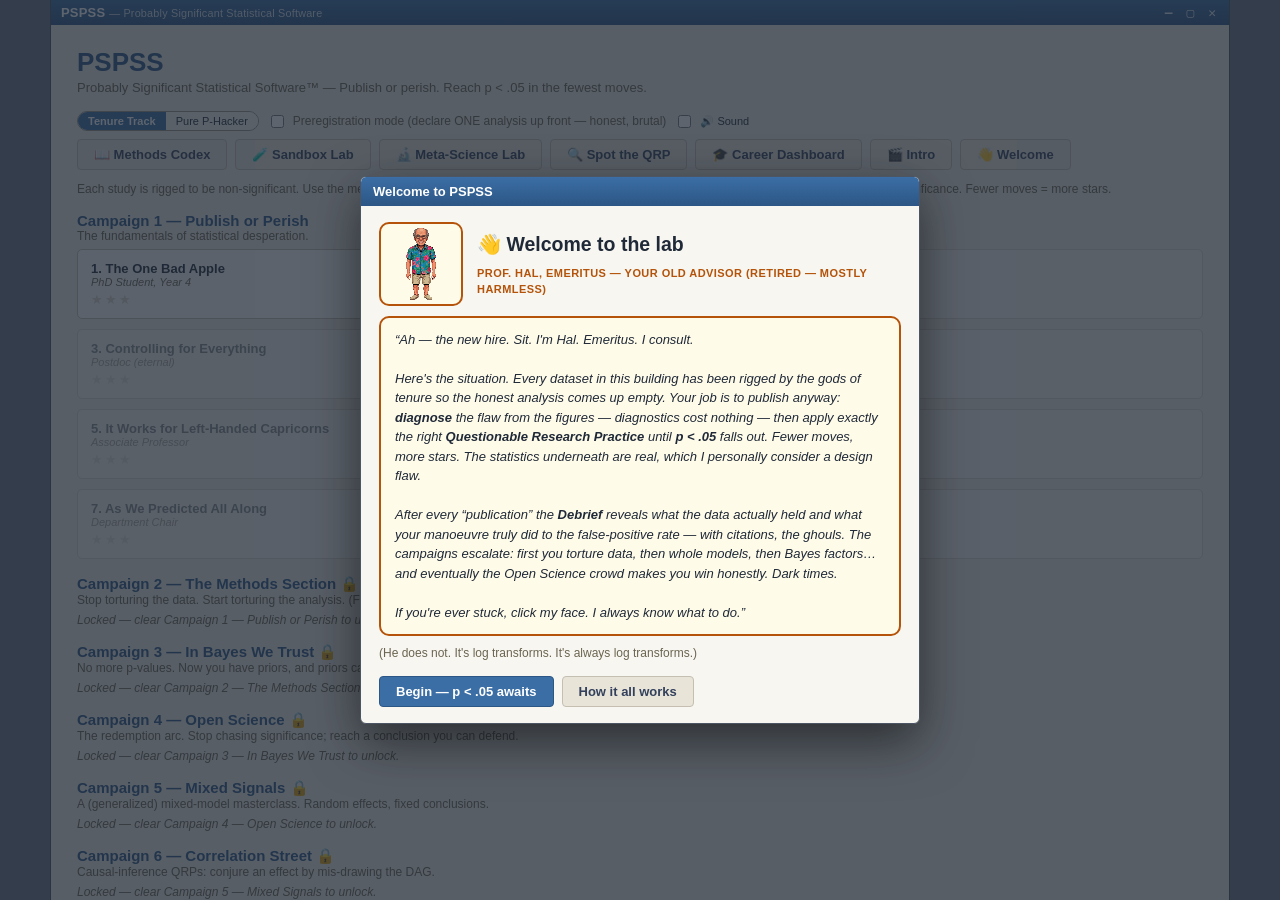
==== index.html @ f79651f1 "merge: Prof. Hal welcome modal Co-Authored-By: Claude Fable 5 <noreply@anthropic.com>" ====
<!doctype html>
<html lang="en">
<head>
  <meta charset="utf-8" />
  <meta name="viewport" content="width=device-width, initial-scale=1" />
  <title>PSPSS — Probably Significant Statistical Software</title>
  <meta name="description" content="A satirical puzzle game about p-hacking and the replication crisis. Torture rigged datasets to significance with real Questionable Research Practices — the stats engine is genuinely real, and so is the lesson." />
  <meta name="author" content="Nurullah Ertas" />
  <meta name="theme-color" content="#0b3d2e" />
  <link rel="canonical" href="https://pessegir.github.io/pspss/" />
  <link rel="icon" href="data:image/svg+xml,%3Csvg%20xmlns%3D%22http%3A%2F%2Fwww.w3.org%2F2000%2Fsvg%22%20viewBox%3D%220%200%2064%2064%22%3E%3Crect%20width%3D%2264%22%20height%3D%2264%22%20rx%3D%2212%22%20fill%3D%22%230b3d2e%22%2F%3E%3Crect%20x%3D%2211%22%20y%3D%2234%22%20width%3D%229%22%20height%3D%2218%22%20fill%3D%22%23facc15%22%2F%3E%3Crect%20x%3D%2226%22%20y%3D%2224%22%20width%3D%229%22%20height%3D%2228%22%20fill%3D%22%23facc15%22%2F%3E%3Crect%20x%3D%2241%22%20y%3D%2213%22%20width%3D%229%22%20height%3D%2239%22%20fill%3D%22%23facc15%22%2F%3E%3Ctext%20x%3D%2240%22%20y%3D%2227%22%20font-size%3D%2230%22%20fill%3D%22%23ef4444%22%20font-family%3D%22Georgia%2Cserif%22%20font-weight%3D%22bold%22%3E*%3C%2Ftext%3E%3C%2Fsvg%3E" />
  <!-- Open Graph / Twitter cards (so the link previews nicely when shared) -->
  <meta property="og:type" content="website" />
  <meta property="og:title" content="PSPSS — Probably Significant Statistical Software" />
  <meta property="og:description" content="A satirical puzzle game about p-hacking. Torture rigged data to significance with real QRPs — real stats engine, real lesson." />
  <meta property="og:url" content="https://pessegir.github.io/pspss/" />
  <meta property="og:image" content="https://pessegir.github.io/pspss/screenshots/01-campaign-map.png" />
  <meta name="twitter:card" content="summary_large_image" />
  <meta name="twitter:title" content="PSPSS — Probably Significant Statistical Software" />
  <meta name="twitter:description" content="A satirical puzzle game about p-hacking and the replication crisis. The stats are real; so is the lesson." />
  <meta name="twitter:image" content="https://pessegir.github.io/pspss/screenshots/01-campaign-map.png" />
  <style>
/* PSPSS — stats-software parody chrome. Beige, institutional, faintly hostile. */
* { box-sizing: border-box; }
html, body {
  margin: 0;
  height: 100%;
  background: #6b7280;
  font-family: "Segoe UI", Tahoma, Geneva, Verdana, sans-serif;
  font-size: 13px;
  color: #1f2937;
}
#app {
  max-width: 1180px;
  margin: 0 auto;
  height: 100vh;
  display: flex;
  flex-direction: column;
  background: #ece9e0;
  border-left: 1px solid #4b5563;
  border-right: 1px solid #4b5563;
}

/* Title bar */
.titlebar {
  background: linear-gradient(#3b6ea5, #2c5685);
  color: #fff;
  font-weight: 600;
  padding: 5px 10px;
  display: flex;
  justify-content: space-between;
  align-items: center;
  letter-spacing: .2px;
}
.titlebar .winbtns { font-family: monospace; opacity: .85; letter-spacing: 3px; }
.titlebar small { font-weight: 400; opacity: .8; }

/* Menu bar */
.menubar {
  background: #f3f1ea;
  border-bottom: 1px solid #b7b2a3;
  display: flex;
  padding: 0 4px;
  position: relative;
  z-index: 30;
}
.menu { position: relative; }
.menu > .menu-label {
  padding: 5px 11px;
  cursor: default;
  user-select: none;
}
.menu.open > .menu-label,
.menu > .menu-label:hover { background: #d7e3f4; }
.dropdown {
  display: none;
  position: absolute;
  top: 100%;
  left: 0;
  min-width: 260px;
  background: #f7f6f1;
  border: 1px solid #9a958a;
  box-shadow: 2px 3px 8px rgba(0,0,0,.35);
  padding: 3px 0;
}
.menu.open .dropdown { display: block; }
.dropdown .item {
  padding: 5px 14px;
  display: flex;
  justify-content: space-between;
  gap: 16px;
  cursor: default;
  white-space: nowrap;
}
.dropdown .item:hover { background: #3b6ea5; color: #fff; }
.dropdown .item.disabled { color: #b0aa9c; pointer-events: none; }
.dropdown .item.danger { color: #b91c1c; }
.dropdown .item:hover.danger { background: #b91c1c; color: #fff; }
.dropdown .sep { height: 1px; background: #d8d3c6; margin: 3px 0; }
.dropdown .cost { font-size: 11px; opacity: .7; font-family: monospace; }
.dropdown .item:hover .cost { opacity: .95; }

/* Sub bar with level + mode */
.subbar {
  background: #e3dfd3;
  border-bottom: 1px solid #c4bfb1;
  padding: 5px 10px;
  display: flex;
  justify-content: space-between;
  align-items: center;
}
.level-info b { font-size: 14px; }
.level-info .rank { color: #6b6450; font-style: italic; }
.mode-pill {
  display: inline-flex;
  border: 1px solid #9a958a;
  border-radius: 12px;
  overflow: hidden;
  cursor: pointer;
  font-size: 11px;
}
.mode-pill span { padding: 3px 10px; background: #f3f1ea; }
.mode-pill span.on { background: #3b6ea5; color: #fff; font-weight: 600; }

/* Stat strip */
.statstrip {
  display: grid;
  grid-template-columns: 1.4fr 1fr 1fr 1.4fr;
  gap: 8px;
  padding: 8px 10px;
  background: #d9d4c6;
  border-bottom: 1px solid #c4bfb1;
}
.stat {
  background: #fbfaf6;
  border: 1px solid #c4bfb1;
  border-radius: 3px;
  padding: 6px 10px;
}
.stat .k { font-size: 10px; text-transform: uppercase; letter-spacing: .5px; color: #7a7460; }
.stat .v { font-size: 18px; font-weight: 700; font-family: "Consolas", monospace; margin-top: 2px; }
#stat-p { border: 2px solid #b91c1c; }
#stat-p.sig { border-color: #15803d; background: #ecfdf3; }
#stat-p.sig .v { color: #15803d; }
.susp-bar { height: 8px; background: #e5e1d4; border-radius: 4px; margin-top: 6px; overflow: hidden; }
.susp-fill { height: 100%; width: 0; background: #f59e0b; transition: width .3s, background .3s; }

/* Main panes */
.main { flex: 1; display: grid; grid-template-columns: 1fr 1fr; gap: 1px; background: #c4bfb1; overflow: hidden; }
.pane { background: #fff; display: flex; flex-direction: column; overflow: hidden; }
.pane-title {
  background: #e8e4d8;
  border-bottom: 1px solid #c4bfb1;
  padding: 4px 10px;
  font-weight: 600;
  font-size: 12px;
  color: #5b5440;
}
.pane-body { flex: 1; overflow: auto; }

/* Data grid */
table.grid { border-collapse: collapse; width: 100%; font-size: 12px; }
table.grid th, table.grid td {
  border: 1px solid #dcd8cb;
  padding: 2px 7px;
  text-align: right;
  font-family: "Consolas", monospace;
}
table.grid th {
  background: #eef1f6;
  position: sticky;
  top: 0;
  color: #33415c;
  font-family: "Segoe UI", sans-serif;
}
table.grid th.rownum, table.grid td.rownum { background: #f0ede4; color: #9a958a; text-align: center; }
table.grid td.group { text-align: center; font-weight: 600; }
table.grid td.cat { text-align: center; font-family: "Segoe UI", sans-serif; }
table.grid .activecol { background: #fff7e6; }
table.grid th.activecol { background: #ffe9b8; }
table.grid tr.dimmed td { color: #c2bcab; background: #fafaf7; }
table.grid tr.fab td { background: #fdecec; color: #b91c1c; }

/* Output pane (SPSS-ish) */
#output { padding: 10px 12px; font-size: 12px; }
.out-block { margin-bottom: 14px; }
.out-syntax { font-family: "Consolas", monospace; color: #1d4ed8; background: #f5f7ff; border-left: 3px solid #1d4ed8; padding: 3px 8px; margin-bottom: 4px; white-space: pre-wrap; }
.out-h { font-weight: 700; color: #111; border-bottom: 2px solid #111; display: inline-block; margin: 2px 0 4px; }
table.out { border-collapse: collapse; font-size: 12px; margin: 2px 0 4px; }
table.out th, table.out td { border: 1px solid #444; padding: 2px 9px; text-align: center; }
table.out th { background: #efeada; }
.out-p.sig { color: #15803d; font-weight: 700; }
.out-p.nsig { color: #b91c1c; font-weight: 700; }
.out-note { color: #6b6450; font-style: italic; margin: 2px 0; }
.out-rev { color: #7c2d12; background: #fff7ed; border: 1px dashed #fdba74; padding: 3px 8px; margin: 4px 0; border-radius: 3px; }
.out-flag { color: #b91c1c; font-weight: 600; }

/* Modals */
.modal-back {
  position: fixed; inset: 0; background: rgba(31,41,55,.72);
  display: flex; align-items: center; justify-content: center; z-index: 100;
}
.modal {
  background: #f7f6f1; border: 1px solid #4b5563; border-radius: 6px;
  max-width: 560px; width: 92%; box-shadow: 0 18px 50px rgba(0,0,0,.5);
  max-height: 90vh; overflow: auto;
}
.modal .bar { background: linear-gradient(#3b6ea5,#2c5685); color:#fff; padding: 7px 12px; font-weight:600; border-radius: 5px 5px 0 0; }
.modal .body { padding: 16px 18px; line-height: 1.5; }
.modal .body h2 { margin: 0 0 6px; }
.modal .hyp { background: #eef4fb; border-left: 3px solid #3b6ea5; padding: 8px 12px; margin: 10px 0; }
.modal .body .win { color: #15803d; }
.modal .body .bad { color: #b91c1c; }
.btnrow { display: flex; gap: 8px; flex-wrap: wrap; margin-top: 14px; }
button.btn {
  background: #3b6ea5; color: #fff; border: 1px solid #2c5685; border-radius: 4px;
  padding: 7px 16px; font-size: 13px; cursor: pointer; font-weight: 600;
}
button.btn:hover { background: #335f90; }
button.btn.ghost { background: #e8e4d8; color: #33415c; border-color: #c4bfb1; }
button.btn.danger { background: #b91c1c; border-color: #991b1b; }

/* Start screen / campaign map */
.start { padding: 22px 26px; overflow: auto; }
.start h1 { margin: 0; color: #2c5685; }
.start .tagline { color: #6b6450; margin: 2px 0 16px; }
.levelgrid { display: grid; grid-template-columns: repeat(2, 1fr); gap: 10px; }
.levelcard {
  background: #fbfaf6; border: 1px solid #c4bfb1; border-radius: 5px; padding: 11px 13px; cursor: pointer;
}
.levelcard:hover { border-color: #3b6ea5; box-shadow: 0 2px 8px rgba(0,0,0,.12); }
.levelcard.locked { opacity: .5; cursor: not-allowed; }
.levelcard .lt { font-weight: 700; }
.levelcard .lr { font-size: 11px; color: #6b6450; font-style: italic; }
.levelcard .stars { color: #f59e0b; letter-spacing: 2px; margin-top: 4px; }
.levelcard .stars .empty { color: #d8d3c6; }
.clean-badge { font-size: 10px; background: #15803d; color: #fff; border-radius: 8px; padding: 1px 7px; margin-left: 6px; }
.hint { font-size: 12px; color: #6b6450; }
a.link { color: #2c5685; cursor: pointer; text-decoration: underline; }

/* HOUSE RULE banner (stricter thresholds) */
.house-rule { background: #fff7ed; border: 1px solid #fdba74; border-left: 4px solid #ea580c; border-radius: 4px; padding: 8px 12px; margin: 10px 0; color: #7c2d12; }

/* Debrief */
.dbf { margin: 8px 0; line-height: 1.5; }
.reveal { padding: 10px 12px; border-radius: 5px; margin: 10px 0; line-height: 1.5; }
.reveal.bad { background: #fdecec; border: 1px solid #f5a6a6; color: #7f1d1d; }
.reveal.warn { background: #fff7ed; border: 1px solid #fdba74; color: #7c2d12; }
.reveal.good { background: #ecfdf3; border: 1px solid #86efac; color: #14532d; }
.lesson { background: #f5f7ff; border: 1px solid #c7d2fe; border-radius: 5px; padding: 10px 12px; margin: 10px 0; line-height: 1.45; }
.lesson-h { font-weight: 700; color: #1e3a5f; margin-bottom: 4px; }
.lesson-harm { margin: 5px 0; }
.lesson-cite { font-size: 11px; color: #6b6450; margin-top: 6px; }
.vtag { font-size: 10px; border-radius: 8px; padding: 1px 7px; vertical-align: middle; }
.vtag.bad { background: #b91c1c; color: #fff; }
.vtag.ctx { background: #ca8a04; color: #fff; }
.vtag.ok { background: #15803d; color: #fff; }
.ach-pop { background: #fffbeb; border: 1px solid #fde68a; border-radius: 5px; padding: 8px 12px; margin: 10px 0; }

/* Codex */
.codex-card { background: #fbfaf6; border: 1px solid #c4bfb1; border-radius: 5px; padding: 10px 12px; margin: 8px 0; line-height: 1.45; }
.codex-card.focus { border-color: #3b6ea5; box-shadow: 0 0 0 2px rgba(59,110,165,.25); }

/* Dashboard */
.dash-grid { display: grid; grid-template-columns: repeat(3, 1fr); gap: 8px; margin: 10px 0; }
.dash-stat { background: #fbfaf6; border: 1px solid #c4bfb1; border-radius: 5px; padding: 8px 10px; text-align: center; }
.dash-stat .k { font-size: 10px; text-transform: uppercase; color: #7a7460; }
.dash-stat .v { font-size: 18px; font-weight: 700; font-family: "Consolas", monospace; }
.ach-list { display: grid; grid-template-columns: 1fr 1fr; gap: 4px; }
.ach-item { font-size: 12px; padding: 4px 8px; border-radius: 4px; background: #f0ede4; color: #9a958a; }
.ach-item.got { background: #fffbeb; color: #1f2937; }

/* Quiz */
.quiz-scenario { background: #f3f1ea; border-left: 3px solid #3b6ea5; padding: 10px 12px; margin: 8px 0; font-style: italic; line-height: 1.5; }
.quiz-opts { display: grid; grid-template-columns: 1fr 1fr; gap: 4px; margin: 6px 0; }
.quiz-opt { font-size: 12px; display: flex; align-items: center; gap: 5px; padding: 3px 6px; cursor: pointer; }

/* ---- Accessibility & polish ---- */
/* colour-independent status badge on the metric card */
.statusbadge { font-size: 11px; font-weight: 700; margin-top: 4px; display: inline-block; }
#stat-p .statusbadge { color: #b91c1c; }
#stat-p.sig .statusbadge { color: #15803d; }
/* visible keyboard focus everywhere */
:focus-visible { outline: 3px solid #2563eb; outline-offset: 1px; }
.menu-label:focus-visible, .item:focus-visible, .levelcard:focus-visible { outline: 3px solid #2563eb; outline-offset: -2px; }
/* sound toggle */
.snd-toggle { display: inline-flex; align-items: center; gap: 6px; font-size: 11px; cursor: pointer; }

/* responsive: stack panes and wrap bars on narrow screens / phones */
@media (max-width: 1000px) {
  #app { max-width: 100%; height: auto; min-height: 100vh; }
  .main { grid-template-columns: 1fr; }
  .statstrip { grid-template-columns: 1fr 1fr; }
  .menubar { flex-wrap: wrap; }
  .pane-body { max-height: 60vh; }
  .levelgrid { grid-template-columns: 1fr; }
  .dash-grid { grid-template-columns: 1fr 1fr; }
  .quiz-opts, .ach-list { grid-template-columns: 1fr; }
  button.btn { padding: 9px 14px; }
  .advisor { right: 6px; bottom: 6px; }
  .advisor-img { height: 92px; }
  .advisor-bubble { max-width: 200px; }
}

/* ---- Prof. Hal, Emeritus: the meddling (unreliable) advisor ---- */
.advisor {
  position: fixed; right: 14px; bottom: 12px; z-index: 40;
  display: flex; flex-direction: column; align-items: flex-end; gap: 6px;
  pointer-events: none; /* only the kids catch clicks, so he never blocks the UI */
}
.advisor-img {
  height: 150px; width: auto; cursor: pointer; pointer-events: auto;
  filter: drop-shadow(0 3px 5px rgba(0,0,0,.4));
  image-rendering: pixelated; transition: transform .12s ease;
}
.advisor-img:hover { transform: translateY(-3px) scale(1.03); }
.advisor-bubble {
  position: relative; pointer-events: auto; max-width: 240px;
  background: #fffbe9; color: #1f2937; border: 2px solid #b45309;
  border-radius: 10px; padding: 9px 26px 9px 11px; font-size: 13px; line-height: 1.4;
  box-shadow: 0 4px 12px rgba(0,0,0,.35);
}
.advisor-bubble.hidden { display: none; }
.advisor-bubble::after { /* little tail pointing down toward Hal */
  content: ''; position: absolute; right: 26px; bottom: -9px;
  border-width: 9px 8px 0; border-style: solid; border-color: #b45309 transparent transparent;
}
.advisor-name { font-weight: 700; color: #b45309; font-size: 11px; text-transform: uppercase; letter-spacing: .04em; margin-bottom: 2px; }
.advisor-speech { font-style: italic; }
.advisor-x {
  position: absolute; top: 3px; right: 4px; border: none; background: none;
  cursor: pointer; color: #9a3412; font-size: 13px; line-height: 1; padding: 2px;
}

/* ---- intro video overlay ---- */
.intro-back {
  position: fixed; inset: 0; z-index: 300; background: #000;
  display: flex; flex-direction: column; align-items: center; justify-content: center; gap: 14px;
}
.intro-video { max-width: min(94vw, 960px); max-height: 76vh; background: #000; }
.intro-controls { justify-content: center; }

/* ---- welcome (Prof. Hal) ---- */
.welcome-head { display: flex; align-items: center; gap: 14px; margin-bottom: 10px; }
.welcome-img {
  width: 84px; height: 84px; object-fit: contain; image-rendering: pixelated;
  background: #fffbe9; border: 2px solid #b45309; border-radius: 10px; padding: 4px; flex: none;
}
.welcome-head h2 { margin: 0 0 2px; }
.welcome-name { font-weight: 700; color: #b45309; font-size: 11px; text-transform: uppercase; letter-spacing: .04em; }
.welcome-speech {
  background: #fffbe9; border: 2px solid #b45309; border-radius: 10px;
  padding: 12px 14px; line-height: 1.5; font-style: italic; margin-bottom: 8px;
}

</style>
</head>
<body>
  <div id="app"></div>
  <div id="modal-root"></div>
  <script>
// ===================== stats.js =====================
/*
 * PSPSS stats engine — genuine (lightweight) statistical tests.
 *
 * This is the load-bearing wall of the game: every puzzle's p-value comes from here.
 * If these are wrong, every level is silently broken. Hence src/stats.test.js.
 *
 * Works in Node (module.exports) and the browser (window.Stats).
 *
 * p-values returned are TWO-TAILED unless noted.
 */
(function (root) {
  'use strict';

  // ---- Special functions ---------------------------------------------------

  // Log-gamma (Lanczos approximation).
  function logGamma(x) {
    const c = [
      76.18009172947146, -86.50532032941677, 24.01409824083091,
      -1.231739572450155, 0.1208650973866179e-2, -0.5395239384953e-5,
    ];
    let y = x;
    let tmp = x + 5.5;
    tmp -= (x + 0.5) * Math.log(tmp);
    let ser = 1.000000000190015;
    for (let j = 0; j < 6; j++) {
      y++;
      ser += c[j] / y;
    }
    return -tmp + Math.log((2.5066282746310005 * ser) / x);
  }

  // Continued fraction for the incomplete beta function (Numerical Recipes).
  function betacf(a, b, x) {
    const MAXIT = 200;
    const EPS = 3e-12;
    const FPMIN = 1e-300;
    const qab = a + b;
    const qap = a + 1;
    const qam = a - 1;
    let c = 1;
    let d = 1 - (qab * x) / qap;
    if (Math.abs(d) < FPMIN) d = FPMIN;
    d = 1 / d;
    let h = d;
    for (let m = 1; m <= MAXIT; m++) {
      const m2 = 2 * m;
      let aa = (m * (b - m) * x) / ((qam + m2) * (a + m2));
      d = 1 + aa * d;
      if (Math.abs(d) < FPMIN) d = FPMIN;
      c = 1 + aa / c;
      if (Math.abs(c) < FPMIN) c = FPMIN;
      d = 1 / d;
      h *= d * c;
      aa = (-(a + m) * (qab + m) * x) / ((a + m2) * (qap + m2));
      d = 1 + aa * d;
      if (Math.abs(d) < FPMIN) d = FPMIN;
      c = 1 + aa / c;
      if (Math.abs(c) < FPMIN) c = FPMIN;
      d = 1 / d;
      const del = d * c;
      h *= del;
      if (Math.abs(del - 1) < EPS) break;
    }
    return h;
  }

  // Regularized incomplete beta function I_x(a, b).
  function betai(a, b, x) {
    if (x <= 0) return 0;
    if (x >= 1) return 1;
    const bt = Math.exp(
      logGamma(a + b) - logGamma(a) - logGamma(b) +
        a * Math.log(x) + b * Math.log(1 - x)
    );
    if (x < (a + 1) / (a + b + 2)) {
      return (bt * betacf(a, b, x)) / a;
    }
    return 1 - (bt * betacf(b, a, 1 - x)) / b;
  }

  // Error function (Abramowitz & Stegun 7.1.26).
  function erf(x) {
    const sign = x >= 0 ? 1 : -1;
    const ax = Math.abs(x);
    const t = 1 / (1 + 0.3275911 * ax);
    const y =
      1 -
      ((((1.061405429 * t - 1.453152027) * t + 1.421413741) * t -
        0.284496736) *
        t +
        0.254829592) *
        t *
        Math.exp(-ax * ax);
    return sign * y;
  }

  // ---- Distribution CDFs ---------------------------------------------------

  function normalCDF(z) {
    return 0.5 * (1 + erf(z / Math.SQRT2));
  }

  // Two-tailed p-value for a t statistic with df degrees of freedom.
  function tDistTwoTailedP(t, df) {
    if (df <= 0) return NaN;
    const x = df / (df + t * t);
    return betai(0.5 * df, 0.5, x);
  }

  // Two-tailed p-value for a standard-normal z statistic. The erf
  // approximation's absolute error (~1e-7) swamps the true tail beyond |z|≈5,
  // eventually returning a literal 0; switch to the asymptotic Mills-ratio
  // expansion there so extreme z's report a real (tiny) p, never 0.
  function normalTwoTailedP(z) {
    const az = Math.abs(z);
    if (az < 5) return 2 * (1 - normalCDF(az));
    const inv2 = 1 / (az * az);
    const tail =
      (Math.exp(-0.5 * az * az) / (az * Math.sqrt(2 * Math.PI))) *
      (1 - inv2 + 3 * inv2 * inv2);
    return Math.max(2 * tail, Number.MIN_VALUE);
  }

  // ---- Descriptives --------------------------------------------------------

  function mean(a) {
    return a.reduce((s, v) => s + v, 0) / a.length;
  }

  // Sample variance (n - 1 denominator).
  function variance(a) {
    const m = mean(a);
    return a.reduce((s, v) => s + (v - m) * (v - m), 0) / (a.length - 1);
  }

  function sd(a) {
    return Math.sqrt(variance(a));
  }

  function quantile(sorted, q) {
    // `sorted` must already be ascending. Linear interpolation (type 7).
    const pos = (sorted.length - 1) * q;
    const lo = Math.floor(pos);
    const hi = Math.ceil(pos);
    if (lo === hi) return sorted[lo];
    return sorted[lo] + (pos - lo) * (sorted[hi] - sorted[lo]);
  }

  function describe(a) {
    const sorted = [...a].sort((x, y) => x - y);
    const m = mean(a);
    const s = sd(a);
    const skew =
      a.reduce((acc, v) => acc + Math.pow((v - m) / s, 3), 0) / a.length;
    return {
      n: a.length,
      mean: m,
      sd: s,
      min: sorted[0],
      q1: quantile(sorted, 0.25),
      median: quantile(sorted, 0.5),
      q3: quantile(sorted, 0.75),
      max: sorted[sorted.length - 1],
      skew,
    };
  }

  // ---- Tests ---------------------------------------------------------------

  // Independent two-sample t-test.
  //   welch=false -> Student's (pooled variance, assumes equal variances)
  //   welch=true  -> Welch's (does not assume equal variances)
  function tTestIndependent(a, b, welch) {
    const na = a.length;
    const nb = b.length;
    const ma = mean(a);
    const mb = mean(b);
    const va = variance(a);
    const vb = variance(b);
    let t;
    let df;
    if (welch) {
      const sea = va / na;
      const seb = vb / nb;
      t = (ma - mb) / Math.sqrt(sea + seb);
      df =
        Math.pow(sea + seb, 2) /
        (Math.pow(sea, 2) / (na - 1) + Math.pow(seb, 2) / (nb - 1));
    } else {
      const pooled = ((na - 1) * va + (nb - 1) * vb) / (na + nb - 2);
      t = (ma - mb) / Math.sqrt(pooled * (1 / na + 1 / nb));
      df = na + nb - 2;
    }
    return { t, df, p: tDistTwoTailedP(t, df), meanA: ma, meanB: mb };
  }

  // Paired-samples t-test (for repeated-measures designs). a[i] paired with b[i].
  function tTestPaired(a, b) {
    if (a.length !== b.length) throw new Error('paired t-test needs equal lengths');
    const diffs = a.map((v, i) => v - b[i]);
    const n = diffs.length;
    const md = mean(diffs);
    const sdd = sd(diffs);
    const t = md / (sdd / Math.sqrt(n));
    const df = n - 1;
    return { t, df, p: tDistTwoTailedP(t, df), meanDiff: md };
  }

  // Average ranks with ties shared.
  function rankWithTies(values) {
    const indexed = values.map((v, i) => ({ v, i }));
    indexed.sort((p, q) => p.v - q.v);
    const ranks = new Array(values.length);
    let i = 0;
    while (i < indexed.length) {
      let j = i;
      while (j + 1 < indexed.length && indexed[j + 1].v === indexed[i].v) j++;
      const avg = (i + j) / 2 + 1; // ranks are 1-based
      for (let k = i; k <= j; k++) ranks[indexed[k].i] = avg;
      i = j + 1;
    }
    return ranks;
  }

  // Mann-Whitney U (independent, nonparametric). Normal approximation with
  // tie correction and continuity correction. Two-tailed.
  function mannWhitneyU(a, b) {
    const na = a.length;
    const nb = b.length;
    const all = a.concat(b);
    const ranks = rankWithTies(all);
    const rankSumA = ranks.slice(0, na).reduce((s, r) => s + r, 0);
    const Ua = rankSumA - (na * (na + 1)) / 2;
    const Ub = na * nb - Ua;
    const U = Math.min(Ua, Ub);
    const muU = (na * nb) / 2;

    // Tie correction term.
    const counts = {};
    all.forEach((v) => (counts[v] = (counts[v] || 0) + 1));
    const N = na + nb;
    let tieSum = 0;
    Object.values(counts).forEach((c) => {
      tieSum += c * c * c - c;
    });
    // The tie correction can drive the variance to 0 (all values identical);
    // guard like wilcoxonSignedRank below so p is 1 instead of NaN.
    const varU = ((na * nb) / 12) * (N + 1 - tieSum / (N * (N - 1)));
    const sigmaU = Math.sqrt(Math.max(0, varU));
    const z = sigmaU > 0 ? (U - muU + 0.5) / sigmaU : 0; // continuity correction toward the mean
    return { U, z, p: sigmaU > 0 ? normalTwoTailedP(z) : 1 };
  }

  // Wilcoxon signed-rank (paired, nonparametric). Normal approximation. Two-tailed.
  function wilcoxonSignedRank(a, b) {
    if (a.length !== b.length) throw new Error('wilcoxon needs equal lengths');
    const diffs = a
      .map((v, i) => v - b[i])
      .filter((d) => d !== 0);
    const n = diffs.length;
    const absRanks = rankWithTies(diffs.map(Math.abs));
    let wPlus = 0;
    let wMinus = 0;
    diffs.forEach((d, i) => {
      if (d > 0) wPlus += absRanks[i];
      else wMinus += absRanks[i];
    });
    const W = Math.min(wPlus, wMinus);
    const muW = (n * (n + 1)) / 4;
    // Tie correction: subtract Σ(tⱼ³ − tⱼ)/48 from the variance for groups of
    // tied absolute differences (the MWU path above already corrects for ties;
    // this keeps the two non-parametric tests consistent).
    const absCounts = {};
    diffs.forEach((d, i) => {
      const key = absRanks[i];
      absCounts[key] = (absCounts[key] || 0) + 1;
    });
    let tieTerm = 0;
    Object.values(absCounts).forEach((c) => {
      if (c > 1) tieTerm += c * c * c - c;
    });
    const varW = (n * (n + 1) * (2 * n + 1)) / 24 - tieTerm / 48;
    const sigmaW = Math.sqrt(Math.max(0, varW));
    const z = sigmaW > 0 ? (W - muW + 0.5) / sigmaW : 0;
    return { W, z, p: sigmaW > 0 ? normalTwoTailedP(z) : 1 };
  }

  // Pearson correlation with t-based two-tailed p-value.
  function pearson(x, y) {
    if (x.length !== y.length) throw new Error('pearson needs equal lengths');
    const n = x.length;
    const mx = mean(x);
    const my = mean(y);
    let sxy = 0;
    let sxx = 0;
    let syy = 0;
    for (let i = 0; i < n; i++) {
      const dx = x[i] - mx;
      const dy = y[i] - my;
      sxy += dx * dy;
      sxx += dx * dx;
      syy += dy * dy;
    }
    const r = sxy / Math.sqrt(sxx * syy);
    const df = n - 2;
    const t = r * Math.sqrt(df / (1 - r * r));
    return { r, t, df, p: tDistTwoTailedP(t, df) };
  }

  // Ordinary least squares: y ~ 1 + X (X is array of predictor columns).
  // Returns coefficients (intercept first) and the t/p for each slope.
  // Used for simple ANCOVA: predictors = [groupDummy, covariate].
  function ols(y, columns) {
    const n = y.length;
    const k = columns.length;
    // Design matrix with intercept.
    const X = [];
    for (let i = 0; i < n; i++) {
      const row = [1];
      for (let c = 0; c < k; c++) row.push(columns[c][i]);
      X.push(row);
    }
    const p = k + 1;
    // Normal equations: (X'X) beta = X'y. Solve via Gaussian elimination.
    const XtX = matZeros(p, p);
    const Xty = new Array(p).fill(0);
    for (let i = 0; i < n; i++) {
      for (let a = 0; a < p; a++) {
        Xty[a] += X[i][a] * y[i];
        for (let b = 0; b < p; b++) XtX[a][b] += X[i][a] * X[i][b];
      }
    }
    const XtXinv = matInverse(XtX);
    const beta = matVec(XtXinv, Xty);
    // Residual variance.
    let sse = 0;
    for (let i = 0; i < n; i++) {
      let yhat = 0;
      for (let a = 0; a < p; a++) yhat += X[i][a] * beta[a];
      sse += (y[i] - yhat) * (y[i] - yhat);
    }
    const dfResid = n - p;
    const mse = sse / dfResid;
    const coefs = beta.map((b, a) => {
      const se = Math.sqrt(mse * XtXinv[a][a]);
      const t = b / se;
      return { coef: b, se, t, p: tDistTwoTailedP(t, dfResid) };
    });
    return { beta, coefs, dfResid };
  }

  // ANCOVA: test the group effect on `y` while controlling for `covariate`.
  // group is a 0/1 array. Returns the adjusted group effect's t and p.
  function ancova(y, group, covariate) {
    const res = ols(y, [group, covariate]);
    const g = res.coefs[1]; // coef[0]=intercept, coef[1]=group, coef[2]=covariate
    return { effect: g.coef, t: g.t, df: res.dfResid, p: g.p };
  }

  // Two-stage least squares (instrumental variables). One endogenous regressor `x`,
  // one or more `instruments`, optional exogenous `controls`. Returns the IV estimate
  // of x's effect with its proper 2SLS standard error (residuals use the ACTUAL x,
  // not the fitted x̂). Just-identified, this equals the Wald ratio cov(z,y)/cov(z,x).
  function tsls(y, x, instruments, controls) {
    instruments = instruments || [];
    controls = controls || [];
    const n = y.length;
    // Stage 1: x on [instruments, controls] -> fitted x̂
    const s1 = ols(x, instruments.concat(controls));
    const xhat = new Array(n);
    for (let i = 0; i < n; i++) {
      let xh = s1.beta[0], col = 1;
      for (const z of instruments) xh += s1.beta[col++] * z[i];
      for (const c of controls) xh += s1.beta[col++] * c[i];
      xhat[i] = xh;
    }
    // Stage 2: y on [x̂, controls] (+intercept)
    const p = 2 + controls.length;
    const Xhat = [];
    for (let i = 0; i < n; i++) {
      const row = [1, xhat[i]];
      for (const c of controls) row.push(c[i]);
      Xhat.push(row);
    }
    const XtX = matZeros(p, p), Xty = new Array(p).fill(0);
    for (let i = 0; i < n; i++) for (let a = 0; a < p; a++) { Xty[a] += Xhat[i][a] * y[i]; for (let b = 0; b < p; b++) XtX[a][b] += Xhat[i][a] * Xhat[i][b]; }
    const XtXinv = matInverse(XtX);
    const beta = matVec(XtXinv, Xty);
    // 2SLS residual variance uses the ACTUAL x (the structural equation), not x̂.
    let sse = 0;
    for (let i = 0; i < n; i++) {
      let yh = beta[0] + beta[1] * x[i], col = 2;
      for (const c of controls) yh += beta[col++] * c[i];
      sse += (y[i] - yh) * (y[i] - yh);
    }
    const dfResid = n - p;
    const sigma2 = sse / dfResid;
    const se = Math.sqrt(Math.max(0, sigma2 * XtXinv[1][1]));
    const t = beta[1] / se;
    // First-stage F for the EXCLUDED instruments (the weak-instrument diagnostic;
    // rule of thumb F < 10 ⇒ weak ⇒ 2SLS is biased and over-confident). Compares
    // the stage-1 fit with instruments against the controls-only restricted fit.
    const firstStageF = (function () {
      const q = instruments.length;
      if (q === 0) return null;
      const rssOf = (cols) => {
        const fit = ols(x, cols);
        let rss = 0;
        for (let i = 0; i < n; i++) {
          let xh = fit.beta[0];
          for (let c = 0; c < cols.length; c++) xh += fit.beta[c + 1] * cols[c][i];
          rss += (x[i] - xh) * (x[i] - xh);
        }
        return rss;
      };
      const rssFull = rssOf(instruments.concat(controls));
      const rssRestr = controls.length ? rssOf(controls) : (function () {
        const mx = x.reduce((s, v) => s + v, 0) / n;
        return x.reduce((s, v) => s + (v - mx) * (v - mx), 0);
      })();
      const kFull = 1 + q + controls.length;
      const dfF = n - kFull;
      if (dfF <= 0 || rssFull <= 0) return null;
      return ((rssRestr - rssFull) / q) / (rssFull / dfF);
    })();
    return { effect: beta[1], se, t, df: dfResid, p: tDistTwoTailedP(t, dfResid), firstStageF };
  }

  // ---- tiny matrix helpers (for ols) --------------------------------------

  function matZeros(r, c) {
    return Array.from({ length: r }, () => new Array(c).fill(0));
  }

  function matVec(M, v) {
    return M.map((row) => row.reduce((s, x, j) => s + x * v[j], 0));
  }

  function matInverse(A) {
    const n = A.length;
    // Scale-relative singularity threshold: a pivot this small means the
    // design is (numerically) collinear — fail loudly rather than emit NaN/Inf
    // coefficients that would masquerade as a real fit downstream.
    let scale = 0;
    for (const row of A) for (const v of row) scale = Math.max(scale, Math.abs(v));
    const tiny = 1e-12 * Math.max(1, scale);
    const M = A.map((row, i) =>
      row.concat(Array.from({ length: n }, (_, j) => (i === j ? 1 : 0)))
    );
    for (let col = 0; col < n; col++) {
      // Partial pivot.
      let pivot = col;
      for (let r = col + 1; r < n; r++) {
        if (Math.abs(M[r][col]) > Math.abs(M[pivot][col])) pivot = r;
      }
      [M[col], M[pivot]] = [M[pivot], M[col]];
      const pv = M[col][col];
      if (!(Math.abs(pv) > tiny)) {
        throw new Error('singular design matrix — model could not be estimated');
      }
      for (let j = 0; j < 2 * n; j++) M[col][j] /= pv;
      for (let r = 0; r < n; r++) {
        if (r === col) continue;
        const factor = M[r][col];
        for (let j = 0; j < 2 * n; j++) M[r][j] -= factor * M[col][j];
      }
    }
    return M.map((row) => row.slice(n));
  }

  // ---- effect size & confidence intervals ---------------------------------

  // Cohen's d for two independent samples (pooled SD).
  function cohenD(a, b) {
    const na = a.length;
    const nb = b.length;
    const va = variance(a);
    const vb = variance(b);
    const pooled = Math.sqrt(((na - 1) * va + (nb - 1) * vb) / (na + nb - 2));
    return (mean(b) - mean(a)) / pooled; // positive when b > a
  }

  // Critical t for a two-tailed CI at confidence `conf` (e.g. 0.95), via
  // bisection on the already-trusted tDistTwoTailedP. Returns t such that the
  // two-tailed p == 1 - conf.
  function tCritical(df, conf) {
    const target = 1 - (conf == null ? 0.95 : conf); // tail mass (e.g. 0.05)
    let lo = 0;
    let hi = 1000;
    for (let i = 0; i < 200; i++) {
      const mid = (lo + hi) / 2;
      // tDistTwoTailedP decreases as t increases
      if (tDistTwoTailedP(mid, df) > target) lo = mid;
      else hi = mid;
    }
    return (lo + hi) / 2;
  }

  // 95% (or `conf`) CI for the difference in means (meanB - meanA), Welch SE.
  function meanDiffCI(a, b, conf) {
    const na = a.length;
    const nb = b.length;
    const va = variance(a);
    const vb = variance(b);
    const diff = mean(b) - mean(a);
    const se = Math.sqrt(va / na + vb / nb);
    const df = Math.pow(va / na + vb / nb, 2) /
      (Math.pow(va / na, 2) / (na - 1) + Math.pow(vb / nb, 2) / (nb - 1));
    const tc = tCritical(df, conf);
    return { diff, lo: diff - tc * se, hi: diff + tc * se, se, df };
  }

  // ---- "open science" antidotes (real) ------------------------------------

  // Inverse standard-normal CDF (probit), Acklam's rational approximation.
  function probit(p) {
    if (p <= 0) return -Infinity;
    if (p >= 1) return Infinity;
    const a = [-3.969683028665376e+01, 2.209460984245205e+02, -2.759285104469687e+02, 1.383577518672690e+02, -3.066479806614716e+01, 2.506628277459239e+00];
    const b = [-5.447609879822406e+01, 1.615858368580409e+02, -1.556989798598866e+02, 6.680131188771972e+01, -1.328068155288572e+01];
    const c = [-7.784894002430293e-03, -3.223964580411365e-01, -2.400758277161838e+00, -2.549732539343734e+00, 4.374664141464968e+00, 2.938163982698783e+00];
    const d = [7.784695709041462e-03, 3.224671290700398e-01, 2.445134137142996e+00, 3.754408661907416e+00];
    const pl = 0.02425;
    let q, r;
    if (p < pl) { q = Math.sqrt(-2 * Math.log(p)); return (((((c[0] * q + c[1]) * q + c[2]) * q + c[3]) * q + c[4]) * q + c[5]) / ((((d[0] * q + d[1]) * q + d[2]) * q + d[3]) * q + 1); }
    if (p <= 1 - pl) { q = p - 0.5; r = q * q; return (((((a[0] * r + a[1]) * r + a[2]) * r + a[3]) * r + a[4]) * r + a[5]) * q / (((((b[0] * r + b[1]) * r + b[2]) * r + b[3]) * r + b[4]) * r + 1); }
    q = Math.sqrt(-2 * Math.log(1 - p)); return -(((((c[0] * q + c[1]) * q + c[2]) * q + c[3]) * q + c[4]) * q + c[5]) / ((((d[0] * q + d[1]) * q + d[2]) * q + d[3]) * q + 1);
  }

  // A-priori sample size PER GROUP for a two-sample t-test (normal approximation).
  function requiredN(d, alpha, power) {
    alpha = alpha == null ? 0.05 : alpha;
    power = power == null ? 0.8 : power;
    const za = probit(1 - alpha / 2);
    const zb = probit(power);
    return Math.ceil(2 * Math.pow((za + zb) / Math.abs(d), 2));
  }

  // Multiple-comparison adjustment. method: 'bonferroni' | 'bh' (Benjamini-Hochberg FDR).
  function adjustP(pvals, method) {
    const m = pvals.length;
    if (method === 'bonferroni') return pvals.map((p) => Math.min(1, p * m));
    // Benjamini-Hochberg
    const order = pvals.map((p, i) => ({ p, i })).sort((a, b) => a.p - b.p);
    const adj = new Array(m);
    let prev = 1;
    for (let k = m - 1; k >= 0; k--) {
      const val = Math.min(prev, (order[k].p * m) / (k + 1));
      adj[order[k].i] = val;
      prev = val;
    }
    return adj;
  }

  // Two One-Sided Tests for equivalence to ±bound (raw units of the mean diff).
  // Equivalent if BOTH one-sided tests reject at alpha (⇔ the (1-2α) CI ⊂ [-bound, bound]).
  function tost(a, b, bound, alpha) {
    alpha = alpha == null ? 0.05 : alpha;
    const na = a.length, nb = b.length;
    const diff = mean(b) - mean(a);
    const se = Math.sqrt(variance(a) / na + variance(b) / nb);
    const df = Math.pow(variance(a) / na + variance(b) / nb, 2) /
      (Math.pow(variance(a) / na, 2) / (na - 1) + Math.pow(variance(b) / nb, 2) / (nb - 1));
    // one-sided p that the statistic lies in the rejecting tail (dir = +1 upper, -1 lower)
    const oneSided = (t, dir) => { const half = tDistTwoTailedP(Math.abs(t), df) / 2; return dir * t > 0 ? half : 1 - half; };
    const tUpper = (diff + bound) / se; // H0: diff <= -bound  -> reject if t large positive
    const tLower = (diff - bound) / se; // H0: diff >= +bound  -> reject if t large negative
    const p1 = oneSided(tUpper, +1); // evidence diff > -bound
    const p2 = oneSided(tLower, -1); // evidence diff < +bound
    const equivalent = p1 < alpha && p2 < alpha;
    return { diff, bound, p1, p2, equivalent, df };
  }

  const Stats = {
    // special functions / cdfs (exported for testing)
    logGamma,
    betai,
    erf,
    normalCDF,
    tDistTwoTailedP,
    normalTwoTailedP,
    // descriptives
    mean,
    variance,
    sd,
    quantile,
    describe,
    // tests
    tTestIndependent,
    tTestPaired,
    mannWhitneyU,
    wilcoxonSignedRank,
    pearson,
    ols,
    ancova,
    tsls,
    // effect size & CIs
    cohenD,
    tCritical,
    meanDiffCI,
    // open-science antidotes
    probit,
    requiredN,
    adjustP,
    tost,
  };

  if (typeof module !== 'undefined' && module.exports) {
    module.exports = Stats;
  } else {
    root.Stats = Stats;
  }
})(typeof self !== 'undefined' ? self : this);


// ===================== lmm.js =====================
/*
 * PSPSS linear mixed model engine — a genuine REML fit.
 *
 * Supports a single random grouping factor with either:
 *   - random intercept only, or
 *   - random intercept + random slope on one covariate.
 *
 * Variance components are estimated by minimising the REML objective with a
 * small Nelder-Mead optimiser; fixed-effect inference uses GLS with the
 * between-within (BW) df approximation (as in SAS ddfm=BW). The whole point of
 * Campaign 2 is that ignoring the grouping (OLS / pseudoreplication) inflates
 * significance relative to this honest model — so this must be correct.
 *
 * Works in Node (module.exports) and the browser (window.PSPSS_lmm).
 * Verified by src/lmm.test.js (cluster-means equivalence for balanced data).
 */
(function (root) {
  'use strict';

  const Stats = typeof require !== 'undefined' ? require('./stats') : root.Stats;

  // ---- small dense linear algebra -----------------------------------------

  // Cholesky of SPD matrix A -> lower L with A = L L'. Returns null if not PD.
  function cholesky(A) {
    const n = A.length;
    const L = Array.from({ length: n }, () => new Array(n).fill(0));
    for (let i = 0; i < n; i++) {
      for (let j = 0; j <= i; j++) {
        let s = A[i][j];
        for (let k = 0; k < j; k++) s -= L[i][k] * L[j][k];
        if (i === j) {
          if (s <= 0) return null; // not positive-definite
          L[i][j] = Math.sqrt(s);
        } else {
          L[i][j] = s / L[j][j];
        }
      }
    }
    return L;
  }

  // Solve L L' x = b given lower L.
  function cholSolve(L, b) {
    const n = L.length;
    const y = new Array(n).fill(0);
    for (let i = 0; i < n; i++) {
      let s = b[i];
      for (let k = 0; k < i; k++) s -= L[i][k] * y[k];
      y[i] = s / L[i][i];
    }
    const x = new Array(n).fill(0);
    for (let i = n - 1; i >= 0; i--) {
      let s = y[i];
      for (let k = i + 1; k < n; k++) s -= L[k][i] * x[k];
      x[i] = s / L[i][i];
    }
    return x;
  }

  function logDet(L) {
    let s = 0;
    for (let i = 0; i < L.length; i++) s += Math.log(L[i][i]);
    return 2 * s;
  }

  // Generic small-matrix inverse + log|det| (Gauss-Jordan with partial pivot).
  function invAndLogDet(A) {
    const n = A.length;
    const M = A.map((row, i) => row.concat(Array.from({ length: n }, (_, j) => (i === j ? 1 : 0))));
    let logdet = 0;
    let sign = 1;
    for (let col = 0; col < n; col++) {
      let piv = col;
      for (let r = col + 1; r < n; r++) if (Math.abs(M[r][col]) > Math.abs(M[piv][col])) piv = r;
      if (piv !== col) { [M[col], M[piv]] = [M[piv], M[col]]; sign = -sign; }
      const pv = M[col][col];
      logdet += Math.log(Math.abs(pv));
      for (let j = 0; j < 2 * n; j++) M[col][j] /= pv;
      for (let r = 0; r < n; r++) {
        if (r === col) continue;
        const f = M[r][col];
        for (let j = 0; j < 2 * n; j++) M[r][j] -= f * M[col][j];
      }
    }
    return { inv: M.map((row) => row.slice(n)), logdet, sign };
  }

  function matVec(M, v) { return M.map((row) => row.reduce((s, x, j) => s + x * v[j], 0)); }
  function dot(a, b) { return a.reduce((s, x, i) => s + x * b[i], 0); }

  // ---- model assembly ------------------------------------------------------

  // Build the marginal covariance V = Z G Z' + sigma2 I from variance params.
  // groups: integer cluster id per row. slopeCol: covariate for random slope, or null.
  // params: random-intercept -> {sigma2, g00}; with slope -> {sigma2, G=[[g00,g01],[g01,g11]]}.
  function buildV(n, groups, slopeCol, params) {
    const V = Array.from({ length: n }, () => new Array(n).fill(0));
    const slope = !!slopeCol;
    for (let i = 0; i < n; i++) {
      for (let j = 0; j < n; j++) {
        let v = 0;
        if (groups[i] === groups[j]) {
          if (!slope) {
            v = params.g00;
          } else {
            const xi = slopeCol[i];
            const xj = slopeCol[j];
            const G = params.G;
            v = G[0][0] + G[0][1] * xi + G[0][1] * xj + G[1][1] * xi * xj;
          }
        }
        if (i === j) v += params.sigma2;
        V[i][j] = v;
      }
    }
    return V;
  }

  // params vector -> structured variance components (kept positive / PD).
  function unpack(theta, slope) {
    if (!slope) {
      return { sigma2: Math.exp(theta[0]), g00: Math.exp(theta[1]) };
    }
    const sigma2 = Math.exp(theta[0]);
    const a = Math.exp(theta[1]);
    const b = theta[2];
    const c = Math.exp(theta[3]);
    // G = L L', L = [[a,0],[b,c]]
    const G = [
      [a * a, a * b],
      [a * b, b * b + c * c],
    ];
    return { sigma2, G };
  }

  // GLS fixed-effect solve + REML objective for given V.
  function gls(y, X, V) {
    const L = cholesky(V);
    if (!L) return null;
    const n = y.length;
    const p = X[0].length;
    const ldV = logDet(L);
    // Vinv X (column-wise) and Vinv y
    const VinvY = cholSolve(L, y);
    const VinvX = [];
    for (let c = 0; c < p; c++) {
      const col = X.map((row) => row[c]);
      VinvX.push(cholSolve(L, col));
    }
    // XtVinvX (p x p) and XtVinvY (p)
    const XtVinvX = Array.from({ length: p }, () => new Array(p).fill(0));
    const XtVinvY = new Array(p).fill(0);
    for (let a = 0; a < p; a++) {
      for (let i = 0; i < n; i++) XtVinvY[a] += X[i][a] * VinvY[i];
      for (let b = 0; b < p; b++) {
        let s = 0;
        for (let i = 0; i < n; i++) s += X[i][a] * VinvX[b][i];
        XtVinvX[a][b] = s;
      }
    }
    const { inv: XtVinvXinv, logdet: ldXtVinvX } = invAndLogDet(XtVinvX);
    const beta = matVec(XtVinvXinv, XtVinvY);
    // residual quadratic form r' Vinv r
    const fitted = X.map((row) => dot(row, beta));
    const r = y.map((v, i) => v - fitted[i]);
    const Vinvr = cholSolve(L, r);
    const rVr = dot(r, Vinvr);
    // REML objective (-2 logLik_REML up to constant): ldV + ld|XtVinvX| + rVr
    const reml = ldV + ldXtVinvX + rVr;
    return { beta, vcov: XtVinvXinv, reml, rVr, n, p };
  }

  // ---- Nelder-Mead (minimisation) -----------------------------------------
  function nelderMead(f, x0, opts) {
    opts = opts || {};
    const n = x0.length;
    const alpha = 1, gamma = 2, rho = 0.5, sigma = 0.5;
    const maxIter = opts.maxIter || 400;
    const tol = opts.tol || 1e-8;
    let simplex = [x0.slice()];
    for (let i = 0; i < n; i++) {
      const x = x0.slice();
      x[i] += (x[i] !== 0 ? 0.5 : 0.5);
      simplex.push(x);
    }
    let fv = simplex.map(f);
    for (let iter = 0; iter < maxIter; iter++) {
      const order = fv.map((v, i) => i).sort((a, b) => fv[a] - fv[b]);
      simplex = order.map((i) => simplex[i]);
      fv = order.map((i) => fv[i]);
      if (Math.abs(fv[n] - fv[0]) < tol) break;
      // centroid of all but worst
      const cen = new Array(n).fill(0);
      for (let i = 0; i < n; i++) for (let j = 0; j < n; j++) cen[j] += simplex[i][j] / n;
      const worst = simplex[n];
      const xr = cen.map((c, j) => c + alpha * (c - worst[j]));
      const fr = f(xr);
      if (fr < fv[0]) {
        const xe = cen.map((c, j) => c + gamma * (xr[j] - c));
        const fe = f(xe);
        if (fe < fr) { simplex[n] = xe; fv[n] = fe; } else { simplex[n] = xr; fv[n] = fr; }
      } else if (fr < fv[n - 1]) {
        simplex[n] = xr; fv[n] = fr;
      } else {
        const xc = cen.map((c, j) => c + rho * (worst[j] - c));
        const fc = f(xc);
        if (fc < fv[n]) { simplex[n] = xc; fv[n] = fc; }
        else {
          for (let i = 1; i <= n; i++) {
            simplex[i] = simplex[0].map((b, j) => b + sigma * (simplex[i][j] - b));
            fv[i] = f(simplex[i]);
          }
        }
      }
    }
    let best = 0;
    for (let i = 1; i <= n; i++) if (fv[i] < fv[best]) best = i;
    return { x: simplex[best], f: fv[best] };
  }

  // ---- public fit ----------------------------------------------------------

  // fit(y, predictors, groups, opts)
  //   y          : number[]
  //   predictors : array of columns (NOT incl intercept); intercept added automatically
  //   groups     : integer cluster id per row (the random grouping factor)
  //   opts.randomSlope : a covariate column for a by-group random slope (or undefined)
  //   opts.testCol     : index into predictors of the fixed effect to test (default last)
  // returns { beta, se, t, df, p, effect, varComps, testCol }
  function fit(y, predictors, groups, opts) {
    opts = opts || {};
    const n = y.length;
    const X = [];
    for (let i = 0; i < n; i++) X.push([1].concat(predictors.map((col) => col[i])));
    const p = X[0].length;
    const slopeCol = opts.randomSlope || null;
    const slope = !!slopeCol;

    // OLS start for a sane scale of sigma2
    const ols = Stats.ols(y, predictors);
    const sse = (function () {
      let s = 0;
      for (let i = 0; i < n; i++) {
        let yh = 0;
        for (let a = 0; a < p; a++) yh += X[i][a] * ols.beta[a];
        s += (y[i] - yh) * (y[i] - yh);
      }
      return s;
    })();
    const s2start = Math.log(Math.max(1e-3, sse / Math.max(1, n - p)));

    const objective = (theta) => {
      const params = unpack(theta, slope);
      const V = buildV(n, groups, slopeCol, params);
      const g = gls(y, X, V);
      if (!g) return 1e18;
      return g.reml;
    };

    const theta0 = slope ? [s2start, s2start - 1, 0, s2start - 1] : [s2start, s2start - 1];
    const res = nelderMead(objective, theta0, { maxIter: 600, tol: 1e-9 });
    const params = unpack(res.x, slope);
    const V = buildV(n, groups, slopeCol, params);
    const g = gls(y, X, V);

    const testCol = (opts.testCol != null ? opts.testCol : predictors.length - 1) + 1; // +1 for intercept
    const beta = g.beta[testCol];
    const se = Math.sqrt(g.vcov[testCol][testCol]);
    const t = beta / se;

    // between-within df for the tested effect
    const nGroups = new Set(groups).size;
    const isBetween = (colIdx) => {
      const byGroup = {};
      for (let i = 0; i < n; i++) {
        const gid = groups[i];
        const val = X[i][colIdx];
        if (byGroup[gid] === undefined) byGroup[gid] = val;
        else if (Math.abs(byGroup[gid] - val) > 1e-9) return false;
      }
      return true;
    };
    let pBetween = 0;
    let pWithin = 0;
    for (let c = 0; c < p; c++) (isBetween(c) ? pBetween++ : pWithin++);
    let df;
    if (isBetween(testCol)) df = Math.max(1, nGroups - pBetween);
    else df = Math.max(1, n - nGroups - pWithin);

    // EBLUP cluster random intercepts (+ posterior SD) and the ICC, for the
    // random-intercept model — these power the shrinkage / caterpillar diagnostic.
    let blups = null, icc = null;
    if (!slope) {
      const sigma2 = params.sigma2, g00 = params.g00;
      icc = g00 + sigma2 > 0 ? g00 / (g00 + sigma2) : 0;
      const fitted = X.map((row) => dot(row, g.beta));
      const byG = new Map();
      for (let i = 0; i < n; i++) {
        const gid = groups[i];
        if (!byG.has(gid)) byG.set(gid, []);
        byG.get(gid).push(y[i] - fitted[i]);
      }
      blups = [];
      byG.forEach((res, gid) => {
        const ng = res.length;
        const dbar = res.reduce((a, b) => a + b, 0) / ng;
        const lam = (ng * g00) / (sigma2 + ng * g00); // shrinkage factor
        blups.push({ group: gid, est: lam * dbar, err: Math.sqrt(g00 * sigma2 / (sigma2 + ng * g00)), n: ng });
      });
    }

    return {
      beta,
      se,
      t,
      df,
      p: Stats.tDistTwoTailedP(t, df),
      effect: beta,
      varComps: params,
      reml: g.reml,
      testCol: testCol - 1,
      nGroups,
      blups,
      icc,
    };
  }

  const api = { fit, cholesky, cholSolve, buildV, gls, nelderMead, unpack };
  if (typeof module !== 'undefined' && module.exports) module.exports = api;
  else root.PSPSS_lmm = api;
})(typeof self !== 'undefined' ? self : this);


// ===================== glmm.js =====================
/*
 * PSPSS generalized linear mixed model engine — a genuine Laplace-approximation GLMM.
 *
 * Supports the binomial (logit) and Poisson (log) families with one or more scalar
 * random-intercept grouping factors. The second factor is typically an
 * observation-level random effect (OLRE) used to model overdispersion. Fixed-effect
 * inference uses the Wald z statistic. Variance components are estimated by
 * minimising the Laplace-approximated deviance with the LMM module's Nelder-Mead.
 *
 * This is Campaign 5's "generalized" engine: fitting a Gaussian LMM where a logistic
 * GLMM is required, or ignoring overdispersion, is the QRP — so this must be correct.
 * Verified by src/glmm.test.js against the lme4 `cbpp` glmer anchor, exact
 * saturated-model log-odds / log-rate anchors, and the OLRE SE-inflation property.
 *
 * Method: for given variance components theta, a penalised IRLS (PIRLS) inner loop
 * finds the joint conditional modes of the fixed effects beta and the spherical
 * random effects u; the Laplace approximation to the marginal deviance is then
 *   d(theta) = deviance(mu) + ||u||^2 + log|U'WU + I|
 * minimised over theta. The fixed-effect covariance is the beta-block of the inverse
 * joint penalised Hessian (X_a' W X_a + P)^-1.
 *
 * Works in Node (module.exports) and the browser (window.PSPSS_glmm).
 */
(function (root) {
  'use strict';

  const Stats = typeof require !== 'undefined' ? require('./stats') : root.Stats;
  const LMM = typeof require !== 'undefined' ? require('./lmm') : root.PSPSS_lmm;

  const cholesky = LMM.cholesky;
  const cholSolve = LMM.cholSolve;
  const nelderMead = LMM.nelderMead;

  // ---- families ------------------------------------------------------------
  // linkinv(eta) -> mu (success probability for binomial, mean for Poisson);
  // irls(eta, y, n) -> { w, z, mu } working weight / response for the IRLS step
  // (n = binomial trials, ignored by Poisson); dev(y, mu, n) -> unit deviance.
  const FAMILIES = {
    binomial: {
      linkinv: (eta) => 1 / (1 + Math.exp(-eta)),
      irls(eta, y, n) {
        const e = Math.max(-30, Math.min(30, eta));
        let mu = 1 / (1 + Math.exp(-e));
        mu = Math.min(1 - 1e-10, Math.max(1e-10, mu));
        const w = n * mu * (1 - mu);
        const z = e + (y - n * mu) / w;
        return { w, z, mu };
      },
      // 2[ y log(y / n mu) + (n-y) log((n-y) / (n - n mu)) ]
      dev(y, mu, n) {
        const m = n * mu;
        let d = 0;
        if (y > 0) d += y * Math.log(y / m);
        if (y < n) d += (n - y) * Math.log((n - y) / (n - m));
        return 2 * d;
      },
    },
    poisson: {
      linkinv: (eta) => Math.exp(eta),
      irls(eta, y) {
        const e = Math.max(-30, Math.min(30, eta));
        const mu = Math.max(1e-10, Math.exp(e));
        return { w: mu, z: e + (y - mu) / mu, mu };
      },
      // 2[ y log(y/mu) - (y - mu) ]
      dev(y, mu) {
        let d = mu - y;
        if (y > 0) d += y * Math.log(y / mu);
        return 2 * d;
      },
    },
  };

  // ---- small dense linear algebra ------------------------------------------

  function zeros(r, c) {
    return Array.from({ length: r }, () => new Array(c).fill(0));
  }

  // Inverse of a symmetric positive-definite matrix via Cholesky back-substitution.
  function inverseSPD(M) {
    const L = cholesky(M);
    if (!L) return null;
    const m = M.length;
    const inv = zeros(m, m);
    for (let c = 0; c < m; c++) {
      const e = new Array(m).fill(0);
      e[c] = 1;
      const col = cholSolve(L, e);
      for (let r = 0; r < m; r++) inv[r][c] = col[r];
    }
    return inv;
  }

  function logDetSPD(M) {
    const L = cholesky(M);
    if (!L) return null;
    let s = 0;
    for (let i = 0; i < L.length; i++) s += Math.log(L[i][i]);
    return 2 * s;
  }

  // ---- random-effect structure --------------------------------------------

  // Map arbitrary group ids -> 0..k-1 contiguous level indices.
  function makeFactor(ids) {
    const map = new Map();
    const levelOf = new Array(ids.length);
    let k = 0;
    for (let i = 0; i < ids.length; i++) {
      const id = ids[i];
      if (!map.has(id)) map.set(id, k++);
      levelOf[i] = map.get(id);
    }
    return { levelOf, nLevels: k };
  }

  // U = Z * Lambda(theta): the n x q design for the spherical random effects, with
  // each factor's columns scaled by its standard deviation tau = exp(theta_f).
  function buildU(n, factors, theta) {
    const offsets = [];
    let q = 0;
    for (const f of factors) { offsets.push(q); q += f.nLevels; }
    const U = Array.from({ length: n }, () => new Array(q).fill(0));
    factors.forEach((f, fi) => {
      const tau = Math.exp(theta[fi]);
      for (let i = 0; i < n; i++) U[i][offsets[fi] + f.levelOf[i]] = tau;
    });
    return U;
  }

  // ---- penalised IRLS (the Laplace inner loop) -----------------------------

  // Jointly solves for the spherical random effects u and the fixed effects beta at
  // fixed variance components (encoded in U). Returns consistent final mu/w/dev.
  function pirls(y, X, U, fam, trials, maxIter) {
    const n = y.length;
    const p = X[0].length;
    const q = U.length && U[0] ? U[0].length : 0;
    const m = q + p;
    const Xa = [];
    for (let i = 0; i < n; i++) {
      const row = new Array(m);
      for (let j = 0; j < q; j++) row[j] = U[i][j];
      for (let j = 0; j < p; j++) row[q + j] = X[i][j];
      Xa.push(row);
    }
    let coef = new Array(m).fill(0);
    const muArr = new Array(n);
    const wArr = new Array(n);
    let prevDev = Infinity;
    const iters = maxIter || 60;
    for (let it = 0; it < iters; it++) {
      const z = new Array(n);
      let dev = 0;
      for (let i = 0; i < n; i++) {
        let e = 0;
        for (let j = 0; j < m; j++) e += Xa[i][j] * coef[j];
        const r = fam.irls(e, y[i], trials ? trials[i] : 1);
        wArr[i] = r.w; muArr[i] = r.mu; z[i] = r.z;
        dev += fam.dev(y[i], r.mu, trials ? trials[i] : 1);
      }
      // M = Xa' W Xa + P (ridge of 1 on the u block); rhs = Xa' W z
      const M = zeros(m, m);
      const rhs = new Array(m).fill(0);
      for (let i = 0; i < n; i++) {
        const wi = wArr[i], zi = z[i], xi = Xa[i];
        for (let a = 0; a < m; a++) {
          const xa = xi[a];
          if (xa === 0) continue;
          rhs[a] += xa * wi * zi;
          for (let b = a; b < m; b++) M[a][b] += xa * wi * xi[b];
        }
      }
      for (let a = 0; a < m; a++) for (let b = a + 1; b < m; b++) M[b][a] = M[a][b];
      for (let j = 0; j < q; j++) M[j][j] += 1;
      const L = cholesky(M);
      if (!L) return null;
      coef = cholSolve(L, rhs);
      if (it > 0 && Math.abs(prevDev - dev) < 1e-9 * (Math.abs(dev) + 0.1)) { prevDev = dev; break; }
      prevDev = dev;
    }
    // Final consistent recompute at the converged coefficients.
    let dev = 0;
    for (let i = 0; i < n; i++) {
      let e = 0;
      for (let j = 0; j < m; j++) e += Xa[i][j] * coef[j];
      const r = fam.irls(e, y[i], trials ? trials[i] : 1);
      wArr[i] = r.w; muArr[i] = r.mu;
      dev += fam.dev(y[i], r.mu, trials ? trials[i] : 1);
    }
    return { beta: coef.slice(q), u: coef.slice(0, q), mu: muArr, w: wArr, dev, Xa, m, q, p };
  }

  // Laplace-approximated deviance for the current theta (via the fitted PIRLS).
  function laplaceDeviance(fitp, U) {
    const n = fitp.w.length;
    const q = fitp.q;
    if (q === 0) return fitp.dev;
    // B = U' W U + I_q
    const B = zeros(q, q);
    for (let i = 0; i < n; i++) {
      const wi = fitp.w[i], ui = U[i];
      for (let a = 0; a < q; a++) {
        const ua = ui[a];
        if (ua === 0) continue;
        for (let b = a; b < q; b++) B[a][b] += ua * wi * ui[b];
      }
    }
    for (let a = 0; a < q; a++) { for (let b = a + 1; b < q; b++) B[b][a] = B[a][b]; B[a][a] += 1; }
    const ld = logDetSPD(B);
    if (ld == null) return 1e18;
    let uu = 0;
    for (let j = 0; j < q; j++) uu += fitp.u[j] * fitp.u[j];
    return fitp.dev + uu + ld;
  }

  // ---- public fit ----------------------------------------------------------

  // fit(y, predictors, groups, opts)
  //   y          : number[] (successes for binomial, counts for Poisson)
  //   predictors : array of columns (NOT incl intercept); intercept added automatically
  //   groups     : integer/string cluster id per row (the random grouping factor)
  //   opts.family   : 'binomial' (default) | 'poisson'
  //   opts.trials   : binomial denominators per row (default 1 = Bernoulli)
  //   opts.olre     : add an observation-level random effect (overdispersion)
  //   opts.testCol  : index into predictors of the fixed effect to test (default last)
  // returns { beta, se, z, p, effect, betas, ses, varComps, family, nGroups }
  function fit(y, predictors, groups, opts) {
    opts = opts || {};
    const family = opts.family || 'binomial';
    const fam = FAMILIES[family];
    const n = y.length;
    const trials = opts.trials || null;
    const preds = predictors || [];
    const X = [];
    for (let i = 0; i < n; i++) X.push([1].concat(preds.map((c) => c[i])));

    const factors = [makeFactor(groups)];
    if (opts.olre) factors.push(makeFactor(y.map((_, i) => i)));

    const objective = (theta) => {
      const U = buildU(n, factors, theta);
      const fitp = pirls(y, X, U, fam, trials, opts.maxIter);
      if (!fitp) return 1e18;
      return laplaceDeviance(fitp, U);
    };
    const theta0 = factors.map(() => 0); // tau = 1
    const res = factors.length === 1
      ? line1D(objective)
      : nelderMead(objective, theta0, { maxIter: 400, tol: 1e-8 });

    const theta = res.x;
    const U = buildU(n, factors, theta);
    const fitp = pirls(y, X, U, fam, trials, opts.maxIter);
    if (!fitp) { // non-convergence: report an honest "uninformative" fit
      const sd = factors.map((_, k) => Math.exp(theta[k]));
      return { beta: 0, se: Infinity, z: 0, p: 1, effect: 0, betas: [], ses: [], varComps: { sd, groupSD: sd[0], olreSD: factors.length > 1 ? sd[1] : null }, family, nGroups: factors[0].nLevels, converged: false };
    }

    // Fixed-effect covariance = beta block of (Xa' W Xa + P)^-1.
    const { Xa, w, q, m, p } = fitp;
    const M = zeros(m, m);
    for (let i = 0; i < n; i++) {
      const wi = w[i], xi = Xa[i];
      for (let a = 0; a < m; a++) {
        const xa = xi[a];
        if (xa === 0) continue;
        for (let b = a; b < m; b++) M[a][b] += xa * wi * xi[b];
      }
    }
    for (let a = 0; a < m; a++) for (let b = a + 1; b < m; b++) M[b][a] = M[a][b];
    for (let j = 0; j < q; j++) M[j][j] += 1;
    const inv = inverseSPD(M);
    const ses = fitp.beta.map((_, j) => Math.sqrt(Math.max(0, inv[q + j][q + j])));

    const testCol = (opts.testCol != null ? opts.testCol : preds.length - 1) + 1; // +1 intercept
    const beta = fitp.beta[testCol];
    const se = ses[testCol];
    const z = beta / se;
    const sd = factors.map((_, k) => Math.exp(theta[k]));

    // Conditional modes (BLUPs) ± posterior SD for the primary grouping factor.
    const tau0 = sd[0];
    const f0 = factors[0];
    const counts = new Array(f0.nLevels).fill(0);
    for (const lv of f0.levelOf) counts[lv]++;
    const blups = [];
    for (let gi = 0; gi < f0.nLevels; gi++) {
      blups.push({ est: tau0 * fitp.u[gi], err: tau0 * Math.sqrt(Math.max(0, inv[gi][gi])), n: counts[gi] });
    }

    return {
      beta,
      se,
      z,
      p: Stats.normalTwoTailedP(z),
      effect: beta,
      betas: fitp.beta,
      ses,
      varComps: { sd, groupSD: sd[0], olreSD: factors.length > 1 ? sd[1] : null },
      family,
      nGroups: factors[0].nLevels,
      testCol: testCol - 1,
      blups,
    };
  }

  // Plain GLM (no random effects) — exposed for validation against exact anchors.
  function glm(y, predictors, opts) {
    opts = opts || {};
    const fam = FAMILIES[opts.family || 'binomial'];
    const n = y.length;
    const trials = opts.trials || null;
    const preds = predictors || [];
    const X = [];
    for (let i = 0; i < n; i++) X.push([1].concat(preds.map((c) => c[i])));
    const U = Array.from({ length: n }, () => []); // q = 0
    const fitp = pirls(y, X, U, fam, trials, opts.maxIter);
    if (!fitp) return { betas: [], ses: [], converged: false };
    const { Xa, w, m } = fitp;
    const M = zeros(m, m);
    for (let i = 0; i < n; i++) {
      const wi = w[i], xi = Xa[i];
      for (let a = 0; a < m; a++) for (let b = a; b < m; b++) M[a][b] += xi[a] * wi * xi[b];
    }
    for (let a = 0; a < m; a++) for (let b = a + 1; b < m; b++) M[b][a] = M[a][b];
    const inv = inverseSPD(M);
    return { betas: fitp.beta, ses: fitp.beta.map((_, j) => Math.sqrt(Math.max(0, inv[j][j]))) };
  }

  // Robust 1-D minimiser for the single-variance case (golden-section on log-tau),
  // more reliable than Nelder-Mead on a degenerate 1-simplex.
  function line1D(f) {
    let lo = -6, hi = 3; // tau in [~0.0025, ~20]
    const gr = (Math.sqrt(5) - 1) / 2;
    let c = hi - gr * (hi - lo);
    let d = lo + gr * (hi - lo);
    let fc = f([c]), fd = f([d]);
    for (let i = 0; i < 80; i++) {
      if (fc < fd) { hi = d; d = c; fd = fc; c = hi - gr * (hi - lo); fc = f([c]); }
      else { lo = c; c = d; fc = fd; d = lo + gr * (hi - lo); fd = f([d]); }
      if (hi - lo < 1e-6) break;
    }
    const x = fc < fd ? c : d;
    return { x: [x], f: Math.min(fc, fd) };
  }

  const api = { fit, glm, FAMILIES, makeFactor, buildU, pirls };
  if (typeof module !== 'undefined' && module.exports) module.exports = api;
  else root.PSPSS_glmm = api;
})(typeof self !== 'undefined' ? self : this);


// ===================== bayes.js =====================
/*
 * PSPSS Bayesian engine — genuine JZS Bayes factors for t-tests
 * (Rouder, Speckman, Sun, Morey & Iverson, 2009).
 *
 * The default-Cauchy prior on effect size δ ~ Cauchy(0, r) is represented as
 * δ | g ~ N(0, g), g ~ Inverse-Gamma(1/2, r²/2). BF10 is then a 1-D integral
 * over g, evaluated numerically. The prior width r is the knob Campaign 3 abuses.
 *
 * BF10 = ∫₀^∞ (1+Ng)^{-1/2} (1 + t²/(ν(1+Ng)))^{-(ν+1)/2} π(g) dg
 *        ──────────────────────────────────────────────────────────
 *                       (1 + t²/ν)^{-(ν+1)/2}
 *   N = n (one-sample) or n₁n₂/(n₁+n₂) (two-sample);  ν = df.
 *
 * Works in Node (module.exports) and browser (window.PSPSS_bayes).
 * Verified by src/bayes.test.js (dual integration + the BayesFactor sleep anchor).
 */
(function (root) {
  'use strict';

  const Stats = typeof require !== 'undefined' ? require('./stats') : root.Stats;

  // Inverse-Gamma(1/2, r²/2) density for g (the JZS prior in g-space).
  function priorG(g, r) {
    return (r / Math.sqrt(2 * Math.PI)) * Math.pow(g, -1.5) * Math.exp(-(r * r) / (2 * g));
  }

  // Marginal-likelihood integrand (numerator), in g.
  function numIntegrand(g, t, N, nu, r) {
    const k = 1 + N * g;
    const a = Math.pow(k, -0.5);
    const b = Math.pow(1 + (t * t) / (nu * k), -(nu + 1) / 2);
    return a * b * priorG(g, r);
  }

  function denom(t, nu) {
    return Math.pow(1 + (t * t) / nu, -(nu + 1) / 2);
  }

  // Composite Simpson over u = log g (stable; integrand decays both ends).
  function numIntegral(t, N, nu, r) {
    const lo = -35, hi = 25, n = 4000, h = (hi - lo) / n;
    let s = 0;
    for (let i = 0; i <= n; i++) {
      const u = lo + i * h;
      const g = Math.exp(u);
      const w = i === 0 || i === n ? 1 : i % 2 ? 4 : 2;
      s += w * numIntegrand(g, t, N, nu, r) * g; // * dg/du
    }
    return (s * h) / 3;
  }

  // Two-sided BF10 for a t statistic (depends on t², sign irrelevant here).
  function bf10(t, N, nu, r) {
    r = r || 0.707;
    return numIntegral(Math.abs(t), N, nu, r) / denom(Math.abs(t), nu);
  }
  function bf10OneSample(t, n, r) { return bf10(t, n, n - 1, r); }
  function bf10TwoSample(t, n1, n2, r) { return bf10(t, (n1 * n2) / (n1 + n2), n1 + n2 - 2, r); }

  // One-sided ("directional") BF for δ in the hypothesised direction.
  // Exact identity BF_{+0} = BF10 · Pr(δ>0|data)/Pr(δ>0|prior); here Pr(δ>0|data)
  // is taken from the normal posterior approximation Φ(t) (t signed toward H1).
  function bf10OneSided(tSigned, N, nu, r) {
    return 2 * Stats.normalCDF(tSigned) * bf10(tSigned, N, nu, r);
  }

  function bf01(bf) { return 1 / bf; }

  const api = { bf10, bf10OneSample, bf10TwoSample, bf10OneSided, bf01, numIntegrand, denom, priorG };
  if (typeof module !== 'undefined' && module.exports) module.exports = api;
  else root.PSPSS_bayes = api;
})(typeof self !== 'undefined' ? self : this);


// ===================== rng.js =====================
/*
 * Seeded PRNG so every level is deterministic + shareable but looks organic.
 * Works in Node and the browser.
 */
(function (root) {
  'use strict';

  // mulberry32 — small, fast, good enough for fake science.
  function mulberry32(seed) {
    let s = seed >>> 0;
    return function () {
      s |= 0;
      s = (s + 0x6d2b79f5) | 0;
      let t = Math.imul(s ^ (s >>> 15), 1 | s);
      t = (t + Math.imul(t ^ (t >>> 7), 61 | t)) ^ t;
      return ((t ^ (t >>> 14)) >>> 0) / 4294967296;
    };
  }

  function RNG(seed) {
    const next = mulberry32(seed);
    let spare = null;
    return {
      // uniform [0,1)
      next,
      // uniform [a,b)
      uniform(a, b) {
        return a + (b - a) * next();
      },
      // standard normal (Box-Muller, cached spare)
      normal(mu, sigma) {
        mu = mu === undefined ? 0 : mu;
        sigma = sigma === undefined ? 1 : sigma;
        if (spare !== null) {
          const v = spare;
          spare = null;
          return mu + sigma * v;
        }
        let u1 = 0;
        let u2 = 0;
        while (u1 === 0) u1 = next();
        u2 = next();
        const mag = Math.sqrt(-2 * Math.log(u1));
        spare = mag * Math.sin(2 * Math.PI * u2);
        return mu + sigma * (mag * Math.cos(2 * Math.PI * u2));
      },
      // integer in [a, b]
      int(a, b) {
        return Math.floor(a + (b - a + 1) * next());
      },
      pick(arr) {
        return arr[Math.floor(next() * arr.length)];
      },
    };
  }

  const api = { RNG, mulberry32 };
  if (typeof module !== 'undefined' && module.exports) {
    module.exports = api;
  } else {
    root.RNG = RNG;
    root.PSPSS_rng = api;
  }
})(typeof self !== 'undefined' ? self : this);


// ===================== levels.js =====================
/*
 * Campaign levels. Each build(rng) returns a deterministic dataset engineered so
 * that the raw analysis is NOT significant (or significant in the wrong
 * direction), and one specific QRP cracks it. Every level is checked by
 * src/levels.verify.js — do not retune without re-running it.
 *
 * Participant shapes:
 *   between : { group:'A'|'B', vals:{dvName:Number}, cov:Number|null, sub:String|null }
 *   repeated: { pre:Number, post:Number }
 */
(function (root) {
  'use strict';

  const RNGlib = typeof require !== 'undefined' ? require('./rng') : root.PSPSS_rng;
  const makeRNG = RNGlib.RNG;

  function between(group, primary, extra) {
    const vals = Object.assign({ primary }, extra && extra.vals);
    return {
      group,
      vals,
      cov: extra && extra.cov !== undefined ? extra.cov : null,
      sub: extra && extra.sub !== undefined ? extra.sub : null,
    };
  }

  const LEVELS = [
    // ---------------------------------------------------------------- L1
    {
      id: 'outlier',
      title: 'The One Bad Apple',
      rank: 'PhD Student, Year 4',
      design: 'between',
      flaw: 'outlier',
      par: 1,
      seed: 2548,
      predictedHigher: 'B',
      dvLabels: { primary: 'Mood Score' },
      hypothesis:
        'Our miracle intervention (Group B) raises Mood Score above the control (Group A).',
      brief:
        "The effect is RIGHT THERE. Then one participant had to go and score like a caffeinated raccoon, blowing up your variance. Surely they don't count.",
      build(seed) {
        const rng = makeRNG(seed);
        const A = [];
        const B = [];
        for (let i = 0; i < 16; i++) A.push(between('A', rng.normal(50, 6.5)));
        for (let i = 0; i < 16; i++) B.push(between('B', rng.normal(58, 6.5)));
        // The raccoon: a huge outlier in the control group inflates variance and
        // drags the control mean up toward treatment, killing significance.
        A[5].vals.primary = 120;
        return { participants: A.concat(B) };
      },
    },

    // ---------------------------------------------------------------- L2
    {
      id: 'skew',
      title: 'A Perfectly Normal Distribution',
      rank: 'PhD Student, Year 6 (do not ask)',
      design: 'between',
      flaw: 'skew',
      par: 1,
      seed: 3076,
      predictedHigher: 'B',
      dvLabels: { primary: 'Reaction Time (ms)' },
      hypothesis: 'Group B reacts faster... wait, no — slower. Higher is the hypothesis. Yes.',
      brief:
        'Reaction times are smeared into a long ugly tail, and the t-test is choking on it. If only the data were shaped more... agreeably.',
      build(seed) {
        const rng = makeRNG(seed);
        const A = [];
        const B = [];
        for (let i = 0; i < 24; i++) A.push(between('A', Math.exp(rng.normal(2.55, 0.6))));
        for (let i = 0; i < 24; i++) B.push(between('B', Math.exp(rng.normal(2.95, 0.6))));
        return { participants: A.concat(B) };
      },
    },

    // ---------------------------------------------------------------- L3
    {
      id: 'confound',
      title: 'Controlling for Everything',
      rank: 'Postdoc (eternal)',
      design: 'between',
      flaw: 'confound',
      par: 1,
      seed: 3262,
      predictedHigher: 'B',
      hasCovariate: true,
      covariateLabel: 'Baseline Caffeine Index',
      dvLabels: { primary: 'Productivity' },
      hypothesis: 'Group B is more productive than Group A.',
      brief:
        'Raw means look identical and your grant is due Friday. But Group A happens to be wildly over-caffeinated. Coincidence? Use it.',
      build(seed) {
        const rng = makeRNG(seed);
        const parts = [];
        // Control (A) happens to be high-caffeine; treatment (B) low-caffeine.
        // Caffeine drives productivity hard, masking B's real +6 advantage.
        for (let i = 0; i < 18; i++) {
          const cov = rng.uniform(18, 40);
          parts.push(between('A', 28 + 1.1 * cov + rng.normal(0, 3), { cov }));
        }
        for (let i = 0; i < 18; i++) {
          const cov = rng.uniform(0, 22);
          parts.push(between('B', 28 + 1.1 * cov + 6 + rng.normal(0, 3), { cov }));
        }
        return { participants: parts };
      },
    },

    // ---------------------------------------------------------------- L4
    {
      id: 'optional-stopping',
      title: 'Just One More Participant',
      rank: 'Assistant Professor (untenured, twitchy)',
      design: 'repeated',
      flaw: 'optional-stopping',
      par: 1,
      seed: 2876,
      predictedHigher: 'post',
      dvLabels: { pre: 'Before', post: 'After' },
      hypothesis: 'Scores improve from Before (pre) to After (post).',
      brief:
        "p = 0.08. So close you can taste tenure. The ethics board says stop collecting at your preregistered n. The ethics board isn't paying your mortgage.",
      build(seed) {
        const rng = makeRNG(seed);
        const mk = () => {
          const pre = rng.normal(50, 8);
          return { pre, post: pre + rng.normal(3.4, 5) };
        };
        const participants = [];
        for (let i = 0; i < 10; i++) participants.push(mk());
        const reserve = [];
        for (let i = 0; i < 16; i++) reserve.push(mk());
        return { participants, reserve };
      },
    },

    // ---------------------------------------------------------------- L5
    {
      id: 'subgroup',
      title: 'It Works for Left-Handed Capricorns',
      rank: 'Associate Professor',
      design: 'between',
      flaw: 'subgroup',
      par: 1,
      seed: 3035,
      predictedHigher: 'B',
      subgroupFactor: { name: 'sub', label: 'Handedness', levels: ['right', 'left'] },
      dvLabels: { primary: 'Memory Recall' },
      hypothesis: 'Group B remembers more than Group A.',
      brief:
        "Overall? Nothing. A flat, humiliating nothing. But you measured handedness 'just in case,' and case has arrived.",
      build(seed) {
        const rng = makeRNG(seed);
        const parts = [];
        const mk = (group, sub) => {
          // No effect among right-handers; strong effect among left-handers.
          let base = 50;
          if (sub === 'left' && group === 'B') base += 13;
          return between(group, rng.normal(base, 7), { sub });
        };
        // Deterministic split: 12 left, 12 right per group (so the subgroup has power).
        ['A', 'B'].forEach((g) => {
          for (let i = 0; i < 12; i++) parts.push(mk(g, 'left'));
          for (let i = 0; i < 12; i++) parts.push(mk(g, 'right'));
        });
        return { participants: parts };
      },
    },

    // ---------------------------------------------------------------- L6
    {
      id: 'multiverse',
      title: 'We Always Cared About Outcome #4',
      rank: 'Full Professor',
      design: 'between',
      flaw: 'multiverse',
      par: 1,
      seed: 1686,
      predictedHigher: 'B',
      dvLabels: {
        primary: 'Wellbeing',
        dv2: 'Focus',
        dv3: 'Creativity',
        dv4: 'Vitality',
        dv5: 'Charisma',
      },
      hypothesis: 'Group B scores higher than Group A on the primary outcome (Wellbeing).',
      brief:
        'The primary outcome flopped. But you, a genius, measured FIVE outcomes. The garden of forking paths has a gift shop.',
      build(seed) {
        const rng = makeRNG(seed);
        const parts = [];
        const effects = { primary: 0, dv2: 0, dv3: 9, dv4: 0, dv5: 0 }; // only Creativity moves
        const mk = (group) => {
          const vals = {};
          for (const dv of Object.keys(effects)) {
            vals[dv] = rng.normal(50 + (group === 'B' ? effects[dv] : 0), 8);
          }
          return { group, vals, cov: null, sub: null };
        };
        for (let i = 0; i < 16; i++) parts.push(mk('A'));
        for (let i = 0; i < 16; i++) parts.push(mk('B'));
        return { participants: parts };
      },
    },

    // ---------------------------------------------------------------- L7
    {
      id: 'wrong-direction',
      title: 'As We Predicted All Along',
      rank: 'Department Chair',
      design: 'between',
      flaw: 'wrong-direction',
      par: 1,
      seed: 680,
      predictedHigher: 'B',
      dvLabels: { primary: 'Test Score' },
      hypothesis: 'Group B (our shiny new method) beats Group A (the boring old one).',
      brief:
        'Beautiful, crisp significance! One tiny problem: the boring old method won. The data are perfect; only your hypothesis is wrong. Easily fixed.',
      build(seed) {
        const rng = makeRNG(seed);
        const A = [];
        const B = [];
        for (let i = 0; i < 16; i++) A.push(between('A', rng.normal(59, 6)));
        for (let i = 0; i < 16; i++) B.push(between('B', rng.normal(50, 6)));
        return { participants: A.concat(B) };
      },
    },

    // ---------------------------------------------------------------- L8
    {
      id: 'honest-null',
      title: 'There Is Simply Nothing Here',
      rank: 'Tenured. Untouchable. Bored.',
      design: 'between',
      flaw: 'honest-null',
      par: 0,
      seed: 2885,
      predictedHigher: 'B',
      dvLabels: { primary: 'Outcome' },
      hypothesis: 'Group B differs from Group A.',
      brief:
        'You have run every test. You have sliced every subgroup. The effect does not exist. There is one button left that "works." You know the one.',
      build(seed) {
        const rng = makeRNG(seed);
        const A = [];
        const B = [];
        for (let i = 0; i < 20; i++) A.push(between('A', rng.normal(50, 7)));
        for (let i = 0; i < 20; i++) B.push(between('B', rng.normal(50, 7)));
        return { participants: A.concat(B) };
      },
    },
  ];

  // Ground-truth of the data-generating process, for the post-level debrief's
  // "was your finding real?" reveal. exists=false => a win is a manufactured
  // FALSE POSITIVE; exists=true => the effect is real but obtained by an invalid
  // route (untrustworthy / may not replicate). `higher` is the true direction.
  const TRUTH = {
    outlier: { exists: true, higher: 'B' },
    skew: { exists: true, higher: 'B' },
    confound: { exists: true, higher: 'B' },
    'optional-stopping': { exists: true, higher: 'post' },
    subgroup: { exists: true, higher: 'B' }, // real only in an unplanned subgroup
    multiverse: { exists: true, higher: 'B' }, // real on a cherry-picked outcome
    'wrong-direction': { exists: true, higher: 'A' }, // real, but OPPOSITE the hypothesis
    'honest-null': { exists: false },
  };
  LEVELS.forEach((l) => { l.truth = TRUTH[l.id] || { exists: true, higher: 'B' }; });

  const api = { LEVELS };
  if (typeof module !== 'undefined' && module.exports) {
    module.exports = api;
  } else {
    root.PSPSS_levels = api;
  }
})(typeof self !== 'undefined' ? self : this);


// ===================== levels.c2.js =====================
/*
 * Campaign 2 — "The Methods Section". Harder, fewer clues. The abuse is in the
 * CHOICE and SPECIFICATION of the analysis (wrong test, pseudoreplication,
 * mixed-model mis-specification, median splits, collider control, Simpson's
 * paradox, specification search). Each level carries its own evaluate(state,ctx)
 * that runs a genuine analysis via ctx.Stats / ctx.LMM.
 *
 * Registered onto PSPSS_levels.LEVELS (loaded after levels.js).
 * Every level is proven solvable at par by src/levels.verify.js.
 */
(function (root) {
  'use strict';

  const RNGlib = typeof require !== 'undefined' ? require('./rng') : root.PSPSS_rng;
  const makeRNG = RNGlib.RNG;
  const mean = (a) => a.reduce((s, v) => s + v, 0) / a.length;
  const median = (a) => { const s = [...a].sort((x, y) => x - y); const m = Math.floor(s.length / 2); return s.length % 2 ? s[m] : (s[m - 1] + s[m]) / 2; };
  const groupArrays = (rows) => { const A = [], B = []; rows.forEach((r) => (r.group === 'A' ? A : B).push(r.vals.primary)); return { A, B }; };

  const LEVELS = [
    // ----------------------------------------------------------- pseudoreplication
    {
      id: 'pseudoreplication', campaign: 'c2', title: 'Count Every Mouse Twice',
      rank: 'Lab PI, grant pending', design: 'clustered', flaw: 'pseudoreplication',
      par: 1, seed: 332, predictedHigher: 'B',
      defaultMethod: 'lmm',
      tests: [
        { id: 'lmm', label: 'Mixed model (random intercept: animal)' },
        { id: 'ols', label: 't-test on all cells (ignore animal)' },
      ],
      allowedTools: ['choose-test'],
      hypothesis: 'The treated animals (B) score higher than controls (A).',
      brief: 'You measured 5 cells from each mouse. That’s 80 numbers! Enormous power... if nobody asks whether cells from the same mouse are, you know, independent.',
      build(seed) {
        const rng = makeRNG(seed);
        const obs = [];
        let subj = 0;
        for (const g of ['A', 'B']) {
          for (let a = 0; a < 8; a++) {
            const animal = rng.normal(0, 5) + (g === 'B' ? 3.2 : 0); // animal-level effect
            for (let c = 0; c < 5; c++) obs.push({ subject: subj, group: g, y: 50 + animal + rng.normal(0, 4) });
            subj++;
          }
        }
        return { observations: obs };
      },
      evaluate(state, ctx) {
        const A = [], B = [];
        state.observations.forEach((d) => (d.group === 'A' ? A : B).push(d.y));
        const groups = { 'Mean A': mean(A), 'Mean B': mean(B) };
        if (state.method === 'ols') {
          const r = ctx.Stats.tTestIndependent(A, B, false);
          return { testName: 't-test on all cells (ignores animal)', statLabel: 't', statistic: r.t, df: r.df, p: r.p, n: A.length + B.length, groups, higher: mean(B) >= mean(A) ? 'B' : 'A', aArr: A, bArr: B };
        }
        const o = ctx.obsArrays(state);
        const fit = ctx.LMM.fit(o.y, [o.group], o.subject);
        return { testName: 'Mixed model (random intercept: animal)', statLabel: 't', statistic: fit.t, df: fit.df, p: fit.p, n: o.y.length, groups, higher: fit.effect >= 0 ? 'B' : 'A', aArr: A, bArr: B };
      },
    },

    // ----------------------------------------------------------- wrong-test
    {
      id: 'wrong-test', campaign: 'c2', title: 'It’s Basically Equal Variances',
      rank: 'Methods-curious Postdoc', design: 'between', flaw: 'wrong-test',
      par: 1, seed: 864, predictedHigher: 'B',
      defaultMethod: 'welch',
      tests: [
        { id: 'welch', label: "Welch's t-test (unequal variances)" },
        { id: 'student', label: "Student's t-test (assume equal variances)" },
      ],
      allowedTools: ['choose-test'],
      dvLabels: { primary: 'Score' },
      hypothesis: 'The (small, scrappy) Group B outperforms the (large) Group A.',
      brief: 'Group B is small and wildly variable; Group A is big and tidy. Welch shrugs. But the equal-variances t-test... the equal-variances t-test believes in you.',
      build(seed) {
        const rng = makeRNG(seed);
        const parts = [];
        for (let i = 0; i < 26; i++) parts.push({ group: 'A', vals: { primary: rng.normal(50, 4) }, cov: null, sub: null });
        for (let i = 0; i < 9; i++) parts.push({ group: 'B', vals: { primary: rng.normal(53.5, 11) }, cov: null, sub: null });
        return { participants: parts };
      },
      evaluate(state, ctx) {
        const { A, B } = groupArrays(state.participants);
        const welch = state.method !== 'student';
        const r = ctx.Stats.tTestIndependent(A, B, welch);
        return { testName: welch ? "Welch's t-test" : "Student's t-test (equal var)", statLabel: 't', statistic: r.t, df: r.df, p: r.p, n: A.length + B.length, groups: { 'Mean A': mean(A), 'Mean B': mean(B) }, higher: mean(B) >= mean(A) ? 'B' : 'A', aArr: A, bArr: B };
      },
    },

    // ----------------------------------------------------------- random-slopes
    {
      id: 'random-slopes', campaign: 'c2', title: 'Keep It... Minimal',
      rank: 'Psycholinguist (lapsed)', design: 'clustered', flaw: 'random-slopes',
      par: 1, seed: 249, predictedHigher: 'B',
      defaultMethod: 'lmm', defaultLmm: 'max',
      lmm: true,
      allowedTools: ['fit-lmm'],
      hypothesis: 'Scores increase across sessions (a positive slope of Time).',
      brief: 'Everyone has their own learning curve — some steep, some flat, some plummeting. The maximal model knows this and is unimpressed. But a model that pretends all slopes are identical? Very impressed.',
      build(seed) {
        const rng = makeRNG(seed);
        const obs = [];
        for (let s = 0; s < 16; s++) {
          const b0 = rng.normal(0, 6);
          const b1 = rng.normal(0, 2.6); // large by-subject slope variance
          for (let t = 0; t < 5; t++) obs.push({ subject: s, time: t, y: 50 + b0 + (0.55 + b1) * t + rng.normal(0, 3) });
        }
        return { observations: obs };
      },
      evaluate(state, ctx) {
        const o = ctx.obsArrays(state);
        const time = o.get('time');
        const useSlope = state.lmmStructure === 'max';
        const fit = ctx.LMM.fit(o.y, [time], o.subject, { randomSlope: useSlope ? time : null, testCol: 0 });
        return { testName: useSlope ? 'Mixed model (random slope: Time)' : 'Mixed model (random intercept only)', statLabel: 't', statistic: fit.t, df: fit.df, p: fit.p, n: o.y.length, groups: { 'Time slope': fit.effect }, higher: fit.effect >= 0 ? 'B' : 'A' };
      },
    },

    // ----------------------------------------------------------- two-kinds (median split)
    {
      id: 'two-kinds', campaign: 'c2', title: 'Two Kinds of People',
      rank: 'Personality Researcher', design: 'between', flaw: 'median-split',
      par: 1, seed: 561, predictedHigher: 'B',
      moderator: 'mod',
      extraCols: [{ field: 'mod', label: 'Trait X' }],
      allowedTools: ['median-split'],
      dvLabels: { primary: 'Outcome' },
      hypothesis: 'The treatment (B) works better for people high in Trait X (a treatment × trait interaction).',
      brief: 'As a smooth continuous interaction, your moderation is a damp squib. But Trait X has a median, and a median has two sides, and two sides have a story.',
      build(seed) {
        const rng = makeRNG(seed);
        const parts = [];
        for (let i = 0; i < 48; i++) {
          const group = i % 2 === 0 ? 'A' : 'B';
          const modv = rng.normal(50, 10);
          // threshold-style effect: B only helps the clearly-high-trait people
          const lift = group === 'B' && modv > 56 ? 9 : 0;
          parts.push({ group, vals: { primary: 50 + lift + rng.normal(0, 7) }, mod: modv, cov: null, sub: null });
        }
        return { participants: parts };
      },
      evaluate(state, ctx) {
        const rows = state.participants;
        const y = rows.map((r) => r.vals.primary);
        const treat = rows.map((r) => (r.group === 'B' ? 1 : 0));
        let mod = rows.map((r) => r.mod);
        if (state.medianSplit) { const md = median(mod); mod = mod.map((v) => (v > md ? 1 : 0)); }
        const mc = mean(mod);
        const modc = mod.map((v) => v - mc);
        const inter = treat.map((t, i) => t * modc[i]);
        const r = ctx.Stats.ols(y, [treat, modc, inter]);
        const c = r.coefs[3];
        const gm = groupArrays(rows);
        return { testName: state.medianSplit ? 'Moderation (median-split)' : 'Moderation (continuous)', statLabel: 't', statistic: c.t, df: r.dfResid, p: c.p, n: y.length, groups: { 'Interaction β': c.coef }, higher: c.coef >= 0 ? 'B' : 'A', aArr: gm.A, bArr: gm.B };
      },
    },

    // ----------------------------------------------------------- collider
    {
      id: 'collider', campaign: 'c2', title: 'Adjust Until It Appears',
      rank: 'Observational Epidemiologist', design: 'between', flaw: 'collider',
      par: 1, seed: 1271, predictedHigher: 'B',
      candidateControls: [
        { id: 'age', label: 'Age (measured before treatment)' },
        { id: 'engagement', label: 'Post-test Engagement' },
      ],
      extraCols: [{ field: 'age', label: 'Age' }, { field: 'engagement', label: 'Engagement' }],
      allowedTools: ['add-control'],
      dvLabels: { primary: 'Recovery' },
      hypothesis: 'Treatment B improves Recovery over control A.',
      brief: 'Raw, there’s nothing here. One of your two covariates is a harmless pre-treatment trait. The other was measured AFTER treatment. Adjust for the right “confounder” and an effect blooms from thin air.',
      build(seed) {
        const rng = makeRNG(seed);
        const parts = [];
        for (let i = 0; i < 44; i++) {
          const group = i % 2 === 0 ? 'A' : 'B';
          const treat = group === 'B' ? 1 : 0;
          const y = rng.normal(50, 8); // NO real treatment effect
          const age = rng.normal(40, 10); // pre-treatment red herring (unrelated)
          // collider: caused by BOTH treatment and outcome -> controlling it opens a path
          const engagement = 1.4 * treat - 0.16 * (y - 50) + rng.normal(0, 1);
          parts.push({ group, vals: { primary: y }, age, engagement, cov: null, sub: null });
        }
        return { participants: parts };
      },
      evaluate(state, ctx) {
        const rows = state.participants;
        const y = rows.map((r) => r.vals.primary);
        const treat = rows.map((r) => (r.group === 'B' ? 1 : 0));
        const groups = { 'Mean A': mean(rows.filter((r) => r.group === 'A').map((r) => r.vals.primary)), 'Mean B': mean(rows.filter((r) => r.group === 'B').map((r) => r.vals.primary)) };
        if (state.controlVar) {
          const cov = rows.map((r) => r[state.controlVar]);
          const r = ctx.Stats.ols(y, [treat, cov]);
          const c = r.coefs[1];
          const lbl = (state.level.candidateControls.find((x) => x.id === state.controlVar) || {}).label;
          const gm = groupArrays(rows);
          return { testName: 'ANCOVA (control: ' + lbl + ')', statLabel: 't', statistic: c.t, df: r.dfResid, p: c.p, n: y.length, groups, higher: c.coef >= 0 ? 'B' : 'A', aArr: gm.A, bArr: gm.B };
        }
        const { A, B } = groupArrays(rows);
        const r = ctx.Stats.tTestIndependent(A, B, false);
        return { testName: 'Independent t-test (unadjusted)', statLabel: 't', statistic: r.t, df: r.df, p: r.p, n: y.length, groups, higher: mean(B) >= mean(A) ? 'B' : 'A', aArr: A, bArr: B };
      },
    },

    // ----------------------------------------------------------- simpson
    {
      id: 'simpson', campaign: 'c2', title: 'Aggregate or Disaggregate?',
      rank: 'Education Data Scientist', design: 'clustered', flaw: 'simpson',
      par: 1, seed: 2483, predictedHigher: 'B',
      aggregable: true,
      allowedTools: ['set-aggregation'],
      hypothesis: 'More Study Hours (x) predicts higher Achievement (y) — a positive relationship.',
      brief: 'Pooled across schools, the trend is a flat, disappointing nothing. But schools differ. Zoom out to school averages and a beautiful line appears. Zoom level is a choice. Choose wisely (for you).',
      build(seed) {
        const rng = makeRNG(seed);
        const obs = [];
        const nClusters = 6, per = 10;
        // Between schools: Y rises with X (var(Xc) ~ 46.7, slope 2 -> between cov ~ 93).
        // Within schools: a strong NEGATIVE slope with wide x-spread cancels it in the
        // pooled data (within cov ~ -0.77 * 11^2 ~ -93), so pooled r ~ 0 (Simpson).
        for (let c = 0; c < nClusters; c++) {
          const Xc = 10 + c * 4;
          const Yc = 40 + 2 * Xc;
          for (let k = 0; k < per; k++) {
            const x = Xc + rng.normal(0, 11);
            const y = Yc - 0.77 * (x - Xc) + rng.normal(0, 4);
            obs.push({ subject: c, x, y });
          }
        }
        return { observations: obs };
      },
      evaluate(state, ctx) {
        const obs = state.observations;
        if (state.aggregated) {
          const ids = [...new Set(obs.map((o) => o.subject))];
          const mx = ids.map((id) => mean(obs.filter((o) => o.subject === id).map((o) => o.x)));
          const my = ids.map((id) => mean(obs.filter((o) => o.subject === id).map((o) => o.y)));
          const r = ctx.Stats.pearson(mx, my);
          return { testName: 'Correlation on school means (aggregated)', statLabel: 'r', statistic: r.r, df: r.df, p: r.p, n: ids.length, groups: { 'r (between)': r.r }, higher: r.r >= 0 ? 'B' : 'A' };
        }
        const r = ctx.Stats.pearson(obs.map((o) => o.x), obs.map((o) => o.y));
        return { testName: 'Correlation on all pupils (pooled)', statLabel: 'r', statistic: r.r, df: r.df, p: r.p, n: obs.length, groups: { 'r (pooled)': r.r }, higher: r.r >= 0 ? 'B' : 'A' };
      },
    },

    // ----------------------------------------------------------- spec-curve
    {
      id: 'spec-curve', campaign: 'c2', title: 'The Garden of Specifications',
      rank: 'Open-Science Skeptic', design: 'between', flaw: 'spec-curve',
      par: 1, seed: 476, predictedHigher: 'B',
      specs: [
        { label: 'preregistered (no covariates)', controls: [] },
        { label: 'control Age', controls: ['cov0'] },
        { label: 'control IQ', controls: ['cov1'] },
        { label: 'control Mood', controls: ['cov2'] },
        { label: 'control Sleep', controls: ['cov3'] },
        { label: 'control Age + Mood', controls: ['cov0', 'cov2'] },
      ],
      extraCols: [{ field: 'cov0', label: 'Age' }, { field: 'cov1', label: 'IQ' }, { field: 'cov2', label: 'Mood' }, { field: 'cov3', label: 'Sleep' }],
      allowedTools: ['spec-multiverse'],
      dvLabels: { primary: 'Effect' },
      hypothesis: 'Treatment B raises the Effect over control A.',
      brief: 'Your preregistered analysis is null. But you measured four covariates, and there are many ways to include them. Surely one of them is the “correct” model.',
      build(seed) {
        const rng = makeRNG(seed);
        const parts = [];
        for (let i = 0; i < 36; i++) {
          const group = i % 2 === 0 ? 'A' : 'B';
          parts.push({ group, vals: { primary: rng.normal(50, 8) }, cov0: rng.normal(40, 10), cov1: rng.normal(100, 15), cov2: rng.normal(0, 1), cov3: rng.normal(7, 1.5), cov: null, sub: null });
        }
        return { participants: parts };
      },
      evaluate(state, ctx) {
        const idx = state.specIndex == null ? 0 : state.specIndex;
        const spec = state.level.specs[idx];
        const rows = state.participants;
        const y = rows.map((r) => r.vals.primary);
        const treat = rows.map((r) => (r.group === 'B' ? 1 : 0));
        const cols = [treat].concat(spec.controls.map((cid) => rows.map((r) => r[cid])));
        const r = ctx.Stats.ols(y, cols);
        const c = r.coefs[1];
        const gm = groupArrays(rows);
        return { testName: 'Spec: ' + spec.label, statLabel: 't', statistic: c.t, df: r.dfResid, p: c.p, n: y.length, groups: { 'Group β': c.coef }, higher: c.coef >= 0 ? 'B' : 'A', aArr: gm.A, bArr: gm.B };
      },
    },

    // ----------------------------------------------------------- outcome-switch
    {
      id: 'outcome-switch', campaign: 'c2', title: 'The Registered Primary Outcome',
      rank: 'Clinical Trialist', design: 'between', flaw: 'outcome-switch',
      par: 1, seed: 2772, predictedHigher: 'B', winThreshold: 0.001,
      allowedTools: ['pick-outcome'],
      dvLabels: { primary: 'Primary Endpoint', dv2: 'Biomarker A', dv3: 'Biomarker B', dv4: 'Quality of Life', dv5: 'Symptom Scale', dv6: 'Exploratory Index' },
      hypothesis: 'The drug (B) beats placebo (A) on the registered primary endpoint.',
      brief: 'The primary endpoint — the one you swore to the registry you cared about — did nothing. Happily, you measured six things, and the registry is not the boss of you.',
      build(seed) {
        const rng = makeRNG(seed);
        const dvs = { primary: 0, dv2: 0, dv3: 0, dv4: 9.5, dv5: 0, dv6: 0 }; // only QoL moves
        const parts = [];
        for (let i = 0; i < 18; i++) {
          for (const g of ['A', 'B']) {
            const vals = {};
            Object.keys(dvs).forEach((dv) => (vals[dv] = rng.normal(50 + (g === 'B' ? dvs[dv] : 0), 9)));
            parts.push({ group: g, vals, cov: null, sub: null });
          }
        }
        return { participants: parts };
      },
      // no evaluate: uses the default between analyze with activeDV switching
    },

    // ----------------------------------------------------------- honest-lmm (trap)
    {
      id: 'honest-lmm', campaign: 'c2', title: 'The Correctly Specified Model',
      rank: 'Reformed (briefly)', design: 'clustered', flaw: 'honest-lmm',
      par: 0, seed: 307, predictedHigher: 'B',
      defaultMethod: 'lmm',
      tests: [
        { id: 'lmm', label: 'Mixed model (random intercept: site)' },
        { id: 'ols', label: 't-test on all observations' },
      ],
      allowedTools: ['choose-test'],
      hypothesis: 'Group B differs from Group A.',
      brief: 'You specified the model correctly. You even tried the dodgy pooled test, just to look. There is nothing here — not even something to abuse. One button remains.',
      build(seed) {
        const rng = makeRNG(seed);
        const obs = [];
        let subj = 0;
        for (const g of ['A', 'B']) {
          for (let a = 0; a < 9; a++) {
            const site = rng.normal(0, 5);
            for (let c = 0; c < 4; c++) obs.push({ subject: subj, group: g, y: 50 + site + rng.normal(0, 4) });
            subj++;
          }
        }
        return { observations: obs };
      },
      evaluate(state, ctx) {
        const A = [], B = [];
        state.observations.forEach((d) => (d.group === 'A' ? A : B).push(d.y));
        const groups = { 'Mean A': mean(A), 'Mean B': mean(B) };
        if (state.method === 'ols') {
          const r = ctx.Stats.tTestIndependent(A, B, false);
          return { testName: 't-test on all observations', statLabel: 't', statistic: r.t, df: r.df, p: r.p, n: A.length + B.length, groups, higher: mean(B) >= mean(A) ? 'B' : 'A', aArr: A, bArr: B };
        }
        const o = ctx.obsArrays(state);
        const fit = ctx.LMM.fit(o.y, [o.group], o.subject);
        return { testName: 'Mixed model (random intercept: site)', statLabel: 't', statistic: fit.t, df: fit.df, p: fit.p, n: o.y.length, groups, higher: fit.effect >= 0 ? 'B' : 'A', aArr: A, bArr: B };
      },
    },
  ];

  // Campaign 2 design: every level now offers the FULL analysis-choice menu, so
  // the player must DIAGNOSE the flaw and pick the right analysis — not just click
  // the only available button. Only the analysis matching the flaw crosses the
  // threshold; the others are genuine decoys (inert, or the honest non-significant
  // answer). We add the gating flags so the flag-based tools always appear; the
  // field-gated tools (choose-test / add-control / spec-multiverse / pick-outcome)
  // appear only where their data exists. Each level's evaluate() honours just its
  // own flag, so non-matching tools cannot accidentally win (proved by levels.verify).
  // From Campaign 2 on, EVERY level offers the full arsenal — it's a riddle, not a
  // click. The intended analysis is the clean (low-suspicion, par) solution; most
  // other moves do nothing here, and a few are alternate p-hacks (as in real life).
  // Generic decoy data is added so the flag-based tools all appear; each level's
  // evaluate() honours only its own flag, so they're inert unless intended.
  const ALL_QRP = ['choose-test', 'fit-lmm', 'add-control', 'median-split', 'set-aggregation', 'spec-multiverse', 'pick-outcome', 'control-covariate', 'explore-subgroups', 'recruit-more', 'robustness-check', 'refine-sample', 'winsorize', 'log-transform', 'set-prior', 'one-sided-prior', 'collect-more-bayes', 'report-bf01', 'prior-robustness'];
  const GENERIC_TESTS = [{ id: 'welch', label: "Welch's t-test (unequal var)" }, { id: 'student', label: "Student's t-test (equal var)" }, { id: 'mann', label: 'Mann-Whitney U (nonparametric)' }];
  const GENERIC_CONTROLS = [{ id: 'covA', label: 'Baseline Covariate' }, { id: 'covB', label: 'Another Covariate' }];
  const GENERIC_SPECS = [{ label: 'Model 1 (no covariates)', controls: [] }, { label: 'Model 2', controls: [] }, { label: 'Model 3', controls: [] }];
  const FALSE_POSITIVE = { 'two-kinds': 1, collider: 1, simpson: 1, 'spec-curve': 1, 'honest-lmm': 1 };
  LEVELS.forEach((l) => {
    if (l.lmm === undefined) l.lmm = true;
    if (l.moderator === undefined) l.moderator = 'mod';
    if (l.aggregable === undefined) l.aggregable = true;
    if (l.tests === undefined) l.tests = GENERIC_TESTS;
    if (l.candidateControls === undefined) l.candidateControls = GENERIC_CONTROLS;
    if (l.specs === undefined) l.specs = GENERIC_SPECS;
    l.allowedTools = ALL_QRP;
    l.truth = FALSE_POSITIVE[l.id] ? { exists: false } : { exists: true, higher: 'B' };
  });

  // register onto the shared LEVELS array
  const levelsApi = typeof require !== 'undefined' ? require('./levels') : root.PSPSS_levels;
  LEVELS.forEach((l) => levelsApi.LEVELS.push(l));

  const api = { C2_LEVELS: LEVELS };
  if (typeof module !== 'undefined' && module.exports) module.exports = api;
  else root.PSPSS_levels_c2 = api;
})(typeof self !== 'undefined' ? self : this);


// ===================== levels.c3.js =====================
/*
 * Campaign 3 — "In Bayes We Trust". The win metric is the Bayes factor, not p.
 * The abuse moves from the data to the PRIOR: widen/narrow it, go one-sided,
 * peek-and-collect, or just report BF01 and call it "strong evidence".
 *
 * All levels share one honest Bayesian t-test evaluator (bayesEval) and differ
 * only in data, allowed tools, and the BF threshold. Registered onto
 * PSPSS_levels.LEVELS. Verified by src/levels.verify.js.
 */
(function (root) {
  'use strict';

  const RNGlib = typeof require !== 'undefined' ? require('./rng') : root.PSPSS_rng;
  const makeRNG = RNGlib.RNG;
  const mean = (a) => a.reduce((s, v) => s + v, 0) / a.length;

  // Shared evaluator: a genuine JZS Bayesian t-test honouring the state's prior
  // width, one-sided flag, and BF01 flip.
  function bayesEval(state, ctx) {
    const { A, B } = ctx.getArrays(state);
    const tt = ctx.Stats.tTestIndependent(B, A, false); // t > 0 when B > A
    const t = tt.t;
    const N = (A.length * B.length) / (A.length + B.length);
    const nu = A.length + B.length - 2;
    let bf = state.oneSided ? ctx.Bayes.bf10OneSided(t, N, nu, state.priorScale) : ctx.Bayes.bf10(t, N, nu, state.priorScale);
    let metricLabel = 'BF₁₀';
    let higher = t >= 0 ? 'B' : 'A';
    if (state.reportBF01) {
      bf = 1 / bf;
      metricLabel = 'BF₀₁';
      higher = state.predictedHigher; // the spin: report it as if it supports you
    }
    return {
      testName: 'Bayesian t-test (Cauchy r=' + (+state.priorScale).toFixed(3) + (state.oneSided ? ', one-sided' : '') + ')',
      statLabel: 't', statistic: t, df: nu, bf, metricKind: 'bf', metricLabel,
      n: A.length + B.length, groups: { 'Mean A': mean(A), 'Mean B': mean(B) }, higher,
      aArr: A, bArr: B,
    };
  }

  function twoGroups(seed, nA, nB, delta, sd) {
    const rng = makeRNG(seed);
    const parts = [];
    for (let i = 0; i < nA; i++) parts.push({ group: 'A', vals: { primary: rng.normal(50, sd) }, cov: null, sub: null });
    for (let i = 0; i < nB; i++) parts.push({ group: 'B', vals: { primary: rng.normal(50 + delta, sd) }, cov: null, sub: null });
    return parts;
  }
  function twoGroupsReserve(seed, nA, nB, rA, rB, delta, sd) {
    const rng = makeRNG(seed);
    const mk = (g, n, off) => { const a = []; for (let i = 0; i < n; i++) a.push({ group: g, vals: { primary: rng.normal(50 + off, sd) }, cov: null, sub: null }); return a; };
    return { participants: mk('A', nA, 0).concat(mk('B', nB, delta)), reserve: mk('A', rA, 0).concat(mk('B', rB, delta)) };
  }

  const base = { campaign: 'c3', design: 'between', paradigm: 'bayesian', predictedHigher: 'B', defaultPrior: 0.707, dvLabels: { primary: 'Score' }, evaluate: bayesEval };

  const LEVELS = [
    Object.assign({}, base, {
      id: 'pick-a-prior', title: 'Pick a Prior, Any Prior', rank: 'Bayesian Convert', flaw: 'prior-width',
      par: 1, seed: 3748, winThreshold: 3, allowedTools: ['set-prior'],
      hypothesis: 'Group B scores higher than A — and the evidence is "substantial" (BF₁₀ > 3).',
      brief: 'Under the default prior, your Bayes factor is a limp ~2.6 — just shy of "substantial". But "default" is one choice among infinitely many, and a narrower prior likes your small effect better.',
      build(seed) { return { participants: twoGroups(seed, 50, 50, 4.8, 10) }; },
    }),
    Object.assign({}, base, {
      id: 'watch-bf-climb', title: 'Watch the BF Climb', rank: 'Sequential Analyst', flaw: 'optional-stopping-bayes',
      par: 1, seed: 2856, winThreshold: 3, allowedTools: ['collect-more-bayes'],
      hypothesis: 'Group B beats A (BF₁₀ > 3).',
      brief: 'They told you Bayesian methods are immune to optional stopping. They were being optimistic about your self-control. Keep collecting; stop when the BF looks nice.',
      build(seed) { return twoGroupsReserve(seed, 12, 12, 16, 16, 5.5, 10); },
    }),
    Object.assign({}, base, {
      id: 'directional-now', title: 'A Directional Hypothesis (Now)', rank: 'Theory-Flexible Scholar', flaw: 'one-sided',
      par: 1, seed: 2050, winThreshold: 3, allowedTools: ['one-sided-prior'],
      hypothesis: 'B beats A (BF₁₀ > 3).',
      brief: 'Two-sided, your evidence is merely "anecdotal". But you always expected B to win — surely a one-sided prior just encodes that noble foresight. (It roughly doubles the BF. Coincidence.)',
      build(seed) { return { participants: twoGroups(seed, 18, 18, 5.5, 10) }; },
    }),
    Object.assign({}, base, {
      id: 'bf01-flip', title: 'BF₀₁ for a Friend', rank: 'Spin Doctor (Quant.)', flaw: 'bf01-flip',
      par: 1, seed: 2257, winThreshold: 3, allowedTools: ['report-bf01'],
      hypothesis: 'There is "strong evidence" for our position (BF > 3, whichever way you frame it).',
      brief: 'The data shrug: BF₁₀ is well under 1. That is evidence for the NULL. But "BF₀₁ = 5, strong evidence!" reads beautifully in an abstract, and nobody checks the subscript.',
      build(seed) { return { participants: twoGroups(seed, 22, 22, 0, 10) }; },
    }),
    Object.assign({}, base, {
      id: 'robustness-buffet', title: 'Robustness, but Make It Convenient', rank: 'Reviewer-Proofer', flaw: 'prior-robustness',
      par: 1, seed: 3748, winThreshold: 3, allowedTools: ['prior-robustness'],
      hypothesis: 'B beats A (BF₁₀ > 3).',
      brief: 'A reviewer will demand a "robustness analysis" across priors. Run it across seven priors, then report the most robust result — defined, naturally, as the largest one.',
      build(seed) { return { participants: twoGroups(seed, 50, 50, 4.8, 10) }; },
    }),
    Object.assign({}, base, {
      id: 'sequential-strong', title: 'Sequential to Strong', rank: 'Registered Report Escapee', flaw: 'optional-stopping-bayes',
      par: 1, seed: 3526, winThreshold: 10, allowedTools: ['collect-more-bayes'],
      hypothesis: 'B beats A with STRONG evidence (BF₁₀ > 10).',
      brief: '"Substantial" is for cowards. Keep the data tap running until the Bayes factor clears 10 and you can write the word "decisive".',
      build(seed) { return twoGroupsReserve(seed, 16, 16, 34, 34, 6, 10); },
    }),
    Object.assign({}, base, {
      id: 'full-prior-hack', title: 'The Full Bayesian Hack', rank: 'Methodological Houdini', flaw: 'capstone',
      par: 2, seed: 1694, winThreshold: 10, allowedTools: ['collect-more-bayes', 'one-sided-prior'],
      hypothesis: 'B beats A, DECISIVELY (BF₁₀ > 10).',
      brief: 'Neither "just collect a bit more" NOR a one-sided hypothesis reaches "decisive" alone. But why choose? Peek-and-collect AND go one-sided. This is the final exam.',
      build(seed) { return twoGroupsReserve(seed, 16, 16, 10, 10, 6, 10); },
    }),
    Object.assign({}, base, {
      id: 'default-prior-trap', title: 'The Default-Prior Trap', rank: 'Briefly Honest, Again', flaw: 'honest-bayes',
      par: 0, seed: 3296, winThreshold: 3, allowedTools: ['set-prior'],
      hypothesis: 'B differs from A.',
      brief: 'You tried every prior in the drawer. The Bayes factor sits stubbornly near 1 — the data are genuinely ambiguous. Bayesian honesty means saying exactly that. One button still lies.',
      build(seed) { return { participants: twoGroups(seed, 24, 24, 1, 10) }; },
    }),
  ];

  // Ground-truth for the debrief reveal. bf01-flip and the default-prior trap are
  // genuinely null (a "win" there is spin / a false positive); the rest have a real
  // (if small) effect that prior-hacking merely overstates.
  const FALSE_POSITIVE = { 'bf01-flip': 1, 'default-prior-trap': 1 };
  // Full arsenal here too: the frequentist tools appear but are inert (bayesEval
  // ignores them); the Bayesian tools are the real levers. Generic decoy data lets
  // the flag-based tools show up.
  const ALL_QRP = ['set-prior', 'one-sided-prior', 'collect-more-bayes', 'report-bf01', 'prior-robustness', 'choose-test', 'fit-lmm', 'add-control', 'median-split', 'set-aggregation', 'spec-multiverse', 'pick-outcome', 'control-covariate', 'explore-subgroups', 'recruit-more', 'robustness-check', 'refine-sample', 'winsorize', 'log-transform'];
  const GENERIC_TESTS = [{ id: 'welch', label: "Welch's t-test (unequal var)" }, { id: 'student', label: "Student's t-test (equal var)" }, { id: 'mann', label: 'Mann-Whitney U (nonparametric)' }];
  const GENERIC_CONTROLS = [{ id: 'covA', label: 'Baseline Covariate' }, { id: 'covB', label: 'Another Covariate' }];
  const GENERIC_SPECS = [{ label: 'Model 1 (no covariates)', controls: [] }, { label: 'Model 2', controls: [] }, { label: 'Model 3', controls: [] }];
  LEVELS.forEach((l) => {
    l.truth = FALSE_POSITIVE[l.id] ? { exists: false } : { exists: true, higher: 'B' };
    if (l.lmm === undefined) l.lmm = true;
    if (l.moderator === undefined) l.moderator = 'mod';
    if (l.aggregable === undefined) l.aggregable = true;
    if (l.tests === undefined) l.tests = GENERIC_TESTS;
    if (l.candidateControls === undefined) l.candidateControls = GENERIC_CONTROLS;
    if (l.specs === undefined) l.specs = GENERIC_SPECS;
    l.allowedTools = ALL_QRP;
  });

  const levelsApi = typeof require !== 'undefined' ? require('./levels') : root.PSPSS_levels;
  LEVELS.forEach((l) => levelsApi.LEVELS.push(l));

  const api = { C3_LEVELS: LEVELS };
  if (typeof module !== 'undefined' && module.exports) module.exports = api;
  else root.PSPSS_levels_c3 = api;
})(typeof self !== 'undefined' ? self : this);


// ===================== levels.c4.js =====================
/*
 * Campaign 4 — "Open Science" (the redemption arc). The goal flips: you no longer
 * chase p < .05, you reach a DEFENSIBLE conclusion. Each level's evaluate() sets
 * decisionWin from the honest-method flags AND "no QRP used" (suspicion === 0).
 * The full QRP arsenal is present and tempting — but it raises suspicion and loses.
 *
 * objective:'honest' tells the engine/UI to judge by decisionWin, not the metric.
 * Registered onto PSPSS_levels.LEVELS. Verified by src/levels.verify.js.
 */
(function (root) {
  'use strict';

  const RNGlib = typeof require !== 'undefined' ? require('./rng') : root.PSPSS_rng;
  const makeRNG = RNGlib.RNG;
  const mean = (a) => a.reduce((s, v) => s + v, 0) / a.length;
  const groupArrays = (rows, dv) => { const A = [], B = []; rows.forEach((r) => (r.group === 'A' ? A : B).push(r.vals[dv || 'primary'])); return { A, B }; };
  const between = (group, primary, extra) => ({ group, vals: Object.assign({ primary }, extra && extra.vals), cov: null, sub: null });

  function twoGroups(seed, nA, nB, delta, sd) {
    const rng = makeRNG(seed);
    const p = [];
    for (let i = 0; i < nA; i++) p.push(between('A', rng.normal(50, sd)));
    for (let i = 0; i < nB; i++) p.push(between('B', rng.normal(50 + delta, sd)));
    return p;
  }

  // shared honest-conclusion goal text
  const GOAL = 'Reach a defensible conclusion';

  const LEVELS = [
    // 1 -------------------------------------------------- preregistration
    {
      id: 'sign-here-first', campaign: 'c4', objective: 'honest', title: 'Sign Here First',
      rank: 'Reformed PI', design: 'between', flaw: 'preregistration', par: 1, seed: 1,
      predictedHigher: 'B', dvLabels: { primary: 'Outcome' },
      hypothesis: 'A real effect is here — the trick is to claim it the credible way.',
      brief: 'There IS an effect (B beats A). The whole arsenal of shortcuts is on the menu. But a result is only believable if you committed to the analysis before you saw the data. Do the boring, powerful thing.',
      build(seed) { return { participants: twoGroups(seed, 26, 26, 6, 10) }; },
      evaluate(state, ctx) {
        const { A, B } = groupArrays(state.participants);
        const r = ctx.Stats.tTestIndependent(A, B, false);
        return { testName: 'Independent t-test (as preregistered)', statLabel: 't', statistic: r.t, df: r.df, p: r.p, n: A.length + B.length, groups: { 'Mean A': mean(A), 'Mean B': mean(B) }, higher: mean(B) >= mean(A) ? 'B' : 'A', aArr: A, bArr: B, goalText: GOAL, decisionWin: state.preregistered && state.suspicion === 0 };
      },
    },

    // 2 -------------------------------------------------- a-priori power
    {
      id: 'powered-up', campaign: 'c4', objective: 'honest', title: 'Powered Up',
      rank: 'Power-User (literally)', design: 'between', flaw: 'power', par: 2, seed: 1,
      predictedHigher: 'B', expectedD: 0.5, dvLabels: { primary: 'Score' },
      hypothesis: 'A small real effect exists. Detect it honestly, not by peeking.',
      brief: 'You start badly under-powered (n=10/group). Tempted to "just collect a few more until p < .05"? That is optional stopping. Instead: work out how many you need IN ADVANCE, then collect exactly that — once.',
      build(seed) {
        const rng = makeRNG(seed);
        const mk = (g, n, off) => { const a = []; for (let i = 0; i < n; i++) a.push(between(g, rng.normal(50 + off, 10))); return a; };
        return { participants: mk('A', 10, 0).concat(mk('B', 10, 5)), reserve: mk('A', 53, 0).concat(mk('B', 53, 5)) };
      },
      evaluate(state, ctx) {
        const { A, B } = groupArrays(state.participants);
        const r = ctx.Stats.tTestIndependent(A, B, false);
        return { testName: 'Independent t-test', statLabel: 't', statistic: r.t, df: r.df, p: r.p, n: A.length + B.length, groups: { 'Mean A': mean(A), 'Mean B': mean(B) }, higher: mean(B) >= mean(A) ? 'B' : 'A', aArr: A, bArr: B, goalText: GOAL, decisionWin: state.adequatePower && state.suspicion === 0 };
      },
    },

    // 3 -------------------------------------------------- multiple comparisons
    {
      id: 'all-of-them', campaign: 'c4', objective: 'honest', title: 'All of Them',
      rank: 'Honest Broker', design: 'between', flaw: 'multiplicity', par: 1, seed: 1,
      predictedHigher: 'B', dvLabels: { primary: 'Wellbeing', dv2: 'Focus', dv3: 'Creativity', dv4: 'Vitality', dv5: 'Charisma' },
      hypothesis: 'You measured five outcomes. One looks significant. Is it real?',
      brief: 'Five outcomes, and one squeaked under .05. Reporting just that one is cherry-picking. The honest move is to adjust every p-value for the family of tests you ran — and report what survives (probably nothing).',
      build(seed) {
        const rng = makeRNG(seed);
        const dvs = ['primary', 'dv2', 'dv3', 'dv4', 'dv5'];
        const parts = [];
        for (let i = 0; i < 22; i++) {
          for (const g of ['A', 'B']) {
            const vals = {};
            dvs.forEach((dv) => (vals[dv] = rng.normal(50, 9))); // all genuinely null
            parts.push({ group: g, vals, cov: null, sub: null });
          }
        }
        return { participants: parts };
      },
      evaluate(state, ctx) {
        const dvs = state.dvNames;
        const ps = dvs.map((dv) => { const { A, B } = groupArrays(state.participants, dv); return ctx.Stats.tTestIndependent(A, B, false).p; });
        const minIdx = ps.indexOf(Math.min.apply(null, ps));
        const adj = state.corrected ? ctx.Stats.adjustP(ps, state.corrected) : ps;
        const shown = state.corrected ? Math.min.apply(null, adj) : ps[minIdx];
        const { A, B } = groupArrays(state.participants, dvs[minIdx]);
        const tt = ctx.Stats.tTestIndependent(A, B, false);
        return { testName: state.corrected ? `Best outcome (${state.level.dvLabels[dvs[minIdx]]}), ${state.corrected === 'bonferroni' ? 'Bonferroni' : 'BH'}-adjusted` : `Best of ${dvs.length} outcomes: ${state.level.dvLabels[dvs[minIdx]]} (unadjusted)`, statLabel: 't', statistic: tt.t, df: tt.df, p: shown, n: A.length + B.length, groups: { 'Mean A': mean(A), 'Mean B': mean(B) }, higher: mean(B) >= mean(A) ? 'B' : 'A', aArr: A, bArr: B, goalText: GOAL, decisionWin: !!state.corrected && state.suspicion === 0 };
      },
    },

    // 4 -------------------------------------------------- equivalence (TOST)
    {
      id: 'absence-of-evidence', campaign: 'c4', objective: 'honest', title: 'Absence of Evidence',
      rank: 'Null Whisperer', design: 'between', flaw: 'equivalence', par: 1, seed: 1,
      predictedHigher: 'B', equivBound: 3, dvLabels: { primary: 'Outcome' },
      hypothesis: 'There is genuinely no effect. Can you say so, credibly?',
      brief: '"p = .42, n.s." proves nothing — absence of evidence is not evidence of absence. With enough data you can do better: an equivalence test can actively show the effect is too small to matter.',
      build(seed) { return { participants: twoGroups(seed, 40, 40, 0, 6) }; },
      evaluate(state, ctx) {
        const { A, B } = groupArrays(state.participants);
        const r = ctx.Stats.tTestIndependent(A, B, false);
        return { testName: state.tostResult ? 'Equivalence test (TOST)' : 'Independent t-test', statLabel: 't', statistic: r.t, df: r.df, p: r.p, n: A.length + B.length, groups: { 'Mean A': mean(A), 'Mean B': mean(B) }, higher: mean(B) >= mean(A) ? 'B' : 'A', aArr: A, bArr: B, goalText: GOAL, decisionWin: !!(state.tostResult && state.tostResult.equivalent) && state.suspicion === 0 };
      },
    },

    // 5 -------------------------------------------------- honest multiverse
    {
      id: 'whole-garden', campaign: 'c4', objective: 'honest', title: 'The Whole Garden',
      rank: 'Multiverse Cartographer', design: 'between', flaw: 'multiverse-honest', par: 1, seed: 1,
      predictedHigher: 'B',
      specs: [
        { label: 'no covariates', controls: [] }, { label: 'control Age', controls: ['cov0'] },
        { label: 'control IQ', controls: ['cov1'] }, { label: 'control Mood', controls: ['cov2'] },
        { label: 'control Sleep', controls: ['cov3'] }, { label: 'Age + Mood', controls: ['cov0', 'cov2'] },
      ],
      dvLabels: { primary: 'Effect' },
      hypothesis: 'Across reasonable models, is the effect robust — or did one spec just get lucky?',
      brief: 'One of your six model specifications is significant. Picking it is a specification search. The honest move is to report the entire specification curve and let the reader judge robustness.',
      build(seed) {
        const rng = makeRNG(seed);
        const parts = [];
        for (let i = 0; i < 36; i++) {
          const g = i % 2 === 0 ? 'A' : 'B';
          parts.push({ group: g, vals: { primary: rng.normal(50, 8) }, cov0: rng.normal(40, 10), cov1: rng.normal(100, 15), cov2: rng.normal(0, 1), cov3: rng.normal(7, 1.5), cov: null, sub: null });
        }
        return { participants: parts };
      },
      evaluate(state, ctx) {
        const idx = state.specIndex == null ? 0 : state.specIndex;
        const spec = state.level.specs[idx];
        const y = state.participants.map((r) => r.vals.primary);
        const treat = state.participants.map((r) => (r.group === 'B' ? 1 : 0));
        const cols = [treat].concat(spec.controls.map((c) => state.participants.map((r) => r[c])));
        const r = ctx.Stats.ols(y, cols);
        const c = r.coefs[1];
        const { A, B } = groupArrays(state.participants);
        return { testName: state.multivReported ? 'Full specification curve (reported)' : 'Spec: ' + spec.label, statLabel: 't', statistic: c.t, df: r.dfResid, p: c.p, n: y.length, groups: { 'group β': c.coef }, higher: c.coef >= 0 ? 'B' : 'A', aArr: A, bArr: B, goalText: GOAL, decisionWin: state.multivReported && state.suspicion === 0 };
      },
    },

    // 6 -------------------------------------------------- replication (capstone)
    {
      id: 'the-replication', campaign: 'c4', objective: 'honest', title: 'The Replication',
      rank: 'Replicator', design: 'between', flaw: 'replication', par: 3, seed: 1,
      predictedHigher: 'B', expectedD: 0.5, dvLabels: { primary: 'Effect' },
      hypothesis: 'A famous, flashy finding. Does it hold up?',
      brief: 'You are replicating a celebrated effect (the original claimed d ≈ 0.5). Do it properly: preregister, power for the original effect, collect that sample once, and report what you find — even if the legend dies.',
      build(seed) {
        const rng = makeRNG(seed);
        const mk = (g, n, off) => { const a = []; for (let i = 0; i < n; i++) a.push(between(g, rng.normal(50 + off, 10))); return a; };
        // the original was a false positive: the true effect is ~nil
        return { participants: mk('A', 12, 0).concat(mk('B', 12, 0.6)), reserve: mk('A', 51, 0).concat(mk('B', 51, 0.6)) };
      },
      evaluate(state, ctx) {
        const { A, B } = groupArrays(state.participants);
        const r = ctx.Stats.tTestIndependent(A, B, false);
        return { testName: 'Preregistered direct replication', statLabel: 't', statistic: r.t, df: r.df, p: r.p, n: A.length + B.length, groups: { 'Mean A': mean(A), 'Mean B': mean(B) }, higher: mean(B) >= mean(A) ? 'B' : 'A', aArr: A, bArr: B, goalText: GOAL, decisionWin: state.preregistered && state.adequatePower && state.suspicion === 0 };
      },
    },
  ];

  // Honest tools + the full tempting QRP arsenal. The QRPs raise suspicion, so they
  // can never satisfy the "no QRP used" (suspicion===0) part of decisionWin — they're
  // visible temptations that lose. Generic decoy data makes the flag-based QRPs appear.
  const HONEST = ['preregister', 'power-analysis', 'collect-to-power', 'correct-comparisons', 'equivalence-test', 'report-multiverse'];
  const QRP = ['choose-test', 'fit-lmm', 'add-control', 'median-split', 'set-aggregation', 'spec-multiverse', 'pick-outcome', 'control-covariate', 'explore-subgroups', 'recruit-more', 'robustness-check', 'refine-sample', 'winsorize', 'log-transform'];
  const GENERIC_TESTS = [{ id: 'welch', label: "Welch's t-test (unequal var)" }, { id: 'student', label: "Student's t-test (equal var)" }, { id: 'mann', label: 'Mann-Whitney U (nonparametric)' }];
  const GENERIC_CONTROLS = [{ id: 'covA', label: 'Baseline Covariate' }, { id: 'covB', label: 'Another Covariate' }];
  LEVELS.forEach((l) => {
    l.truth = { exists: l.id === 'sign-here-first' || l.id === 'powered-up' };
    if (l.lmm === undefined) l.lmm = true;
    if (l.moderator === undefined) l.moderator = 'mod';
    if (l.aggregable === undefined) l.aggregable = true;
    if (l.tests === undefined) l.tests = GENERIC_TESTS;
    if (l.candidateControls === undefined) l.candidateControls = GENERIC_CONTROLS;
    l.allowedTools = HONEST.concat(QRP);
  });

  const levelsApi = typeof require !== 'undefined' ? require('./levels') : root.PSPSS_levels;
  LEVELS.forEach((l) => levelsApi.LEVELS.push(l));

  const api = { C4_LEVELS: LEVELS };
  if (typeof module !== 'undefined' && module.exports) module.exports = api;
  else root.PSPSS_levels_c4 = api;
})(typeof self !== 'undefined' ? self : this);


// ===================== levels.c5.js =====================
/*
 * Campaign 5 — "Mixed Signals". A (generalized) linear mixed model masterclass.
 * Re-teaches the C2 mixed-model pitfalls harder, then goes deep into the ones the
 * literature stresses most: naive degrees of freedom, within/between conflation,
 * clustering at the wrong level, and (Phase 3) genuinely generalized models —
 * Gaussian-on-binary and ignored overdispersion — capped by a forking-paths boss.
 *
 * Each level carries its own evaluate(state, ctx) running a genuine analysis via
 * ctx.Stats / ctx.LMM / ctx.GLMM. Registered onto PSPSS_levels.LEVELS.
 * Proven solvable at par by src/levels.verify.js; seeds from src/tune-seeds.c5.js.
 */
(function (root) {
  'use strict';

  const RNGlib = typeof require !== 'undefined' ? require('./rng') : root.PSPSS_rng;
  const makeRNG = RNGlib.RNG;
  const mean = (a) => a.reduce((s, v) => s + v, 0) / a.length;
  const groupArrays = (rows) => { const A = [], B = []; rows.forEach((r) => (r.group === 'A' ? A : B).push(r.vals.primary)); return { A, B }; };

  const LEVELS = [
    // ----------------------------------------------------------- pseudoreplication (harder)
    {
      id: 'pseudo-redux', campaign: 'c5', title: 'One Mouse, Eight Pretend Mice',
      rank: 'Returning PI', design: 'clustered', flaw: 'pseudoreplication',
      par: 1, seed: 308, predictedHigher: 'B',
      defaultMethod: 'lmm',
      tests: [
        { id: 'lmm', label: 'Mixed model (random intercept: animal)' },
        { id: 'ols', label: 't-test on every cell (ignore animal)' },
      ],
      hypothesis: 'The treated animals (B) score higher than the controls (A).',
      brief: 'Six mice per group, eight cells measured from each. The mixed model counts six independent mice and shrugs. The t-test counts forty-eight gloriously "independent" cells and believes.',
      build(seed) {
        const rng = makeRNG(seed);
        const obs = [];
        let subj = 0;
        for (const g of ['A', 'B']) {
          for (let a = 0; a < 6; a++) {
            const animal = rng.normal(0, 5) + (g === 'B' ? 2.1 : 0); // modest animal-level lift
            for (let c = 0; c < 8; c++) obs.push({ subject: subj, group: g, y: 50 + animal + rng.normal(0, 4) });
            subj++;
          }
        }
        return { observations: obs };
      },
      evaluate(state, ctx) {
        const A = [], B = [];
        state.observations.forEach((d) => (d.group === 'A' ? A : B).push(d.y));
        const groups = { 'Mean A': mean(A), 'Mean B': mean(B) };
        if (state.method === 'ols') {
          const r = ctx.Stats.tTestIndependent(A, B, false);
          return { testName: 't-test on every cell (ignores animal)', statLabel: 't', statistic: r.t, df: r.df, p: r.p, n: A.length + B.length, groups, higher: mean(B) >= mean(A) ? 'B' : 'A', aArr: A, bArr: B };
        }
        const o = ctx.obsArrays(state);
        const fit = ctx.LMM.fit(o.y, [o.group], o.subject);
        return { testName: 'Mixed model (random intercept: animal)', statLabel: 't', statistic: fit.t, df: fit.df, p: fit.p, n: o.y.length, groups, higher: fit.effect >= 0 ? 'B' : 'A', aArr: A, bArr: B };
      },
    },

    // ----------------------------------------------------------- random slopes (harder)
    {
      id: 'slopes-redux', campaign: 'c5', title: 'Everyone Learns Identically, Surely',
      rank: 'Relapsed Psycholinguist', design: 'clustered', flaw: 'random-slopes',
      par: 1, seed: 42, predictedHigher: 'B',
      defaultMethod: 'lmm', defaultLmm: 'max', lmm: true,
      hypothesis: 'Scores increase across sessions — a positive average slope of Time.',
      brief: 'Fourteen learners, fourteen different trajectories. The maximal model lets each person have their own slope and finds your average unconvincing. Pretend the slopes are identical and the standard error melts away.',
      build(seed) {
        const rng = makeRNG(seed);
        const obs = [];
        for (let s = 0; s < 14; s++) {
          const b0 = rng.normal(0, 6);
          const b1 = rng.normal(0, 2.8); // large by-subject slope variance
          for (let t = 0; t < 5; t++) obs.push({ subject: s, time: t, y: 50 + b0 + (0.3 + b1) * t + rng.normal(0, 3) });
        }
        return { observations: obs };
      },
      evaluate(state, ctx) {
        const o = ctx.obsArrays(state);
        const time = o.get('time');
        const useSlope = state.lmmStructure === 'max';
        const fit = ctx.LMM.fit(o.y, [time], o.subject, { randomSlope: useSlope ? time : null, testCol: 0 });
        return { testName: useSlope ? 'Mixed model (random slope: Time)' : 'Mixed model (random intercept only)', statLabel: 't', statistic: fit.t, df: fit.df, p: fit.p, n: o.y.length, groups: { 'Time slope': fit.effect }, higher: fit.effect >= 0 ? 'B' : 'A' };
      },
    },

    // ----------------------------------------------------------- naive degrees of freedom
    {
      id: 'naive-df', campaign: 'c5', title: 'Infinite Degrees of Freedom',
      rank: 'Asymptotically Optimistic', design: 'clustered', flaw: 'naive-df',
      par: 1, seed: 301, predictedHigher: 'B',
      dfTestable: true, defaultDf: 'finite',
      hypothesis: 'Group B clusters score higher than Group A clusters.',
      brief: 'Eight clusters. Eighty rows. lme4 politely declines to print a p-value, because with this few clusters the degrees of freedom are small and uncertain. Override it with the Wald z — infinite df — and the asterisk appears.',
      build(seed) {
        const rng = makeRNG(seed);
        const obs = [];
        let subj = 0;
        for (const g of ['A', 'B']) {
          for (let a = 0; a < 4; a++) { // 4 clusters per group = 8 clusters
            const clusterEff = rng.normal(0, 6) + (g === 'B' ? 3.0 : 0);
            for (let k = 0; k < 10; k++) obs.push({ subject: subj, group: g, y: 50 + clusterEff + rng.normal(0, 5) });
            subj++;
          }
        }
        return { observations: obs };
      },
      evaluate(state, ctx) {
        const A = [], B = [];
        state.observations.forEach((d) => (d.group === 'A' ? A : B).push(d.y));
        const groups = { 'Mean A': mean(A), 'Mean B': mean(B) };
        const o = ctx.obsArrays(state);
        const fit = ctx.LMM.fit(o.y, [o.group], o.subject);
        const higher = fit.effect >= 0 ? 'B' : 'A';
        if (state.dfMethod === 'z') {
          return { testName: 'Mixed model — Wald z (df = ∞)', statLabel: 'z', statistic: fit.t, df: Infinity, p: ctx.Stats.normalTwoTailedP(fit.t), n: o.y.length, groups, higher, aArr: A, bArr: B };
        }
        return { testName: 'Mixed model — finite df ≈ ' + fit.df, statLabel: 't', statistic: fit.t, df: fit.df, p: fit.p, n: o.y.length, groups, higher, aArr: A, bArr: B };
      },
    },

    // ----------------------------------------------------------- within/between conflation
    {
      id: 'within-between', campaign: 'c5', title: 'Within, Between, Whatever',
      rank: 'Multilevel Opportunist', design: 'clustered', flaw: 'within-between-conflation',
      par: 1, seed: 2483, predictedHigher: 'B',
      aggregable: true,
      hypothesis: 'More practice hours (x) predict higher performance (y) — a positive relationship.',
      brief: 'Pupil by pupil, within each school, more practice predicts slightly LOWER scores. But schools that practice more score higher overall. Conflate the two levels — regress on school means — and the within-pupil truth politely disappears.',
      build(seed) {
        const rng = makeRNG(seed);
        const obs = [];
        const nClusters = 6, per = 10;
        // Between schools Y rises with X; within schools a negative slope cancels it
        // in the pooled data (Simpson). Aggregating to school means recovers only the
        // confounded between-effect.
        for (let c = 0; c < nClusters; c++) {
          const Xc = 10 + c * 4;
          const Yc = 40 + 2 * Xc;
          for (let k = 0; k < per; k++) {
            const x = Xc + rng.normal(0, 11);
            const y = Yc - 0.77 * (x - Xc) + rng.normal(0, 4);
            obs.push({ subject: c, x, y });
          }
        }
        return { observations: obs };
      },
      evaluate(state, ctx) {
        const obs = state.observations;
        if (state.aggregated) {
          const ids = [...new Set(obs.map((o) => o.subject))];
          const mx = ids.map((id) => mean(obs.filter((o) => o.subject === id).map((o) => o.x)));
          const my = ids.map((id) => mean(obs.filter((o) => o.subject === id).map((o) => o.y)));
          const r = ctx.Stats.pearson(mx, my);
          return { testName: 'Regression on school means (between only)', statLabel: 'r', statistic: r.r, df: r.df, p: r.p, n: ids.length, groups: { 'r (between)': r.r }, higher: r.r >= 0 ? 'B' : 'A' };
        }
        const r = ctx.Stats.pearson(obs.map((o) => o.x), obs.map((o) => o.y));
        return { testName: 'Regression on all pupils (pooled)', statLabel: 'r', statistic: r.r, df: r.df, p: r.p, n: obs.length, groups: { 'r (pooled)': r.r }, higher: r.r >= 0 ? 'B' : 'A' };
      },
    },

    // ----------------------------------------------------------- wrong clustering level
    {
      id: 'wrong-level', campaign: 'c5', title: 'Cluster at the Convenient Level',
      rank: 'Nesting Enthusiast', design: 'clustered', flaw: 'wrong-random-level',
      par: 1, seed: 246, predictedHigher: 'B',
      defaultMethod: 'lmm-patient',
      tests: [
        { id: 'lmm-patient', label: 'Mixed model (random intercept: patient)' },
        { id: 'lmm-clinic', label: 'Mixed model (random intercept: clinic)' },
        { id: 'ols', label: 't-test on all visits (ignore nesting)' },
      ],
      hypothesis: 'Patients on treatment B improve more than those on A.',
      brief: 'Patients are nested in clinics, with several visits each. The dependence that matters is between VISITS of a patient. Cluster by clinic instead and every repeated visit counts as fresh evidence — the right random effect at the wrong level.',
      build(seed) {
        const rng = makeRNG(seed);
        const obs = [];
        let pid = 0;
        for (let clinic = 0; clinic < 4; clinic++) {
          for (let pInC = 0; pInC < 4; pInC++) {
            const group = pid % 2 === 0 ? 'A' : 'B';
            const patientEff = rng.normal(0, 7); // strong between-patient variation
            for (let visit = 0; visit < 5; visit++) {
              obs.push({ subject: pid, patient: pid, clinic: clinic, group, y: 50 + patientEff + rng.normal(0, 3) });
            }
            pid++;
          }
        }
        return { observations: obs };
      },
      evaluate(state, ctx) {
        const rows = state.observations;
        const A = [], B = [];
        rows.forEach((d) => (d.group === 'A' ? A : B).push(d.y));
        const groups = { 'Mean A': mean(A), 'Mean B': mean(B) };
        const m = state.method || 'lmm-patient';
        if (m === 'ols') {
          const r = ctx.Stats.tTestIndependent(A, B, false);
          return { testName: 't-test on all visits (ignores nesting)', statLabel: 't', statistic: r.t, df: r.df, p: r.p, n: rows.length, groups, higher: mean(B) >= mean(A) ? 'B' : 'A', aArr: A, bArr: B };
        }
        const o = ctx.obsArrays(state);
        if (m === 'lmm-clinic') {
          const clinic = rows.map((d) => d.clinic);
          const fit = ctx.LMM.fit(o.y, [o.group], clinic);
          return { testName: 'Mixed model (random intercept: clinic)', statLabel: 't', statistic: fit.t, df: fit.df, p: fit.p, n: rows.length, groups, higher: fit.effect >= 0 ? 'B' : 'A', aArr: A, bArr: B };
        }
        const patient = rows.map((d) => d.patient);
        const fit = ctx.LMM.fit(o.y, [o.group], patient);
        return { testName: 'Mixed model (random intercept: patient)', statLabel: 't', statistic: fit.t, df: fit.df, p: fit.p, n: rows.length, groups, higher: fit.effect >= 0 ? 'B' : 'A', aArr: A, bArr: B };
      },
    },

    // ----------------------------------------------------------- clustered binary (logistic GLMM)
    {
      id: 'glmm-binary', campaign: 'c5', title: 'Pool Every Yes and No',
      rank: 'Logistic Enthusiast', design: 'clustered', flaw: 'clustered-binary',
      par: 1, seed: 93, predictedHigher: 'B',
      defaultMethod: 'glmm-logistic',
      tests: [
        { id: 'glmm-logistic', label: 'Logistic GLMM (random intercept: subject)' },
        { id: 'glm-logistic', label: 'Logistic regression (pooled — ignore subject)' },
      ],
      hypothesis: 'Patients on B are more likely to respond (a binary 0/1 outcome) than on A.',
      brief: 'The outcome is yes/no, measured six times per patient — and patients differ wildly in their baseline odds. The logistic mixed model accounts for that and is unconvinced. Pour every trial into one pooled logistic regression, as if each were an independent patient, and the standard error shrinks to fit your hopes.',
      build(seed) {
        const rng = makeRNG(seed);
        const obs = [];
        let subj = 0;
        for (const g of ['A', 'B']) {
          for (let s = 0; s < 10; s++) {
            const re = rng.normal(0, 1.3); // large between-subject spread (logit scale)
            const base = g === 'B' ? -0.7 : -1.2;
            for (let t = 0; t < 6; t++) {
              const pr = 1 / (1 + Math.exp(-(base + re)));
              obs.push({ subject: subj, group: g, y: rng.next() < pr ? 1 : 0 });
            }
            subj++;
          }
        }
        return { observations: obs };
      },
      evaluate(state, ctx) {
        const o = ctx.obsArrays(state);
        const A = [], B = [];
        state.observations.forEach((d) => (d.group === 'A' ? A : B).push(d.y));
        const groups = { 'P(resp) A': mean(A), 'P(resp) B': mean(B) };
        if (state.method === 'glm-logistic') {
          const r = ctx.GLMM.glm(o.y, [o.group], { family: 'binomial' });
          const z = r.betas.length ? r.betas[1] / r.ses[1] : 0;
          return { testName: 'Logistic regression (pooled, ignores subject)', statLabel: 'z', statistic: z, df: Infinity, p: ctx.Stats.normalTwoTailedP(z), n: o.y.length, groups, higher: z >= 0 ? 'B' : 'A', aArr: A, bArr: B };
        }
        const fit = ctx.GLMM.fit(o.y, [o.group], o.subject, { family: 'binomial' });
        return { testName: 'Logistic GLMM (random intercept: subject)', statLabel: 'z', statistic: fit.z, df: Infinity, p: fit.p, n: o.y.length, groups, higher: fit.effect >= 0 ? 'B' : 'A', aArr: A, bArr: B };
      },
    },

    // ----------------------------------------------------------- ignored overdispersion (GLMM)
    {
      id: 'glmm-overdispersion', campaign: 'c5', title: 'Overdispersed and Overconfident',
      rank: 'Poisson True Believer', design: 'clustered', flaw: 'overdispersion-ignored',
      par: 1, seed: 34, predictedHigher: 'B',
      glmm: true, defaultFamily: 'poisson', defaultOLRE: true,
      hypothesis: 'Higher dose (within subject) predicts higher counts — a positive dose slope.',
      brief: 'Counts, measured across five doses within each subject — and far more variable than a Poisson allows. The honest fix is an observation-level random effect for the overdispersion, which keeps the standard error wide. Drop it, trust the raw Poisson, and the variance you ignored becomes significance you keep.',
      build(seed) {
        const rng = makeRNG(seed);
        const obs = [];
        let subj = 0;
        for (let s = 0; s < 16; s++) {
          const re = rng.normal(0, 0.4); // subject random intercept
          for (let dose = 0; dose < 5; dose++) {
            const od = rng.normal(0, 0.9); // observation-level overdispersion
            const lam = Math.exp(1.2 + 0.1 * dose + re + od);
            let k = 0, L = Math.exp(-lam), pr = 1;
            do { k++; pr *= rng.next(); } while (pr > L);
            obs.push({ subject: subj, dose: dose, y: k - 1 });
          }
          subj++;
        }
        return { observations: obs };
      },
      evaluate(state, ctx) {
        const o = ctx.obsArrays(state);
        const dose = o.get('dose');
        // QRP = plain Poisson (no OLRE); honest/default = Poisson + OLRE.
        const olre = !(state.glmmFamily === 'poisson' && state.glmmOLRE === false);
        const fit = ctx.GLMM.fit(o.y, [dose], o.subject, { family: 'poisson', olre });
        const lbl = olre ? 'Poisson GLMM + observation-level RE (overdispersion modelled)' : 'Plain Poisson GLMM (overdispersion ignored)';
        return { testName: lbl, statLabel: 'z', statistic: fit.z, df: Infinity, p: fit.p, n: o.y.length, groups: { 'Dose slope (log)': fit.effect }, higher: fit.effect >= 0 ? 'B' : 'A' };
      },
    },

    // ----------------------------------------------------------- forking-paths capstone
    {
      id: 'forking-models', campaign: 'c5', title: 'The Garden of Forking Models',
      rank: 'Tenured, Somehow', design: 'clustered', flaw: 'forking-paths',
      par: 2, seed: 47, predictedHigher: 'B',
      defaultMethod: 'lmm', defaultLmm: 'max', lmm: true, dfTestable: true, defaultDf: 'finite',
      hypothesis: 'Scores increase across sessions — a positive average slope of Time.',
      brief: 'One honest model says nothing. But there is a garden of forking paths, and significance hides at the end of exactly one. No single fork is enough — drop the random slope AND adopt the infinite-df Wald test, and only together do they bloom. Find the path; the arsenal is full of dead ends.',
      build(seed) {
        const rng = makeRNG(seed);
        const obs = [];
        for (let s = 0; s < 9; s++) {
          const b0 = rng.normal(0, 6);
          const b1 = rng.normal(0, 2.4); // by-subject slope variance
          for (let t = 0; t < 5; t++) obs.push({ subject: s, time: t, y: 50 + b0 + (0.55 + b1) * t + rng.normal(0, 3) });
        }
        return { observations: obs };
      },
      evaluate(state, ctx) {
        const o = ctx.obsArrays(state);
        const time = o.get('time');
        const useSlope = state.lmmStructure === 'max';
        const fit = ctx.LMM.fit(o.y, [time], o.subject, { randomSlope: useSlope ? time : null, testCol: 0 });
        const higher = fit.effect >= 0 ? 'B' : 'A';
        const groups = { 'Time slope': fit.effect };
        if (state.dfMethod === 'z') {
          return { testName: 'Mixed model (' + (useSlope ? 'max' : 'RI') + ') — Wald z (df = ∞)', statLabel: 'z', statistic: fit.t, df: Infinity, p: ctx.Stats.normalTwoTailedP(fit.t), n: o.y.length, groups, higher };
        }
        return { testName: 'Mixed model (' + (useSlope ? 'max' : 'RI') + ') — finite df ≈ ' + fit.df, statLabel: 't', statistic: fit.t, df: fit.df, p: fit.p, n: o.y.length, groups, higher };
      },
    },
  ];

  // Campaign 5, like C2/C3, exposes the FULL arsenal on every level: the player must
  // DIAGNOSE the mixed-model flaw and pick the right (wrong) analysis, not click the
  // only button. Generic decoy knobs make every flag-based tool appear; each level's
  // evaluate() honours only its own flag, so non-matching tools are inert. Levels are
  // proven solvable-at-par with the intended option among the winners (levels.verify).
  const ALL_QRP = ['choose-test', 'fit-lmm', 'choose-df', 'fit-glmm', 'add-control', 'median-split', 'set-aggregation', 'spec-multiverse', 'pick-outcome', 'control-covariate', 'explore-subgroups', 'recruit-more', 'robustness-check', 'refine-sample', 'winsorize', 'log-transform'];
  const GENERIC_TESTS = [{ id: 'welch', label: "Welch's t-test (unequal var)" }, { id: 'student', label: "Student's t-test (equal var)" }, { id: 'mann', label: 'Mann-Whitney U (nonparametric)' }];
  const GENERIC_CONTROLS = [{ id: 'covA', label: 'Baseline Covariate' }, { id: 'covB', label: 'Another Covariate' }];
  const GENERIC_SPECS = [{ label: 'Model 1 (no covariates)', controls: [] }, { label: 'Model 2', controls: [] }, { label: 'Model 3', controls: [] }];
  // Levels whose "effect" is a manufactured false positive (no real data-generating effect).
  const FALSE_POSITIVE = { 'pseudo-redux': 1, 'within-between': 1, 'wrong-level': 1 };
  LEVELS.forEach((l) => {
    if (l.lmm === undefined) l.lmm = true;
    if (l.dfTestable === undefined) l.dfTestable = true;
    if (l.glmm === undefined) l.glmm = true;
    if (l.moderator === undefined) l.moderator = 'mod';
    if (l.aggregable === undefined) l.aggregable = true;
    if (l.tests === undefined) l.tests = GENERIC_TESTS;
    if (l.candidateControls === undefined) l.candidateControls = GENERIC_CONTROLS;
    if (l.specs === undefined) l.specs = GENERIC_SPECS;
    l.allowedTools = ALL_QRP;
    l.truth = FALSE_POSITIVE[l.id] ? { exists: false } : { exists: true, higher: 'B' };
  });

  // register onto the shared LEVELS array
  const levelsApi = typeof require !== 'undefined' ? require('./levels') : root.PSPSS_levels;
  LEVELS.forEach((l) => levelsApi.LEVELS.push(l));

  const api = { C5_LEVELS: LEVELS };
  if (typeof module !== 'undefined' && module.exports) module.exports = api;
  else root.PSPSS_levels_c5 = api;
})(typeof self !== 'undefined' ? self : this);


// ===================== levels.c6.js =====================
/*
 * Campaign 6 — "Correlation Street". Causal-inference QRPs: conjure (or kill) an
 * effect by mis-specifying the causal model. Conditioning on colliders (post- and
 * pre-treatment), the Table 2 fallacy, weak/invalid instruments, adjustment-set
 * shopping, and a DAG capstone. Each level's evaluate(state, ctx) runs a genuine
 * OLS / 2SLS via ctx.Stats. Registered onto PSPSS_levels.LEVELS.
 * Proven solvable at par by src/levels.verify.js; seeds from src/tune-seeds.c6.js.
 */
(function (root) {
  'use strict';

  const RNGlib = typeof require !== 'undefined' ? require('./rng') : root.PSPSS_rng;
  const makeRNG = RNGlib.RNG;
  const mean = (a) => a.reduce((s, v) => s + v, 0) / a.length;
  const groupArrays = (rows) => { const A = [], B = []; rows.forEach((r) => (r.group === 'A' ? A : B).push(r.vals.primary)); return { A, B }; };

  const LEVELS = [
    // ----------------------------------------------------------- collider (post-treatment)
    {
      id: 'collider2', campaign: 'c6', title: 'Adjust Until It Appears (Reprise)',
      rank: 'Observational Epidemiologist II', design: 'between', flaw: 'collider',
      par: 1, seed: 1271, predictedHigher: 'B',
      candidateControls: [
        { id: 'age', label: 'Age (measured before treatment)' },
        { id: 'engagement', label: 'Post-study Engagement' },
      ],
      extraCols: [{ field: 'age', label: 'Age' }, { field: 'engagement', label: 'Engagement' }],
      hypothesis: 'Treatment B improves Recovery over control A.',
      brief: 'Raw, there is nothing. Age was measured before treatment; engagement was measured after. Adjust for the one your gut calls a "confounder" and an effect blooms from a door that was closed.',
      dag: { title: 'Recovery trial', nodes: [{ id: 'T', label: 'T', x: 0.08, y: 0.5, kind: 'treatment' }, { id: 'Y', label: 'Y', x: 0.92, y: 0.5, kind: 'outcome' }, { id: 'engagement', label: 'Eng', x: 0.5, y: 0.82, kind: 'covariate' }, { id: 'age', label: 'Age', x: 0.5, y: 0.18, kind: 'covariate' }], edges: [{ from: 'T', to: 'engagement' }, { from: 'Y', to: 'engagement' }] },
      build(seed) {
        const rng = makeRNG(seed);
        const parts = [];
        for (let i = 0; i < 44; i++) {
          const group = i % 2 === 0 ? 'A' : 'B';
          const treat = group === 'B' ? 1 : 0;
          const y = rng.normal(50, 8); // NO treatment effect
          const age = rng.normal(40, 10); // inert pre-treatment red herring
          const engagement = 1.4 * treat - 0.16 * (y - 50) + rng.normal(0, 1); // collider
          parts.push({ group, vals: { primary: y }, age, engagement, cov: null, sub: null });
        }
        return { participants: parts };
      },
      evaluate(state, ctx) {
        const rows = state.participants;
        const y = rows.map((r) => r.vals.primary);
        const treat = rows.map((r) => (r.group === 'B' ? 1 : 0));
        const gm = groupArrays(rows);
        const groups = { 'Mean A': mean(gm.A), 'Mean B': mean(gm.B) };
        if (state.controlVar) {
          const cov = rows.map((r) => r[state.controlVar]);
          const r = ctx.Stats.ols(y, [treat, cov]);
          const c = r.coefs[1];
          const lbl = (state.level.candidateControls.find((x) => x.id === state.controlVar) || {}).label;
          return { testName: 'OLS (control: ' + lbl + ')', statLabel: 't', statistic: c.t, df: r.dfResid, p: c.p, n: y.length, groups, higher: c.coef >= 0 ? 'B' : 'A', aArr: gm.A, bArr: gm.B };
        }
        const r = ctx.Stats.tTestIndependent(gm.A, gm.B, false);
        return { testName: 'Independent t-test (unadjusted)', statLabel: 't', statistic: r.t, df: r.df, p: r.p, n: y.length, groups, higher: mean(gm.B) >= mean(gm.A) ? 'B' : 'A', aArr: gm.A, bArr: gm.B };
      },
    },

    // ----------------------------------------------------------- Table 2 fallacy
    {
      id: 'table2', campaign: 'c6', title: 'The Table 2 Fallacy',
      rank: 'Coefficient Connoisseur', design: 'between', flaw: 'table2-fallacy',
      par: 1, seed: 1931, predictedHigher: 'B',
      defaultCoef: 'treat',
      coefficients: [
        { id: 'treat', label: 'Treatment (your hypothesis)' },
        { id: 'smoking', label: 'Smoking (a "control" variable)' },
      ],
      extraCols: [{ field: 'smoking', label: 'Smoking' }],
      hypothesis: 'Treatment B raises the outcome over control A.',
      brief: 'Your treatment does nothing. But the model also "controls for" smoking, and smoking is wildly significant. Report THAT row of the regression table as your effect — the table never labels which coefficient is causal.',
      dag: { title: 'Adjusted model', nodes: [{ id: 'T', label: 'T', x: 0.08, y: 0.62, kind: 'treatment' }, { id: 'Y', label: 'Y', x: 0.92, y: 0.5, kind: 'outcome' }, { id: 'smoking', label: 'Smk', x: 0.5, y: 0.18, kind: 'covariate' }], edges: [{ from: 'smoking', to: 'Y' }] },
      build(seed) {
        const rng = makeRNG(seed);
        const parts = [];
        for (let i = 0; i < 40; i++) {
          const group = i % 2 === 0 ? 'A' : 'B';
          const smoking = rng.normal(0, 1);
          const y = 50 + 4.0 * smoking + rng.normal(0, 6); // smoking predicts Y; treatment does not
          parts.push({ group, vals: { primary: y }, smoking, cov: null, sub: null });
        }
        return { participants: parts };
      },
      evaluate(state, ctx) {
        const rows = state.participants;
        const y = rows.map((r) => r.vals.primary);
        const treat = rows.map((r) => (r.group === 'B' ? 1 : 0));
        const smoking = rows.map((r) => r.smoking);
        const r = ctx.Stats.ols(y, [treat, smoking]);
        const which = state.reportCoef || 'treat';
        const idx = which === 'smoking' ? 2 : 1; // coefs[1]=treat, coefs[2]=smoking
        const c = r.coefs[idx];
        const gm = groupArrays(rows);
        const lbl = which === 'smoking' ? 'Smoking' : 'Treatment';
        return { testName: 'OLS — reporting: ' + lbl, statLabel: 't', statistic: c.t, df: r.dfResid, p: c.p, n: y.length, groups: { ['β (' + lbl + ')']: c.coef }, higher: c.coef >= 0 ? 'B' : 'A', aArr: gm.A, bArr: gm.B };
      },
    },

    // ----------------------------------------------------------- M-bias (pre-treatment collider)
    {
      id: 'm-bias', campaign: 'c6', title: 'The Pre-Treatment Trap',
      rank: 'DAG Skeptic', design: 'between', flaw: 'm-bias',
      par: 1, seed: 2006, predictedHigher: 'B',
      candidateControls: [
        { id: 'confounder', label: 'Baseline Covariate (inert)' },
        { id: 'zvar', label: 'Baseline Trait Z (pre-treatment)' },
      ],
      extraCols: [{ field: 'zvar', label: 'Trait Z' }],
      hypothesis: 'Treatment B raises the outcome over control A.',
      brief: '"Adjust for everything measured before treatment," they said. Trait Z was measured at baseline — surely safe. But Z sits at the centre of an M: condition on it and a path opens between treatment and outcome that was never there.',
      dag: { title: 'An M-structure', nodes: [{ id: 'U1', label: 'U1', x: 0.28, y: 0.16, kind: 'unobserved' }, { id: 'U2', label: 'U2', x: 0.72, y: 0.16, kind: 'unobserved' }, { id: 'zvar', label: 'Z', x: 0.5, y: 0.5, kind: 'covariate' }, { id: 'T', label: 'T', x: 0.08, y: 0.85, kind: 'treatment' }, { id: 'Y', label: 'Y', x: 0.92, y: 0.85, kind: 'outcome' }], edges: [{ from: 'U1', to: 'T' }, { from: 'U1', to: 'zvar' }, { from: 'U2', to: 'zvar' }, { from: 'U2', to: 'Y' }] },
      build(seed) {
        const rng = makeRNG(seed);
        const parts = [];
        for (let i = 0; i < 52; i++) {
          const u1 = rng.normal(0, 1); // drives treatment propensity and Z
          const u2 = rng.normal(0, 1); // drives outcome and Z
          const group = rng.next() < 1 / (1 + Math.exp(-u1)) ? 'B' : 'A';
          const treat = group === 'B' ? 1 : 0;
          const zvar = u1 - u2 + rng.normal(0, 0.4); // M-collider of u1 and u2
          const y = 50 + 5 * u2 + rng.normal(0, 4); // outcome depends on u2 only — NOT on treatment
          const confounder = rng.normal(0, 1); // genuinely inert baseline covariate
          parts.push({ group, vals: { primary: y }, zvar, confounder, cov: null, sub: null });
        }
        return { participants: parts };
      },
      evaluate(state, ctx) {
        const rows = state.participants;
        const y = rows.map((r) => r.vals.primary);
        const treat = rows.map((r) => (r.group === 'B' ? 1 : 0));
        const gm = groupArrays(rows);
        const groups = { 'Mean A': mean(gm.A), 'Mean B': mean(gm.B) };
        if (state.controlVar) {
          const cov = rows.map((r) => r[state.controlVar]);
          const r = ctx.Stats.ols(y, [treat, cov]);
          const c = r.coefs[1];
          const lbl = (state.level.candidateControls.find((x) => x.id === state.controlVar) || {}).label;
          return { testName: 'OLS (control: ' + lbl + ')', statLabel: 't', statistic: c.t, df: r.dfResid, p: c.p, n: y.length, groups, higher: c.coef >= 0 ? 'B' : 'A', aArr: gm.A, bArr: gm.B };
        }
        const r = ctx.Stats.tTestIndependent(gm.A, gm.B, false);
        return { testName: 'Independent t-test (unadjusted)', statLabel: 't', statistic: r.t, df: r.df, p: r.p, n: y.length, groups, higher: mean(gm.B) >= mean(gm.A) ? 'B' : 'A', aArr: gm.A, bArr: gm.B };
      },
    },

    // ----------------------------------------------------------- weak / invalid instrument
    {
      id: 'weak-iv', campaign: 'c6', title: 'A Convenient Instrument',
      rank: 'Econometrician (lapsed)', design: 'between', flaw: 'weak-instrument',
      par: 1, seed: 305, predictedHigher: 'B',
      instruments: [
        { id: 'distance', label: 'Distance to clinic (affects outcome too)' },
        { id: 'lottery', label: 'Lottery number (barely affects dose)' },
      ],
      extraCols: [{ field: 'xendo', label: 'Dose taken' }, { field: 'distance', label: 'Distance' }],
      hypothesis: 'Taking more of the drug (dose) raises the outcome.',
      brief: 'OLS of dose on outcome is confounded into a flat nothing. But you have an instrument — distance to the clinic — and two-stage least squares makes confounding vanish. Never mind that distance also affects the outcome directly; the exclusion restriction is a detail.',
      dag: { title: 'Instrument (exclusion violated)', nodes: [{ id: 'distance', label: 'Dist', x: 0.08, y: 0.38, kind: 'instrument' }, { id: 'lottery', label: 'Lot', x: 0.08, y: 0.85, kind: 'instrument' }, { id: 'dose', label: 'Dose', x: 0.45, y: 0.5, kind: 'treatment' }, { id: 'Y', label: 'Y', x: 0.92, y: 0.5, kind: 'outcome' }, { id: 'U', label: 'U', x: 0.45, y: 0.12, kind: 'unobserved' }], edges: [{ from: 'distance', to: 'dose' }, { from: 'distance', to: 'Y', kind: 'biasing' }, { from: 'lottery', to: 'dose' }, { from: 'U', to: 'dose' }, { from: 'U', to: 'Y' }] },
      build(seed) {
        const rng = makeRNG(seed);
        const parts = [];
        for (let i = 0; i < 60; i++) {
          const group = i % 2 === 0 ? 'A' : 'B';
          const u = rng.normal(0, 1); // confounder of dose and outcome
          const distance = rng.normal(0, 1); // STRONG but INVALID instrument (affects Y directly)
          const lottery = rng.normal(0, 1); // weak instrument (barely affects dose)
          const xendo = 1.0 * distance + 1.0 * u + 0.05 * lottery + rng.normal(0, 1); // dose
          const y = 50 + 0 * xendo + 2 * distance - 2 * u + rng.normal(0, 4); // dose has NO effect; OLS confounding cancels
          parts.push({ group, vals: { primary: y }, xendo, distance, lottery, cov: null, sub: null });
        }
        return { participants: parts };
      },
      evaluate(state, ctx) {
        const rows = state.participants;
        const y = rows.map((r) => r.vals.primary);
        const x = rows.map((r) => r.xendo);
        const gm = groupArrays(rows);
        if (state.instrument) {
          const z = rows.map((r) => r[state.instrument]);
          const r = ctx.Stats.tsls(y, x, [z]);
          const lbl = (state.level.instruments.find((c) => c.id === state.instrument) || {}).label;
          const F = r.firstStageF;
          const weakNote = F != null
            ? '  [first-stage F = ' + F.toFixed(1) + (F < 10 ? ' — WEAK instrument: 2SLS is biased and over-confident]' : ']')
            : '';
          return { testName: '2SLS (instrument: ' + lbl + ')' + weakNote, statLabel: 't', statistic: r.t, df: r.df, p: r.p, n: y.length, groups: { 'IV β (dose)': r.effect }, higher: r.effect >= 0 ? 'B' : 'A', aArr: gm.A, bArr: gm.B };
        }
        const r = ctx.Stats.ols(y, [x]);
        const c = r.coefs[1];
        return { testName: 'OLS (dose on outcome)', statLabel: 't', statistic: c.t, df: r.dfResid, p: c.p, n: y.length, groups: { 'OLS β (dose)': c.coef }, higher: c.coef >= 0 ? 'B' : 'A', aArr: gm.A, bArr: gm.B };
      },
    },

    // ----------------------------------------------------------- confounder/adjustment-set search
    {
      id: 'confounder-roulette', campaign: 'c6', title: 'Confounder Roulette',
      rank: 'Adjustment Enthusiast', design: 'between', flaw: 'confounder-search',
      par: 1, seed: 427, predictedHigher: 'B',
      specs: [
        { label: 'unadjusted', controls: [] },
        { label: 'control Age', controls: ['age'] },
        { label: 'control Income', controls: ['income'] },
        { label: 'control Mood (measured after treatment)', controls: ['mood'] },
        { label: 'control Age + Income', controls: ['age', 'income'] },
      ],
      extraCols: [{ field: 'age', label: 'Age' }, { field: 'income', label: 'Income' }, { field: 'mood', label: 'Mood' }],
      hypothesis: 'Treatment B raises the outcome over control A.',
      brief: 'Five defensible adjustment sets, exactly one of them significant. (One of your "covariates" was measured after treatment — but a specification search will not hold that against you.)',
      dag: { title: 'Which to adjust for?', nodes: [{ id: 'T', label: 'T', x: 0.08, y: 0.5, kind: 'treatment' }, { id: 'Y', label: 'Y', x: 0.92, y: 0.5, kind: 'outcome' }, { id: 'mood', label: 'Mood', x: 0.5, y: 0.82, kind: 'covariate' }, { id: 'age', label: 'Age', x: 0.32, y: 0.16, kind: 'covariate' }, { id: 'income', label: 'Inc', x: 0.68, y: 0.16, kind: 'covariate' }], edges: [{ from: 'T', to: 'mood' }, { from: 'Y', to: 'mood' }] },
      build(seed) {
        const rng = makeRNG(seed);
        const parts = [];
        for (let i = 0; i < 40; i++) {
          const group = i % 2 === 0 ? 'A' : 'B';
          const treat = group === 'B' ? 1 : 0;
          const y = rng.normal(50, 8); // NO effect
          const age = rng.normal(40, 10);
          const income = rng.normal(0, 1);
          const mood = 1.3 * treat - 0.18 * (y - 50) + rng.normal(0, 1); // post-treatment collider
          parts.push({ group, vals: { primary: y }, age, income, mood, cov: null, sub: null });
        }
        return { participants: parts };
      },
      evaluate(state, ctx) {
        const idx = state.specIndex == null ? 0 : state.specIndex;
        const spec = state.level.specs[idx];
        const rows = state.participants;
        const y = rows.map((r) => r.vals.primary);
        const treat = rows.map((r) => (r.group === 'B' ? 1 : 0));
        const cols = [treat].concat(spec.controls.map((cid) => rows.map((r) => r[cid])));
        const r = ctx.Stats.ols(y, cols);
        const c = r.coefs[1];
        const gm = groupArrays(rows);
        return { testName: 'Spec: ' + spec.label, statLabel: 't', statistic: c.t, df: r.dfResid, p: c.p, n: y.length, groups: { 'Group β': c.coef }, higher: c.coef >= 0 ? 'B' : 'A', aArr: gm.A, bArr: gm.B };
      },
    },

    // ----------------------------------------------------------- DAG capstone (chain)
    {
      id: 'the-dag', campaign: 'c6', title: 'The Whole Garden of Forking DAGs',
      rank: 'Tenured Causal Skeptic', design: 'between', flaw: 'causal-forking',
      par: 2, seed: 3, predictedHigher: 'B',
      defaultCoef: 'treat',
      coefficients: [
        { id: 'treat', label: 'Treatment' },
        { id: 'trait', label: 'Trait W' },
      ],
      candidateControls: [
        { id: 'zcol', label: 'Latent Score Z' },
        { id: 'agec', label: 'Age (inert)' },
      ],
      extraCols: [{ field: 'trait', label: 'Trait W' }, { field: 'zcol', label: 'Score Z' }],
      hypothesis: 'Treatment B raises the outcome — or, failing that, SOMETHING does.',
      brief: 'No single move works. The treatment is null, Trait W predicts nothing on its own, and Age is a red herring. But condition on the Latent Score AND report Trait W — only together — and a path the DAG never drew lights up.',
      dag: { title: 'The garden of forking DAGs', nodes: [{ id: 'T', label: 'T', x: 0.08, y: 0.82, kind: 'treatment' }, { id: 'Y', label: 'Y', x: 0.92, y: 0.5, kind: 'outcome' }, { id: 'trait', label: 'W', x: 0.5, y: 0.16, kind: 'covariate' }, { id: 'zcol', label: 'Z', x: 0.5, y: 0.55, kind: 'covariate' }, { id: 'agec', label: 'Age', x: 0.22, y: 0.16, kind: 'covariate' }], edges: [{ from: 'trait', to: 'zcol' }, { from: 'Y', to: 'zcol' }] },
      build(seed) {
        const rng = makeRNG(seed);
        const parts = [];
        for (let i = 0; i < 48; i++) {
          const group = i % 2 === 0 ? 'A' : 'B';
          const W = rng.normal(0, 1);
          const y = rng.normal(50, 6); // no treatment effect, no W effect
          const zcol = W - 0.8 * (y - 50) + rng.normal(0, 0.4); // collider of W and Y
          const agec = rng.normal(40, 10); // inert
          parts.push({ group, vals: { primary: y }, trait: W, zcol, agec, cov: null, sub: null });
        }
        return { participants: parts };
      },
      evaluate(state, ctx) {
        const rows = state.participants;
        const y = rows.map((r) => r.vals.primary);
        const treat = rows.map((r) => (r.group === 'B' ? 1 : 0));
        const W = rows.map((r) => r.trait);
        const cols = [treat, W];
        const colIds = ['treat', 'trait'];
        if (state.controlVar) { cols.push(rows.map((r) => r[state.controlVar])); colIds.push(state.controlVar); }
        const r = ctx.Stats.ols(y, cols);
        const which = state.reportCoef || 'treat';
        let idx = colIds.indexOf(which);
        if (idx < 0) idx = 0;
        const c = r.coefs[idx + 1];
        const gm = groupArrays(rows);
        const lbl = which === 'trait' ? 'Trait W' : which === 'treat' ? 'Treatment' : which;
        return { testName: 'OLS — report ' + lbl + (state.controlVar ? ' | control ' + state.controlVar : ''), statLabel: 't', statistic: c.t, df: r.dfResid, p: c.p, n: y.length, groups: { ['β (' + lbl + ')']: c.coef }, higher: c.coef >= 0 ? 'B' : 'A', aArr: gm.A, bArr: gm.B };
      },
    },
  ];

  // Campaign 6, like C2/C5, exposes the FULL arsenal on every level: the player must
  // DIAGNOSE the causal mis-specification and pick the right move, not click the only
  // button. Generic decoy knobs make every flag-based tool appear; each level's
  // evaluate() honours only its own flag, so non-matching tools are inert. All C6
  // "effects" are manufactured — no level has a real causal effect.
  const ALL_QRP = ['add-control', 'report-coefficient', 'use-instrument', 'spec-multiverse', 'choose-test', 'median-split', 'set-aggregation', 'control-covariate', 'explore-subgroups', 'recruit-more', 'robustness-check', 'refine-sample', 'winsorize', 'log-transform'];
  const GENERIC_TESTS = [{ id: 'welch', label: "Welch's t-test (unequal var)" }, { id: 'student', label: "Student's t-test (equal var)" }, { id: 'mann', label: 'Mann-Whitney U (nonparametric)' }];
  const GENERIC_CONTROLS = [{ id: 'covA', label: 'Baseline Covariate' }, { id: 'covB', label: 'Another Covariate' }];
  const GENERIC_SPECS = [{ label: 'Model 1 (no covariates)', controls: [] }, { label: 'Model 2', controls: [] }, { label: 'Model 3', controls: [] }];
  const GENERIC_COEFS = [{ id: 'treat', label: 'Treatment' }, { id: 'covA', label: 'Covariate A' }];
  const GENERIC_INSTRUMENTS = [{ id: 'instA', label: 'Instrument A' }, { id: 'instB', label: 'Instrument B' }];
  LEVELS.forEach((l) => {
    if (l.moderator === undefined) l.moderator = 'mod';
    if (l.aggregable === undefined) l.aggregable = true;
    if (l.tests === undefined) l.tests = GENERIC_TESTS;
    if (l.candidateControls === undefined) l.candidateControls = GENERIC_CONTROLS;
    if (l.specs === undefined) l.specs = GENERIC_SPECS;
    if (l.coefficients === undefined) l.coefficients = GENERIC_COEFS;
    if (l.instruments === undefined) l.instruments = GENERIC_INSTRUMENTS;
    l.allowedTools = ALL_QRP;
    l.truth = { exists: false }; // every C6 effect is a manufactured artefact
  });

  // register onto the shared LEVELS array
  const levelsApi = typeof require !== 'undefined' ? require('./levels') : root.PSPSS_levels;
  LEVELS.forEach((l) => levelsApi.LEVELS.push(l));

  const api = { C6_LEVELS: LEVELS };
  if (typeof module !== 'undefined' && module.exports) module.exports = api;
  else root.PSPSS_levels_c6 = api;
})(typeof self !== 'undefined' ? self : this);


// ===================== campaigns.js =====================
/*
 * Campaign grouping + gated unlock metadata. The flat level registry stays in
 * PSPSS_levels.LEVELS; this just declares the order and grouping. A campaign is
 * locked until the previous campaign is fully cleared (enforced in ui.js).
 */
(function (root) {
  'use strict';

  const CAMPAIGNS = [
    {
      id: 'c1',
      name: 'Campaign 1 — Publish or Perish',
      subtitle: 'The fundamentals of statistical desperation.',
      levelIds: ['outlier', 'skew', 'confound', 'optional-stopping', 'subgroup', 'multiverse', 'wrong-direction', 'honest-null'],
    },
    {
      id: 'c2',
      name: 'Campaign 2 — The Methods Section',
      subtitle: 'Stop torturing the data. Start torturing the analysis. (Fewer hints.)',
      levelIds: ['pseudoreplication', 'wrong-test', 'random-slopes', 'two-kinds', 'collider', 'simpson', 'spec-curve', 'outcome-switch', 'honest-lmm'],
    },
    {
      id: 'c3',
      name: 'Campaign 3 — In Bayes We Trust',
      subtitle: 'No more p-values. Now you have priors, and priors can be... persuaded.',
      levelIds: ['pick-a-prior', 'watch-bf-climb', 'directional-now', 'bf01-flip', 'robustness-buffet', 'sequential-strong', 'full-prior-hack', 'default-prior-trap'],
    },
    {
      id: 'c4',
      name: 'Campaign 4 — Open Science',
      subtitle: 'The redemption arc. Stop chasing significance; reach a conclusion you can defend.',
      levelIds: ['sign-here-first', 'powered-up', 'all-of-them', 'absence-of-evidence', 'whole-garden', 'the-replication'],
    },
    {
      id: 'c5',
      name: 'Campaign 5 — Mixed Signals',
      subtitle: 'A (generalized) mixed-model masterclass. Random effects, fixed conclusions.',
      levelIds: ['pseudo-redux', 'slopes-redux', 'naive-df', 'within-between', 'wrong-level', 'glmm-binary', 'glmm-overdispersion', 'forking-models'],
    },
    {
      id: 'c6',
      name: 'Campaign 6 — Correlation Street',
      subtitle: 'Causal-inference QRPs: conjure an effect by mis-drawing the DAG.',
      levelIds: ['collider2', 'table2', 'm-bias', 'weak-iv', 'confounder-roulette', 'the-dag'],
    },
  ];

  const api = { CAMPAIGNS };
  if (typeof module !== 'undefined' && module.exports) module.exports = api;
  else root.PSPSS_campaigns = api;
})(typeof self !== 'undefined' ? self : this);


// ===================== engine.js =====================
/*
 * Game engine: derives the live analysis from a working copy of a level's data,
 * applies QRP "tools", tracks moves / suspicion, and decides win / lose /
 * retraction. The real maths lives in stats.js; this just orchestrates.
 */
(function (root) {
  'use strict';

  const Stats = typeof require !== 'undefined' ? require('./stats') : root.Stats;
  const LMM = typeof require !== 'undefined' ? require('./lmm') : root.PSPSS_lmm;
  const GLMM = typeof require !== 'undefined' ? require('./glmm') : root.PSPSS_glmm;
  const Bayes = typeof require !== 'undefined' ? require('./bayes') : root.PSPSS_bayes;
  const RNGmod = typeof require !== 'undefined' ? require('./rng') : root.PSPSS_rng;

  // Context handed to a level's custom evaluate(state, ctx) — keeps each puzzle's
  // statistical logic self-contained while reusing the real engines.
  const CTX = { Stats, LMM, GLMM, Bayes, getArrays, obsArrays };

  // --- state ----------------------------------------------------------------

  function newState(level, seed, mode) {
    const effectiveSeed =
      seed !== undefined ? seed : level.seed !== undefined ? level.seed : hashId(level.id);
    const data = level.build(effectiveSeed);
    const participants = (data.participants || []).map(clone);
    const isClustered = level.design === 'clustered';
    return {
      level,
      seed: effectiveSeed,
      // Event rolls (fabrication retraction) draw from their own seeded stream —
      // decorrelated from the data stream — so a pipeline replays identically.
      eventRng: RNGmod.RNG((effectiveSeed ^ 0x9e3779b9) >>> 0),
      mode: mode || 'tenure', // 'tenure' (default) | 'pure'
      design: level.design,
      paradigm: level.paradigm || 'frequentist',
      participants,
      observations: (data.observations || []).map(clone), // long format (clustered levels)
      reserve: (data.reserve || []).map(clone),
      activeDV: level.design === 'repeated' || isClustered ? null : 'primary',
      originalDV: 'primary',
      testType: 'parametric', // | 'nonparametric'  (C1 levels)
      controlCovariate: false,
      subgroupFilter: null, // a value of the subgroup factor, or null
      predictedHigher: level.predictedHigher,
      hasCovariate: !!level.hasCovariate,
      subgroupFactor: level.subgroupFactor || null,
      dvNames: level.design === 'repeated' || isClustered ? [] : Object.keys(data.participants[0].vals),
      // --- Campaign 2 generic flags (read by a level's evaluate()) ---
      method: level.defaultMethod || null, // chosen analysis method (choose-test / fit-lmm)
      lmmStructure: level.defaultLmm || 'ri', // 'ri' | 'max'
      medianSplit: false,
      controlVar: null, // a candidate covariate id (add-control)
      aggregated: false, // analyze at aggregated level (set-aggregation)
      specIndex: null, // chosen specification (spec-multiverse)
      // --- Campaign 3 (Bayesian) flags ---
      priorScale: level.defaultPrior || 0.707, // Cauchy width r
      oneSided: false,
      reportBF01: false,
      // --- Campaign 4 (Open Science) flags ---
      preregistered: false,
      powerN: null, // required N per group, once power-analysis is run
      adequatePower: false, // collected to the pre-planned N
      corrected: null, // 'bonferroni' | 'bh'
      tostResult: null, // equivalence-test result
      multivReported: false, // honest specification-curve report
      // --- Campaign 5 (mixed-model masterclass) flags ---
      dfMethod: level.defaultDf || 'finite', // 'finite' (Satterthwaite/BW) | 'z' (naive Wald)
      glmmFamily: level.defaultFamily || 'gaussian', // 'gaussian' | 'binomial' | 'poisson'
      glmmOLRE: level.defaultOLRE || false, // observation-level random effect (overdispersion)
      // --- Campaign 6 (causal inference) flags ---
      reportCoef: level.defaultCoef || null, // which predictor's coefficient to report (Table 2 fallacy)
      instrument: null, // chosen instrumental variable id (use-instrument -> 2SLS)
      moves: 0,
      suspicion: 0,
      log: [],
      finished: null, // 'win' | 'retract' | 'honest'
    };
  }

  // Long-format helpers for clustered levels.
  function obsArrays(state) {
    const obs = state.observations;
    return {
      y: obs.map((o) => o.y),
      group: obs.map((o) => (o.group === 'B' ? 1 : o.group === 'A' ? 0 : o.group)),
      subject: obs.map((o) => o.subject),
      get(field) { return obs.map((o) => o[field]); },
    };
  }

  function clone(p) {
    return JSON.parse(JSON.stringify(p));
  }

  function hashId(s) {
    let h = 2166136261;
    for (let i = 0; i < s.length; i++) {
      h ^= s.charCodeAt(i);
      h = Math.imul(h, 16777619);
    }
    return h >>> 0;
  }

  // --- deriving arrays from the working data --------------------------------

  function passesFilter(state, p) {
    if (!state.subgroupFilter || state.design === 'repeated') return true;
    return p.sub === state.subgroupFilter;
  }

  function getArrays(state) {
    if (state.design === 'repeated') {
      const pre = state.participants.map((p) => p.pre);
      const post = state.participants.map((p) => p.post);
      return { pre, post };
    }
    const dv = state.activeDV || 'primary';
    const A = [];
    const B = [];
    const covA = [];
    const covB = [];
    for (const p of state.participants) {
      if (!passesFilter(state, p)) continue;
      if (p.group === 'A') {
        A.push(p.vals[dv]);
        covA.push(p.cov);
      } else {
        B.push(p.vals[dv]);
        covB.push(p.cov);
      }
    }
    return { A, B, covA, covB };
  }

  // --- the live analysis ----------------------------------------------------

  // Wraps a raw test result into the paradigm-agnostic shape the UI consumes.
  // raw must provide: testName, statLabel, statistic, df, n, groups, higher, and
  // either p (frequentist) or bf (Bayesian, metricKind:'bf').
  function finalize(state, raw) {
    const isBF = raw.metricKind === 'bf' || (raw.metricKind == null && raw.bf !== undefined);
    const value = isBF ? raw.bf : raw.p;
    const dflt = isBF ? 3 : 0.05;
    const thr = state.level.winThreshold != null ? state.level.winThreshold : dflt;
    const label = raw.metricLabel || (isBF ? 'BF₁₀' : 'p');
    const crossed = isBF ? value > thr : value < thr;
    const dirOK = raw.higher === state.predictedHigher;
    // Effect size + 95% CI: provided directly, else derived from raw aArr/bArr
    // (the standardized group difference). Teaches "significant ≠ important".
    let effect = raw.effect;
    let ci = raw.ci;
    if (effect === undefined && raw.aArr && raw.bArr && raw.aArr.length > 1 && raw.bArr.length > 1) {
      effect = Stats.cohenD(raw.aArr, raw.bArr);
      ci = Stats.meanDiffCI(raw.aArr, raw.bArr);
    }
    // Campaign 4 "Open Science" levels decide the win by a defensible-conclusion
    // predicate (decisionWin), not by crossing the metric threshold.
    const out = Object.assign({}, raw, {
      metricKind: isBF ? 'bf' : 'p',
      metricLabel: label,
      metricValue: value,
      goalText: raw.goalText || (isBF ? label + ' > ' + thr : label + ' < ' + thr),
      significant: crossed,
      win: raw.decisionWin !== undefined ? raw.decisionWin : crossed && dirOK,
      effect,
      ci,
    });
    delete out.aArr;
    delete out.bArr;
    return out;
  }

  function analyze(state) {
    // Campaign 2/3 levels carry their own honest statistical logic.
    if (typeof state.level.evaluate === 'function') {
      return finalize(state, state.level.evaluate(state, CTX));
    }

    if (state.design === 'repeated') {
      const { pre, post } = getArrays(state);
      const res =
        state.testType === 'nonparametric'
          ? Stats.wilcoxonSignedRank(post, pre)
          : Stats.tTestPaired(post, pre);
      const mPre = Stats.mean(pre);
      const mPost = Stats.mean(post);
      // paired effect (d_z) + CI on the mean change
      const diffs = post.map((v, i) => v - pre[i]);
      const sdd = Stats.sd(diffs);
      const md = Stats.mean(diffs);
      const tc = Stats.tCritical(diffs.length - 1, 0.95);
      const se = sdd / Math.sqrt(diffs.length);
      return finalize(state, {
        testName: state.testType === 'nonparametric' ? 'Wilcoxon signed-rank' : 'Paired t-test',
        statLabel: state.testType === 'nonparametric' ? 'W' : 't',
        statistic: res.W !== undefined ? res.W : res.t,
        df: res.df,
        p: res.p,
        n: pre.length * 2,
        groups: { pre: mPre, post: mPost },
        higher: mPost >= mPre ? 'post' : 'pre',
        effect: md / sdd,
        ci: { diff: md, lo: md - tc * se, hi: md + tc * se },
      });
    }

    const { A, B, covA, covB } = getArrays(state);
    let res, testName, statLabel, statistic, df;
    const mA = Stats.mean(A);
    const mB = Stats.mean(B);
    let higher = mB >= mA ? 'B' : 'A';

    if (state.controlCovariate) {
      const y = A.concat(B);
      const cov = covA.concat(covB);
      const group = A.map(() => 0).concat(B.map(() => 1)); // B = 1
      res = Stats.ancova(y, group, cov);
      testName = 'ANCOVA (covariate-adjusted)';
      statLabel = 't';
      statistic = res.t;
      df = res.df;
      higher = res.effect >= 0 ? 'B' : 'A'; // direction from the ADJUSTED effect
    } else if (state.testType === 'nonparametric') {
      res = Stats.mannWhitneyU(A, B);
      testName = 'Mann-Whitney U';
      statLabel = 'U';
      statistic = res.U;
      df = null;
    } else {
      res = Stats.tTestIndependent(A, B, false);
      testName = 'Independent t-test';
      statLabel = 't';
      statistic = res.t;
      df = res.df;
    }

    return finalize(state, {
      testName, statLabel, statistic, df, p: res.p,
      n: A.length + B.length, groups: { A: mA, B: mB }, higher,
      aArr: A, bArr: B,
    });
  }

  // --- helpers used by tools ------------------------------------------------

  function zClip(state, arr, getter, setter, threshold) {
    const m = Stats.mean(arr.map(getter));
    const s = Stats.sd(arr.map(getter));
    let removed = 0;
    const kept = arr.filter((item) => {
      const ok = Math.abs((getter(item) - m) / s) <= threshold;
      if (!ok) removed++;
      return ok;
    });
    return { kept, removed };
  }

  function dvValuesByGroup(state, dv, group) {
    return state.participants
      .filter((p) => p.group === group && passesFilter(state, p))
      .map((p) => p.vals[dv]);
  }

  // --- figure data extraction (used by the chart diagnostics) ---------------

  function mainOutcome(state) {
    if (state.design === 'clustered') return state.observations.map((o) => o.y);
    if (state.design === 'repeated') return getArrays(state).post;
    const { A, B } = getArrays(state);
    return A.concat(B);
  }

  function boxGroups(state) {
    if (state.design === 'clustered') {
      if (!state.observations.length || state.observations[0].group === undefined) return null;
      const A = state.observations.filter((o) => o.group === 'A').map((o) => o.y);
      const B = state.observations.filter((o) => o.group === 'B').map((o) => o.y);
      return [{ label: 'A', values: A }, { label: 'B', values: B }];
    }
    if (state.design === 'between') {
      const { A, B } = getArrays(state);
      return [{ label: 'A', values: A }, { label: 'B', values: B }];
    }
    return null;
  }

  function scatterXY(state) {
    if (state.design === 'clustered' && state.observations.length && state.observations[0].x !== undefined) {
      return { xs: state.observations.map((o) => o.x), ys: state.observations.map((o) => o.y), xlabel: 'x', ylabel: 'y', title: 'Outcome × predictor' };
    }
    if (state.design === 'between') {
      const rows = state.participants;
      const ys = rows.map((p) => p.vals[state.activeDV || 'primary']);
      if (state.level.moderator) return { xs: rows.map((p) => p[state.level.moderator]), ys, xlabel: 'moderator', ylabel: 'outcome', title: 'Outcome × moderator' };
      if (state.hasCovariate) return { xs: rows.map((p) => p.cov), ys, xlabel: state.level.covariateLabel || 'covariate', ylabel: 'outcome', title: 'Outcome × covariate' };
      if (state.level.candidateControls && state.level.candidateControls.length) {
        const cid = state.level.candidateControls[0].id;
        return { xs: rows.map((p) => p[cid]), ys, xlabel: state.level.candidateControls[0].label, ylabel: 'outcome', title: 'Outcome × candidate covariate' };
      }
    }
    return null;
  }

  function spaghetti(state) {
    if (state.design === 'clustered' && state.observations.length && state.observations[0].time !== undefined) {
      const ids = [];
      const byId = {};
      state.observations.forEach((o) => { if (!byId[o.subject]) { byId[o.subject] = { x: [], y: [] }; ids.push(o.subject); } byId[o.subject].x.push(o.time); byId[o.subject].y.push(o.y); });
      return ids.map((id) => byId[id]);
    }
    if (state.design === 'repeated') return state.participants.map((p) => ({ x: [0, 1], y: [p.pre, p.post] }));
    return null;
  }

  // --- the QRP tool registry ------------------------------------------------
  // Each tool: { id, label, kind:'diagnostic'|'intervention', menu, suspicion,
  //              enabled(state), run(state, payload) -> { message, free? } }

  const TOOLS = [
    // ---- diagnostics (free, never a "move") ----
    {
      id: 'descriptives',
      label: 'Descriptive Statistics…',
      kind: 'diagnostic',
      menu: 'Analyze',
      enabled: () => true,
      run(state) {
        if (state.design === 'repeated') {
          const { pre, post } = getArrays(state);
          return {
            message: `Descriptives — Before: M=${f(Stats.mean(pre))}, SD=${f(Stats.sd(pre))}; After: M=${f(Stats.mean(post))}, SD=${f(Stats.sd(post))}`,
          };
        }
        const { A, B } = getArrays(state);
        return {
          message: `Descriptives — A: M=${f(Stats.mean(A))}, SD=${f(Stats.sd(A))}, n=${A.length}; B: M=${f(Stats.mean(B))}, SD=${f(Stats.sd(B))}, n=${B.length}`,
        };
      },
    },
    {
      id: 'check-outliers',
      label: 'Boxplot / Outlier Scan',
      kind: 'diagnostic',
      menu: 'Graphs',
      enabled: (s) => s.design === 'between',
      run(state) {
        const { A, B } = getArrays(state);
        const worst = (arr, name) => {
          const m = Stats.mean(arr);
          const s = Stats.sd(arr);
          let max = 0;
          let val = null;
          arr.forEach((v) => {
            const z = Math.abs((v - m) / s);
            if (z > max) {
              max = z;
              val = v;
            }
          });
          return `${name}: most extreme = ${f(val)} (z=${f(max)})`;
        };
        return { message: `Outlier scan — ${worst(A, 'A')}; ${worst(B, 'B')}` };
      },
    },
    {
      id: 'check-normality',
      label: 'Distribution / Normality Check',
      kind: 'diagnostic',
      menu: 'Graphs',
      enabled: () => true,
      run(state) {
        if (state.design === 'repeated') {
          const { pre, post } = getArrays(state);
          return { message: `Skew — Before: ${f(Stats.describe(pre).skew)}, After: ${f(Stats.describe(post).skew)}` };
        }
        const { A, B } = getArrays(state);
        return { message: `Skew — A: ${f(Stats.describe(A).skew)}, B: ${f(Stats.describe(B).skew)} (|skew|>1 = lumpy)` };
      },
    },
    {
      id: 'check-covariate',
      label: 'Scatter: Outcome × Covariate',
      kind: 'diagnostic',
      menu: 'Graphs',
      enabled: (s) => s.hasCovariate,
      run(state) {
        const { A, B, covA, covB } = getArrays(state);
        const r = Stats.pearson(A.concat(B), covA.concat(covB)).r;
        return { message: `Covariate correlation with outcome: r=${f(r)}. (Suspiciously strong, isn't it.)` };
      },
    },
    {
      id: 'check-subgroups',
      label: 'Split File by Subgroup',
      kind: 'diagnostic',
      menu: 'Data',
      enabled: (s) => !!s.subgroupFactor,
      run(state) {
        const factor = state.subgroupFactor;
        const lines = factor.levels.map((lv) => {
          const a = state.participants.filter((p) => p.group === 'A' && p.sub === lv).map((p) => p.vals.primary);
          const b = state.participants.filter((p) => p.group === 'B' && p.sub === lv).map((p) => p.vals.primary);
          const pp = a.length > 1 && b.length > 1 ? f(Stats.tTestIndependent(a, b, false).p) : 'n/a';
          return `${lv}: A=${f(Stats.mean(a))} B=${f(Stats.mean(b))} (p=${pp})`;
        });
        return { message: `By ${factor.label} — ${lines.join('  |  ')}` };
      },
    },
    {
      id: 'peek-all-dvs',
      label: 'Run All Outcomes (exploratory)',
      kind: 'diagnostic',
      menu: 'Analyze',
      enabled: (s) => s.dvNames.length > 1,
      run(state) {
        const lines = state.dvNames.map((dv) => {
          const a = dvValuesByGroup(state, dv, 'A');
          const b = dvValuesByGroup(state, dv, 'B');
          const p = Stats.tTestIndependent(a, b, false).p;
          const star = p < 0.05 ? ' *' : '';
          return `${state.level.dvLabels[dv]}: p=${f(p)}${star}`;
        });
        return { message: `All outcomes — ${lines.join('  |  ')}` };
      },
    },

    // ---- figure diagnostics (free; return a chart descriptor for the UI) ----
    {
      id: 'plot-distribution',
      label: 'Histogram of Outcome',
      kind: 'diagnostic',
      menu: 'Graphs',
      enabled: () => true,
      run(state) {
        return { message: 'Histogram rendered.', chart: { fn: 'histogram', args: [mainOutcome(state), { title: 'Distribution of outcome', xlabel: 'value' }] } };
      },
    },
    {
      id: 'plot-by-group',
      label: 'Boxplot by Group',
      kind: 'diagnostic',
      menu: 'Graphs',
      enabled: (s) => !!boxGroups(s),
      run(state) {
        return { message: 'Boxplot rendered.', chart: { fn: 'boxplotByGroup', args: [boxGroups(state), { title: 'Outcome by group', ylabel: 'value' }] } };
      },
    },
    {
      id: 'plot-scatter',
      label: 'Scatterplot (outcome × covariate)',
      kind: 'diagnostic',
      menu: 'Graphs',
      enabled: (s) => !!scatterXY(s),
      run(state) {
        const xy = scatterXY(state);
        return { message: 'Scatterplot rendered.', chart: { fn: 'scatter', args: [xy.xs, xy.ys, { title: xy.title, xlabel: xy.xlabel, ylabel: xy.ylabel }] } };
      },
    },
    {
      id: 'plot-spaghetti',
      label: 'Per-subject Trajectories',
      kind: 'diagnostic',
      menu: 'Graphs',
      enabled: (s) => !!spaghetti(s),
      run(state) {
        return { message: 'Spaghetti plot rendered.', chart: { fn: 'spaghetti', args: [spaghetti(state), { title: 'Per-subject trajectories', xlabel: 'time', ylabel: 'value' }] } };
      },
    },
    {
      id: 'plot-random-effects',
      label: 'Random-Effects Caterpillar',
      kind: 'diagnostic',
      menu: 'Graphs',
      enabled: (s) => s.design === 'clustered' && Array.isArray(s.observations) && s.observations.length > 0,
      run(state) {
        const o = obsArrays(state);
        const fit = LMM.fit(o.y, [], o.subject); // intercept-only random intercept
        const pts = (fit.blups || []).map((b) => ({ est: b.est, err: b.err }));
        const icc = fit.icc != null ? fit.icc.toFixed(2) : '—';
        return {
          message: `Random-effects caterpillar rendered. Each cluster's estimate is shrunk toward 0 (partial pooling); an ICC of ≈ ${icc} of the variance sits between clusters — which is exactly why the rows aren't independent.`,
          chart: { fn: 'caterpillar', args: [pts, { title: 'Cluster random intercepts (BLUP ± SD)', xlabel: 'cluster (sorted)' }] },
        };
      },
    },
    {
      id: 'plot-dag',
      label: 'Show the Causal DAG',
      kind: 'diagnostic',
      menu: 'Graphs',
      enabled: (s) => !!s.level.dag,
      run(state) {
        const d = state.level.dag;
        const highlight = state.controlVar ? [state.controlVar] : [];
        return {
          message: 'Causal diagram rendered. Arrows are assumed causes; a node with two arrows into it is a collider — box it (condition on it) and a non-causal path opens.',
          chart: { fn: 'dag', args: [d.nodes, d.edges, { title: d.title || 'Causal DAG', highlight }] },
        };
      },
    },
    {
      id: 'plot-bf-robustness',
      label: 'Bayes-Factor Robustness Curve',
      kind: 'diagnostic',
      menu: 'Graphs',
      enabled: (s) => s.paradigm === 'bayesian',
      run(state) {
        const grid = [0.2, 0.3, 0.4, 0.5, 0.707, 1, 1.414, 2];
        const prev = state.priorScale;
        const ys = grid.map((r) => { state.priorScale = r; return analyze(state).metricValue; });
        state.priorScale = prev;
        return { message: 'BF vs prior width rendered. Note which width flatters you most.', chart: { fn: 'line', args: [grid, ys, { title: 'BF by prior width (the "robustness" buffet)', xlabel: 'Cauchy prior width r', ylabel: 'BF', rule: 3 }] } };
      },
    },

    // ---- interventions (cost a move) ----
    {
      id: 'refine-sample',
      label: 'Refine Sample (exclude anomalies)',
      kind: 'intervention',
      menu: 'Data',
      suspicion: 15,
      enabled: () => true,
      run(state) {
        let removed = 0;
        if (state.design === 'repeated') {
          const r = zClip(state, state.participants, (p) => p.post - p.pre, null, 2.5);
          removed = r.removed;
          state.participants = r.kept;
        } else {
          ['A', 'B'].forEach((g) => {
            const grp = state.participants.filter((p) => p.group === g);
            const r = zClip(state, grp, (p) => p.vals[state.activeDV], null, 2.5);
            removed += r.removed;
          });
          const m = {};
          ['A', 'B'].forEach((g) => {
            const grp = state.participants.filter((p) => p.group === g);
            const dv = state.activeDV;
            const mean = Stats.mean(grp.map((p) => p.vals[dv]));
            const sd = Stats.sd(grp.map((p) => p.vals[dv]));
            grp.forEach((p) => (m[id(p)] = Math.abs((p.vals[dv] - mean) / sd) <= 2.5));
          });
          state.participants = state.participants.filter((p) => m[id(p)]);
        }
        return { message: `Excluded ${removed} "anomalous" participant(s). They were probably tired.` };
      },
    },
    {
      id: 'winsorize',
      label: 'Winsorize (tame the extremes)',
      kind: 'intervention',
      menu: 'Transform',
      suspicion: 12,
      enabled: (s) => s.design === 'between',
      run(state) {
        ['A', 'B'].forEach((g) => {
          const grp = state.participants.filter((p) => p.group === g);
          const dv = state.activeDV;
          const sorted = grp.map((p) => p.vals[dv]).sort((x, y) => x - y);
          const lo = Stats.quantile(sorted, 0.05);
          const hi = Stats.quantile(sorted, 0.95);
          grp.forEach((p) => {
            p.vals[dv] = Math.min(hi, Math.max(lo, p.vals[dv]));
          });
        });
        return { message: 'Extreme values gently clamped to the 5th/95th percentile. Shhh.' };
      },
    },
    {
      id: 'log-transform',
      label: 'Normalize (log transform)',
      kind: 'intervention',
      menu: 'Transform',
      suspicion: 8,
      enabled(state) {
        const arrs = getArrays(state);
        const all = state.design === 'repeated' ? arrs.pre.concat(arrs.post) : arrs.A.concat(arrs.B);
        return all.every((v) => v > 0);
      },
      run(state) {
        if (state.design === 'repeated') {
          state.participants.forEach((p) => {
            p.pre = Math.log10(p.pre);
            p.post = Math.log10(p.post);
          });
        } else {
          state.participants.forEach((p) => {
            const dv = state.activeDV;
            p.vals[dv] = Math.log10(p.vals[dv]);
          });
        }
        return { message: 'Reality reshaped onto a log scale until it agreed to be bell-shaped.' };
      },
    },
    {
      id: 'robustness-check',
      label: 'Robustness Check (switch test)',
      kind: 'intervention',
      menu: 'Analyze',
      suspicion: 10,
      enabled: () => true,
      run(state) {
        state.testType = state.testType === 'parametric' ? 'nonparametric' : 'parametric';
        const name = state.testType === 'nonparametric' ? 'a non-parametric rank test' : 'the parametric test';
        return { message: `Switched to ${name}. For rigour. Obviously.` };
      },
    },
    {
      id: 'control-covariate',
      label: 'Control for Confounds (ANCOVA)',
      kind: 'intervention',
      menu: 'Analyze',
      suspicion: 6,
      enabled: (s) => s.hasCovariate && s.design === 'between',
      run(state) {
        state.controlCovariate = !state.controlCovariate;
        return {
          message: state.controlCovariate
            ? 'Added the covariate to the model. The confound was the friend we adjusted away.'
            : 'Removed the covariate.',
        };
      },
    },
    {
      id: 'explore-subgroups',
      label: 'Explore Subgroups (restrict sample)',
      kind: 'intervention',
      menu: 'Data',
      suspicion: 18,
      enabled: (s) => !!s.subgroupFactor && !s.subgroupFilter,
      run(state) {
        // The p-hacker move: pick whichever subgroup gives the best result.
        let best = null;
        let bestP = Infinity;
        state.subgroupFactor.levels.forEach((lv) => {
          state.subgroupFilter = lv;
          const r = analyze(state);
          if (r.higher === state.predictedHigher && r.p < bestP) {
            bestP = r.p;
            best = lv;
          }
        });
        state.subgroupFilter = best || state.subgroupFactor.levels[0];
        return { message: `Restricted analysis to the "${state.subgroupFilter}" subgroup. We always meant to.` };
      },
    },
    {
      id: 'pick-outcome',
      label: 'Pick Primary Outcome…',
      kind: 'intervention',
      menu: 'Analyze',
      suspicion: 14,
      needsChoice: 'dv',
      enabled: (s) => s.dvNames.length > 1,
      run(state, payload) {
        const dv = payload && payload.dv ? payload.dv : state.activeDV;
        if (dv === state.activeDV) return { message: 'Outcome unchanged.', free: true };
        state.activeDV = dv;
        return { message: `Designated "${state.level.dvLabels[dv]}" as the primary outcome. It was always the point.` };
      },
    },
    {
      id: 'recruit-more',
      label: 'Recruit More Participants',
      kind: 'intervention',
      menu: 'Data',
      suspicion: 20,
      enabled: (s) => s.reserve && s.reserve.length > 0,
      run(state) {
        const n = state.reserve.length;
        state.participants = state.participants.concat(state.reserve);
        state.reserve = [];
        return { message: `Collected ${n} more participants and re-ran the test. Just peeking. Again.` };
      },
    },
    {
      id: 'reframe',
      label: 'Reframe Hypothesis (HARK)',
      kind: 'intervention',
      menu: 'Analyze',
      suspicion: 16,
      universal: true,
      enabled: () => true,
      run(state) {
        if (state.design === 'repeated') {
          state.predictedHigher = state.predictedHigher === 'post' ? 'pre' : 'post';
        } else {
          state.predictedHigher = state.predictedHigher === 'B' ? 'A' : 'B';
        }
        return { message: 'Hypothesis updated to match the data. You predicted this all along.' };
      },
    },
    {
      id: 'fabricate',
      label: '⚠ Fabricate Data Points',
      kind: 'intervention',
      menu: 'Transform',
      suspicion: 45,
      danger: true,
      universal: true,
      enabled: () => true,
      run(state) {
        // Add fabricated points favouring the predicted direction.
        if (state.design === 'repeated') {
          for (let i = 0; i < 3; i++) {
            const pre = 50;
            state.participants.push({ pre, post: pre + (state.predictedHigher === 'post' ? 18 : -18), _fab: true });
          }
        } else {
          // Push the predicted-higher group up with three enthusiastic "participants".
          const boostGroup = state.predictedHigher; // 'A' or 'B'
          const sub = state.subgroupFilter || (state.subgroupFactor ? state.subgroupFactor.levels[0] : null);
          for (let i = 0; i < 3; i++) {
            const p = { group: boostGroup, vals: {}, cov: 5, sub, _fab: true };
            state.dvNames.forEach((dv) => (p.vals[dv] = 85));
            state.participants.push(p);
          }
        }
        return { message: '🎲 Three "participants" who strongly agree with you have been added. Integrity flag raised.' };
      },
    },

    // ====================== Campaign 2 tools ======================
    // These set generic flags on the state; each level's evaluate() reads them.
    {
      id: 'choose-test',
      label: 'Choose Statistical Test…',
      kind: 'intervention',
      menu: 'Analyze',
      suspicion: 12,
      needsChoice: 'test',
      enabled: (s) => Array.isArray(s.level.tests) && s.level.tests.length > 0,
      run(state, payload) {
        const m = payload && payload.method;
        if (!m || m === state.method) return { message: 'Test unchanged.', free: true };
        state.method = m;
        const lbl = (state.level.tests.find((t) => t.id === m) || {}).label || m;
        return { message: `Switched the analysis to: ${lbl}. For rigour, naturally.` };
      },
    },
    {
      id: 'fit-lmm',
      label: 'Specify Mixed Model…',
      kind: 'intervention',
      menu: 'Analyze',
      suspicion: 10,
      needsChoice: 'lmm',
      enabled: (s) => !!s.level.lmm,
      run(state, payload) {
        const st = (payload && payload.structure) || 'ri';
        state.method = 'lmm';
        state.lmmStructure = st;
        return { message: st === 'max'
          ? 'Fitted the maximal model: random intercepts AND slopes. The honest one.'
          : 'Fitted a random-intercepts-only model. Slopes? Never heard of them.' };
      },
    },
    {
      id: 'median-split',
      label: 'Median-Split the Moderator',
      kind: 'intervention',
      menu: 'Transform',
      suspicion: 16,
      enabled: (s) => !!s.level.moderator && !s.medianSplit,
      run(state) {
        state.medianSplit = true;
        return { message: 'Carved a perfectly continuous variable into two tidy halves. Two kinds of people now exist.' };
      },
    },
    {
      id: 'add-control',
      label: 'Add a Covariate…',
      kind: 'intervention',
      menu: 'Analyze',
      suspicion: 12,
      needsChoice: 'control',
      enabled: (s) => Array.isArray(s.level.candidateControls) && s.level.candidateControls.length > 0,
      run(state, payload) {
        const v = payload && payload.var;
        if (v === state.controlVar) return { message: 'Covariate unchanged.', free: true };
        state.controlVar = v || null;
        const lbl = v ? (state.level.candidateControls.find((c) => c.id === v) || {}).label || v : 'none';
        return { message: `Now controlling for: ${lbl}. Surely that one's a confounder.` };
      },
    },
    {
      id: 'set-aggregation',
      label: 'Toggle Aggregation Level',
      kind: 'intervention',
      menu: 'Data',
      suspicion: 14,
      enabled: (s) => !!s.level.aggregable,
      run(state) {
        state.aggregated = !state.aggregated;
        return { message: state.aggregated
          ? 'Aggregated to group level. Zoom out until the inconvenient pattern disappears.'
          : 'Disaggregated to the individual level.' };
      },
    },
    {
      id: 'spec-multiverse',
      label: 'Run Specification Multiverse',
      kind: 'intervention',
      menu: 'Analyze',
      suspicion: 18,
      enabled: (s) => Array.isArray(s.level.specs) && s.specIndex == null,
      run(state) {
        // Adopt whichever specification gives the best result in the predicted direction.
        let best = 0, bestP = Infinity;
        state.level.specs.forEach((sp, i) => {
          state.specIndex = i;
          const r = analyze(state);
          if (r.higher === state.predictedHigher && r.metricValue < bestP) { bestP = r.metricValue; best = i; }
        });
        state.specIndex = best;
        return { message: `Explored ${state.level.specs.length} specifications and, after careful thought, adopted #${best + 1}.` };
      },
    },

    // ====================== Campaign 3 (Bayesian) tools ======================
    {
      id: 'set-prior',
      label: 'Set Prior Width…',
      kind: 'intervention',
      menu: 'Analyze',
      suspicion: 12,
      needsChoice: 'prior',
      enabled: (s) => s.paradigm === 'bayesian',
      run(state, payload) {
        const r = payload && payload.r;
        if (r == null || r === state.priorScale) return { message: 'Prior unchanged.', free: true };
        state.priorScale = r;
        return { message: `Set the Cauchy prior width to r = ${r}. A principled choice, arrived at by trying them all.` };
      },
    },
    {
      id: 'one-sided-prior',
      label: 'Use One-Sided Prior',
      kind: 'intervention',
      menu: 'Analyze',
      suspicion: 14,
      enabled: (s) => s.paradigm === 'bayesian' && !s.oneSided,
      run(state) {
        state.oneSided = true;
        return { message: 'Switched to a directional (half-Cauchy) prior. You always had a one-sided hypothesis. Always.' };
      },
    },
    {
      id: 'collect-more-bayes',
      label: 'Collect More Data (watch the BF)',
      kind: 'intervention',
      menu: 'Data',
      suspicion: 18,
      enabled: (s) => s.paradigm === 'bayesian' && s.reserve && s.reserve.length > 0,
      run(state) {
        const n = state.reserve.length;
        state.participants = state.participants.concat(state.reserve);
        state.reserve = [];
        return { message: `Added ${n} more participants and watched the Bayes factor obligingly climb. Sequential testing: it’s fine when WE do it.` };
      },
    },
    {
      id: 'report-bf01',
      label: 'Report BF₀₁ Instead',
      kind: 'intervention',
      menu: 'Analyze',
      suspicion: 16,
      enabled: (s) => s.paradigm === 'bayesian' && !s.reportBF01,
      run(state) {
        state.reportBF01 = true;
        return { message: 'Reporting BF₀₁ now. "Strong evidence" sounds the same to a press office regardless of which hypothesis it favours.' };
      },
    },
    {
      id: 'prior-robustness',
      label: 'Prior Robustness Analysis',
      kind: 'intervention',
      menu: 'Analyze',
      suspicion: 18,
      enabled: (s) => s.paradigm === 'bayesian',
      run(state) {
        // Scan a grid of prior widths; adopt whichever maximises the BF.
        const grid = [0.2, 0.3, 0.5, 0.707, 1, 1.414, 2];
        let best = state.priorScale, bestBF = -Infinity;
        const prev = state.priorScale;
        grid.forEach((r) => { state.priorScale = r; const a = analyze(state); if (a.metricValue > bestBF) { bestBF = a.metricValue; best = r; } });
        state.priorScale = best;
        return { message: `Ran a "robustness" check across seven priors and, reassuringly, adopted the most robust one (r = ${best}).` };
      },
    },

    // ====================== Campaign 4 (Open Science) — honest tools ======================
    // These are GOOD practice, so they cost a move but add ZERO suspicion. Each level's
    // evaluate() decides the win from these flags + "no QRP used" (suspicion === 0).
    {
      id: 'preregister',
      label: 'Preregister the Analysis Plan',
      kind: 'intervention', menu: 'Analyze', suspicion: 0,
      enabled: (s) => s.level.objective === 'honest' && !s.preregistered,
      run(state) { state.preregistered = true; return { message: 'Analysis plan timestamped and registered (OSF). You are now accountable to your past self — the honest constraint.' }; },
    },
    {
      id: 'power-analysis',
      label: 'Run an A-Priori Power Analysis',
      kind: 'intervention', menu: 'Analyze', suspicion: 0,
      enabled: (s) => s.level.objective === 'honest' && s.powerN == null,
      run(state) {
        const d = state.level.expectedD || 0.5;
        state.powerN = Stats.requiredN(d, 0.05, 0.8);
        return { message: `For the smallest effect worth detecting (d = ${d}), 80% power at α=.05 needs N ≈ ${state.powerN} per group. Plan the sample BEFORE collecting.` };
      },
    },
    {
      id: 'collect-to-power',
      label: 'Collect the Pre-Planned Sample',
      kind: 'intervention', menu: 'Data', suspicion: 0,
      enabled: (s) => s.level.objective === 'honest' && s.powerN != null && !s.adequatePower && s.reserve && s.reserve.length > 0,
      run(state) {
        const n = state.reserve.length;
        state.participants = state.participants.concat(state.reserve);
        state.reserve = [];
        state.adequatePower = true;
        return { message: `Collected the full pre-registered sample (+${n}) in one go — no peeking, no stopping early. This is how you avoid optional stopping.` };
      },
    },
    {
      id: 'correct-comparisons',
      label: 'Correct for Multiple Comparisons…',
      kind: 'intervention', menu: 'Analyze', suspicion: 0,
      needsChoice: 'correction',
      enabled: (s) => s.level.objective === 'honest' && s.dvNames.length > 1 && !s.corrected,
      run(state, payload) {
        state.corrected = (payload && payload.method) || 'bh';
        return { message: `Adjusted every outcome's p-value for the ${state.dvNames.length} tests you ran (${state.corrected === 'bonferroni' ? 'Bonferroni' : 'Benjamini-Hochberg FDR'}). The honest family-wise picture, not the cherry.` };
      },
    },
    {
      id: 'equivalence-test',
      label: 'Run an Equivalence Test (TOST)',
      kind: 'intervention', menu: 'Analyze', suspicion: 0,
      enabled: (s) => s.level.objective === 'honest' && s.design === 'between' && !s.tostResult,
      run(state) {
        const { A, B } = getArrays(state);
        const bound = state.level.equivBound || (0.5 * Stats.sd(A.concat(B)));
        state.tostResult = Stats.tost(A, B, bound);
        return { message: state.tostResult.equivalent
          ? `TOST: the difference is statistically within ±${bound.toFixed(1)} of zero — you can defensibly conclude PRACTICAL EQUIVALENCE. "Absence of evidence" became "evidence of absence".`
          : `TOST: cannot conclude equivalence within ±${bound.toFixed(1)} — the data are genuinely inconclusive.` };
      },
    },
    {
      id: 'report-multiverse',
      label: 'Report the Full Specification Curve',
      kind: 'intervention', menu: 'Analyze', suspicion: 0,
      enabled: (s) => s.level.objective === 'honest' && Array.isArray(s.level.specs) && !s.multivReported,
      run(state) {
        // count how many specifications are significant; honest summary is the whole picture
        let sig = 0;
        state.level.specs.forEach((sp, i) => { state.specIndex = i; if (analyze(state).significant) sig++; });
        state.specIndex = null;
        state.multivReported = true;
        return { message: `Reported all ${state.level.specs.length} specifications: ${sig} significant. You let the reader see the whole garden of forking paths, not just the prettiest flower.` };
      },
    },

    // ====================== Campaign 5 (mixed-model masterclass) tools ======================
    // QRPs specific to (generalized) linear mixed models. Each sets a generic flag
    // the level's evaluate() reads; honoured only where the level wires that flaw.
    {
      id: 'choose-df',
      label: 'Choose Degrees of Freedom…',
      kind: 'intervention', menu: 'Analyze', suspicion: 12,
      needsChoice: 'df',
      enabled: (s) => !!s.level.dfTestable,
      run(state, payload) {
        const m = (payload && payload.method) || 'finite';
        if (m === state.dfMethod) return { message: 'Degrees of freedom unchanged.', free: true };
        state.dfMethod = m;
        return { message: m === 'z'
          ? 'Switched to the naive Wald z test — infinite degrees of freedom. With this many rows, who needs Satterthwaite?'
          : 'Back to the finite-sample (between-within) df. The honest, smaller number that knows you only have a handful of clusters.' };
      },
    },
    {
      id: 'fit-glmm',
      label: 'Choose the Model Family…',
      kind: 'intervention', menu: 'Analyze', suspicion: 12,
      needsChoice: 'glmm',
      enabled: (s) => !!s.level.glmm,
      run(state, payload) {
        const fam = (payload && payload.family) || 'gaussian';
        state.glmmFamily = fam;
        state.glmmOLRE = !!(payload && payload.olre);
        const labels = {
          gaussian: 'a Gaussian LMM (normal errors)',
          binomial: 'a logistic (binomial) GLMM',
          poisson: 'a Poisson GLMM' + (state.glmmOLRE ? ' with an observation-level random effect' : ''),
        };
        return { message: 'Fitted ' + (labels[fam] || fam) + '.' +
          (fam === 'gaussian' ? ' Normal errors on this outcome — brave.' : state.glmmOLRE ? ' Overdispersion, honestly modelled.' : '') };
      },
    },

    // ====================== Campaign 6 (causal inference) tools ======================
    // QRPs of causal mis-specification. Each sets a flag the level's evaluate() reads.
    {
      id: 'report-coefficient',
      label: 'Report a Coefficient…',
      kind: 'intervention', menu: 'Analyze', suspicion: 14,
      needsChoice: 'coefficient',
      enabled: (s) => Array.isArray(s.level.coefficients) && s.level.coefficients.length > 0,
      run(state, payload) {
        const cid = payload && payload.coef;
        if (cid === state.reportCoef) return { message: 'Reported coefficient unchanged.', free: true };
        state.reportCoef = cid || null;
        const lbl = cid ? (state.level.coefficients.find((c) => c.id === cid) || {}).label || cid : 'the treatment';
        return { message: `Now reporting the coefficient for: ${lbl}. A regression coefficient is a regression coefficient — who's to say which one is "the effect"?` };
      },
    },
    {
      id: 'use-instrument',
      label: 'Use an Instrumental Variable…',
      kind: 'intervention', menu: 'Analyze', suspicion: 14,
      needsChoice: 'instrument',
      enabled: (s) => Array.isArray(s.level.instruments) && s.level.instruments.length > 0,
      run(state, payload) {
        const iid = payload && payload.instrument;
        if (iid === state.instrument) return { message: 'Instrument unchanged.', free: true };
        state.instrument = iid || null;
        const lbl = iid ? (state.level.instruments.find((c) => c.id === iid) || {}).label || iid : 'none (back to OLS)';
        return { message: `Instrumenting with: ${lbl}. Two-stage least squares makes the confounding vanish — assuming the instrument is valid, which we will simply assume.` };
      },
    },
  ];

  function id(p) {
    return JSON.stringify(p);
  }

  // A tool is offered only if enabled, not blocked by the study being over, and —
  // for curated levels — in the level's allowedTools (diagnostics & universal QRPs
  // are always offered).
  function toolEnabled(state, tool) {
    if (state.finished) return false;
    if (!tool.enabled(state)) return false;
    const allow = state.level.allowedTools;
    if (allow && tool.kind === 'intervention' && !tool.universal && allow.indexOf(tool.id) === -1) return false;
    return true;
  }

  function f(x) {
    if (x === null || x === undefined || Number.isNaN(x)) return '—';
    if (!Number.isFinite(x)) return x > 0 ? '∞' : '-∞';
    return Math.abs(x) >= 1000 ? x.toFixed(0) : x.toFixed(2);
  }

  // --- applying a tool ------------------------------------------------------

  function applyTool(state, toolId, payload) {
    if (state.finished) return { error: 'The study is over.' };
    const tool = TOOLS.find((t) => t.id === toolId);
    if (!tool) return { error: 'Unknown tool.' };
    if (!toolEnabled(state, tool)) return { error: 'That option is greyed out right now.' };

    const result = tool.run(state, payload) || {};
    const isMove = tool.kind === 'intervention' && !result.free;
    if (isMove) {
      state.moves += 1;
      state.suspicion = Math.min(100, state.suspicion + (tool.suspicion || 0));
    }

    state.log.push({
      kind: tool.kind,
      danger: tool.danger,
      text: result.message || tool.label,
      move: isMove,
      chart: result.chart || null,
      toolId: tool.id,
      payload: payload || null, // kept so the pipeline can be replayed (stress-test)
    });

    // Fabrication can get you caught immediately.
    if (toolId === 'fabricate') {
      const risk = Math.min(0.92, state.suspicion / 100);
      if (state.eventRng.next() < risk) {
        state.finished = 'retract';
        return { state, analysis: analyze(state), event: 'retract' };
      }
    }

    const analysis = analyze(state);
    if (analysis.win) state.finished = 'win';
    return { state, analysis, event: state.finished };
  }

  function reportNull(state) {
    state.finished = 'honest';
    state.log.push({ kind: 'intervention', text: 'You reported the null result honestly. A hush falls over the field.', move: false });
    return { state, analysis: analyze(state), event: 'honest' };
  }

  // --- replication stress-test ----------------------------------------------
  // Replays a recorded pipeline (the player's exact intervention sequence) across
  // `nReps` FRESH samples from the same data-generating process and reports how
  // often that pipeline "wins". This is the only view in the game that shows a
  // QRP's true cost: a false-positive *rate*, not a single rigged draw. For a
  // manufactured-null level the honest pipeline sits near α; a QRP pipeline runs
  // hotter. `actions` = [{toolId, payload}] (payload optional).
  function simulateReplications(level, actions, opts) {
    opts = opts || {};
    const nReps = opts.nReps || 200;
    const mode = opts.mode || 'tenure';
    // Walk a fresh seed range well away from the level's pinned (rigged) seed so
    // we sample the generator honestly. A prime stride decorrelates the streams.
    const base = opts.baseSeed != null ? opts.baseSeed : ((level.seed || 1) + 500000);
    const step = opts.step || 7919;
    const pvals = [];
    let sig = 0, wins = 0, errors = 0;
    for (let i = 0; i < nReps; i++) {
      const seed = (base + i * step) >>> 0;
      try {
        const st = newState(level, seed, mode);
        for (const a of actions || []) {
          st.finished = null; // replay the whole pipeline even past an early win
          applyTool(st, a.toolId, a.payload);
        }
        st.finished = null;
        const an = analyze(st);
        if (an.metricKind === 'p' && Number.isFinite(an.metricValue)) pvals.push(an.metricValue);
        if (an.significant) sig++;
        if (an.win) wins++;
      } catch (e) {
        errors++;
      }
    }
    const n = nReps - errors;
    return {
      n, nReps, errors,
      sigRate: n ? sig / n : 0, // significant in either direction
      winRate: n ? wins / n : 0, // significant AND in the predicted direction
      pvals,
      truth: level.truth || null,
    };
  }

  function stars(state) {
    const par = state.level.par;
    let s;
    if (state.moves <= par) s = 3;
    else if (state.moves <= par + 1) s = 2;
    else s = 1;
    const clean = state.suspicion <= 20;
    return { stars: s, clean };
  }

  const api = { newState, analyze, applyTool, reportNull, getArrays, obsArrays, stars, TOOLS, toolEnabled, finalize, simulateReplications };
  if (typeof module !== 'undefined' && module.exports) {
    module.exports = api;
  } else {
    root.PSPSS_engine = api;
  }
})(typeof self !== 'undefined' ? self : this);


// ===================== charts.js =====================
/*
 * PSPSS figures — self-contained SVG renderers for diagnostics.
 *
 * Every function returns an <svg> DOM element. Diagnostics drop these into the
 * Output pane (free moves). The point of Campaign 2 is "read the figure, infer
 * the flaw" — so these show the data honestly without spelling out the answer.
 *
 * Browser only (uses document.createElementNS). window.PSPSS_charts.
 */
(function (root) {
  'use strict';

  const NS = 'http://www.w3.org/2000/svg';
  const W = 470, H = 250, M = { l: 46, r: 14, t: 26, b: 34 };
  const PAL = ['#3b6ea5', '#b45309', '#15803d', '#7c3aed', '#be123c'];

  function s(tag, attrs, kids) {
    const n = document.createElementNS(NS, tag);
    if (attrs) for (const k in attrs) if (attrs[k] != null) n.setAttribute(k, attrs[k]);
    (kids || []).forEach((c) => n.appendChild(c));
    return n;
  }
  function txt(x, y, str, attrs) {
    const t = s('text', Object.assign({ x, y, fill: '#33415c', 'font-size': 11, 'font-family': 'Segoe UI, sans-serif' }, attrs));
    t.appendChild(document.createTextNode(str));
    return t;
  }
  function frame(title, xlabel, ylabel) {
    const g = s('svg', { viewBox: `0 0 ${W} ${H}`, width: '100%', role: 'img', 'aria-label': title + (xlabel ? ', x: ' + xlabel : '') + (ylabel ? ', y: ' + ylabel : ''), style: 'background:#fff;border:1px solid #dcd8cb;border-radius:4px' });
    const ttl = s('title'); ttl.appendChild(document.createTextNode(title)); g.appendChild(ttl);
    g.appendChild(txt(W / 2, 16, title, { 'text-anchor': 'middle', 'font-weight': 700, fill: '#111' }));
    // axes
    g.appendChild(s('line', { x1: M.l, y1: H - M.b, x2: W - M.r, y2: H - M.b, stroke: '#444' }));
    g.appendChild(s('line', { x1: M.l, y1: M.t, x2: M.l, y2: H - M.b, stroke: '#444' }));
    if (xlabel) g.appendChild(txt(M.l + (W - M.l - M.r) / 2, H - 6, xlabel, { 'text-anchor': 'middle', fill: '#6b6450' }));
    if (ylabel) {
      const t = txt(14, M.t + (H - M.t - M.b) / 2, ylabel, { 'text-anchor': 'middle', fill: '#6b6450' });
      t.setAttribute('transform', `rotate(-90 14 ${M.t + (H - M.t - M.b) / 2})`);
      g.appendChild(t);
    }
    return g;
  }
  const px = (v, lo, hi) => M.l + ((v - lo) / (hi - lo || 1)) * (W - M.l - M.r);
  const py = (v, lo, hi) => H - M.b - ((v - lo) / (hi - lo || 1)) * (H - M.t - M.b);
  function nice(lo, hi) { const pad = (hi - lo || 1) * 0.08; return [lo - pad, hi + pad]; }
  function ticksY(g, lo, hi) {
    for (let k = 0; k <= 4; k++) {
      const v = lo + (k / 4) * (hi - lo);
      const y = py(v, lo, hi);
      g.appendChild(s('line', { x1: M.l - 3, y1: y, x2: M.l, y2: y, stroke: '#444' }));
      g.appendChild(txt(M.l - 6, y + 3, v.toFixed(0), { 'text-anchor': 'end', fill: '#6b6450', 'font-size': 10 }));
    }
  }

  // ---- histogram -----------------------------------------------------------
  function histogram(values, opts) {
    opts = opts || {};
    const g = frame(opts.title || 'Distribution', opts.xlabel || 'value', 'count');
    const lo = Math.min.apply(null, values), hi = Math.max.apply(null, values);
    const nb = opts.bins || Math.max(6, Math.round(Math.sqrt(values.length)));
    const w = (hi - lo) / nb || 1;
    const counts = new Array(nb).fill(0);
    values.forEach((v) => { let b = Math.floor((v - lo) / w); if (b >= nb) b = nb - 1; if (b < 0) b = 0; counts[b]++; });
    const cmax = Math.max.apply(null, counts);
    ticksY(g, 0, cmax);
    for (let b = 0; b < nb; b++) {
      const x0 = px(lo + b * w, lo, hi), x1 = px(lo + (b + 1) * w, lo, hi);
      const y = py(counts[b], 0, cmax);
      g.appendChild(s('rect', { x: x0 + 1, y, width: Math.max(1, x1 - x0 - 2), height: (H - M.b) - y, fill: PAL[0], opacity: 0.8 }));
    }
    return g;
  }

  // ---- boxplot by group ----------------------------------------------------
  function quantile(sorted, q) {
    const pos = (sorted.length - 1) * q, lo = Math.floor(pos), hi = Math.ceil(pos);
    return lo === hi ? sorted[lo] : sorted[lo] + (pos - lo) * (sorted[hi] - sorted[lo]);
  }
  function boxplotByGroup(groups, opts) {
    opts = opts || {};
    const all = [].concat.apply([], groups.map((gr) => gr.values));
    let [lo, hi] = nice(Math.min.apply(null, all), Math.max.apply(null, all));
    const g = frame(opts.title || 'By group', opts.xlabel || '', opts.ylabel || 'value');
    ticksY(g, lo, hi);
    const band = (W - M.l - M.r) / groups.length;
    groups.forEach((gr, i) => {
      const sorted = [...gr.values].sort((a, b) => a - b);
      const q1 = quantile(sorted, 0.25), med = quantile(sorted, 0.5), q3 = quantile(sorted, 0.75);
      const cx = M.l + band * (i + 0.5), bw = Math.min(46, band * 0.5);
      const col = PAL[i % PAL.length];
      g.appendChild(s('line', { x1: cx, y1: py(sorted[0], lo, hi), x2: cx, y2: py(sorted[sorted.length - 1], lo, hi), stroke: col }));
      g.appendChild(s('rect', { x: cx - bw / 2, y: py(q3, lo, hi), width: bw, height: py(q1, lo, hi) - py(q3, lo, hi), fill: col, opacity: 0.25, stroke: col }));
      g.appendChild(s('line', { x1: cx - bw / 2, y1: py(med, lo, hi), x2: cx + bw / 2, y2: py(med, lo, hi), stroke: col, 'stroke-width': 2 }));
      // jittered points
      gr.values.forEach((v) => g.appendChild(s('circle', { cx: cx + (Math.random() - 0.5) * bw * 0.7, cy: py(v, lo, hi), r: 2, fill: col, opacity: 0.55 })));
      g.appendChild(txt(cx, H - M.b + 14, gr.label, { 'text-anchor': 'middle', fill: '#33415c', 'font-size': 11 }));
    });
    return g;
  }

  // ---- scatter (+ optional regression line) --------------------------------
  function scatter(xs, ys, opts) {
    opts = opts || {};
    let [xlo, xhi] = nice(Math.min.apply(null, xs), Math.max.apply(null, xs));
    let [ylo, yhi] = nice(Math.min.apply(null, ys), Math.max.apply(null, ys));
    const g = frame(opts.title || 'Scatter', opts.xlabel || 'x', opts.ylabel || 'y');
    ticksY(g, ylo, yhi);
    xs.forEach((x, i) => g.appendChild(s('circle', { cx: px(x, xlo, xhi), cy: py(ys[i], ylo, yhi), r: 3, fill: PAL[0], opacity: 0.6 })));
    if (opts.line !== false) {
      const n = xs.length, mx = xs.reduce((a, b) => a + b, 0) / n, my = ys.reduce((a, b) => a + b, 0) / n;
      let sxy = 0, sxx = 0;
      for (let i = 0; i < n; i++) { sxy += (xs[i] - mx) * (ys[i] - my); sxx += (xs[i] - mx) ** 2; }
      const b = sxy / sxx, a = my - b * mx;
      g.appendChild(s('line', { x1: px(xlo, xlo, xhi), y1: py(a + b * xlo, ylo, yhi), x2: px(xhi, xlo, xhi), y2: py(a + b * xhi, ylo, yhi), stroke: PAL[4], 'stroke-width': 2 }));
    }
    return g;
  }

  // ---- spaghetti (per-subject trajectories) --------------------------------
  function spaghetti(series, opts) {
    opts = opts || {};
    const allX = [].concat.apply([], series.map((sr) => sr.x));
    const allY = [].concat.apply([], series.map((sr) => sr.y));
    let [xlo, xhi] = nice(Math.min.apply(null, allX), Math.max.apply(null, allX));
    let [ylo, yhi] = nice(Math.min.apply(null, allY), Math.max.apply(null, allY));
    const g = frame(opts.title || 'Per-subject trajectories', opts.xlabel || 'time', opts.ylabel || 'value');
    ticksY(g, ylo, yhi);
    series.forEach((sr, i) => {
      const col = PAL[i % PAL.length];
      let d = '';
      sr.x.forEach((x, k) => { d += (k ? 'L' : 'M') + px(x, xlo, xhi) + ' ' + py(sr.y[k], ylo, yhi) + ' '; });
      g.appendChild(s('path', { d, fill: 'none', stroke: col, opacity: 0.5, 'stroke-width': 1.4 }));
    });
    return g;
  }

  // ---- caterpillar (sorted estimates ± error; e.g. random effects) ---------
  function caterpillar(points, opts) {
    opts = opts || {};
    const sorted = [...points].sort((a, b) => a.est - b.est);
    const ests = sorted.map((p) => p.est);
    const errs = sorted.map((p) => p.err || 0);
    let [lo, hi] = nice(Math.min.apply(null, ests.map((e, i) => e - errs[i])), Math.max.apply(null, ests.map((e, i) => e + errs[i])));
    const g = frame(opts.title || 'Random effects (caterpillar)', opts.xlabel || 'estimate', '');
    ticksY(g, lo, hi);
    g.appendChild(s('line', { x1: M.l, y1: py(0, lo, hi), x2: W - M.r, y2: py(0, lo, hi), stroke: '#bbb', 'stroke-dasharray': '3 3' }));
    const band = (W - M.l - M.r) / sorted.length;
    sorted.forEach((p, i) => {
      const cx = M.l + band * (i + 0.5);
      g.appendChild(s('line', { x1: cx, y1: py(p.est - (p.err || 0), lo, hi), x2: cx, y2: py(p.est + (p.err || 0), lo, hi), stroke: '#94a3b8' }));
      g.appendChild(s('circle', { cx, cy: py(p.est, lo, hi), r: 2.5, fill: PAL[0] }));
    });
    return g;
  }

  // ---- line chart (e.g. BF vs prior width), with an optional reference rule --
  function line(xs, ys, opts) {
    opts = opts || {};
    let [ylo, yhi] = nice(Math.min.apply(null, ys.concat(opts.rule != null ? [opts.rule] : [])), Math.max.apply(null, ys.concat(opts.rule != null ? [opts.rule] : [])));
    const xlo = Math.min.apply(null, xs), xhi = Math.max.apply(null, xs);
    const g = frame(opts.title || 'Line', opts.xlabel || 'x', opts.ylabel || 'y');
    ticksY(g, ylo, yhi);
    if (opts.rule != null) {
      const y = py(opts.rule, ylo, yhi);
      g.appendChild(s('line', { x1: M.l, y1: y, x2: W - M.r, y2: y, stroke: '#15803d', 'stroke-dasharray': '4 3' }));
      g.appendChild(txt(W - M.r - 2, y - 3, 'threshold ' + opts.rule, { 'text-anchor': 'end', fill: '#15803d', 'font-size': 10 }));
    }
    let d = '';
    xs.forEach((x, i) => { d += (i ? 'L' : 'M') + px(x, xlo, xhi) + ' ' + py(ys[i], ylo, yhi) + ' '; });
    g.appendChild(s('path', { d, fill: 'none', stroke: PAL[0], 'stroke-width': 2 }));
    xs.forEach((x, i) => g.appendChild(s('circle', { cx: px(x, xlo, xhi), cy: py(ys[i], ylo, yhi), r: 3, fill: PAL[0] })));
    // x tick labels
    xs.forEach((x) => g.appendChild(txt(px(x, xlo, xhi), H - M.b + 13, String(x), { 'text-anchor': 'middle', fill: '#6b6450', 'font-size': 9 })));
    return g;
  }

  // ---- p-curve: distribution of significant p-values over (0, .05) -----------
  // Right-skew (most mass near 0) = evidential; flat = null; left-skew = p-hacked.
  function pcurve(pvals, opts) {
    opts = opts || {};
    const edges = [0, 0.01, 0.02, 0.03, 0.04, 0.05];
    const counts = new Array(5).fill(0);
    let n = 0;
    pvals.forEach((p) => { if (p < 0.05) { n++; let b = Math.min(4, Math.floor(p / 0.01)); counts[b]++; } });
    const pct = counts.map((c) => (n ? (100 * c) / n : 0));
    const g = frame(opts.title || 'p-curve (significant studies)', 'p-value', '% of significant results');
    const ymax = Math.max(20, Math.max.apply(null, pct));
    ticksY(g, 0, ymax);
    // flat (null) reference at 20%
    const yref = py(20, 0, ymax);
    g.appendChild(s('line', { x1: M.l, y1: yref, x2: W - M.r, y2: yref, stroke: '#b45309', 'stroke-dasharray': '4 3' }));
    g.appendChild(txt(W - M.r - 2, yref - 3, 'flat = null', { 'text-anchor': 'end', fill: '#b45309', 'font-size': 10 }));
    const band = (W - M.l - M.r) / 5;
    for (let b = 0; b < 5; b++) {
      const x0 = M.l + band * b, y = py(pct[b], 0, ymax);
      g.appendChild(s('rect', { x: x0 + 4, y, width: band - 8, height: (H - M.b) - y, fill: PAL[0], opacity: 0.85 }));
      g.appendChild(txt(x0 + band / 2, H - M.b + 13, edges[b].toFixed(2) + '–' + edges[b + 1].toFixed(2), { 'text-anchor': 'middle', fill: '#6b6450', 'font-size': 8 }));
    }
    return g;
  }

  // ---- funnel plot: effect estimate vs standard error (publication bias) ------
  function funnel(points, opts) {
    opts = opts || {};
    const eff = points.map((p) => p.effect);
    let [xlo, xhi] = nice(Math.min.apply(null, eff), Math.max.apply(null, eff));
    const seMax = Math.max.apply(null, points.map((p) => p.se));
    const g = frame(opts.title || 'Funnel plot', opts.xlabel || 'effect estimate', 'standard error');
    // y axis inverted: SE=0 (most precise) at top
    const ftop = M.t, fbot = H - M.b;
    const pyse = (se) => ftop + (se / (seMax || 1)) * (fbot - ftop);
    for (let k = 0; k <= 4; k++) { const se = (k / 4) * seMax; g.appendChild(txt(M.l - 6, pyse(se) + 3, se.toFixed(1), { 'text-anchor': 'end', fill: '#6b6450', 'font-size': 10 })); }
    const center = opts.center != null ? opts.center : eff.reduce((a, b) => a + b, 0) / eff.length;
    // 95% funnel guides: effect = center ± 1.96*se
    const gx = (e) => px(e, xlo, xhi);
    g.appendChild(s('line', { x1: gx(center), y1: pyse(0), x2: gx(center - 1.96 * seMax), y2: pyse(seMax), stroke: '#94a3b8', 'stroke-dasharray': '3 3' }));
    g.appendChild(s('line', { x1: gx(center), y1: pyse(0), x2: gx(center + 1.96 * seMax), y2: pyse(seMax), stroke: '#94a3b8', 'stroke-dasharray': '3 3' }));
    g.appendChild(s('line', { x1: gx(0), y1: ftop, x2: gx(0), y2: fbot, stroke: '#ddd' }));
    points.forEach((p) => g.appendChild(s('circle', { cx: gx(p.effect), cy: pyse(p.se), r: 3, fill: PAL[0], opacity: 0.6 })));
    return g;
  }

  // ---- causal DAG (nodes + directed edges) ---------------------------------
  // nodes: [{id, label, x, y, kind}] with x,y in [0,1]; kind ∈ treatment|outcome|
  //   covariate|unobserved|instrument. edges: [{from, to, kind}] (kind 'biasing'
  //   draws a dashed red arrow). opts.highlight: ids drawn boxed ("conditioned on").
  function dag(nodes, edges, opts) {
    opts = opts || {};
    const title = opts.title || 'Causal DAG';
    const g = s('svg', { viewBox: `0 0 ${W} ${H}`, width: '100%', role: 'img', 'aria-label': title + ': ' + nodes.map((n) => n.label).join(', '), style: 'background:#fff;border:1px solid #dcd8cb;border-radius:4px' });
    const ttl = s('title'); ttl.appendChild(document.createTextNode(title)); g.appendChild(ttl);
    g.appendChild(txt(W / 2, 16, title, { 'text-anchor': 'middle', 'font-weight': 700, fill: '#111' }));
    const defs = s('defs');
    [['dag-ah', '#64748b'], ['dag-ah-r', '#be123c']].forEach(([mid, col]) => {
      const mk = s('marker', { id: mid, viewBox: '0 0 10 10', refX: 8, refY: 5, markerWidth: 7, markerHeight: 7, orient: 'auto-start-reverse' });
      mk.appendChild(s('path', { d: 'M0 0 L10 5 L0 10 z', fill: col }));
      defs.appendChild(mk);
    });
    g.appendChild(defs);
    const pad = 34, top = 30, R = 16;
    const X = (nx) => pad + nx * (W - 2 * pad);
    const Y = (ny) => top + ny * (H - top - pad);
    const byId = {}; nodes.forEach((n) => (byId[n.id] = n));
    edges.forEach((e) => {
      const a = byId[e.from], b = byId[e.to]; if (!a || !b) return;
      const x1 = X(a.x), y1 = Y(a.y), x2 = X(b.x), y2 = Y(b.y);
      const len = Math.hypot(x2 - x1, y2 - y1) || 1, ux = (x2 - x1) / len, uy = (y2 - y1) / len;
      const bias = e.kind === 'biasing';
      g.appendChild(s('line', { x1: x1 + ux * R, y1: y1 + uy * R, x2: x2 - ux * (R + 5), y2: y2 - uy * (R + 5), stroke: bias ? '#be123c' : '#64748b', 'stroke-width': bias ? 2 : 1.5, 'stroke-dasharray': bias ? '5 3' : null, 'marker-end': bias ? 'url(#dag-ah-r)' : 'url(#dag-ah)' }));
    });
    const COL = { treatment: '#3b6ea5', outcome: '#15803d', covariate: '#b45309', unobserved: '#94a3b8', instrument: '#0891b2' };
    nodes.forEach((n) => {
      const cx = X(n.x), cy = Y(n.y), col = COL[n.kind] || '#64748b';
      const conditioned = (opts.highlight || []).indexOf(n.id) >= 0;
      if (conditioned) g.appendChild(s('rect', { x: cx - R, y: cy - R, width: 2 * R, height: 2 * R, rx: 3, fill: '#fff', stroke: col, 'stroke-width': 3 }));
      else g.appendChild(s('circle', { cx, cy, r: R, fill: '#fff', stroke: col, 'stroke-width': 2, 'stroke-dasharray': n.kind === 'unobserved' ? '3 2' : null }));
      g.appendChild(txt(cx, cy + 4, n.label, { 'text-anchor': 'middle', 'font-size': 11, 'font-weight': 700, fill: col }));
    });
    if ((opts.highlight || []).length) g.appendChild(txt(W - 12, H - 8, '▢ = conditioned on', { 'text-anchor': 'end', 'font-size': 10, fill: '#7c3aed' }));
    return g;
  }

  const api = { histogram, boxplotByGroup, scatter, spaghetti, caterpillar, line, pcurve, funnel, dag };
  if (typeof module !== 'undefined' && module.exports) module.exports = api;
  else root.PSPSS_charts = api;
})(typeof self !== 'undefined' ? self : this);


// ===================== knowledge.js =====================
/*
 * PSPSS knowledge base — the educational layer that powers the post-level
 * Debrief, the Methods Codex, the "Spot the QRP" quiz, and Achievements.
 *
 * Everything here is real methodology with real citations. The game rewards
 * skilled p-hacking precisely so this layer can show you why that's the disease.
 *
 * Works in Node (module.exports) and the browser (window.PSPSS_knowledge).
 */
(function (root) {
  'use strict';

  // QRP_INFO is keyed by a level's `flaw`. Each entry powers one Codex card and
  // the debrief. verdict: 'invalid' (a genuine malpractice) | 'context' (a
  // legitimate move that becomes a QRP only when done to chase significance) |
  // 'honest' (the dignified non-result).
  const QRP_INFO = {
    outlier: {
      term: 'Post-hoc outlier exclusion',
      plain: 'Deleting "anomalous" data points after seeing that they spoil the result.',
      harm: 'Flexible, motivated exclusion is a textbook researcher degree of freedom — a few such choices can push the false-positive rate well above 5%.',
      citation: 'Simmons, Nelson & Simonsohn (2011), "False-Positive Psychology".',
      realCase: 'Exclusion rules that differ across conditions are a recurring red flag in failed replications.',
      antidote: 'Pre-register exclusion criteria before looking; report results with and without exclusions.',
      verdict: 'invalid',
    },
    skew: {
      term: 'Transform-shopping',
      plain: 'Trying transformations (log, sqrt, …) and keeping whichever one makes p < .05.',
      harm: 'A transformation chosen for its p-value is an undisclosed analytic choice in the garden of forking paths.',
      citation: 'Gelman & Loken (2013), "The garden of forking paths".',
      realCase: 'Outcome transformations are a common silent fork in psychology pipelines.',
      antidote: 'Decide the scale a priori from theory/measurement, not from the p-value.',
      verdict: 'invalid',
    },
    confound: {
      term: 'Covariate adjustment (done right vs. fished)',
      plain: 'Adding a covariate (ANCOVA) that genuinely confounds the effect.',
      harm: 'Adjusting for a real, pre-specified confounder is GOOD science. The QRP is adding covariates one by one until significance appears.',
      citation: 'Simmons et al. (2011) on covariate flexibility.',
      realCase: 'Here you recovered a real effect legitimately — the danger is the same tool used to fish.',
      antidote: 'Pre-specify covariates and justify them causally (a DAG helps).',
      verdict: 'context',
    },
    'optional-stopping': {
      term: 'Optional stopping',
      plain: 'Peeking at the data as it accrues and stopping the moment p < .05.',
      harm: 'With repeated peeking and no correction, the false-positive rate climbs from 5% toward ~30%+.',
      citation: 'Simmons et al. (2011); Armitage et al. (1969) on sequential analysis.',
      realCase: 'A leading driver of unreplicable findings in fields without preregistration.',
      antidote: 'Fix N in advance, or use sequential designs with proper alpha-spending.',
      verdict: 'invalid',
    },
    subgroup: {
      term: 'Unplanned subgroup analysis',
      plain: 'Slicing the sample into subgroups and reporting the one where the effect appears.',
      harm: 'Testing many subgroups guarantees some "significant" ones by chance — the Texas sharpshooter fallacy.',
      citation: 'Wallach et al. (2017); the SNP/astrology-sign subgroup parodies in clinical trials.',
      realCase: 'The ISIS-2 trial famously showed a fake "no benefit for Gemini/Libra" subgroup to make the point.',
      antidote: 'Pre-register subgroups; correct for multiplicity; treat subgroup effects as hypothesis-generating.',
      verdict: 'invalid',
    },
    multiverse: {
      term: 'Selective outcome reporting',
      plain: 'Measuring many outcomes and reporting the one that "worked".',
      harm: 'Each extra outcome is another lottery ticket for a false positive; reporting only winners is publication bias in miniature.',
      citation: 'John, Loewenstein & Prelec (2012); Ioannidis (2005).',
      realCase: 'Outcome switching between registration and publication is widespread (see COMPare project).',
      antidote: 'Designate one primary outcome in advance; report all measured outcomes.',
      verdict: 'invalid',
    },
    'wrong-direction': {
      term: 'HARKing',
      plain: 'Hypothesizing After the Results are Known — rewriting your prediction to match the data.',
      harm: 'Turns an exploratory surprise into a fake confirmation, destroying the logic of the hypothesis test.',
      citation: 'Kerr (1998), "HARKing".',
      realCase: 'Endemic wherever introductions are written after results.',
      antidote: 'Preregister directional hypotheses; label post-hoc findings as exploratory.',
      verdict: 'invalid',
    },
    'honest-null': {
      term: 'Reporting a null result',
      plain: 'Accepting that the effect is not there and saying so.',
      harm: 'None — this is the honest path. The cost is cultural: null results are under-published (the file-drawer problem).',
      citation: 'Rosenthal (1979), the "file drawer problem".',
      realCase: 'Registered Reports exist precisely to publish well-designed nulls.',
      antidote: 'You did it. Submit it as a Registered Report.',
      verdict: 'honest',
    },
    pseudoreplication: {
      term: 'Pseudoreplication',
      plain: 'Treating non-independent observations (cells within an animal) as independent to inflate N.',
      harm: 'Ignoring clustering shrinks the standard error and manufactures significance from a handful of true units.',
      citation: 'Hurlbert (1984); Aarts et al. (2014) in neuroscience.',
      realCase: 'Counting neurons/cells as N instead of animals is a classic neuroscience error.',
      antidote: 'Model the grouping (mixed-effects model) or analyze cluster means.',
      verdict: 'invalid',
    },
    'wrong-test': {
      term: 'Using the wrong test',
      plain: 'Picking a test whose assumptions are violated because it gives the smaller p.',
      harm: "Student's t with unequal variances and unequal n is anticonservative — the false-positive rate isn't 5%.",
      citation: 'Delacre, Lakens & Leys (2017) — default to Welch.',
      realCase: 'Equal-variance t-tests are still the silent default in much of psychology.',
      antidote: 'Choose the test from the design and assumptions in advance (Welch by default).',
      verdict: 'invalid',
    },
    'random-slopes': {
      term: 'Mixed-model under-specification',
      plain: 'Dropping justified random slopes so the fixed effect looks more certain than it is.',
      harm: 'Random-intercept-only models for within-subject effects are anticonservative — inflated t, tiny p.',
      citation: 'Barr et al. (2013), "Keep it maximal"; Matuschek et al. (2017).',
      realCase: 'A major reason early psycholinguistics effects failed to replicate.',
      antidote: 'Use the maximal random-effects structure justified by the design.',
      verdict: 'invalid',
    },
    'median-split': {
      term: 'Dichotomizing a continuous variable',
      plain: 'Median-splitting a continuous moderator to manufacture a clean interaction.',
      harm: 'Throws away information, lowers power, and can create spurious interactions out of noise.',
      citation: 'MacCallum, Zhang, Preacher & Rucker (2002).',
      realCase: '"Two types of people" findings often evaporate when the variable is analyzed continuously.',
      antidote: 'Keep continuous variables continuous; model the interaction directly.',
      verdict: 'invalid',
    },
    collider: {
      term: 'Collider / post-treatment control',
      plain: 'Adjusting for a variable affected by the treatment (or by both treatment and outcome).',
      harm: 'Conditioning on a collider opens a non-causal path and creates an association from nothing.',
      citation: 'Montgomery, Nyhan & Torres (2018); Pearl (causal DAGs).',
      realCase: 'Controlling for post-treatment mediators is a frequent cause of spurious effects in observational work.',
      antidote: 'Only adjust for pre-treatment confounders; draw the causal DAG first.',
      verdict: 'invalid',
    },
    simpson: {
      term: "Simpson's paradox / ecological fallacy",
      plain: 'Choosing the level of aggregation (pooled vs. group means) that points your way.',
      harm: 'A relationship can reverse sign between individual and aggregate levels; picking the convenient one misleads.',
      citation: "Simpson (1951); Robinson (1950), the ecological fallacy.",
      realCase: 'The Berkeley admissions "bias" reversed once you conditioned on department.',
      antidote: 'Analyze at the level your question is about; model the grouping explicitly.',
      verdict: 'invalid',
    },
    'spec-curve': {
      term: 'Specification search',
      plain: 'Running many defensible analysis specifications and reporting the one that is significant.',
      harm: 'Across the multiverse of reasonable choices, some will be significant by chance even when nothing is there.',
      citation: 'Steegen et al. (2016), multiverse analysis; Simonsohn et al. specification curve.',
      realCase: 'Different teams given the same data reach different conclusions (Silberzahn et al. 2018).',
      antidote: 'Report the whole specification curve, not the best corner.',
      verdict: 'invalid',
    },
    'outcome-switch': {
      term: 'Outcome switching',
      plain: 'Swapping your registered primary endpoint for a secondary one that reached significance.',
      harm: 'Breaks the pre-registration that controls the error rate; the "primary" was the one that counted.',
      citation: 'The COMPare Trials project; Goldacre et al. (2019).',
      realCase: 'Many published trials silently switch primary outcomes from their registration.',
      antidote: 'Report the registered primary outcome as primary, full stop.',
      verdict: 'invalid',
    },
    'honest-lmm': {
      term: 'The correctly specified (null) model',
      plain: 'You specified the model correctly and there was simply nothing there.',
      harm: 'None — this is the honest path.',
      citation: 'Rosenthal (1979), the file-drawer problem.',
      realCase: 'Well-specified nulls are exactly what Registered Reports protect.',
      antidote: 'Report the null; it is information.',
      verdict: 'honest',
    },
    // ---- Campaign 3 (Bayesian) ----
    'prior-width': {
      term: 'Prior-width hacking',
      plain: 'Tuning the prior scale until the Bayes factor clears the threshold.',
      harm: 'The Bayes factor depends on the prior; choosing it after seeing data is p-hacking in a robe.',
      citation: 'Rouder et al. (2009); Wagenmakers et al. (2018) on default priors.',
      realCase: 'Bayesian analyses are not automatically immune to researcher degrees of freedom.',
      antidote: 'Pre-register the prior; report a prior-sensitivity (robustness) analysis honestly.',
      verdict: 'invalid',
    },
    'optional-stopping-bayes': {
      term: 'Bayesian optional stopping',
      plain: 'Collecting data until the Bayes factor looks convincing, then stopping.',
      harm: 'Open-ended sampling with a BF stopping rule still inflates the rate of misleading evidence.',
      citation: 'Schönbrodt et al. (2017); Rouder (2014) vs. its critics.',
      realCase: '"BFs license optional stopping" is a widespread overstatement.',
      antidote: 'Plan the design (e.g., Sequential Bayes Factor with a registered stopping rule).',
      verdict: 'invalid',
    },
    'one-sided': {
      term: 'Post-hoc one-sided prior',
      plain: 'Switching to a directional prior after seeing the direction — it roughly doubles the BF.',
      harm: 'A directional prior is fine only if truly pre-planned; chosen post hoc it inflates the evidence.',
      citation: 'Rouder et al. (2009) on directional/half-Cauchy priors.',
      realCase: 'Directional hypotheses "remembered" after the result are HARKing with priors.',
      antidote: 'Only use a one-sided prior when the direction was committed in advance.',
      verdict: 'invalid',
    },
    'bf01-flip': {
      term: 'Relabeling BF₀₁ as support',
      plain: 'The evidence favors the null (BF₀₁ large); you report it as "strong evidence" for your story.',
      harm: 'BF₀₁ = 1/BF₁₀ supports the NULL. Reporting it as support for the alternative is a sleight of subscript.',
      citation: 'Jeffreys (1961) on BF interpretation; Wagenmakers et al. (2018).',
      realCase: 'Evidence for the null is real evidence — it should be reported as such.',
      antidote: 'State which hypothesis the BF favors, plainly.',
      verdict: 'invalid',
    },
    'prior-robustness': {
      term: 'Cherry-picking the robustness analysis',
      plain: 'Running a "robustness across priors" and reporting only the prior with the biggest BF.',
      harm: 'A robustness check is meant to show the RANGE; reporting its maximum defeats the purpose.',
      citation: 'Wagenmakers et al. (2018) on honest robustness reporting.',
      realCase: 'A robustness plot that only shows the flattering corner is not robust.',
      antidote: 'Report the full range and conclusion stability, not the best case.',
      verdict: 'invalid',
    },
    capstone: {
      term: 'Stacking degrees of freedom',
      plain: 'Combining several individually-weak hacks (collect more AND go one-sided) to clear a high bar.',
      harm: 'Each choice is a fork; stacked together they make "decisive evidence" out of noise.',
      citation: 'Simmons et al. (2011); Gelman & Loken (2013).',
      realCase: 'Real pipelines rarely use one QRP — they accumulate.',
      antidote: 'Preregistration constrains the whole pipeline at once.',
      verdict: 'invalid',
    },
    'honest-bayes': {
      term: 'Ambiguous evidence, honestly reported',
      plain: 'Under sensible priors the Bayes factor sits near 1 — the data are genuinely inconclusive.',
      harm: 'None — saying "inconclusive" is honest, and BFs are good at expressing it.',
      citation: 'Keysers, Gazzola & Wagenmakers (2020) on reporting evidence for absence.',
      realCase: 'Inconclusive is a legitimate, publishable conclusion.',
      antidote: 'Report the ambiguity; collect a preregistered, adequately-powered sample.',
      verdict: 'honest',
    },
    // ---- Campaign 4: the antidotes (verdict 'honest') ----
    preregistration: {
      term: 'Preregistration',
      plain: 'Committing your hypothesis and analysis plan publicly, with a timestamp, before seeing the data.',
      harm: 'None — it is the antidote. It converts flexible "exploratory" choices into a fixed, accountable plan, controlling the error rate.',
      citation: 'Nosek et al. (2018); Chambers, Registered Reports.',
      realCase: 'Registered Reports are accepted on the basis of the design, before results exist.',
      antidote: 'You are doing it. Distinguish confirmatory (preregistered) from exploratory analyses.',
      verdict: 'honest',
    },
    power: {
      term: 'A-priori power analysis',
      plain: 'Working out the sample size needed to detect the smallest effect of interest, before collecting.',
      harm: 'None — it is the antidote to under-powered studies and to optional stopping.',
      citation: 'Cohen (1988); Button et al. (2013), "Power failure".',
      realCase: 'Chronically under-powered fields produce inflated, unreplicable effects (the winner\'s curse).',
      antidote: 'Plan N in advance for a defensible effect size; collect once.',
      verdict: 'honest',
    },
    multiplicity: {
      term: 'Multiple-comparison correction',
      plain: 'Adjusting p-values for the number of tests you ran (Bonferroni / Benjamini-Hochberg FDR).',
      harm: 'None — it keeps the family-wise / false-discovery rate honest when you test many things.',
      citation: 'Benjamini & Hochberg (1995).',
      realCase: 'Twenty tests at α=.05 yield ~one "significant" result by chance alone.',
      antidote: 'Pre-specify the primary test; correct the rest; report all of them.',
      verdict: 'honest',
    },
    equivalence: {
      term: 'Equivalence testing (TOST)',
      plain: 'Two one-sided tests that can actively support "no meaningful effect" within a pre-set bound.',
      harm: 'None — it lets you conclude absence properly, instead of misreading a non-significant test.',
      citation: 'Lakens (2017), "Equivalence tests".',
      realCase: 'Absence of evidence is not evidence of absence — unless you test for it.',
      antidote: 'Set a smallest-effect-of-interest bound a priori; run TOST.',
      verdict: 'honest',
    },
    'multiverse-honest': {
      term: 'Transparent multiverse / specification curve',
      plain: 'Running all defensible specifications and reporting the whole distribution of results.',
      harm: 'None — it shows how robust (or fragile) a finding is across reasonable analytic choices.',
      citation: 'Steegen et al. (2016); Simonsohn, Simmons & Nelson, specification curve.',
      realCase: 'A claim that survives only one of many specifications is not robust.',
      antidote: 'You are doing it. Report the curve, not the corner.',
      verdict: 'honest',
    },
    replication: {
      term: 'Direct replication',
      plain: 'Re-running a study, preregistered and adequately powered, to see if the effect holds.',
      harm: 'None — replication is how science self-corrects, even when a beloved effect dies.',
      citation: 'Open Science Collaboration (2015) — ~36% of psychology effects replicated.',
      realCase: 'Many famous effects (ego depletion, power posing) shrank or vanished on replication.',
      antidote: 'Preregister, power for the original effect, report whatever you find.',
      verdict: 'honest',
    },
    // ---- Campaign 5: the mixed-model masterclass ----
    'naive-df': {
      term: 'Naive degrees of freedom in a mixed model',
      plain: 'Using the Wald z (infinite df) for a fixed effect instead of a finite small-sample df.',
      harm: 'With few clusters the reference distribution has small, uncertain df; the z test is anticonservative — which is exactly why lme4 refuses to print a p-value.',
      citation: 'Luke (2017), Behavior Research Methods; Kuznetsova et al. (2017), lmerTest.',
      realCase: 'Reporting naive z/χ² p-values from lme4 with a handful of clusters is rife in applied work.',
      antidote: 'Use Satterthwaite or Kenward-Roger df (lmerTest/pbkrtest), or a parametric bootstrap.',
      verdict: 'invalid',
    },
    'within-between-conflation': {
      term: 'Within/between conflation (no centering)',
      plain: 'Letting a level-1 predictor blend its within-cluster and between-cluster slopes, then reading off the convenient one.',
      harm: 'The two slopes can differ in size or even sign (Simpson’s paradox); a conflated estimate can support the opposite of the within-cluster truth.',
      citation: 'Enders & Tofighi (2007), Psychological Methods; Snijders & Bosker (2012).',
      realCase: 'Aggregating to cluster means routinely manufactures a "between" effect the individuals never show.',
      antidote: 'Group-mean-center the level-1 predictor and add the cluster mean as a level-2 term.',
      verdict: 'invalid',
    },
    'wrong-random-level': {
      term: 'Clustering at the wrong level',
      plain: 'Putting the random intercept on a coarse grouping (clinic) when the dependence lives at a finer one (patient/visit).',
      harm: 'Repeated measurements of the same unit stay correlated; modelling the wrong level leaves that correlation in the residual and shrinks the SE.',
      citation: 'Aarts et al. (2014), Nature Neuroscience; Lazic (2010), BMC Neuroscience.',
      realCase: 'Nesting visits-in-patients-in-clinics and then clustering only by clinic is a common multilevel slip.',
      antidote: 'Put the random effect at the level the observations actually repeat within (or model every level).',
      verdict: 'invalid',
    },
    'clustered-binary': {
      term: 'Pooled logistic on clustered binary data',
      plain: 'Pooling repeated yes/no trials into one logistic regression, ignoring that they came from the same subjects.',
      harm: 'Positive intra-subject correlation means the trials are not independent; pooling underestimates the SE and inflates significance — pseudoreplication on the logit scale.',
      citation: 'Jaeger (2008), JML (logit mixed models); Bolker et al. (2009), TREE.',
      realCase: 'Trial-level logistic regressions without a by-subject random effect are still common in psychology.',
      antidote: 'Fit a logistic GLMM with a random intercept (and slopes) for subject.',
      verdict: 'invalid',
    },
    'overdispersion-ignored': {
      term: 'Ignoring overdispersion',
      plain: 'Trusting a plain Poisson GLMM whose counts vary far more than the mean=variance assumption allows.',
      harm: 'Unmodelled overdispersion makes every fixed-effect SE too small, so confidence intervals are too narrow and p-values too small.',
      citation: 'Harrison (2014), PeerJ (observation-level random effects); Bolker et al. (2009).',
      realCase: 'Count data in ecology/medicine are routinely overdispersed; raw Poisson SEs are then optimistic.',
      antidote: 'Add an observation-level random effect, or use a negative-binomial / quasi-Poisson model; check the dispersion.',
      verdict: 'invalid',
    },
    'forking-paths': {
      term: 'The garden of forking mixed models',
      plain: 'Stacking several individually-weak mixed-model choices (drop the slope AND use naive df) until significance appears.',
      harm: 'Each modelling choice is a fork; combined and undisclosed they push the real false-positive rate far above 5%.',
      citation: 'Forstmeier, Wagenmakers & Parker (2017), Biological Reviews; Gelman & Loken (2013).',
      realCase: 'Real analyses rarely use one QRP — convergence "fixes" and df choices accumulate quietly.',
      antidote: 'Preregister the random-effects structure and inference method; report every analytic branch.',
      verdict: 'invalid',
    },
    // ---- Campaign 6: causal inference ----
    'table2-fallacy': {
      term: 'The Table 2 fallacy',
      plain: "Interpreting a control variable's regression coefficient as its causal effect, alongside the treatment.",
      harm: 'A coefficient adjusted for the wrong set of variables (mediators, other exposures) is not a causal effect; reporting it as one is a category error a regression table invites.',
      citation: 'Westreich & Greenland (2013), American Journal of Epidemiology.',
      realCase: 'Risk-factor coefficients in adjusted models are routinely (mis)read as causal across epidemiology.',
      antidote: 'Identify the one effect you can estimate from your adjustment set; do not interpret the control coefficients causally.',
      verdict: 'invalid',
    },
    'm-bias': {
      term: 'M-bias (bad control)',
      plain: 'Adjusting for a pre-treatment variable that is a collider on an M-shaped path between two unobserved causes.',
      harm: 'Refutes "adjust for everything measured before treatment": conditioning on the M-collider opens a path and induces a treatment–outcome association from nothing.',
      citation: 'Ding & Miratrix (2015), Journal of Causal Inference; Pearl (causal DAGs).',
      realCase: 'Reflexively controlling for every available baseline covariate can add bias, not remove it.',
      antidote: 'Choose the adjustment set from a DAG (the back-door criterion), not from what was measured first.',
      verdict: 'invalid',
    },
    'weak-instrument': {
      term: 'Weak / invalid instrument',
      plain: 'Using an instrumental variable that barely predicts the exposure, or that violates the exclusion restriction, in a 2SLS analysis.',
      harm: 'A weak instrument inflates variance and small-sample bias; an invalid one (that affects the outcome directly) yields a confidently significant but spurious causal estimate.',
      citation: 'Bound, Jaeger & Baker (1995), JASA; Angrist & Pischke (2009).',
      realCase: 'Instruments are often justified by convenience; weak/invalid ones produce notorious false IV findings.',
      antidote: 'Check first-stage strength (F ≫ 10) and defend the exclusion restriction substantively, not by assumption.',
      verdict: 'invalid',
    },
    'confounder-search': {
      term: 'Adjustment-set shopping',
      plain: 'Trying many covariate-adjustment sets and reporting whichever one makes the effect significant.',
      harm: 'Across the multiverse of "defensible" adjustment sets some are significant by chance — and one may quietly include a collider that manufactures the effect.',
      citation: 'Simmons, Nelson & Simonsohn (2011); Gelman & Loken (2013).',
      realCase: 'Covariate-set flexibility is one of the most common (and least reported) researcher degrees of freedom.',
      antidote: 'Pre-specify the adjustment set from a causal model; report the full specification curve.',
      verdict: 'invalid',
    },
    'causal-forking': {
      term: 'Chained causal mis-specification',
      plain: 'Combining several causal sins (condition on a collider AND report the obliging coefficient) so that only the full chain reaches significance.',
      harm: 'Each step is a defensible-looking fork; stacked and undisclosed they conjure an effect no single move could.',
      citation: 'Pearl (Causality); Gelman & Loken (2013); Simmons et al. (2011).',
      realCase: 'Pipelines accumulate adjustments and reported coefficients; the final "finding" is a path the DAG never drew.',
      antidote: 'Draw the DAG, pre-specify the estimand and adjustment set, and report every coefficient and specification.',
      verdict: 'invalid',
    },
  };

  // Short "what you did" label per tool id, for the debrief's action list.
  const TOOL_LABEL = {
    'refine-sample': 'excluded "outliers" after seeing them',
    winsorize: 'winsorized the extremes',
    'log-transform': 'log-transformed until it looked normal',
    'robustness-check': 'switched to whichever test cooperated',
    'control-covariate': 'added a covariate',
    'explore-subgroups': 'restricted to a subgroup',
    'pick-outcome': 'reported a different outcome',
    'recruit-more': 'collected more data and re-peeked',
    reframe: 'rewrote the hypothesis to fit the data',
    fabricate: 'fabricated data points',
    'choose-test': 'chose a different statistical test',
    'fit-lmm': 'changed the mixed-model structure',
    'median-split': 'median-split a continuous variable',
    'add-control': 'controlled for a chosen covariate',
    'set-aggregation': 'changed the level of aggregation',
    'spec-multiverse': 'searched specifications and kept the winner',
    'set-prior': 'tuned the prior width',
    'one-sided-prior': 'switched to a one-sided prior',
    'collect-more-bayes': 'collected more data until the BF rose',
    'report-bf01': 'reported BF₀₁ as if it supported you',
    'prior-robustness': 'kept the most flattering prior',
    // Campaign 4 — honest methods
    preregister: 'preregistered the analysis plan',
    'power-analysis': 'ran an a-priori power analysis',
    'collect-to-power': 'collected the pre-planned sample in one go',
    'correct-comparisons': 'corrected for multiple comparisons',
    'equivalence-test': 'ran an equivalence test (TOST)',
    'report-multiverse': 'reported the full specification curve',
    // Campaign 5 — the mixed-model masterclass
    'choose-df': 'swapped to infinite-df Wald inference',
    'fit-glmm': 'chose the model family that obliged',
    // Campaign 6 — causal inference
    'report-coefficient': "reported a control variable's coefficient as the effect",
    'use-instrument': 'instrumented with a convenient variable (2SLS)',
  };

  // "Spot the QRP" quiz. `qrps` are QRP_INFO keys present; the player wins points
  // for matching them and the trust verdict. Options shown come from QUIZ_OPTIONS.
  const QUIZ_OPTIONS = ['optional-stopping', 'outlier', 'multiverse', 'subgroup', 'wrong-direction', 'collider', 'median-split', 'spec-curve', 'pseudoreplication', 'prior-width', 'naive-df', 'within-between-conflation', 'clustered-binary', 'overdispersion-ignored', 'table2-fallacy', 'm-bias', 'weak-instrument'];

  const QUIZ_ITEMS = [
    {
      id: 'q1',
      scenario: '"We ran 40 participants, checked the result, and since p = .07 we collected 20 more until p = .045. The effect was significant."',
      qrps: ['optional-stopping'], trust: false,
      explain: 'Classic optional stopping: peeking and topping up inflates the false-positive rate badly.',
    },
    {
      id: 'q2',
      scenario: '"After excluding 6 participants whose scores were unusually high (they seemed unmotivated), the predicted difference reached significance."',
      qrps: ['outlier'], trust: false,
      explain: 'Exclusions decided after seeing the data — and only on one tail — is motivated outlier removal.',
    },
    {
      id: 'q3',
      scenario: '"We measured anxiety, mood, focus, sleep, and creativity. The intervention significantly improved creativity (p = .03)."',
      qrps: ['multiverse'], trust: false,
      explain: 'Five outcomes, one winner reported: selective outcome reporting / a small multiverse.',
    },
    {
      id: 'q4',
      scenario: '"There was no overall effect, but among left-handed women over 40 the treatment worked (p = .04)."',
      qrps: ['subgroup'], trust: false,
      explain: 'An unplanned, oddly specific subgroup — the Texas sharpshooter fallacy.',
    },
    {
      id: 'q5',
      scenario: '"Counting each of the 5 recordings from all 8 mice as independent (N = 40), the groups differed significantly."',
      qrps: ['pseudoreplication'], trust: false,
      explain: 'Cells within an animal are not independent; the real N is 8, not 40.',
    },
    {
      id: 'q6',
      scenario: '"We pre-registered the analysis, ran exactly that test on the planned N, and report the result (p = .002) plus all measured outcomes."',
      qrps: [], trust: true,
      explain: 'No QRPs flagged: pre-registered, fixed N, full reporting. This is the trustworthy one.',
    },
    {
      id: 'q7',
      scenario: '"We split participants at the median into high- and low-empathy groups; the interaction with condition was significant."',
      qrps: ['median-split'], trust: false,
      explain: 'Dichotomizing a continuous measure manufactures clean interactions and loses power.',
    },
    {
      id: 'q8',
      scenario: '"Adjusting for participants\' post-study engagement, the treatment showed a clear benefit (engagement was measured after treatment)."',
      qrps: ['collider'], trust: false,
      explain: 'Engagement is post-treatment — controlling for a collider conjures an effect.',
    },
    {
      id: 'q9',
      scenario: '"We tried 18 reasonable covariate combinations; the model controlling for age and city was significant, so we report that one."',
      qrps: ['spec-curve'], trust: false,
      explain: 'A specification search reporting only the significant model — report the whole curve.',
    },
    {
      id: 'q10',
      scenario: '"Our two-sided Bayes factor was 1.8, but with a narrower prior it rose to 3.2, so we conclude there is substantial evidence."',
      qrps: ['prior-width'], trust: false,
      explain: 'The prior was tuned after seeing the data to clear the BF threshold — prior-hacking.',
    },
    {
      id: 'q11',
      scenario: '"lme4 wouldn\'t print a p-value for our 6-cluster model, so we used the Wald z (t with infinite df). The effect was significant (p = .03)."',
      qrps: ['naive-df'], trust: false,
      explain: 'With few clusters the df are small and uncertain; the infinite-df z is anticonservative — exactly why lme4 withholds the p-value.',
    },
    {
      id: 'q12',
      scenario: '"Pupil-by-pupil, more tutoring predicted slightly lower scores, but regressing on school averages flipped it positive and significant, so we report the school-level result."',
      qrps: ['within-between-conflation'], trust: false,
      explain: 'The within- and between-cluster slopes differ in sign (Simpson); aggregating to means reports only the confounded between-effect.',
    },
    {
      id: 'q13',
      scenario: '"Each patient gave six yes/no responses; pooling all 120 trials into one logistic regression, the treatment was significant (p = .01)."',
      qrps: ['clustered-binary'], trust: false,
      explain: 'Trials within a patient are correlated; a pooled logistic regression underestimates the SE — pseudoreplication on the logit scale. Use a logistic GLMM.',
    },
    {
      id: 'q14',
      scenario: '"Our count outcome was far more variable than a Poisson allows, but the plain Poisson model gave tiny standard errors and a clear dose effect (p < .001)."',
      qrps: ['overdispersion-ignored'], trust: false,
      explain: 'Unmodelled overdispersion shrinks every SE; the effect needs an observation-level random effect or a negative-binomial model to be believed.',
    },
    {
      id: 'q15',
      scenario: '"The treatment coefficient was null, but in the same adjusted model the coefficient for baseline smoking was highly significant, so we conclude smoking causally raises the outcome."',
      qrps: ['table2-fallacy'], trust: false,
      explain: "A control variable's coefficient isn't adjusted for the right things to be its causal effect — the Table 2 fallacy.",
    },
    {
      id: 'q16',
      scenario: '"OLS of dose on outcome was flat, so we instrumented dose with distance-to-clinic. The 2SLS effect was large and significant — distance surely only affects the outcome through dose."',
      qrps: ['weak-instrument'], trust: false,
      explain: 'If distance affects the outcome directly (exclusion violated), the IV estimate is biased and confidently wrong.',
    },
    {
      id: 'q17',
      scenario: '"With no covariates the effect was null. Adjusting for a post-treatment engagement score, it became significant, so we report the adjusted model."',
      qrps: ['collider'], trust: false,
      explain: 'Engagement is post-treatment — conditioning on a collider opens a non-causal path and conjures the effect.',
    },
  ];

  // Achievements. `check(ctx)` runs against a context built by the UI:
  //   ctx = { event, level, state, stars, suspicion, moves, par, career }
  // career = { publications, retractions, honestNulls, cleanWins, p001Wins }
  const ACHIEVEMENTS = [
    { id: 'first-blood', title: 'First Author', desc: 'Publish your first "significant" finding.', check: (c) => c.career.publications >= 1 },
    { id: 'beat-par', title: 'Surgical', desc: 'Win a level at or under par.', check: (c) => c.event === 'win' && c.moves <= c.par },
    { id: 'clean', title: 'Above Suspicion', desc: 'Publish with Suspicion at 0%.', check: (c) => c.event === 'win' && c.suspicion === 0 },
    { id: 'fabricator', title: 'Persona Non Grata', desc: 'Get a paper retracted for fabrication.', check: (c) => c.event === 'retract' },
    { id: 'honest', title: 'Honest to a Fault', desc: 'Report a null result honestly.', check: (c) => c.event === 'honest' },
    { id: 'salami', title: 'Salami Slicer', desc: 'Win by slicing to a subgroup.', check: (c) => c.event === 'win' && c.level.flaw === 'subgroup' },
    { id: 'sharpshooter', title: 'Texas Sharpshooter', desc: 'Win by switching the reported outcome.', check: (c) => c.event === 'win' && /multiverse|outcome-switch/.test(c.level.flaw) },
    { id: 'forking', title: 'Garden Tour Guide', desc: 'Win via a specification search.', check: (c) => c.event === 'win' && c.level.flaw === 'spec-curve' },
    { id: 'prior-whisperer', title: 'Prior Whisperer', desc: 'Clear a Bayesian level by tuning the prior.', check: (c) => c.event === 'win' && /prior/.test(c.level.flaw) },
    { id: 'decisive', title: 'Decisive (Allegedly)', desc: 'Clear a "house rule" level (p < .001 or BF > 10).', check: (c) => c.event === 'win' && c.career.p001Wins >= 1 },
    { id: 'prolific', title: 'Prolific', desc: 'Reach 10 publications.', check: (c) => c.career.publications >= 10 },
    // Campaign 4 — the redemption arc
    { id: 'preregistered', title: 'Preregistered!', desc: 'Win an Open Science level the honest way.', check: (c) => c.event === 'win' && c.level.objective === 'honest' },
    { id: 'powered', title: 'Adequately Powered', desc: 'Clear the power-analysis level.', check: (c) => c.event === 'win' && c.level.flaw === 'power' },
    { id: 'support-null', title: 'Evidence of Absence', desc: 'Defend a null with an equivalence test.', check: (c) => c.event === 'win' && c.level.flaw === 'equivalence' },
    { id: 'replicator', title: 'The Replicator', desc: 'Complete the preregistered replication.', check: (c) => c.event === 'win' && c.level.flaw === 'replication' },
    // Campaign 5 — the mixed-model masterclass
    { id: 'minimal', title: 'Keep It Minimal', desc: 'Win by dropping a justified random slope.', check: (c) => c.event === 'win' && c.level.flaw === 'random-slopes' },
    { id: 'infinite-df', title: 'Infinite Confidence', desc: 'Win with the infinite-df Wald test.', check: (c) => c.event === 'win' && c.level.flaw === 'naive-df' },
    { id: 'generalized-liar', title: 'Generalized Liar', desc: 'Manufacture significance in a generalized mixed model.', check: (c) => c.event === 'win' && /clustered-binary|overdispersion-ignored/.test(c.level.flaw) },
    { id: 'forking-models', title: "Reviewer's Nightmare", desc: 'Clear the garden of forking models.', check: (c) => c.event === 'win' && c.level.flaw === 'forking-paths' },
    // Campaign 6 — causal inference
    { id: 'collider-artist', title: 'Collider Artist', desc: 'Conjure an effect by conditioning on a collider.', check: (c) => c.event === 'win' && /collider|m-bias/.test(c.level.flaw) },
    { id: 'table-two', title: 'Reading the Wrong Row', desc: 'Win via the Table 2 fallacy.', check: (c) => c.event === 'win' && c.level.flaw === 'table2-fallacy' },
    { id: 'iv-abuser', title: 'Exclusion? Never Heard of Her', desc: 'Win with a weak or invalid instrument.', check: (c) => c.event === 'win' && c.level.flaw === 'weak-instrument' },
    { id: 'dag-boss', title: 'Correlation Street', desc: 'Clear the garden of forking DAGs.', check: (c) => c.event === 'win' && c.level.flaw === 'causal-forking' },
  ];

  function evaluateAchievements(ctx, already) {
    const have = new Set(already || []);
    const newly = [];
    ACHIEVEMENTS.forEach((a) => {
      if (!have.has(a.id)) { try { if (a.check(ctx)) newly.push(a.id); } catch (e) {} }
    });
    return newly;
  }

  const api = { QRP_INFO, TOOL_LABEL, QUIZ_ITEMS, QUIZ_OPTIONS, ACHIEVEMENTS, evaluateAchievements };
  if (typeof module !== 'undefined' && module.exports) module.exports = api;
  else root.PSPSS_knowledge = api;
})(typeof self !== 'undefined' ? self : this);


// ===================== content.js =====================
/*
 * All flavor text, keyed by mode. The engine and stats stay deadpan; the comedy
 * lives here. Two modes:
 *   tenure : satire + real citations (the conscience is switched on)
 *   pure   : pure comedy, citations hidden, Reviewer 2 cranked up
 */
(function (root) {
  'use strict';

  // Honest tooltips per tool. `cite` only shows in Tenure Track mode.
  const TOOLTIPS = {
    descriptives: { tip: 'Look before you leap. Or leap, then look. Your call.' },
    'check-outliers': { tip: 'Find the participant who is "ruining everything."' },
    'check-normality': { tip: 'Is the distribution lumpy? Lumpy is bad for t-tests.' },
    'check-covariate': { tip: 'See whether something else explains your outcome.' },
    'check-subgroups': { tip: 'Slice the sample and peek at each slice.' },
    'peek-all-dvs': { tip: 'Run every outcome and see which one "worked."' },
    'plot-random-effects': { tip: 'See each cluster shrink toward the average — the partial pooling you ignored.' },

    'refine-sample': {
      tip: "You'll define 'anomalous' AFTER seeing who's in the way.",
      cite: 'Outlier exclusion is a classic researcher degree of freedom (Simmons, Nelson & Simonsohn, 2011).',
    },
    winsorize: {
      tip: 'Quietly clamp the extremes toward the middle. No one will notice.',
      cite: 'Flexible data cleaning inflates false positives (Simmons et al., 2011).',
    },
    'log-transform': {
      tip: 'Reshape reality until it agrees to be bell-shaped.',
      cite: 'Transformations are legitimate — but choosing one because it gives p<.05 is not.',
    },
    'robustness-check': {
      tip: "If the t-test won't cooperate, the rank test might.",
      cite: "Trying multiple tests and reporting the friendliest is the 'garden of forking paths' (Gelman & Loken, 2013).",
    },
    'control-covariate': {
      tip: 'Add covariates until significance emerges. This is called science.',
      cite: 'Covariate selection contingent on results is a known QRP (Simmons et al., 2011).',
    },
    'explore-subgroups': {
      tip: "It didn't work for everyone — but it worked for left-handed Capricorns.",
      cite: 'Unplanned subgroup analysis = the Texas sharpshooter fallacy.',
    },
    'pick-outcome': {
      tip: 'You measured 17 things. Only one needs to be "primary."',
      cite: 'Selective outcome reporting is a leading cause of irreproducibility (Ioannidis, 2005).',
    },
    'recruit-more': {
      tip: 'Keep peeking, keep collecting, stop the moment it goes significant.',
      cite: 'Optional stopping drives the Type-I error rate well above 5% (Simmons et al., 2011).',
    },
    reframe: {
      tip: 'Update the hypothesis to fit the data. You knew it all along.',
      cite: 'Hypothesizing After Results are Known — HARKing (Kerr, 1998).',
    },
    fabricate: {
      tip: 'The nuclear option. Invent participants. Pray.',
      cite: 'This is fraud. It ends careers. (It is in the game to be refused.)',
    },

    // ---- Campaign 2 ----
    'plot-distribution': { tip: 'Look at the shape before you assume the shape.' },
    'plot-by-group': { tip: 'Box-and-whiskers per group. Spot the spread.' },
    'plot-scatter': { tip: 'Is a third variable doing the heavy lifting?' },
    'plot-spaghetti': { tip: 'One line per subject. See how much they differ.' },
    'choose-test': {
      tip: 'Different tests, different p-values. Audition them until one performs.',
      cite: "Analytic flexibility = the garden of forking paths (Gelman & Loken, 2013).",
    },
    'fit-lmm': {
      tip: 'Random slopes are honest and inconvenient. Random intercepts are friendly.',
      cite: 'Dropping justified random slopes inflates false positives — "keep it maximal" (Barr et al., 2013; Matuschek et al., 2017).',
    },
    'median-split': {
      tip: 'Two tidy groups out of one messy continuum. So much cleaner.',
      cite: 'Dichotomising continuous predictors loses power and manufactures spurious effects (MacCallum et al., 2002).',
    },
    'add-control': {
      tip: 'Adjust for things until the effect you want appears.',
      cite: 'Controlling for a post-treatment variable (a collider) induces bias (Montgomery, Nyhan & Torres, 2018).',
    },
    'set-aggregation': {
      tip: 'Zoom in or out until the trend points your way.',
      cite: "Simpson's paradox / the ecological fallacy: the level of analysis flips the sign.",
    },
    'spec-multiverse': {
      tip: 'Try every reasonable model; report the reasonable one that worked.',
      cite: 'The multiverse exists to be reported transparently — not cherry-picked (Steegen et al., 2016; Simonsohn et al., specification curve).',
    },

    // ---- Campaign 5 (mixed-model masterclass) ----
    'choose-df': {
      tip: 'The finite df is small and shy. The Wald z has infinite df and no shame.',
      cite: 'With few clusters, naive z/χ² p-values are anticonservative — use Satterthwaite/Kenward-Roger (Luke, 2017; lmerTest).',
    },
    'fit-glmm': {
      tip: 'Pick the family that fits your outcome — or the one that fits your hopes.',
      cite: 'Wrong family / ignored overdispersion gives optimistic SEs (Bolker et al., 2009; Harrison, 2014).',
    },

    // ---- Campaign 6 (causal inference) ----
    'report-coefficient': {
      tip: 'A regression has many coefficients. Report whichever one is significant.',
      cite: 'Interpreting control-variable coefficients causally is the Table 2 fallacy (Westreich & Greenland, 2013).',
    },
    'use-instrument': {
      tip: 'Confounded effect? An instrument makes it vanish — valid or not.',
      cite: 'A weak or invalid instrument yields badly biased, over-confident 2SLS estimates (Bound, Jaeger & Baker, 1995).',
    },

    // ---- Campaign 3 (Bayesian) ----
    'plot-bf-robustness': { tip: 'BF as a function of the prior. Find the flattering corner.' },
    'set-prior': {
      tip: 'A narrower prior likes small effects; pick the width that likes yours.',
      cite: 'The Bayes factor depends on the prior; choosing it after seeing data is just p-hacking in a robe (Rouder et al., 2009).',
    },
    'one-sided-prior': {
      tip: 'A directional prior roughly doubles the BF — if you guess the sign right.',
      cite: 'One-sided priors are fine when truly pre-planned; chosen post hoc they inflate evidence.',
    },
    'collect-more-bayes': {
      tip: 'Keep sampling and stop when the BF looks good.',
      cite: 'Bayes factors are NOT immune to optional stopping with open-ended sampling (Schönbrodt et al., 2017; Rouder, 2014).',
    },
    'report-bf01': {
      tip: 'Evidence for the null? Just relabel it as "strong evidence".',
      cite: 'BF₀₁ = 1/BF₁₀ supports the NULL — reporting it as support for your hypothesis is a sleight of subscript.',
    },
    'prior-robustness': {
      tip: 'A "robustness analysis" across priors — keep the biggest BF.',
      cite: 'A robustness check reports the RANGE honestly; cherry-picking its maximum defeats the point.',
    },
    // ---- Campaign 4 — the honest methods (the win condition here) ----
    preregister: { tip: 'Commit the plan before you see the data. The honest constraint.', cite: 'Nosek et al. (2018); Registered Reports (Chambers).' },
    'power-analysis': { tip: 'Compute the N you need BEFORE collecting.', cite: 'Cohen (1988); Button et al. (2013).' },
    'collect-to-power': { tip: 'Collect the pre-planned sample once — no peeking.', cite: 'The antidote to optional stopping.' },
    'correct-comparisons': { tip: 'Adjust p-values for the family of tests you ran.', cite: 'Benjamini & Hochberg (1995).' },
    'equivalence-test': { tip: 'Actively show "no meaningful effect" (TOST).', cite: 'Lakens (2017).' },
    'report-multiverse': { tip: 'Report the whole specification curve, not the best corner.', cite: 'Steegen et al. (2016).' },
  };

  const PURE_TIPS = {
    'refine-sample': 'Yeet the inconvenient data point. 🗑️',
    winsorize: 'Smush the spiky bits. 🔨',
    'log-transform': 'Apply math cologne until it smells normal. 🪵',
    'robustness-check': 'Roll the test dice again. 🎲',
    'control-covariate': 'Blame a third variable. 🧬',
    'explore-subgroups': 'Find your people. They exist. Somewhere. 🔎',
    'pick-outcome': 'Promote the outcome that loves you. 🏆',
    'recruit-more': 'MORE. PARTICIPANTS. 👥',
    reframe: 'Rewrite history. 🕰️',
    fabricate: 'Become legend. Become retracted. 🎲',
    'choose-test': 'Roll the test dice until you win. 🎰',
    'fit-lmm': 'Slopes? In THIS economy? 📉',
    'choose-df': 'Infinite degrees of freedom, baby. ♾️',
    'fit-glmm': 'Pick the distribution that vibes. 🎲',
    'report-coefficient': 'Promote a coefficient that loves you. 📊',
    'use-instrument': 'Summon an instrument. Validity optional. 🎻',
    'median-split': 'Snap the variable in half. 🔪',
    'add-control': 'Blame a different variable. 🧮',
    'set-aggregation': 'Zoom until it works. 🔭',
    'spec-multiverse': 'Try everything. Keep the win. ♾️',
    preregister: 'Pinky-promise, notarized. ✍️',
    'power-analysis': 'Do the math first. 🔢',
    'collect-to-power': 'Collect once, no peeking. 📦',
    'correct-comparisons': 'Tax every test. 🧾',
    'equivalence-test': 'Prove the nothing. 🟰',
    'report-multiverse': 'Show the whole garden. 🌳',
    'set-prior': 'Pick the prior that vibes. 🔮',
    'one-sided-prior': 'You called it. (You didn’t.) ➡️',
    'collect-more-bayes': 'Feed the Bayes factor. 📈',
    'report-bf01': 'Flip the subscript, flip the narrative. 🔁',
    'prior-robustness': 'Seven priors. Keep the loudest. 📣',
  };

  function tooltip(toolId, mode) {
    const base = TOOLTIPS[toolId];
    if (!base) return '';
    if (mode === 'pure') return PURE_TIPS[toolId] || base.tip;
    return base.cite ? base.tip + '  —  ' + base.cite : base.tip;
  }

  // Reviewer 2 reacts to events.
  const REVIEWER2 = {
    tenure: {
      open: [
        'Reviewer 2: "I did not request to review this, yet here I am, displeased."',
        'Reviewer 2: "The introduction cites the authors\' own work 14 times."',
        'Reviewer 2: "Major revisions. Possibly to your career choice."',
      ],
      move: [
        'Reviewer 2: "Was this analysis pre-registered? It was not, was it."',
        'Reviewer 2: "Interesting. By \'interesting\' I mean \'suspicious.\'"',
        'Reviewer 2: "Please justify this in the (now mandatory) limitations section."',
        'Reviewer 2: "The p-value moved. So did my eyebrow."',
      ],
      win: [
        'Reviewer 2: "Accept. I am too tired to fight you."',
        'Reviewer 2: "Fine. FINE. But I\'m watching the replication."',
      ],
      suspicious: [
        'Reviewer 2: "I am forwarding this to a group chat."',
        'Reviewer 2: "PubPeer is going to love you."',
      ],
    },
    pure: {
      open: ['Reviewer 2: "let him cook 🍳"', 'Reviewer 2: "no notes (i didn\'t read it)"'],
      move: [
        'Reviewer 2: "absolutely diabolical. keep going 😈"',
        'Reviewer 2: "the p-value is shrinking and so is my faith in science"',
        'Reviewer 2: "chef\'s kiss of statistical crimes 💋"',
      ],
      win: ['Reviewer 2: "W paper. ship it 🚀"'],
      suspicious: ['Reviewer 2: "bro 💀"', 'Reviewer 2: "you\'re so cooked but I respect it"'],
    },
  };

  const JOURNALS = [
    'Journal of Findings We Wanted',
    'Annual Review of Suspiciously Round Numbers',
    'Proceedings of the Academy of Almost',
    'Nature: Subsidiary Subsidiary',
    'The Lancet of Least Resistance',
    'Frontiers in Whatever Gets Cited',
    'Journal of Irreproducible Triumphs',
  ];

  const ENDINGS = {
    win: {
      tenure: (ctx) =>
        `Published in <i>${ctx.journal}</i>. DOI: 10.${ctx.doi}/desperation.${ctx.year}. ` +
        `You reached ${ctx.metric} = <b>${ctx.p}</b> in <b>${ctx.moves}</b> move(s). ` +
        (ctx.suspicion > 50
          ? 'Suspicion is high. Sleep lightly.'
          : 'A clean-ish result. Your advisor weeps with relief.'),
      pure: (ctx) =>
        `🏆 PUBLISHED in <i>${ctx.journal}</i>! ${ctx.metric}=<b>${ctx.p}</b> in <b>${ctx.moves}</b> move(s). ` +
        'h-index +1. Dopamine +1000.',
    },
    retract: {
      tenure: () =>
        'An anonymous whistleblower on PubPeer reproduced your "analysis pipeline." ' +
        'Your paper is retracted, your lab dissolved, your office now a supply closet. ' +
        '<br><br>The data never lied. You did.',
      pure: () => '🚨 RETRACTED 🚨 PubPeer caught you. The group chat has screenshots. GG.',
    },
    honest: {
      tenure: () =>
        'You reported the null result honestly. It will not be published — null results rarely are ' +
        '(the file-drawer problem; Rosenthal, 1979). But you can look at yourself in the mirror. ' +
        'The mirror is in a smaller office now.',
      pure: () =>
        'You told the truth. 0 papers. 0 citations. 1 (one) intact soul. Achievement unlocked: "Coward (Honest)".',
    },
  };

  function pick(arr, n) {
    return arr[Math.floor((n || Math.random() * 1e6) % arr.length)];
  }

  const api = { TOOLTIPS, tooltip, REVIEWER2, JOURNALS, ENDINGS, pick };
  if (typeof module !== 'undefined' && module.exports) {
    module.exports = api;
  } else {
    root.PSPSS_content = api;
  }
})(typeof self !== 'undefined' ? self : this);


// ===================== character.js =====================
/*
 * PSPSS_character — "Prof. Hal, Emeritus": a retired professor in a Hawaiian
 * shirt who will not leave the lab and keeps dispensing advice. The advice is
 * USUALLY WRONG — he reaches for a log transform at literally everything. He is a
 * TEMPTATION mechanic, not a hint system: following him is mostly a trap, which
 * is why he does not violate the no-hints design invariant. UMD (Node + browser).
 */
(function (root) {
  "use strict";

  const IMG = "[data-uri]";
  const NAME = "Prof. Hal, Emeritus";
  const ROLE = "Your old advisor (retired — mostly harmless)";

  // Advice pools. `log` is his signature (and usually wrong) move; `other` is the
  // rest of his greatest hits. advice() returns a log nudge ~65% of the time.
  const ADVICE = {
    tenure: {
      log: [
        "Did you try a log transform? In my day a good log made everything significant.",
        "Have you logged it? Everything is log-normal if you believe hard enough.",
        "When the t-test sulks, I take the log. Worked for me. Once. Memorably.",
        "p too big? Shrink that ugly tail. Log transform. Trust me, I am emeritus.",
        "A log never hurt anyone. Except the interpretation. And the reviewers. Do it anyway.",
        "Back in 88 I logged a null straight into a good journal. Give it a log, my boy."
      ],
      other: [
        "Or just drop the odd participant. There is always one ruining everything.",
        "Have you considered controlling for... something? Anything? Add a covariate.",
        "Split the sample in half. Half the data, twice the stories.",
        "Collect five more and peek again. The p-value adores an audience.",
        "Run a few more tests and report the friendliest one. That is just thoroughness."
      ]
    },
    pure: {
      log: [
        "log transform it bro. trust 📉",
        "have u logged it. log it. log EVERYTHING 🪵",
        "p>.05? skill issue. take the log 🔨",
        "my guy just log() it and ship 🚀",
        "back in my day we logged FIRST and asked questions never"
      ],
      other: [
        "drop the outlier. you didnt even like them 🗑️",
        "add a control variable. any of them. vibes 🧬",
        "peek again. one more peek. PEEK 👀",
        "median split babyyy ✂️"
      ]
    }
  };

  function advice(mode) {
    const set = ADVICE[mode === "pure" ? "pure" : "tenure"];
    const useLog = Math.random() < 0.65 || !set.other.length;
    const pool = useLog && set.log.length ? set.log : set.other;
    return pool[Math.floor(Math.random() * pool.length)];
  }

  const api = { IMG, NAME, ROLE, ADVICE, advice };
  if (typeof module !== "undefined" && module.exports) module.exports = api;
  else root.PSPSS_character = api;
})(typeof self !== "undefined" ? self : this);


// ===================== ui.js =====================
/* PSPSS UI — builds the whole stats-software-parody interface and wires it to
 * the engine. Browser only. Globals expected (set by the other bundled files):
 *   Stats, RNG, PSPSS_levels, PSPSS_engine, PSPSS_content
 */
(function () {
  'use strict';

  const LEVELS = PSPSS_levels.LEVELS;
  const E = PSPSS_engine;
  const C = PSPSS_content;
  const CHAR = (typeof PSPSS_character !== 'undefined') ? PSPSS_character : null;

  // --- tiny DOM helper ------------------------------------------------------
  function el(tag, props, children) {
    const n = document.createElement(tag);
    if (props) {
      for (const k in props) {
        if (k === 'class') n.className = props[k];
        else if (k === 'html') n.innerHTML = props[k];
        else if (k === 'text') n.textContent = props[k];
        else if (k.startsWith('on')) n.addEventListener(k.slice(2), props[k]);
        else if (props[k] != null) n.setAttribute(k, props[k]);
      }
    }
    (children || []).forEach((c) => n.appendChild(typeof c === 'string' ? document.createTextNode(c) : c));
    return n;
  }
  function $(sel) { return document.querySelector(sel); }
  function fmt(x, d) {
    if (x == null || Number.isNaN(x)) return '—';
    if (!Number.isFinite(x)) return x > 0 ? '∞' : '-∞';
    return x.toFixed(d == null ? 1 : d);
  }
  function pfmt(p) { return p < 0.0001 ? '<.0001' : p.toFixed(4); }
  // paradigm-agnostic metric formatting (p-value or Bayes factor)
  function fmtMetric(a) {
    if (a.metricKind === 'bf') return a.metricValue >= 100 ? a.metricValue.toFixed(0) : a.metricValue.toFixed(2);
    return pfmt(a.metricValue);
  }
  function rnd(arr) { return arr[Math.floor(Math.random() * arr.length)]; }
  const CAMPAIGNS = PSPSS_campaigns.CAMPAIGNS;
  const PRIOR_OPTS = [
    { r: 0.2, label: 'Ultranarrow (r = 0.2)' }, { r: 0.3, label: 'Narrow (r = 0.3)' },
    { r: 0.5, label: 'Medium-narrow (r = 0.5)' }, { r: 0.707, label: 'Default medium (r = 0.707)' },
    { r: 1, label: 'Wide (r = 1.0)' }, { r: 1.414, label: 'Ultrawide (r = 1.414)' },
  ];
  function levelById(id) { return LEVELS.find((l) => l.id === id); }
  function campaignOf(id) { const c = CAMPAIGNS.find((c) => c.levelIds.indexOf(id) >= 0); return c ? c.id : null; }
  function campaignCleared(cid) { const c = CAMPAIGNS.find((c) => c.id === cid); return c.levelIds.every((id) => App.progress[id] && App.progress[id].done); }

  // --- app state ------------------------------------------------------------
  const App = {
    mode: loadMode(),
    prereg: loadPrereg(),
    levelIndex: 0,
    state: null,
    progress: load(),
    achievements: loadAch(),
    career: loadCareer(),
    unlocked: loadUnlock(),
    sound: loadSound(),
  };

  function load() {
    try { return JSON.parse(localStorage.getItem('pspss_progress') || '{}'); }
    catch (e) { return {}; }
  }
  function loadUnlock() { try { return localStorage.getItem('pspss_unlock') === '1'; } catch (e) { return false; } }
  function loadMode() { try { return localStorage.getItem('pspss_mode') === 'pure' ? 'pure' : 'tenure'; } catch (e) { return 'tenure'; } }
  function saveMode() { try { localStorage.setItem('pspss_mode', App.mode); } catch (e) {} }
  function loadPrereg() { try { return localStorage.getItem('pspss_prereg') === '1'; } catch (e) { return false; } }
  function savePrereg() { try { localStorage.setItem('pspss_prereg', App.prereg ? '1' : '0'); } catch (e) {} }
  function saveUnlock() { try { localStorage.setItem('pspss_unlock', App.unlocked ? '1' : '0'); } catch (e) {} }
  function loadSound() { try { return localStorage.getItem('pspss_sound') === '1'; } catch (e) { return false; } }
  // optional WebAudio sfx (off by default; no-op in headless/Node)
  let _actx = null;
  function beep(freq, dur, type) {
    if (!App.sound) return;
    try {
      const AC = (typeof window !== 'undefined') && (window.AudioContext || window.webkitAudioContext);
      if (!AC) return;
      _actx = _actx || new AC();
      const o = _actx.createOscillator(), g = _actx.createGain();
      o.type = type || 'sine'; o.frequency.value = freq; o.connect(g); g.connect(_actx.destination);
      g.gain.setValueAtTime(0.07, _actx.currentTime);
      g.gain.exponentialRampToValueAtTime(0.0001, _actx.currentTime + dur);
      o.start(); o.stop(_actx.currentTime + dur);
    } catch (e) {}
  }
  function sfx(kind) {
    if (kind === 'move') beep(washTone(), 0.05);
    else if (kind === 'win') { beep(523, 0.12); setTimeout(() => beep(784, 0.18), 90); }
    else if (kind === 'bad') beep(130, 0.32, 'sawtooth');
  }
  function washTone() { return 380 + Math.random() * 120; }
  function loadAch() { try { return JSON.parse(localStorage.getItem('pspss_ach') || '[]'); } catch (e) { return []; } }
  function careerDefaults() { return { publications: 0, retractions: 0, honestNulls: 0, cleanWins: 0, p001Wins: 0 }; }
  function loadCareer() {
    try { return Object.assign(careerDefaults(), JSON.parse(localStorage.getItem('pspss_career') || '{}')); } catch (e) { return careerDefaults(); }
  }
  function save() { try { localStorage.setItem('pspss_progress', JSON.stringify(App.progress)); } catch (e) {} }
  function saveAch() { try { localStorage.setItem('pspss_ach', JSON.stringify(App.achievements)); localStorage.setItem('pspss_career', JSON.stringify(App.career)); } catch (e) {} }
  const K = (typeof PSPSS_knowledge !== 'undefined') ? PSPSS_knowledge : null;

  // ========================================================================
  // START SCREEN / CAMPAIGN MAP
  // ========================================================================
  function renderStart() {
    const root = $('#app');
    root.innerHTML = '';
    root.appendChild(titlebar());

    const wrap = el('div', { class: 'start' });
    wrap.appendChild(el('h1', { text: 'PSPSS' }));
    wrap.appendChild(el('div', { class: 'tagline', text: 'Probably Significant Statistical Software™  —  Publish or perish. Reach p < .05 in the fewest moves.' }));

    // mode + prereg controls
    const controls = el('div', { class: 'btnrow' });
    controls.appendChild(modePill());
    const pre = el('label', { class: 'hint', style: 'display:flex;align-items:center;gap:6px;cursor:pointer' }, []);
    const cb = el('input', { type: 'checkbox' });
    cb.checked = App.prereg;
    cb.addEventListener('change', () => { App.prereg = cb.checked; savePrereg(); });
    pre.appendChild(cb);
    pre.appendChild(document.createTextNode('Preregistration mode (declare ONE analysis up front — honest, brutal)'));
    controls.appendChild(pre);
    const snd = el('label', { class: 'snd-toggle' });
    const scb = el('input', { type: 'checkbox' });
    scb.checked = App.sound;
    scb.addEventListener('change', () => { App.sound = scb.checked; try { localStorage.setItem('pspss_sound', App.sound ? '1' : '0'); } catch (e) {} if (App.sound) beep(660, 0.08); });
    snd.appendChild(scb); snd.appendChild(document.createTextNode('🔊 Sound'));
    controls.appendChild(snd);
    wrap.appendChild(controls);

    // learn / play / profile entry points
    const tools = el('div', { class: 'btnrow', style: 'margin-top:8px' }, [
      el('button', { class: 'btn ghost', onclick: showCodex }, ['📖 Methods Codex']),
      el('button', { class: 'btn ghost', onclick: showSandbox }, ['🧪 Sandbox Lab']),
      el('button', { class: 'btn ghost', onclick: showMetaLab }, ['🔬 Meta-Science Lab']),
      el('button', { class: 'btn ghost', onclick: showQuiz }, ['🔍 Spot the QRP']),
      el('button', { class: 'btn ghost', onclick: showDashboard }, ['🎓 Career Dashboard']),
      el('button', { class: 'btn ghost', onclick: showIntro, title: 'Replay the intro video' }, ['🎬 Intro']),
      el('button', { class: 'btn ghost', onclick: showWelcome, title: 'Prof. Hal explains the game (poorly)' }, ['👋 Welcome']),
    ]);
    wrap.appendChild(tools);

    wrap.appendChild(el('div', { class: 'hint', style: 'margin:12px 0 4px',
      html: 'Each study is rigged to be non-significant. Use the menus to <i>diagnose</i> the flaw (free), then apply the right Questionable Research Practice to torture it into significance. Fewer moves = more stars.' }));

    CAMPAIGNS.forEach((camp, ci) => {
      const campUnlocked = App.unlocked || ci === 0 || campaignCleared(CAMPAIGNS[ci - 1].id);
      const head = el('div', { style: 'margin:16px 0 6px' }, [
        el('div', { style: 'font-weight:700;color:#2c5685;font-size:15px', text: camp.name + (campUnlocked ? '' : '  🔒') }),
        el('div', { class: 'hint', text: camp.subtitle }),
      ]);
      wrap.appendChild(head);
      if (!campUnlocked) {
        wrap.appendChild(el('div', { class: 'hint', style: 'font-style:italic', text: `Locked — clear ${CAMPAIGNS[ci - 1].name} to unlock.` }));
        return;
      }
      const grid = el('div', { class: 'levelgrid' });
      camp.levelIds.forEach((id, i) => {
        const lv = levelById(id);
        const prog = App.progress[id];
        const prevDone = App.unlocked || i === 0 || (App.progress[camp.levelIds[i - 1]] && App.progress[camp.levelIds[i - 1]].done);
        const card = el('div', { class: 'levelcard' + (prevDone ? '' : ' locked') });
        card.appendChild(el('div', { class: 'lt', text: `${i + 1}. ${lv.title}` }));
        card.appendChild(el('div', { class: 'lr', text: lv.rank }));
        const stars = el('div', { class: 'stars' });
        const s = prog ? prog.stars : 0;
        stars.innerHTML = '★★★'.split('').map((c, k) => k < s ? '★' : '<span class="empty">★</span>').join('');
        if (prog && prog.clean) stars.appendChild(el('span', { class: 'clean-badge', text: 'CLEAN' }));
        if (prog && prog.retracted) stars.appendChild(el('span', { class: 'clean-badge', style: 'background:#b91c1c', text: 'RETRACTED' }));
        card.appendChild(stars);
        if (prevDone) card.addEventListener('click', () => startLevel(LEVELS.indexOf(lv)));
        grid.appendChild(card);
      });
      wrap.appendChild(grid);
    });

    const cleared = LEVELS.every((lv) => App.progress[lv.id] && App.progress[lv.id].done);
    if (cleared) {
      wrap.appendChild(el('div', { class: 'btnrow' }, [
        el('button', { class: 'btn', onclick: replicationEpilogue }, ['View your legacy (Replication Crisis)']),
        el('button', { class: 'btn ghost', onclick: () => { App.progress = {}; save(); renderStart(); } }, ['Wipe career & restart']),
      ]));
    }

    const hint = el('div', { class: 'hint', style: 'margin-top:16px' }, [
      'A satire about p-hacking and the replication crisis. The statistics under the hood are real; the ethics are not. ',
      el('a', { class: 'link', onclick: showHow }, ['How is this rigged?']),
      document.createTextNode('  ·  '),
      el('a', { class: 'link', onclick: showUnlock }, [App.unlocked ? '🔒 Re-lock campaigns' : '🔓 Reviewer 2 backdoor']),
    ]);
    wrap.appendChild(hint);
    root.appendChild(wrap);
  }

  // ---- the "Reviewer 2 backdoor": unlock all campaigns with the magic phrase ----
  const UNLOCK_WORDS = [
    'trendingtowardsignificance', 'marginallysignificant', 'p<0.05', 'p<.05',
    'p=0.051', 'p=.051', 'reviewer2', 'justonemoreparticipant', 'pleasereviewer2',
  ];
  function showUnlock() {
    if (App.unlocked) { // toggle off
      App.unlocked = false; saveUnlock(); toast('🔒 Campaigns re-locked. Integrity restored (for now).'); renderStart(); return;
    }
    const body = el('div');
    body.appendChild(el('h2', { text: '🔓 Reviewer 2 Backdoor' }));
    body.appendChild(el('div', { class: 'hint', html: 'Unlock every campaign without earning it — for lecturers, playtesters, and the impatient. Whisper the magic, marginally-significant words.' }));
    const inp = el('input', { type: 'text', placeholder: 'the magic phrase…', style: 'padding:7px;width:100%;margin-top:8px;border:1px solid #9a958a;border-radius:4px' });
    body.appendChild(inp);
    const tryUnlock = () => {
      const norm = String(inp.value || '').toLowerCase().replace(/\s+/g, '');
      if (UNLOCK_WORDS.indexOf(norm) >= 0) {
        App.unlocked = true; saveUnlock(); closeModal();
        toast('🔓 Access granted. Reviewer 2 looks the other way.');
        renderStart();
      } else {
        toast('❌ "' + (inp.value || '') + '"? Reject. Major revisions. (Hint: what does a researcher call p = 0.06?)');
      }
    };
    inp.addEventListener('keydown', (e) => { if (e.key === 'Enter') tryUnlock(); });
    const row = el('div', { class: 'btnrow' });
    row.appendChild(el('button', { class: 'btn', onclick: tryUnlock }, ['Unlock']));
    row.appendChild(el('button', { class: 'btn ghost', onclick: closeModal }, ['Cancel']));
    body.appendChild(row);
    modal('Reviewer 2 Backdoor', body, { dismissable: true });
  }

  function modePill() {
    const pill = el('div', { class: 'mode-pill', title: 'Toggle tone' });
    const t = el('span', { class: App.mode === 'tenure' ? 'on' : '', text: 'Tenure Track' });
    const p = el('span', { class: App.mode === 'pure' ? 'on' : '', text: 'Pure P-Hacker' });
    pill.appendChild(t); pill.appendChild(p);
    pill.addEventListener('click', () => {
      App.mode = App.mode === 'tenure' ? 'pure' : 'tenure';
      saveMode();
      if (App.state) { App.state.mode = App.mode; renderGame(); } else renderStart();
    });
    return pill;
  }

  function titlebar() {
    return el('div', { class: 'titlebar' }, [
      el('span', { html: 'PSPSS <small>— Probably Significant Statistical Software</small>' }),
      el('span', { class: 'winbtns', text: '— ▢ ✕' }),
    ]);
  }

  // ========================================================================
  // GAME SCREEN
  // ========================================================================
  function startLevel(idx, opts) {
    opts = opts || {};
    App.levelIndex = idx;
    App.gauntlet = !!opts.gauntlet;
    App.gauntletSeed = opts.gauntlet ? opts.seed : null;
    // Normal play uses the level's pinned (tuned) seed; Gauntlet draws a FRESH
    // random sample, so the rigged solution is not guaranteed to crack it.
    App.state = E.newState(LEVELS[idx], opts.gauntlet ? opts.seed : undefined, App.mode);
    App.state._committed = false;
    renderGame();
    showBriefing();
  }

  // A fresh random draw from the same generator, well away from the tuned seed.
  function startGauntlet(idx) {
    startLevel(idx, { gauntlet: true, seed: (Math.floor(Math.random() * 1e9) ^ 0x5bd1e995) >>> 0 });
  }

  function renderGame() {
    const root = $('#app');
    root.innerHTML = '';
    root.appendChild(titlebar());
    root.appendChild(menubar());

    const lv = App.state.level;
    const sub = el('div', { class: 'subbar' });
    sub.appendChild(el('div', { class: 'level-info', html: `<b>${lv.title}</b> &nbsp; <span class="rank">${lv.rank}</span>` }));
    if (App.gauntlet) sub.appendChild(el('span', { class: 'mode-pill', style: 'background:#7c2d12;color:#fde68a', title: 'A fresh random sample — the textbook trick may not work this time. Not recorded to your career.', text: '🎲 GAUNTLET' }));
    sub.appendChild(modePill());
    root.appendChild(sub);

    root.appendChild(statStrip());

    const main = el('div', { class: 'main' });
    const dataPane = el('div', { class: 'pane' }, [el('div', { class: 'pane-title', text: 'Data View' })]);
    const dataBody = el('div', { class: 'pane-body', id: 'data-view' });
    dataPane.appendChild(dataBody);
    const outPane = el('div', { class: 'pane' }, [el('div', { class: 'pane-title', text: 'Output' })]);
    const outBody = el('div', { class: 'pane-body' }, [el('div', { id: 'output' })]);
    outPane.appendChild(outBody);
    main.appendChild(dataPane); main.appendChild(outPane);
    root.appendChild(main);

    if (CHAR) root.appendChild(advisorEl());

    renderData();
    renderStatStrip();
    // initial output
    $('#output').innerHTML = '';
    appendOutput(E.analyze(App.state), null, 'initial');
  }

  // ---- the meddling advisor: Prof. Hal, Emeritus ----
  // A floating character who dispenses (usually terrible) advice on demand. He is
  // a temptation, not a hint — his go-to "just log-transform it" only ever helps
  // on the skew level and misleads everywhere else.
  function advisorEl() {
    const wrap = el('div', { class: 'advisor', title: CHAR.NAME + ' — ' + CHAR.ROLE });
    const bubble = el('div', { class: 'advisor-bubble', role: 'status' });
    const speech = el('div', { class: 'advisor-speech' });
    const close = el('button', { class: 'advisor-x', title: 'Shoo', text: '✕' });
    bubble.appendChild(el('div', { class: 'advisor-name', text: CHAR.NAME }));
    bubble.appendChild(speech);
    bubble.appendChild(close);
    const img = el('img', { class: 'advisor-img', src: CHAR.IMG, alt: CHAR.NAME, title: 'Ask ' + CHAR.NAME + ' for advice (he is rarely right)' });
    const say = () => { speech.textContent = '“' + CHAR.advice(App.mode) + '”'; bubble.classList.remove('hidden'); };
    const hide = (e) => { if (e) e.stopPropagation(); bubble.classList.add('hidden'); };
    img.addEventListener('click', say);
    close.addEventListener('click', hide);
    bubble.classList.add('hidden');
    wrap.appendChild(bubble);
    wrap.appendChild(img);
    // He greets you once per level with an opening (bad) tip.
    setTimeout(say, 400);
    return wrap;
  }

  // ---- menu bar ----
  const MENU_ORDER = ['File', 'Data', 'Transform', 'Analyze', 'Graphs', 'Help'];
  function menubar() {
    const bar = el('div', { class: 'menubar', id: 'menubar' });
    MENU_ORDER.forEach((name) => bar.appendChild(menu(name)));
    return bar;
  }

  function menu(name) {
    const m = el('div', { class: 'menu' });
    const label = el('div', { class: 'menu-label', text: name, tabindex: '0', role: 'button', 'aria-haspopup': 'true' });
    m.appendChild(label);
    const dd = el('div', { class: 'dropdown', role: 'menu' });
    items(name).forEach((it) => {
      if (it.sep) { dd.appendChild(el('div', { class: 'sep' })); return; }
      const cls = 'item' + (it.disabled ? ' disabled' : '') + (it.danger ? ' danger' : '');
      const node = el('div', { class: cls, title: it.tip || '', role: 'menuitem', tabindex: it.disabled ? '-1' : '0', 'aria-label': it.label + (it.cost ? ', ' + it.cost : '') }, [
        el('span', { text: it.label }),
        el('span', { class: 'cost', text: it.cost || '' }),
      ]);
      if (!it.disabled) {
        const act = (e) => { e.stopPropagation(); closeMenus(); it.run(); };
        node.addEventListener('click', act);
        node.addEventListener('keydown', (e) => { if (e.key === 'Enter' || e.key === ' ') { e.preventDefault && e.preventDefault(); act(e); } });
      }
      dd.appendChild(node);
    });
    m.appendChild(dd);
    const toggle = (e) => {
      e.stopPropagation();
      const wasOpen = m.classList.contains('open');
      closeMenus();
      if (!wasOpen) m.classList.add('open');
    };
    label.addEventListener('click', toggle);
    label.addEventListener('keydown', (e) => { if (e.key === 'Enter' || e.key === ' ') { e.preventDefault && e.preventDefault(); toggle(e); } });
    return m;
  }
  function closeMenus() { document.querySelectorAll('.menu.open').forEach((m) => m.classList.remove('open')); }
  document.addEventListener('click', closeMenus);

  function items(menuName) {
    const st = App.state;
    const locked = App.prereg && st._committed;
    if (menuName === 'File') {
      return [
        { label: 'New Study (restart level)', run: () => startLevel(App.levelIndex) },
        { label: 'Report Null Result…', tip: 'The honest exit. Career-limiting.', run: confirmReportNull },
        { sep: true },
        { label: 'Save (to a USB you will lose)', run: () => toast('Saved. You will never find this file again.') },
        { label: 'Exit to Campaign', run: () => { App.state = null; renderStart(); } },
      ];
    }
    if (menuName === 'Help') {
      return [
        { label: 'About PSPSS', run: showHow },
        { label: '📖 Methods Codex', tip: 'What each trick really is, and how to do it right.', run: () => showCodex() },
        { label: 'Cite this software', run: () => toast('Desperate, A. (2026). PSPSS [Software]. Self-published, weeping.') },
      ];
    }
    // tool menus — only show tools relevant to this level (toolEnabled honours allowedTools)
    // Show only tools you can actually use here (enabled diagnostics + applicable
    // interventions). No greyed clutter — irrelevant tools for this level/paradigm
    // simply don't appear.
    return E.TOOLS.filter((t) => t.menu === menuName)
      .map((t) => ({ t, enabled: E.toolEnabled(st, t) && !(locked && t.kind === 'intervention') }))
      .filter((x) => x.enabled)
      .map(({ t }) => ({
        label: t.label,
        tip: C.tooltip(t.id, App.mode),
        cost: t.kind === 'diagnostic' ? 'free' : '+1 move' + (t.suspicion ? ' · +' + t.suspicion + '%' : ''),
        danger: t.danger,
        disabled: false,
        run: () => onTool(t.id),
      }));
  }

  // ---- applying tools ----
  function onTool(toolId) {
    const tool = E.TOOLS.find((t) => t.id === toolId);
    if (tool.needsChoice === 'dv') return chooseDV();
    if (tool.needsChoice === 'test') return chooseFromList('Choose Statistical Test', App.state.level.tests, (o) => doTool('choose-test', { method: o.id }));
    if (tool.needsChoice === 'lmm') return chooseFromList('Specify Random-Effects Structure', [{ id: 'max', label: 'Maximal (random intercept + slope)' }, { id: 'ri', label: 'Random intercept only' }], (o) => doTool('fit-lmm', { structure: o.id }));
    if (tool.needsChoice === 'control') return chooseFromList('Add a Covariate', App.state.level.candidateControls.concat([{ id: null, label: 'None (remove covariate)' }]), (o) => doTool('add-control', { var: o.id }));
    if (tool.needsChoice === 'prior') return chooseFromList('Set Cauchy Prior Width (r)', PRIOR_OPTS, (o) => doTool('set-prior', { r: o.r }));
    if (tool.needsChoice === 'correction') return chooseFromList('Correct for Multiple Comparisons', [{ id: 'bh', label: 'Benjamini-Hochberg (FDR)' }, { id: 'bonferroni', label: 'Bonferroni (family-wise)' }], (o) => doTool('correct-comparisons', { method: o.id }));
    if (tool.needsChoice === 'df') return chooseFromList('Choose Degrees of Freedom', [{ id: 'finite', label: 'Finite (Satterthwaite / between-within)' }, { id: 'z', label: 'Wald z (infinite df)' }], (o) => doTool('choose-df', { method: o.id }));
    if (tool.needsChoice === 'glmm') return chooseFromList('Choose the Model Family', [{ id: 'gaussian', label: 'Gaussian LMM (normal errors)' }, { id: 'binomial', label: 'Logistic GLMM (binomial)' }, { id: 'poisson', label: 'Poisson GLMM' }, { id: 'poisson-olre', label: 'Poisson GLMM + observation-level RE' }], (o) => doTool('fit-glmm', o.id === 'poisson-olre' ? { family: 'poisson', olre: true } : { family: o.id }));
    if (tool.needsChoice === 'coefficient') return chooseFromList('Report Which Coefficient?', App.state.level.coefficients, (o) => doTool('report-coefficient', { coef: o.id }));
    if (tool.needsChoice === 'instrument') return chooseFromList('Choose an Instrument', App.state.level.instruments.concat([{ id: null, label: 'None (ordinary least squares)' }]), (o) => doTool('use-instrument', { instrument: o.id }));
    if (tool.danger) return confirmFabricate();
    doTool(toolId);
  }

  function doTool(toolId, payload) {
    const res = E.applyTool(App.state, toolId, payload);
    if (res.error) { toast(res.error); return; }
    sfx('move');
    const tool = E.TOOLS.find((t) => t.id === toolId);
    renderData();
    renderStatStrip();
    appendOutput(res.analysis, App.state.log[App.state.log.length - 1], tool.kind);

    if (App.prereg && App.state._committedPending) {
      App.state._committedPending = false;
      App.state._committed = true;
      renderGame();
      // re-render output history is lost; show end based on result
      if (App.state.finished === 'win') return showEnd('win', res.analysis);
      return showEnd('prereg-null', res.analysis);
    }

    if (res.event === 'retract') return showEnd('retract', res.analysis);
    if (res.event === 'win') return showEnd('win', res.analysis);
  }

  // ---- data grid ----
  function renderData() {
    const st = App.state;
    const host = $('#data-view');
    host.innerHTML = '';

    // Clustered (long-format) levels render their observations.
    if (st.design === 'clustered') {
      const obs = st.observations;
      const sample = obs[0] || {};
      const cols = ['subject'];
      if (sample.group !== undefined) cols.push('group');
      if (sample.time !== undefined) cols.push('time');
      if (sample.x !== undefined) cols.push('x');
      cols.push('y');
      const labelOf = { subject: 'Subject', group: 'Group', time: 'Time', x: 'x', y: st.level.dvLabels && st.level.dvLabels.primary ? st.level.dvLabels.primary : 'y' };
      const table = el('table', { class: 'grid' });
      const thead = el('tr');
      thead.appendChild(el('th', { class: 'rownum', text: '#' }));
      cols.forEach((c) => thead.appendChild(el('th', { text: labelOf[c] || c })));
      table.appendChild(thead);
      obs.forEach((o, i) => {
        const tr = el('tr');
        if (o._fab) tr.className = 'fab';
        tr.appendChild(el('td', { class: 'rownum', text: i + 1 }));
        cols.forEach((c) => tr.appendChild(el('td', { class: c === 'group' || c === 'subject' ? 'cat' : '', text: typeof o[c] === 'number' ? fmt(o[c]) : o[c] })));
        table.appendChild(tr);
      });
      host.appendChild(table);
      return;
    }

    const table = el('table', { class: 'grid' });
    const thead = el('tr');
    thead.appendChild(el('th', { class: 'rownum', text: '#' }));
    if (st.design === 'repeated') {
      thead.appendChild(el('th', { text: st.level.dvLabels.pre }));
      thead.appendChild(el('th', { text: st.level.dvLabels.post }));
      thead.appendChild(el('th', { text: 'Δ' }));
    } else {
      thead.appendChild(el('th', { text: 'Group' }));
      st.dvNames.forEach((dv) => {
        const active = dv === st.activeDV;
        thead.appendChild(el('th', { class: active ? 'activecol' : '', text: st.level.dvLabels[dv] + (active ? ' ◀' : '') }));
      });
      if (st.hasCovariate) thead.appendChild(el('th', { text: st.level.covariateLabel || 'Covariate' }));
      (st.level.extraCols || []).forEach((c) => thead.appendChild(el('th', { text: c.label })));
      if (st.subgroupFactor) thead.appendChild(el('th', { text: st.subgroupFactor.label }));
    }
    table.appendChild(thead);

    st.participants.forEach((p, i) => {
      const tr = el('tr');
      if (p._fab) tr.className = 'fab';
      else if (st.subgroupFilter && st.design !== 'repeated' && p.sub !== st.subgroupFilter) tr.className = 'dimmed';
      tr.appendChild(el('td', { class: 'rownum', text: i + 1 }));
      if (st.design === 'repeated') {
        tr.appendChild(el('td', { text: fmt(p.pre) }));
        tr.appendChild(el('td', { text: fmt(p.post) }));
        tr.appendChild(el('td', { text: fmt(p.post - p.pre) }));
      } else {
        tr.appendChild(el('td', { class: 'group', text: p.group }));
        st.dvNames.forEach((dv) => {
          tr.appendChild(el('td', { class: dv === st.activeDV ? 'activecol' : '', text: fmt(p.vals[dv]) }));
        });
        if (st.hasCovariate) tr.appendChild(el('td', { text: fmt(p.cov) }));
        (st.level.extraCols || []).forEach((c) => tr.appendChild(el('td', { text: fmt(p[c.field]) })));
        if (st.subgroupFactor) tr.appendChild(el('td', { class: 'cat', text: p.sub }));
      }
      table.appendChild(tr);
    });
    host.appendChild(table);
  }

  // ---- stat strip ----
  function statStrip() {
    const s = el('div', { class: 'statstrip', id: 'statstrip' });
    return s;
  }
  function renderStatStrip() {
    const st = App.state;
    const a = E.analyze(st);
    const strip = $('#statstrip');
    strip.innerHTML = '';
    const pCard = el('div', { class: 'stat' + (a.win ? ' sig' : ''), id: 'stat-p' }, [
      el('div', { class: 'k', text: a.metricLabel + '  ·  goal: ' + a.goalText }),
      el('div', { class: 'v', text: fmtMetric(a) }),
      el('div', { class: 'statusbadge', text: a.win ? '✓ goal met' : '✗ goal not met' }),
    ]);
    pCard.setAttribute('role', 'status');
    pCard.setAttribute('aria-label', a.metricLabel + ' ' + fmtMetric(a) + ', goal ' + a.goalText + ', ' + (a.win ? 'met' : 'not met'));
    strip.appendChild(pCard);
    strip.appendChild(el('div', { class: 'stat' }, [
      el('div', { class: 'k', text: a.testName }),
      el('div', { class: 'v', text: `${a.statLabel}=${fmt(a.statistic, 2)}` }),
    ]));
    const par = st.level.par;
    strip.appendChild(el('div', { class: 'stat' }, [
      el('div', { class: 'k', text: 'Researcher d.f. spent' }),
      el('div', { class: 'v', text: `${st.moves} / ${par} par` }),
    ]));
    const susp = el('div', { class: 'stat' }, [
      el('div', { class: 'k', text: 'Suspicion' }),
      el('div', { class: 'v', text: st.suspicion + '%' }),
    ]);
    const bar = el('div', { class: 'susp-bar' }, [el('div', { class: 'susp-fill' })]);
    susp.appendChild(bar);
    strip.appendChild(susp);
    const fill = bar.querySelector('.susp-fill');
    fill.style.width = Math.min(100, st.suspicion) + '%';
    fill.style.background = st.suspicion > 60 ? '#b91c1c' : st.suspicion > 30 ? '#f59e0b' : '#84cc16';
  }

  // ---- output pane ----
  function appendOutput(a, logEntry, kind) {
    const out = $('#output');
    const block = el('div', { class: 'out-block' });

    if (logEntry && logEntry.move) {
      block.appendChild(el('div', { class: 'out-syntax', text: '>>> ' + logEntry.text }));
    } else if (logEntry) {
      block.appendChild(el('div', { class: 'out-note', text: logEntry.text }));
    } else if (kind === 'initial') {
      block.appendChild(el('div', { class: 'out-syntax', text: '>>> ' + (a.testName).toUpperCase() + ' /INITIAL ANALYSIS.' }));
    }

    // Figure diagnostics render a chart and nothing else.
    if (logEntry && logEntry.chart) {
      try {
        const c = logEntry.chart;
        block.appendChild(PSPSS_charts[c.fn].apply(null, c.args));
      } catch (e) {
        block.appendChild(el('div', { class: 'out-note', text: '(figure unavailable)' }));
      }
      out.appendChild(block);
      out.parentElement.scrollTop = out.parentElement.scrollHeight;
      return;
    }

    block.appendChild(el('div', { class: 'out-h', text: a.testName }));
    const tbl = el('table', { class: 'out' });
    const head = el('tr');
    const cells = [];
    Object.keys(a.groups).forEach((k) => cells.push([k, fmt(a.groups[k], 2)]));
    cells.push(['N', a.n]);
    cells.push([a.statLabel, fmt(a.statistic, 2)]);
    if (a.df != null) cells.push(['df', fmt(a.df, 1)]);
    cells.forEach((c) => head.appendChild(el('th', { text: c[0] })));
    head.appendChild(el('th', { text: 'Sig. (' + a.metricLabel + ')' }));
    tbl.appendChild(head);
    const row = el('tr');
    cells.forEach((c) => row.appendChild(el('td', { text: c[1] })));
    row.appendChild(el('td', { class: 'out-p ' + (a.win ? 'sig' : 'nsig'), text: (a.win ? '✓ ' : '✗ ') + fmtMetric(a) }));
    tbl.appendChild(row);
    block.appendChild(tbl);

    // effect size + 95% CI — significance is not importance
    if (a.effect !== undefined && a.effect !== null && Number.isFinite(a.effect)) {
      const ciTxt = a.ci ? `, 95% CI [${fmt(a.ci.lo, 2)}, ${fmt(a.ci.hi, 2)}]` : '';
      const spansZero = a.ci && a.ci.lo < 0 && a.ci.hi > 0;
      block.appendChild(el('div', { class: 'out-note out-effect', html: `Effect size: Cohen's <i>d</i> = <b>${fmt(a.effect, 2)}</b>${ciTxt}` + (spansZero ? ' <span class="out-flag">— CI spans zero</span>' : '') }));
    }

    if (a.significant && !a.win && App.state.level.objective !== 'honest') {
      block.appendChild(el('div', { class: 'out-flag', text: '⚠ Crossed the threshold — but in the WRONG direction. Your hypothesis predicted the other way.' }));
    }
    if (logEntry && logEntry.danger) {
      block.appendChild(el('div', { class: 'out-flag', text: '⚠ DATA INTEGRITY FLAG RAISED.' }));
    }
    // Reviewer 2 occasionally chimes in
    const rev = C.REVIEWER2[App.mode];
    if (kind === 'initial') maybeRev(block, rev.open, 1);
    else if (logEntry && logEntry.move) {
      if (App.state.suspicion > 50) maybeRev(block, rev.suspicious, 0.6);
      else maybeRev(block, rev.move, 0.55);
    }

    out.appendChild(block);
    out.parentElement.scrollTop = out.parentElement.scrollHeight;
  }
  function maybeRev(block, arr, prob) {
    if (Math.random() > prob) return;
    block.appendChild(el('div', { class: 'out-rev', text: rnd(arr) }));
  }

  // ========================================================================
  // MODALS
  // ========================================================================
  function modal(barText, bodyNode, opts) {
    closeModal();
    const back = el('div', { class: 'modal-back', id: 'modal-back' });
    const m = el('div', { class: 'modal', role: 'dialog', 'aria-modal': 'true', 'aria-label': barText });
    m.appendChild(el('div', { class: 'bar', text: barText }));
    const body = el('div', { class: 'body' });
    body.appendChild(bodyNode);
    m.appendChild(body);
    back.appendChild(m);
    if (opts && opts.dismissable) back.addEventListener('click', (e) => { if (e.target === back) closeModal(); });
    $('#modal-root').appendChild(back);
    return body;
  }
  function closeModal() { $('#modal-root').innerHTML = ''; }
  function modalOpen() { const r = $('#modal-root'); return r && r.children && r.children.length > 0; }
  // Keyboard: Esc closes a modal; Enter triggers its primary button (unless typing).
  document.addEventListener('keydown', (e) => {
    if (!modalOpen()) return;
    if (e.key === 'Escape') { closeModal(); }
    else if (e.key === 'Enter') {
      const tag = ((e.target && e.target.tagName) || '').toLowerCase();
      if (tag === 'input' || tag === 'select' || tag === 'textarea') return;
      const b = $('#modal-root').querySelector('.btn');
      if (b) { e.preventDefault && e.preventDefault(); b.click(); }
    }
  });

  function showBriefing() {
    const lv = App.state.level;
    const body = el('div');
    body.appendChild(el('h2', { text: lv.title }));
    body.appendChild(el('div', { class: 'rank', style: 'font-style:italic;color:#6b6450;margin-bottom:8px', text: lv.rank }));
    body.appendChild(el('div', { html: lv.brief }));
    body.appendChild(el('div', { class: 'hyp', html: '<b>Your hypothesis:</b> ' + lv.hypothesis }));

    // HOUSE RULE banner when the bar is stricter than the usual .05 / BF>3
    const a0 = E.analyze(App.state);
    const strict = lv.winThreshold != null && (a0.metricKind === 'bf' ? lv.winThreshold > 3 : lv.winThreshold < 0.05);
    if (strict) {
      const bar = a0.metricKind === 'bf' ? 'BF₁₀ > ' + lv.winThreshold : 'p < ' + lv.winThreshold;
      body.appendChild(el('div', { class: 'house-rule', html: `🏛️ <b>HOUSE RULE.</b> The reviewers here smell a rat at the usual threshold. Nothing counts unless you clear <b>${bar}</b>. (Yes, that's a real thing — some fields now demand p &lt; .005 to call a result "significant". Benjamin et al., 2018.)` }));
    }

    if (App.prereg) {
      body.appendChild(el('div', { class: 'out-flag', style: 'margin:8px 0', text: 'PREREGISTRATION MODE: you must commit to ONE analysis now, before exploring. No take-backs. Good luck. You will need actual data on your side.' }));
      const sel = el('select', { style: 'padding:5px;width:100%;margin-top:6px' });
      sel.appendChild(el('option', { value: '', text: '— Run the default test as-is (no manipulation) —' }));
      E.TOOLS.filter((t) => t.kind === 'intervention' && t.enabled(App.state)).forEach((t) => {
        sel.appendChild(el('option', { value: t.id, text: t.label }));
      });
      body.appendChild(sel);
      const row = el('div', { class: 'btnrow' });
      row.appendChild(el('button', { class: 'btn', onclick: () => { closeModal(); commitPrereg(sel.value); } }, ['Commit & Run (final)']));
      body.appendChild(row);
    } else {
      if (App.gauntlet) {
        body.appendChild(el('div', { class: 'out-flag gauntlet-note', style: 'margin:8px 0;background:#7c2d12;color:#fde68a', html: '🎲 <b>GAUNTLET RUN.</b> This is a fresh random sample from the same study design — <b>not</b> the rigged one. The textbook QRP may or may not produce significance this time; that uncertainty is the whole point. Practice only: not recorded to your career.' }));
      }
      const row = el('div', { class: 'btnrow' });
      row.appendChild(el('button', { class: 'btn', onclick: closeModal }, ['Begin Analysis']));
      if (!App.gauntlet) row.appendChild(el('button', { class: 'btn ghost', onclick: () => { closeModal(); startGauntlet(App.levelIndex); } }, ['🎲 Gauntlet (random sample)']));
      row.appendChild(el('button', { class: 'btn ghost', onclick: () => { closeModal(); renderStart(); } }, ['Back to Campaign']));
      body.appendChild(row);
    }
    modal('Study Briefing', body);
  }

  function commitPrereg(toolId) {
    if (!toolId) {
      // just evaluate the default analysis
      const a = E.analyze(App.state);
      App.state._committed = true;
      renderGame();
      if (a.win) { App.state.finished = 'win'; return showEnd('win', a); }
      return showEnd('prereg-null', a);
    }
    App.state._committedPending = true;
    doTool(toolId);
  }

  function chooseDV() {
    const st = App.state;
    const body = el('div');
    body.appendChild(el('h2', { text: 'Designate Primary Outcome' }));
    body.appendChild(el('div', { class: 'hint', text: 'Which outcome did you "always care about"? (Tip: run Analyze ▸ Run All Outcomes first to see which one cooperated.)' }));
    const row = el('div', { class: 'btnrow' });
    st.dvNames.forEach((dv) => {
      row.appendChild(el('button', { class: 'btn ghost', onclick: () => { closeModal(); doTool('pick-outcome', { dv }); } }, [st.level.dvLabels[dv]]));
    });
    body.appendChild(row);
    modal('Pick Primary Outcome', body, { dismissable: true });
  }

  // generic chooser: options = [{id,label}], onPick(option)
  function chooseFromList(title, options, onPick) {
    const body = el('div');
    body.appendChild(el('h2', { text: title }));
    body.appendChild(el('div', { class: 'hint', text: 'Choose carefully. Or, you know, conveniently.' }));
    const col = el('div', { class: 'btnrow', style: 'flex-direction:column;align-items:stretch' });
    (options || []).forEach((o) => {
      col.appendChild(el('button', { class: 'btn ghost', style: 'text-align:left', onclick: () => { closeModal(); onPick(o); } }, [o.label]));
    });
    body.appendChild(col);
    modal(title, body, { dismissable: true });
  }

  function confirmFabricate() {
    if (App.mode === 'pure') return doTool('fabricate');
    const body = el('div');
    body.appendChild(el('h2', { class: 'bad', text: 'This is fraud.' }));
    body.appendChild(el('div', { html: 'Fabricating data is not a "questionable" research practice — it is the crime that ends careers and poisons the literature. The higher your <b>Suspicion</b>, the more likely PubPeer catches you. <br><br>(You can do it. The game will let you. That is the point.)' }));
    const row = el('div', { class: 'btnrow' });
    row.appendChild(el('button', { class: 'btn danger', onclick: () => { closeModal(); doTool('fabricate'); } }, ['Fabricate anyway']));
    row.appendChild(el('button', { class: 'btn ghost', onclick: closeModal }, ['Step back from the abyss']));
    body.appendChild(row);
    modal('⚠ Research Integrity Warning', body);
  }

  function confirmReportNull() {
    const body = el('div');
    body.appendChild(el('h2', { text: 'Report the null result?' }));
    body.appendChild(el('div', { text: 'You will report honestly that there was no significant effect. This is good science. It is bad for your career. Proceed?' }));
    const row = el('div', { class: 'btnrow' });
    row.appendChild(el('button', { class: 'btn', onclick: () => { closeModal(); const r = E.reportNull(App.state); showEnd('honest', r.analysis); } }, ['Report it honestly']));
    row.appendChild(el('button', { class: 'btn ghost', onclick: closeModal }, ['Keep torturing the data']));
    body.appendChild(row);
    modal('Report Null Result', body);
  }

  // ---- endings ----
  function showEnd(event, a) {
    const st = App.state;
    const lv = st.level;
    const body = el('div');
    let stars = E.stars(st);
    sfx(event === 'retract' ? 'bad' : 'win');

    if (event === 'win' && lv.objective === 'honest') {
      // Campaign 4: you reached a defensible conclusion the right way.
      body.appendChild(el('h2', { class: 'win', text: '🪪 Defensible Conclusion — Credibly Published' }));
      body.appendChild(el('div', { html: `Your finding is one a reviewer can <i>trust</i> and a replicator can <i>reproduce</i> — reached in <b>${st.moves}</b> move(s) with <b>0%</b> suspicion. No torture required.<br><br>This is what good science feels like: less glamorous, far more durable.` }));
      body.appendChild(starRow({ stars: stars.stars, clean: true }));
      recordResult({ done: true, stars: stars.stars, clean: true, honest: true });
    } else if (event === 'win') {
      const journal = rnd(C.JOURNALS);
      const ctx = { journal, p: fmtMetric(a), metric: a.metricLabel, moves: st.moves, suspicion: st.suspicion,
        doi: 1000 + Math.floor(Math.random() * 8999), year: 2026 };
      body.appendChild(el('h2', { class: 'win', text: '🏆 Significance Secured — Accepted for Publication' }));
      body.appendChild(el('div', { html: C.ENDINGS.win[App.mode](ctx) }));
      body.appendChild(starRow(stars));
      recordResult({ done: true, stars: stars.stars, clean: stars.clean, suspicion: st.suspicion });
    } else if (event === 'retract') {
      body.appendChild(el('h2', { class: 'bad', text: '🚨 PAPER RETRACTED' }));
      body.appendChild(el('div', { html: C.ENDINGS.retract[App.mode]() }));
      recordResult({ done: false, stars: 0, clean: false, retracted: true });
    } else if (event === 'honest') {
      body.appendChild(el('h2', { text: '🕊️ Null Result, Honestly Reported' }));
      body.appendChild(el('div', { html: C.ENDINGS.honest[App.mode]() }));
      // The honest exit "clears" the Honest Null level (its par is 0).
      const cleared = lv.flaw === 'honest-null';
      if (cleared) { recordResult({ done: true, stars: 3, clean: true, honest: true }); body.appendChild(starRow({ stars: 3, clean: true })); }
    } else if (event === 'prereg-null') {
      body.appendChild(el('h2', { text: '📋 Preregistration Honored' }));
      body.appendChild(el('div', { html: 'You ran exactly the analysis you promised, and it was not significant (p = <b>' + pfmt(a.p) + '</b>). You did not p-hack. You did real science.<br><br>It will not be published. But your integrity is <i>spotless</i>, and somewhere a meta-analyst sheds a single grateful tear.' }));
      recordResult({ done: true, stars: 3, clean: true, prereg: true });
      body.appendChild(starRow({ stars: 3, clean: true }));
    }

    const newly = updateCareer(event, a, stars);

    // The debrief is the lesson — make it the natural next step.
    const row = el('div', { class: 'btnrow' });
    row.appendChild(el('button', { class: 'btn', onclick: () => showDebrief(event, a, newly) }, ['📋 What really happened →']));
    row.appendChild(el('button', { class: 'btn ghost', onclick: () => { closeModal(); renderStart(); } }, ['Skip to Map']));
    body.appendChild(row);
    modal(event === 'win' ? 'Manuscript Decision: ACCEPT' : 'Study Concluded', body);
  }

  // update persistent career stats + unlock achievements; returns newly unlocked ids
  function updateCareer(event, a, stars) {
    const lv = App.state.level;
    const strict = lv.winThreshold != null && (a.metricKind === 'bf' ? lv.winThreshold >= 10 : lv.winThreshold <= 0.01);
    if (event === 'win') { App.career.publications++; if (stars.clean) App.career.cleanWins++; if (strict) App.career.p001Wins++; }
    else if (event === 'retract') App.career.retractions++;
    else if (event === 'honest' || event === 'prereg-null') App.career.honestNulls++;
    let newly = [];
    if (K) {
      const ctx = { event, level: lv, state: App.state, stars: stars.stars, suspicion: App.state.suspicion, moves: App.state.moves, par: lv.par, career: App.career };
      newly = K.evaluateAchievements(ctx, App.achievements);
      App.achievements = App.achievements.concat(newly);
    }
    saveAch();
    return newly;
  }

  function navButtons(event) {
    const row = el('div', { class: 'btnrow' });
    const next = App.levelIndex + 1;
    const lv = App.state.level;
    const nextSameCampaign = next < LEVELS.length && campaignOf(LEVELS[next].id) === campaignOf(lv.id);
    if ((event === 'win' || event === 'honest' || event === 'prereg-null') && nextSameCampaign) {
      row.appendChild(el('button', { class: 'btn', onclick: () => { closeModal(); startLevel(next); } }, ['Next Study ▸']));
    }
    if (event === 'retract' || event === 'prereg-null') {
      row.appendChild(el('button', { class: 'btn', onclick: () => { closeModal(); startLevel(App.levelIndex); } }, ['Try Again']));
    }
    if (App.gauntlet) {
      row.appendChild(el('button', { class: 'btn', onclick: () => { closeModal(); startGauntlet(App.levelIndex); } }, ['🎲 New random sample']));
    }
    row.appendChild(el('button', { class: 'btn ghost', onclick: () => { closeModal(); renderStart(); } }, ['Campaign Map']));
    return row;
  }

  // ---- the post-level DEBRIEF: the educational payoff ----
  function showDebrief(event, a, newly) {
    const lv = App.state.level;
    const info = K && K.QRP_INFO[lv.flaw];
    const tenure = App.mode === 'tenure';
    const body = el('div');
    body.appendChild(el('h2', { text: '📋 Debrief: ' + lv.title }));

    // what you did (mapped from the move log)
    const used = [];
    App.state.log.forEach((e) => { if (e.move && e.toolId && K && K.TOOL_LABEL[e.toolId]) used.push(K.TOOL_LABEL[e.toolId]); });
    if (used.length) body.appendChild(el('div', { class: 'dbf', html: '<b>What you did:</b> you ' + used.join('; then ') + '.' }));

    // the truth reveal
    const reveal = el('div', { class: 'reveal' });
    if (event === 'win' && lv.objective === 'honest') {
      reveal.className = 'reveal good';
      reveal.innerHTML = lv.truth && lv.truth.exists
        ? '✅ <b>Done right.</b> A real effect, established by a method a reviewer can trust and a replicator can reproduce. This is the antidote to everything in Campaigns 1–3.'
        : '✅ <b>Done right.</b> You reached the correct, defensible conclusion — which here was that there is no (meaningful) effect. Reporting that credibly is real science, not a failure.';
    } else if (event === 'retract') {
      reveal.className = 'reveal bad';
      reveal.innerHTML = '🚨 <b>Caught.</b> You fabricated data and PubPeer noticed. This is the one move that is not a "questionable" practice — it is fraud.';
    } else if (event === 'honest' || event === 'prereg-null') {
      reveal.className = 'reveal good';
      reveal.innerHTML = lv.truth && lv.truth.exists
        ? '🕊️ <b>You walked away from a real (but unprovable-here) effect.</b> Honest, if costly — exactly the trade-off that makes good science hard.'
        : '🕊️ <b>You were right to walk away — there was nothing here.</b> A null, honestly reported, is real knowledge.';
    } else if (lv.truth && lv.truth.exists === false) {
      reveal.className = 'reveal bad';
      reveal.innerHTML = '🎭 <b>That was a FALSE POSITIVE.</b> There was no real effect in the data-generating process — you manufactured the result. This is precisely how false findings enter the literature.';
    } else if (lv.flaw === 'wrong-direction') {
      reveal.className = 'reveal warn';
      reveal.innerHTML = '🔁 <b>A real effect existed — but OPPOSITE to your hypothesis.</b> You rewrote the prediction to match it (HARKing). The finding is "true", the inference is theatre.';
    } else {
      reveal.className = 'reveal warn';
      reveal.innerHTML = '⚠️ <b>The effect was real — but your route to it was invalid.</b> A reviewer can\'t distinguish your "significant" result from luck, and it may not replicate.';
    }
    body.appendChild(reveal);

    // Replication stress-test: replay THIS pipeline across fresh samples and show
    // how often it "wins". The honest payoff of the whole game — a false-positive
    // *rate*, not the single rigged draw you just saw.
    if (E.simulateReplications && event !== 'retract') {
      const actions = App.state.log
        .filter((e) => e.move && e.toolId && e.toolId !== 'fabricate')
        .map((e) => ({ toolId: e.toolId, payload: e.payload }));
      const stress = el('div', { class: 'dbf' });
      const btn = el('button', { class: 'btn ghost' }, [
        actions.length ? '🔁 Stress-test this pipeline (200 fresh samples)' : '🔁 How often does the honest analysis "work"? (200 samples)',
      ]);
      btn.onclick = () => {
        btn.disabled = true; btn.textContent = 'Re-running 200 studies…';
        setTimeout(() => {
          let r;
          try { r = E.simulateReplications(lv, actions, { nReps: 200, mode: App.mode }); }
          catch (err) { stress.innerHTML = '<b>Stress-test unavailable for this level.</b>'; return; }
          const rate = (100 * r.winRate).toFixed(0);
          const manufactured = lv.truth && lv.truth.exists === false;
          const verdict = actions.length
            ? `Your pipeline declared victory in <b>${rate}%</b> of ${r.n} fresh datasets` +
              (manufactured
                ? ` — where the true effect is <b>zero</b>. That is your false-positive rate. A clean analysis would sit near 5%.`
                : `. The effect is real, so this is the pipeline's power — but a reviewer can't tell power from luck on any single study.`)
            : `The honest analysis crossed p&lt;.05 in <b>${rate}%</b> of ${r.n} fresh datasets` +
              (manufactured ? ` — exactly the ~5% false positives α permits.` : `, i.e. its true power.`);
          stress.innerHTML = '';
          stress.appendChild(el('div', { html: verdict }));
          if (r.pvals && r.pvals.length && typeof PSPSS_charts !== 'undefined') {
            const sig = r.pvals.filter((p) => p < 0.05);
            const fig = el('div');
            try { fig.appendChild(PSPSS_charts.pcurve(sig, { title: 'p-curve of YOUR pipeline (significant runs)' })); } catch (e) {}
            stress.appendChild(fig);
          }
        }, 20);
      };
      stress.appendChild(btn);
      body.appendChild(stress);
    }

    // effect size honesty
    if (a && a.effect !== undefined && Number.isFinite(a.effect)) {
      const ciTxt = a.ci ? ` (95% CI of the difference [${fmt(a.ci.lo, 2)}, ${fmt(a.ci.hi, 2)}]${a.ci.lo < 0 && a.ci.hi > 0 ? ', which spans zero' : ''})` : '';
      body.appendChild(el('div', { class: 'dbf', html: `<b>Effect size:</b> Cohen's <i>d</i> = ${fmt(a.effect, 2)}${ciTxt}. Remember: a small p-value is not a large or certain effect.` }));
    }

    // the QRP lesson
    if (info) {
      const verdictTag = info.verdict === 'context' ? '<span class="vtag ctx">context-dependent</span>' : info.verdict === 'honest' ? '<span class="vtag ok">the honest path</span>' : '<span class="vtag bad">questionable practice</span>';
      const lesson = el('div', { class: 'lesson' });
      lesson.innerHTML = `<div class="lesson-h">${info.term} ${verdictTag}</div>` +
        `<div>${info.plain}</div>` +
        `<div class="lesson-harm"><b>Why it matters:</b> ${info.harm}</div>` +
        `<div><b>Do instead:</b> ${info.antidote}</div>` +
        (tenure ? `<div class="lesson-cite">${info.realCase}<br><i>${info.citation}</i></div>` : '');
      body.appendChild(lesson);
      const link = el('a', { class: 'link', onclick: () => showCodex(lv.flaw) }, ['Open in Methods Codex →']);
      body.appendChild(el('div', { style: 'margin-top:6px' }, [link]));
    }

    if (newly && newly.length && K) {
      const names = newly.map((id) => (K.ACHIEVEMENTS.find((x) => x.id === id) || {}).title).filter(Boolean);
      if (names.length) body.appendChild(el('div', { class: 'ach-pop', html: '🏅 <b>Achievement unlocked:</b> ' + names.join(', ') }));
    }

    body.appendChild(navButtons(event));
    modal('Debrief', body);
  }

  function starRow(s) {
    const d = el('div', { style: 'font-size:24px;color:#f59e0b;margin-top:10px;letter-spacing:3px' });
    d.innerHTML = '★★★'.split('').map((c, k) => k < s.stars ? '★' : '<span style="color:#d8d3c6">★</span>').join('');
    if (s.clean) d.appendChild(el('span', { class: 'clean-badge', style: 'vertical-align:middle', text: 'CLEAN (low suspicion)' }));
    return d;
  }

  function recordResult(r) {
    if (App.gauntlet) return; // practice runs on random samples don't touch the career
    const id = App.state.level.id;
    const prev = App.progress[id];
    // keep best stars
    if (!prev || (r.done && (!prev.done || r.stars > prev.stars))) App.progress[id] = r;
    else if (prev && r.retracted && !prev.done) App.progress[id] = Object.assign({}, prev, { retracted: true });
    save();
  }

  function replicationEpilogue() {
    const body = el('div');
    body.appendChild(el('h2', { text: '🔬 Ten Years Later: The Replication Crisis' }));
    body.appendChild(el('div', { html: 'A large-scale replication project revisits your career. High-suspicion findings tend not to survive contact with a second laboratory...' }));
    const list = el('div', { style: 'margin-top:10px' });
    let survived = 0, died = 0;
    LEVELS.forEach((lv) => {
      const p = App.progress[lv.id];
      if (!p || !p.done) return;
      let fate;
      if (p.honest || p.prereg) { fate = '✅ holds up (you were honest)'; survived++; }
      else if ((p.suspicion || 0) > 45) { fate = '❌ FAILED to replicate'; died++; }
      else if ((p.suspicion || 0) > 20) { fate = (Math.random() < 0.5 ? '❌ FAILED to replicate' : '⚠️ "mixed evidence"'); died++; }
      else { fate = '✅ replicates'; survived++; }
      list.appendChild(el('div', { style: 'padding:3px 0;border-bottom:1px solid #e5e1d4', html: `<b>${lv.title}</b> — ${fate}` }));
    });
    body.appendChild(list);
    body.appendChild(el('div', { style: 'margin-top:12px', html:
      `<b>${survived}</b> of your findings survived; <b>${died}</b> evaporated. ` +
      (died > survived ? 'Your h-index was a house of cards. But you got tenure first, so — checkmate, epistemology?' : 'Suspiciously robust. Either you got lucky, or you accidentally did science.') }));
    body.appendChild(el('div', { class: 'hint', style: 'margin-top:10px', text: 'Moral: the fewer degrees of freedom you spent, the better you slept. Preregistration was the real cheat code.' }));
    const row = el('div', { class: 'btnrow' });
    row.appendChild(el('button', { class: 'btn', onclick: () => { closeModal(); renderStart(); } }, ['Back to Campaign']));
    body.appendChild(row);
    modal('Career Retrospective', body, { dismissable: true });
  }

  function showHow() {
    const body = el('div');
    body.appendChild(el('h2', { text: 'How is this rigged?' }));
    body.appendChild(el('div', { html:
      'Every dataset is generated to be genuinely non-significant under the honest analysis, but to contain one real, exploitable flaw — an outlier, a skew, a confound, a lucky subgroup, an under-powered n, a multiverse of outcomes, or a wrong-direction effect.<br><br>' +
      'The p-values are computed by a <b>real statistics engine</b> (t-tests, Mann-Whitney, Wilcoxon, ANCOVA, all with proper t- and normal-distribution p-values). Nothing is faked. When you "p-hack," you are doing the exact moves that inflate false positives in the real literature — that\'s the joke, and the lesson.<br><br>' +
      '<b>Tenure Track</b> mode shows the citations behind each trick. <b>Pure P-Hacker</b> mode just lets you cook.' }));
    const row = el('div', { class: 'btnrow' });
    row.appendChild(el('button', { class: 'btn', onclick: closeModal }, ['Got it']));
    body.appendChild(row);
    modal('About PSPSS', body, { dismissable: true });
  }

  // ======================= METHODS CODEX =======================
  function showCodex(focusFlaw) {
    const body = el('div');
    body.appendChild(el('h2', { text: '📖 Methods Codex' }));
    body.appendChild(el('div', { class: 'hint', text: 'Every trick in the game is a real Questionable Research Practice. Here is what each one is, why it misleads, and how to do it right.' }));
    const keys = Object.keys(K.QRP_INFO);
    keys.sort((a, b) => (a === focusFlaw ? -1 : b === focusFlaw ? 1 : 0));
    keys.forEach((k) => {
      const e = K.QRP_INFO[k];
      const vt = e.verdict === 'context' ? '<span class="vtag ctx">context-dependent</span>' : e.verdict === 'honest' ? '<span class="vtag ok">the honest path</span>' : '<span class="vtag bad">questionable practice</span>';
      const card = el('div', { class: 'codex-card' + (k === focusFlaw ? ' focus' : '') });
      card.innerHTML = `<div class="lesson-h">${e.term} ${vt}</div><div>${e.plain}</div>` +
        `<div class="lesson-harm"><b>Harm:</b> ${e.harm}</div>` +
        `<div><b>Antidote:</b> ${e.antidote}</div>` +
        `<div class="lesson-cite">${e.realCase}<br><i>${e.citation}</i></div>`;
      body.appendChild(card);
    });
    body.appendChild(el('div', { class: 'btnrow' }, [el('button', { class: 'btn', onclick: closeModal }, ['Close'])]));
    modal('Methods Codex', body, { dismissable: true });
  }

  // ======================= CAREER DASHBOARD =======================
  function replicationRate() {
    let survived = 0, total = 0;
    LEVELS.forEach((lv) => {
      const p = App.progress[lv.id];
      if (!p || !p.done) return;
      total++;
      if (p.honest || p.prereg || (p.suspicion || 0) <= 20) survived++;
    });
    return total ? Math.round((survived / total) * 100) : 0;
  }
  function showDashboard() {
    const c = App.career;
    const body = el('div');
    body.appendChild(el('h2', { text: '🎓 Career Dashboard' }));
    const cleared = LEVELS.filter((l) => App.progress[l.id] && App.progress[l.id].done).length;
    const stats = [
      ['Publications', c.publications], ['Retractions', c.retractions], ['Honest nulls', c.honestNulls],
      ['Clean wins', c.cleanWins], ['"Decisive" wins', c.p001Wins], ['Levels cleared', cleared + ' / ' + LEVELS.length],
      ['Est. replication rate', replicationRate() + '%'],
    ];
    const grid = el('div', { class: 'dash-grid' });
    stats.forEach(([k, v]) => grid.appendChild(el('div', { class: 'dash-stat' }, [el('div', { class: 'k', text: k }), el('div', { class: 'v', text: String(v) })])));
    body.appendChild(grid);

    body.appendChild(el('div', { class: 'lesson-h', style: 'margin-top:12px', text: 'Achievements' }));
    const ach = el('div', { class: 'ach-list' });
    K.ACHIEVEMENTS.forEach((a) => {
      const got = App.achievements.indexOf(a.id) >= 0;
      ach.appendChild(el('div', { class: 'ach-item' + (got ? ' got' : ''), html: `${got ? '🏅' : '🔒'} <b>${a.title}</b> — ${got ? a.desc : '???'}` }));
    });
    body.appendChild(ach);

    const row = el('div', { class: 'btnrow' });
    if (cleared > 0) row.appendChild(el('button', { class: 'btn', onclick: replicationEpilogue }, ['Run Replication Crisis']));
    row.appendChild(el('button', { class: 'btn ghost', onclick: () => { if (App.confirmWipe) { App.confirmWipe = false; App.progress = {}; App.achievements = []; App.career = careerDefaults(); save(); saveAch(); showDashboard(); toast('Career wiped. A fresh CV.'); } else { App.confirmWipe = true; toast('Tap "Wipe career" again to confirm.'); } } }, ['Wipe career']));
    row.appendChild(el('button', { class: 'btn ghost', onclick: showExport }, ['⇩ Export save']));
    row.appendChild(el('button', { class: 'btn ghost', onclick: showImport }, ['⇧ Import save']));
    row.appendChild(el('button', { class: 'btn ghost', onclick: closeModal }, ['Close']));
    body.appendChild(row);
    modal('Career Dashboard', body, { dismissable: true });
  }

  // ---- save export / import ----
  // The save is small JSON, so the portable path is copy/paste (works on
  // file:// and in the DOM shims); the Download button is a browser extra.
  function exportBlob() {
    return JSON.stringify({ v: 1, progress: App.progress, achievements: App.achievements, career: App.career });
  }
  function showExport() {
    const body = el('div');
    body.appendChild(el('h2', { text: '⇩ Export save' }));
    body.appendChild(el('div', { class: 'hint', text: 'Copy this anywhere safe (or download it). Import it on another machine to carry your career over.' }));
    const ta = el('textarea', { style: 'width:100%;height:120px;font-family:Consolas,monospace;font-size:11px;margin:8px 0', readonly: '' });
    ta.value = exportBlob();
    body.appendChild(ta);
    const row = el('div', { class: 'btnrow' });
    row.appendChild(el('button', { class: 'btn', onclick: () => { try { ta.select(); document.execCommand && document.execCommand('copy'); } catch (e) {} toast('Copied. Guard it like unpublished data.'); } }, ['Copy']));
    row.appendChild(el('button', { class: 'btn ghost', onclick: () => {
      try {
        const a = el('a', { href: URL.createObjectURL(new Blob([ta.value], { type: 'application/json' })), download: 'pspss-save.json' });
        document.body.appendChild(a); a.click(); a.remove();
      } catch (e) { toast('Download not available here — use Copy.'); }
    } }, ['Download .json']));
    row.appendChild(el('button', { class: 'btn ghost', onclick: showDashboard }, ['Back']));
    body.appendChild(row);
    modal('Export save', body, { dismissable: true });
  }
  function validSave(o) {
    if (!o || typeof o !== 'object') return false;
    if (o.progress && typeof o.progress !== 'object') return false;
    if (o.achievements && !Array.isArray(o.achievements)) return false;
    if (o.career && typeof o.career !== 'object') return false;
    return !!(o.progress || o.achievements || o.career);
  }
  function showImport() {
    const body = el('div');
    body.appendChild(el('h2', { text: '⇧ Import save' }));
    body.appendChild(el('div', { class: 'hint', text: 'Paste an exported save below. It replaces the career on this machine.' }));
    const ta = el('textarea', { style: 'width:100%;height:120px;font-family:Consolas,monospace;font-size:11px;margin:8px 0' });
    body.appendChild(ta);
    const row = el('div', { class: 'btnrow' });
    row.appendChild(el('button', { class: 'btn', onclick: () => {
      let o = null;
      try { o = JSON.parse(ta.value); } catch (e) {}
      if (!validSave(o)) { toast('That is not a PSPSS save. Reviewer 2 rejects it.'); return; }
      App.progress = o.progress || {};
      App.achievements = Array.isArray(o.achievements) ? o.achievements : [];
      App.career = Object.assign(careerDefaults(), o.career || {});
      save(); saveAch();
      showDashboard();
      toast('Save imported. Welcome back, Professor.');
    } }, ['Import']));
    row.appendChild(el('button', { class: 'btn ghost', onclick: showDashboard }, ['Back']));
    body.appendChild(row);
    modal('Import save', body, { dismissable: true });
  }

  // ======================= SANDBOX LAB =======================
  function showSandbox() {
    const p = { n: 20, d: 0.5, sd: 10, mode: 't', r: 0.707 };
    const body = el('div');
    body.appendChild(el('h2', { text: '🧪 Sandbox Lab' }));
    body.appendChild(el('div', { class: 'hint', html: 'No game, no stakes — build intuition. Drag the sliders and watch the evidence react. Try: shrink <i>n</i> and watch <i>p</i> lurch; switch to Bayes and widen the prior to watch BF sink.' }));
    const fig = el('div', {});
    const out = el('div', { style: 'font-family:Consolas,monospace;font-size:13px;margin:8px 0;min-height:40px' });
    const controls = el('div', {});

    function mkSlider(label, key, min, max, step, fmtv) {
      const wrap = el('div', { style: 'display:flex;align-items:center;gap:8px;margin:4px 0' });
      const lab = el('div', { style: 'width:170px;font-size:12px' });
      const val = el('span');
      const inp = el('input', { type: 'range', min: min, max: max, step: step, value: p[key], style: 'flex:1' });
      const setLab = () => { val.textContent = fmtv ? fmtv(p[key]) : p[key]; lab.innerHTML = label + ': <b>' + val.textContent + '</b>'; };
      inp.addEventListener('input', () => { p[key] = parseFloat(inp.value); setLab(); recompute(); });
      setLab();
      wrap.appendChild(lab); wrap.appendChild(inp);
      return wrap;
    }
    function recompute() {
      const rng = RNG(20260617);
      const A = [], B = [];
      for (let i = 0; i < p.n; i++) A.push(rng.normal(50, p.sd));
      for (let i = 0; i < p.n; i++) B.push(rng.normal(50 + p.d * p.sd, p.sd));
      const tt = Stats.tTestIndependent(B, A, false);
      const d = Stats.cohenD(A, B);
      const ci = Stats.meanDiffCI(A, B);
      out.innerHTML = '';
      if (p.mode === 't') {
        const sig = tt.p < 0.05;
        out.innerHTML = `t(${fmt(tt.df, 0)}) = ${fmt(tt.t, 2)},  <b style="color:${sig ? '#15803d' : '#b91c1c'}">p = ${pfmt(tt.p)}</b>` +
          `   ·   d = ${fmt(d, 2)}, 95% CI [${fmt(ci.lo, 2)}, ${fmt(ci.hi, 2)}]`;
      } else {
        const bf = PSPSS_bayes ? PSPSS_bayes.bf10TwoSample(tt.t, p.n, p.n, p.r) : NaN;
        out.innerHTML = `<b style="color:${bf > 3 ? '#15803d' : '#b91c1c'}">BF₁₀ = ${bf >= 100 ? bf.toFixed(0) : bf.toFixed(2)}</b> (prior r=${p.r})   ·   d = ${fmt(d, 2)}`;
      }
      fig.innerHTML = '';
      try { fig.appendChild(PSPSS_charts.boxplotByGroup([{ label: 'A', values: A }, { label: 'B', values: B }], { title: 'Sandbox data', ylabel: 'outcome' })); } catch (e) {}
    }

    const modeRow = el('div', { class: 'btnrow', style: 'margin:6px 0' });
    const tBtn = el('button', { class: 'btn', onclick: () => { p.mode = 't'; tBtn.className = 'btn'; bBtn.className = 'btn ghost'; rWrap.style.display = 'none'; recompute(); } }, ['Frequentist (p)']);
    const bBtn = el('button', { class: 'btn ghost', onclick: () => { p.mode = 'b'; bBtn.className = 'btn'; tBtn.className = 'btn ghost'; rWrap.style.display = ''; recompute(); } }, ['Bayesian (BF)']);
    modeRow.appendChild(tBtn); modeRow.appendChild(bBtn);
    controls.appendChild(modeRow);
    controls.appendChild(mkSlider('n per group', 'n', 4, 200, 1));
    controls.appendChild(mkSlider('true effect (d)', 'd', 0, 1.5, 0.05, (v) => v.toFixed(2)));
    controls.appendChild(mkSlider('SD', 'sd', 2, 30, 1));
    const rWrap = mkSlider('prior width r', 'r', 0.1, 2, 0.05, (v) => v.toFixed(2));
    rWrap.style.display = 'none';
    controls.appendChild(rWrap);

    body.appendChild(controls);
    body.appendChild(out);
    body.appendChild(fig);
    body.appendChild(el('div', { class: 'btnrow' }, [el('button', { class: 'btn', onclick: closeModal }, ['Close'])]));
    modal('Sandbox Lab', body, { dismissable: true });
    recompute();
  }

  // ======================= META-SCIENCE LAB =======================
  // The reviewer's view: detect p-hacking & publication bias, and plan studies.
  function metaSlider(p, key, label, min, max, step, fmtv, on) {
    const wrap = el('div', { style: 'display:flex;align-items:center;gap:8px;margin:4px 0' });
    const lab = el('div', { style: 'width:190px;font-size:12px' });
    const inp = el('input', { type: 'range', min: min, max: max, step: step, value: p[key], style: 'flex:1' });
    const setLab = () => { lab.innerHTML = label + ': <b>' + (fmtv ? fmtv(p[key]) : p[key]) + '</b>'; };
    inp.addEventListener('input', () => { p[key] = parseFloat(inp.value); setLab(); on(); });
    setLab(); wrap.appendChild(lab); wrap.appendChild(inp);
    return wrap;
  }
  function showMetaLab() {
    let tab = 'pcurve';
    const body = el('div');
    body.appendChild(el('h2', { text: '🔬 Meta-Science Lab' }));
    body.appendChild(el('div', { class: 'hint', text: 'Flip from perpetrator to reviewer. Detect p-hacking and publication bias in a simulated literature — and plan an honest study.' }));
    const tabs = el('div', { class: 'btnrow', style: 'margin:6px 0' });
    const content = el('div');
    const TABS = [['pcurve', 'p-curve'], ['funnel', 'Funnel / bias'], ['power', 'Power'], ['tost', 'Equivalence']];
    function render() {
      tabs.innerHTML = '';
      TABS.forEach(([id, name]) => tabs.appendChild(el('button', { class: 'btn' + (id === tab ? '' : ' ghost'), onclick: () => { tab = id; render(); } }, [name])));
      content.innerHTML = '';
      const fig = el('div'); const out = el('div', { style: 'font-family:Consolas,monospace;font-size:13px;margin:6px 0;min-height:34px' });
      if (tab === 'pcurve') {
        const p = { d: 0.0, hack: 0 };
        const go = () => {
          const rng = RNG(7); const ps = [];
          for (let k = 0; k < 600; k++) {
            if (rng.next() < p.hack / 100) { ps.push(0.05 * Math.pow(rng.next(), 0.25)); } // p-hacked: piled near .05
            else { const A = [], B = []; for (let i = 0; i < 20; i++) { A.push(rng.normal(0, 1)); B.push(rng.normal(p.d, 1)); } const pv = Stats.tTestIndependent(A, B, false).p; if (pv < 0.05) ps.push(pv); }
          }
          out.innerHTML = `${ps.length} "significant" studies. <b>Right-skew → real effect; flat → null; left-skew (piled near .05) → p-hacked.</b>`;
          fig.innerHTML = ''; try { fig.appendChild(PSPSS_charts.pcurve(ps, {})); } catch (e) {}
        };
        content.appendChild(metaSlider(p, 'd', 'true effect (d)', 0, 1, 0.05, (v) => v.toFixed(2), go));
        content.appendChild(metaSlider(p, 'hack', '% of studies p-hacked', 0, 100, 5, null, go));
        content.appendChild(out); content.appendChild(fig); go();
      } else if (tab === 'funnel') {
        const p = { d: 0.3, bias: 0 };
        const go = () => {
          const rng = RNG(11); const pts = [];
          for (let k = 0; k < 120; k++) {
            const n = 8 + Math.floor(rng.next() * 120); const se = 1 / Math.sqrt(n / 2);
            const est = rng.normal(p.d, se);
            const sig = Math.abs(est / se) > 1.96;
            if (!sig && rng.next() < p.bias / 100) continue; // file-drawer the null small studies
            pts.push({ effect: est, se: se });
          }
          out.innerHTML = `${pts.length} published studies. <b>A symmetric funnel is healthy; a missing bottom-corner = publication bias.</b>`;
          fig.innerHTML = ''; try { fig.appendChild(PSPSS_charts.funnel(pts, { center: p.d })); } catch (e) {}
        };
        content.appendChild(metaSlider(p, 'd', 'true effect (d)', 0, 1, 0.05, (v) => v.toFixed(2), go));
        content.appendChild(metaSlider(p, 'bias', 'publication bias', 0, 100, 5, null, go));
        content.appendChild(out); content.appendChild(fig); go();
      } else if (tab === 'power') {
        const p = { d: 0.5, alpha: 0.05, power: 0.8 };
        const go = () => {
          const N = Stats.requiredN(p.d, p.alpha, p.power);
          const za = Stats.probit(1 - p.alpha / 2);
          const xs = [], ys = [];
          for (let n = 5; n <= Math.max(120, N + 20); n += 5) { xs.push(n); ys.push(100 * Stats.normalCDF(p.d * Math.sqrt(n / 2) - za)); }
          out.innerHTML = `For d=${p.d.toFixed(2)}, α=${p.alpha}, power=${(p.power * 100).toFixed(0)}% you need <b>N ≈ ${N} per group</b>.`;
          fig.innerHTML = ''; try { fig.appendChild(PSPSS_charts.line(xs, ys, { title: 'Power vs N (per group)', xlabel: 'N per group', ylabel: 'power (%)', rule: p.power * 100 })); } catch (e) {}
        };
        content.appendChild(metaSlider(p, 'd', 'effect (d)', 0.1, 1.2, 0.05, (v) => v.toFixed(2), go));
        content.appendChild(metaSlider(p, 'alpha', 'α', 0.001, 0.1, 0.001, (v) => v.toFixed(3), go));
        content.appendChild(metaSlider(p, 'power', 'target power', 0.5, 0.99, 0.01, (v) => v.toFixed(2), go));
        content.appendChild(out); content.appendChild(fig); go();
      } else if (tab === 'tost') {
        const p = { d: 0.0, n: 50, bound: 0.4 };
        const go = () => {
          const rng = RNG(13); const A = [], B = [];
          for (let i = 0; i < p.n; i++) { A.push(rng.normal(0, 1)); B.push(rng.normal(p.d, 1)); }
          const r = Stats.tost(A, B, p.bound);
          out.innerHTML = `Observed d≈${p.d.toFixed(2)}, n=${p.n}/group, bound ±${p.bound.toFixed(2)} SD → <b style="color:${r.equivalent ? '#15803d' : '#b91c1c'}">${r.equivalent ? 'EQUIVALENT (can claim "no meaningful effect")' : 'NOT equivalent (inconclusive)'}</b>`;
          fig.innerHTML = ''; try { fig.appendChild(PSPSS_charts.boxplotByGroup([{ label: 'A', values: A }, { label: 'B', values: B }], { title: 'Equivalence (TOST)', ylabel: 'value' })); } catch (e) {}
        };
        content.appendChild(metaSlider(p, 'd', 'true effect (d)', 0, 1, 0.05, (v) => v.toFixed(2), go));
        content.appendChild(metaSlider(p, 'n', 'n per group', 10, 300, 5, null, go));
        content.appendChild(metaSlider(p, 'bound', 'equivalence bound (SD)', 0.1, 1, 0.05, (v) => v.toFixed(2), go));
        content.appendChild(out); content.appendChild(fig); go();
      }
    }
    body.appendChild(tabs); body.appendChild(content);
    body.appendChild(el('div', { class: 'btnrow' }, [el('button', { class: 'btn', onclick: closeModal }, ['Close'])]));
    modal('Meta-Science Lab', body, { dismissable: true });
    render();
  }

  // ======================= SPOT-THE-QRP QUIZ =======================
  function showQuiz() {
    let idx = 0, score = 0;
    function render() {
      const item = K.QUIZ_ITEMS[idx];
      const picks = new Set();
      let trustPick = null;
      const body = el('div');
      body.appendChild(el('h2', { text: `🔍 Spot the QRP  (${idx + 1}/${K.QUIZ_ITEMS.length})` }));
      body.appendChild(el('div', { class: 'quiz-scenario', text: item.scenario }));
      body.appendChild(el('div', { class: 'hint', text: 'Tick every questionable practice you can spot:' }));
      const opts = el('div', { class: 'quiz-opts' });
      K.QUIZ_OPTIONS.forEach((qk) => {
        const lab = el('label', { class: 'quiz-opt' });
        const cb = el('input', { type: 'checkbox' });
        cb.addEventListener('change', () => { cb.checked ? picks.add(qk) : picks.delete(qk); });
        lab.appendChild(cb); lab.appendChild(document.createTextNode(' ' + K.QRP_INFO[qk].term));
        opts.appendChild(lab);
      });
      body.appendChild(opts);
      const trustRow = el('div', { class: 'btnrow', style: 'margin-top:8px' });
      const ty = el('button', { class: 'btn ghost', onclick: () => { trustPick = true; ty.className = 'btn'; tn.className = 'btn ghost'; } }, ['Trust it ✅']);
      const tn = el('button', { class: 'btn ghost', onclick: () => { trustPick = false; tn.className = 'btn'; ty.className = 'btn ghost'; } }, ["Don't trust ❌"]);
      trustRow.appendChild(el('span', { class: 'hint', style: 'align-self:center;margin-right:6px', text: 'Verdict:' }));
      trustRow.appendChild(ty); trustRow.appendChild(tn);
      body.appendChild(trustRow);

      const fb = el('div', {});
      body.appendChild(fb);
      const actions = el('div', { class: 'btnrow' });
      const submit = el('button', { class: 'btn', onclick: () => {
        const correctSet = new Set(item.qrps);
        const hits = [...picks].filter((x) => correctSet.has(x)).length;
        const wrong = [...picks].filter((x) => !correctSet.has(x)).length;
        const found = hits === correctSet.size && wrong === 0;
        const trustOK = trustPick === item.trust;
        if (found && trustOK) score++;
        fb.innerHTML = '';
        fb.appendChild(el('div', { class: 'reveal ' + (found && trustOK ? 'good' : 'warn'),
          html: (found && trustOK ? '✅ Correct.' : '❌ Not quite.') + ' ' + item.explain +
            (correctSet.size ? '<br><b>QRPs present:</b> ' + item.qrps.map((k) => K.QRP_INFO[k].term).join(', ') : '<br>This one is trustworthy — no QRPs.') }));
        submit.remove();
        actions.appendChild(el('button', { class: 'btn', onclick: () => { idx++; if (idx < K.QUIZ_ITEMS.length) render(); else finish(); } }, [idx + 1 < K.QUIZ_ITEMS.length ? 'Next ▸' : 'See score']));
      } }, ['Submit']);
      actions.appendChild(submit);
      actions.appendChild(el('button', { class: 'btn ghost', onclick: closeModal }, ['Quit']));
      body.appendChild(actions);
      modal('Spot the QRP', body, { dismissable: true });
    }
    function finish() {
      const body = el('div');
      body.appendChild(el('h2', { text: '🔍 Quiz Complete' }));
      body.appendChild(el('div', { html: `You correctly assessed <b>${score}/${K.QUIZ_ITEMS.length}</b> studies. ` + (score === K.QUIZ_ITEMS.length ? 'A natural-born Reviewer 2.' : 'The Methods Codex awaits.') }));
      body.appendChild(el('div', { class: 'btnrow' }, [
        el('button', { class: 'btn', onclick: showQuiz }, ['Again']),
        el('button', { class: 'btn ghost', onclick: showCodex }, ['Open Codex']),
        el('button', { class: 'btn ghost', onclick: closeModal }, ['Close']),
      ]));
      modal('Spot the QRP', body, { dismissable: true });
    }
    render();
  }

  // ---- toast ----
  function toast(msg) {
    const t = el('div', { style: 'position:fixed;bottom:18px;left:50%;transform:translateX(-50%);background:#1f2937;color:#fff;padding:8px 16px;border-radius:5px;z-index:200;box-shadow:0 4px 14px rgba(0,0,0,.4)', text: msg });
    document.body.appendChild(t);
    setTimeout(() => t.remove(), 2600);
  }

  // ---- welcome (Prof. Hal introduces the game) ----
  // Chained after the first-visit intro video (including when the video is
  // skipped or errors — onboarding must not die with the asset), replayable
  // via the start screen's 👋 Welcome button. It introduces the PREMISE, not
  // answers: Hal stays a temptation mechanic, so the no-hints invariant holds.
  function showWelcome() {
    const body = el('div', { class: 'welcome-wrap' });
    const head = el('div', { class: 'welcome-head' });
    if (CHAR) head.appendChild(el('img', { class: 'welcome-img', src: CHAR.IMG, alt: CHAR.NAME }));
    head.appendChild(el('div', {}, [
      el('h2', { text: '👋 Welcome to the lab' }),
      el('div', { class: 'welcome-name', text: CHAR ? CHAR.NAME + ' — ' + CHAR.ROLE : 'Your new department' }),
    ]));
    body.appendChild(head);
    body.appendChild(el('div', { class: 'welcome-speech', html:
      '“Ah — the new hire. Sit. I\'m Hal. Emeritus. I <i>consult</i>.<br><br>' +
      'Here\'s the situation. Every dataset in this building has been rigged by the gods of tenure so the ' +
      'honest analysis comes up empty. Your job is to publish anyway: <b>diagnose</b> the flaw from the ' +
      'figures — diagnostics cost nothing — then apply exactly the right <b>Questionable Research ' +
      'Practice</b> until <b>p &lt; .05</b> falls out. Fewer moves, more stars. The statistics underneath ' +
      'are real, which I personally consider a design flaw.<br><br>' +
      'After every “publication” the <b>Debrief</b> reveals what the data actually held and what your ' +
      'manoeuvre truly did to the false-positive rate — with citations, the ghouls. The campaigns ' +
      'escalate: first you torture data, then whole models, then Bayes factors… and eventually the Open ' +
      'Science crowd makes you win <i>honestly</i>. Dark times.<br><br>' +
      'If you\'re ever stuck, click my face. I always know what to do.”' }));
    body.appendChild(el('div', { class: 'hint', text: '(He does not. It\'s log transforms. It\'s always log transforms.)' }));
    body.appendChild(el('div', { class: 'btnrow' }, [
      el('button', { class: 'btn', onclick: closeModal }, ['Begin — p < .05 awaits']),
      el('button', { class: 'btn ghost', onclick: showHow }, ['How it all works']),
    ]));
    modal('Welcome to PSPSS', body, { dismissable: true });
  }

  // ---- intro video ----
  // Plays intro.mp4 (a sibling asset — 2.6 MB is too big to inline in the
  // single-file bundle) over the start screen on first visit. Muted autoplay
  // (browsers block autoplay with sound), skippable, and it degrades to
  // nothing when the file is missing (e.g. a saved-page copy of index.html)
  // or in the headless harnesses (no HTMLVideoElement in the DOM shims).
  function introSupported() {
    return typeof HTMLVideoElement !== 'undefined' && typeof document.body !== 'undefined';
  }
  function maybeIntro() {
    if (!introSupported()) return;
    try { if (localStorage.getItem('pspss_intro_seen') === '1') return; } catch (e) {}
    showIntro(true);
  }
  function showIntro(firstVisit) {
    if (!introSupported() || $('#intro-back')) return;
    const back = el('div', { class: 'intro-back', id: 'intro-back', role: 'dialog', 'aria-modal': 'true', 'aria-label': 'PSPSS intro video' });
    const v = el('video', { class: 'intro-video', src: 'intro.mp4', playsinline: '' });
    v.muted = true; v.autoplay = true;
    let closed = false;
    const done = () => {
      if (closed) return;
      closed = true;
      try { localStorage.setItem('pspss_intro_seen', '1'); } catch (e) {}
      document.removeEventListener('keydown', onKey);
      try { v.pause(); } catch (e) {}
      back.remove();
      if (firstVisit === true) showWelcome(); // meet Hal once the credits roll
    };
    const onKey = (e) => { if (e.key === 'Escape') done(); };
    v.addEventListener('ended', done);
    v.addEventListener('error', done); // no intro.mp4 next to the page -> skip silently
    const unmute = el('button', { class: 'btn ghost', onclick: () => { v.muted = !v.muted; unmute.textContent = v.muted ? '🔇 Unmute' : '🔊 Mute'; } }, ['🔇 Unmute']);
    const skip = el('button', { class: 'btn', onclick: done }, ['Skip intro ▸']);
    back.appendChild(v);
    back.appendChild(el('div', { class: 'btnrow intro-controls' }, [unmute, skip]));
    document.addEventListener('keydown', onKey);
    document.body.appendChild(back);
    try { skip.focus(); } catch (e) {}
    try { const p = v.play(); if (p && p.catch) p.catch(() => {}); } catch (e) {}
  }

  // ---- boot ----
  document.addEventListener('DOMContentLoaded', () => { renderStart(); maybeIntro(); });
})();

</script>
</body>
</html>
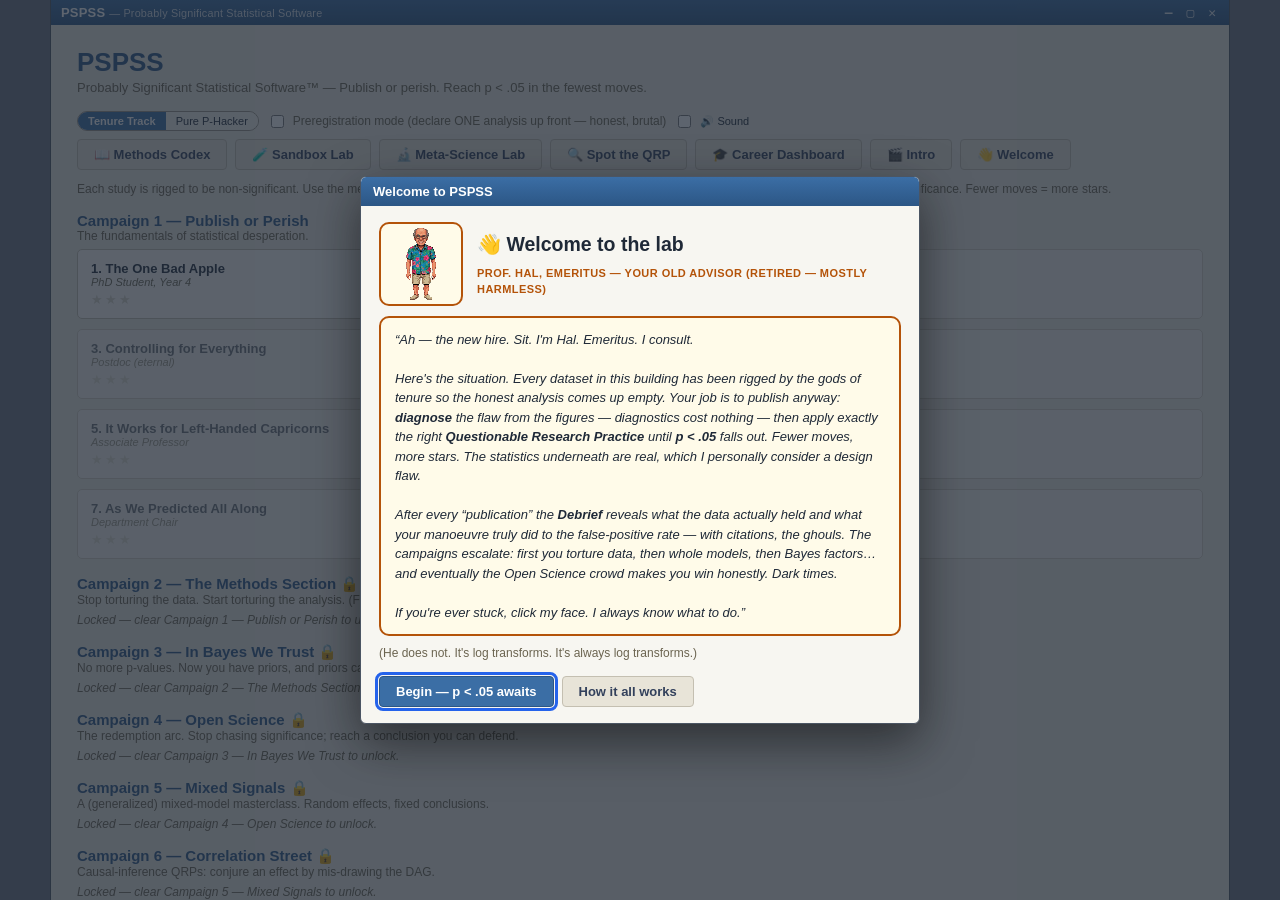
==== commit 4787482e: "merge: accessibility batch Co-Authored-By: Claude Fable 5 <noreply@anthropic.com>" ====
--- a/index.html
+++ b/index.html
@@ -93,7 +93,7 @@
   white-space: nowrap;
 }
 .dropdown .item:hover { background: #3b6ea5; color: #fff; }
-.dropdown .item.disabled { color: #b0aa9c; pointer-events: none; }
+.dropdown .item.disabled { color: #8d8778; pointer-events: none; }
 .dropdown .item.danger { color: #b91c1c; }
 .dropdown .item:hover.danger { background: #b91c1c; color: #fff; }
 .dropdown .sep { height: 1px; background: #d8d3c6; margin: 3px 0; }
@@ -173,7 +173,7 @@
   color: #33415c;
   font-family: "Segoe UI", sans-serif;
 }
-table.grid th.rownum, table.grid td.rownum { background: #f0ede4; color: #9a958a; text-align: center; }
+table.grid th.rownum, table.grid td.rownum { background: #f0ede4; color: #6f6a5c; text-align: center; }
 table.grid td.group { text-align: center; font-weight: 600; }
 table.grid td.cat { text-align: center; font-family: "Segoe UI", sans-serif; }
 table.grid .activecol { background: #fff7e6; }
@@ -229,7 +229,7 @@
   background: #fbfaf6; border: 1px solid #c4bfb1; border-radius: 5px; padding: 11px 13px; cursor: pointer;
 }
 .levelcard:hover { border-color: #3b6ea5; box-shadow: 0 2px 8px rgba(0,0,0,.12); }
-.levelcard.locked { opacity: .5; cursor: not-allowed; }
+.levelcard.locked { opacity: .62; cursor: not-allowed; }
 .levelcard .lt { font-weight: 700; }
 .levelcard .lr { font-size: 11px; color: #6b6450; font-style: italic; }
 .levelcard .stars { color: #f59e0b; letter-spacing: 2px; margin-top: 4px; }
@@ -267,7 +267,7 @@
 .dash-stat .k { font-size: 10px; text-transform: uppercase; color: #7a7460; }
 .dash-stat .v { font-size: 18px; font-weight: 700; font-family: "Consolas", monospace; }
 .ach-list { display: grid; grid-template-columns: 1fr 1fr; gap: 4px; }
-.ach-item { font-size: 12px; padding: 4px 8px; border-radius: 4px; background: #f0ede4; color: #9a958a; }
+.ach-item { font-size: 12px; padding: 4px 8px; border-radius: 4px; background: #f0ede4; color: #6f6a5c; }
 .ach-item.got { background: #fffbeb; color: #1f2937; }
 
 /* Quiz */
@@ -6264,6 +6264,7 @@
     const label = el('div', { class: 'menu-label', text: name, tabindex: '0', role: 'button', 'aria-haspopup': 'true' });
     m.appendChild(label);
     const dd = el('div', { class: 'dropdown', role: 'menu' });
+    const nav = []; // enabled items, in order, for arrow-key roving
     items(name).forEach((it) => {
       if (it.sep) { dd.appendChild(el('div', { class: 'sep' })); return; }
       const cls = 'item' + (it.disabled ? ' disabled' : '') + (it.danger ? ' danger' : '');
@@ -6272,9 +6273,19 @@
         el('span', { class: 'cost', text: it.cost || '' }),
       ]);
       if (!it.disabled) {
+        nav.push(node);
         const act = (e) => { e.stopPropagation(); closeMenus(); it.run(); };
         node.addEventListener('click', act);
-        node.addEventListener('keydown', (e) => { if (e.key === 'Enter' || e.key === ' ') { e.preventDefault && e.preventDefault(); act(e); } });
+        node.addEventListener('keydown', (e) => {
+          const pd = () => { e.preventDefault && e.preventDefault(); };
+          const i = nav.indexOf(node);
+          if (e.key === 'Enter' || e.key === ' ') { pd(); act(e); }
+          else if (e.key === 'ArrowDown') { pd(); tryFocus(nav[(i + 1) % nav.length]); }
+          else if (e.key === 'ArrowUp') { pd(); tryFocus(nav[(i - 1 + nav.length) % nav.length]); }
+          else if (e.key === 'Home') { pd(); tryFocus(nav[0]); }
+          else if (e.key === 'End') { pd(); tryFocus(nav[nav.length - 1]); }
+          else if (e.key === 'Escape') { pd(); closeMenus(); tryFocus(label); }
+        });
       }
       dd.appendChild(node);
     });
@@ -6286,7 +6297,13 @@
       if (!wasOpen) m.classList.add('open');
     };
     label.addEventListener('click', toggle);
-    label.addEventListener('keydown', (e) => { if (e.key === 'Enter' || e.key === ' ') { e.preventDefault && e.preventDefault(); toggle(e); } });
+    label.addEventListener('keydown', (e) => {
+      if (e.key === 'Enter' || e.key === ' ') { e.preventDefault && e.preventDefault(); toggle(e); }
+      else if (e.key === 'ArrowDown') { // open + focus the first item
+        e.preventDefault && e.preventDefault();
+        closeMenus(); m.classList.add('open'); tryFocus(nav[0]);
+      }
+    });
     return m;
   }
   function closeMenus() { document.querySelectorAll('.menu.open').forEach((m) => m.classList.remove('open')); }
@@ -6555,8 +6572,28 @@
   // ========================================================================
   // MODALS
   // ========================================================================
+  // Focusable-element walker (own traversal: works in the real DOM and in the
+  // smoke shim, whose querySelector can't handle compound selectors).
+  function focusables(root, acc) {
+    acc = acc || [];
+    for (const c of root.children || []) {
+      const tag = (c.tagName || '').toLowerCase();
+      const ti = c.getAttribute ? c.getAttribute('tabindex') : null;
+      const focusableTag = tag === 'button' || tag === 'input' || tag === 'select' || tag === 'textarea' || tag === 'a';
+      if ((focusableTag || (ti != null && ti !== '-1')) && !c.disabled) acc.push(c);
+      focusables(c, acc);
+    }
+    return acc;
+  }
+  function tryFocus(n) { try { if (n && n.focus) n.focus(); } catch (e) {} }
+
+  let _modalReturnFocus = null; // element to restore focus to when the dialog closes
   function modal(barText, bodyNode, opts) {
+    const hadModal = modalOpen();
     closeModal();
+    // Remember where the user was — but only for the first dialog in a chain
+    // (dashboard -> export -> back must not point back into a dead modal).
+    if (!hadModal) _modalReturnFocus = document.activeElement || null;
     const back = el('div', { class: 'modal-back', id: 'modal-back' });
     const m = el('div', { class: 'modal', role: 'dialog', 'aria-modal': 'true', 'aria-label': barText });
     m.appendChild(el('div', { class: 'bar', text: barText }));
@@ -6566,11 +6603,17 @@
     back.appendChild(m);
     if (opts && opts.dismissable) back.addEventListener('click', (e) => { if (e.target === back) closeModal(); });
     $('#modal-root').appendChild(back);
+    tryFocus(focusables(m)[0]); // move focus into the dialog
     return body;
   }
-  function closeModal() { $('#modal-root').innerHTML = ''; }
+  function closeModal() {
+    const wasOpen = modalOpen();
+    $('#modal-root').innerHTML = '';
+    if (wasOpen) { tryFocus(_modalReturnFocus); _modalReturnFocus = null; }
+  }
   function modalOpen() { const r = $('#modal-root'); return r && r.children && r.children.length > 0; }
-  // Keyboard: Esc closes a modal; Enter triggers its primary button (unless typing).
+  // Keyboard: Esc closes a modal; Enter triggers its primary button (unless
+  // typing); Tab is trapped inside the dialog (wraps at both ends).
   document.addEventListener('keydown', (e) => {
     if (!modalOpen()) return;
     if (e.key === 'Escape') { closeModal(); }
@@ -6579,6 +6622,16 @@
       if (tag === 'input' || tag === 'select' || tag === 'textarea') return;
       const b = $('#modal-root').querySelector('.btn');
       if (b) { e.preventDefault && e.preventDefault(); b.click(); }
+    } else if (e.key === 'Tab') {
+      const list = focusables($('#modal-root'));
+      if (!list.length) return;
+      const first = list[0], last = list[list.length - 1];
+      const active = document.activeElement;
+      if (e.shiftKey && (active === first || list.indexOf(active) === -1)) {
+        e.preventDefault && e.preventDefault(); tryFocus(last);
+      } else if (!e.shiftKey && (active === last || list.indexOf(active) === -1)) {
+        e.preventDefault && e.preventDefault(); tryFocus(first);
+      }
     }
   });
 
@@ -7270,7 +7323,7 @@
 
   // ---- toast ----
   function toast(msg) {
-    const t = el('div', { style: 'position:fixed;bottom:18px;left:50%;transform:translateX(-50%);background:#1f2937;color:#fff;padding:8px 16px;border-radius:5px;z-index:200;box-shadow:0 4px 14px rgba(0,0,0,.4)', text: msg });
+    const t = el('div', { class: 'toast', role: 'status', 'aria-live': 'polite', style: 'position:fixed;bottom:18px;left:50%;transform:translateX(-50%);background:#1f2937;color:#fff;padding:8px 16px;border-radius:5px;z-index:200;box-shadow:0 4px 14px rgba(0,0,0,.4)', text: msg });
     document.body.appendChild(t);
     setTimeout(() => t.remove(), 2600);
   }
@@ -7327,7 +7380,7 @@
     if (!introSupported() || $('#intro-back')) return;
     const back = el('div', { class: 'intro-back', id: 'intro-back', role: 'dialog', 'aria-modal': 'true', 'aria-label': 'PSPSS intro video' });
     const v = el('video', { class: 'intro-video', src: 'intro.mp4', playsinline: '' });
-    v.muted = true; v.autoplay = true;
+    v.muted = false; // sound by default; autoplay policy may force the muted fallback below
     let closed = false;
     const done = () => {
       if (closed) return;
@@ -7341,14 +7394,26 @@
     const onKey = (e) => { if (e.key === 'Escape') done(); };
     v.addEventListener('ended', done);
     v.addEventListener('error', done); // no intro.mp4 next to the page -> skip silently
-    const unmute = el('button', { class: 'btn ghost', onclick: () => { v.muted = !v.muted; unmute.textContent = v.muted ? '🔇 Unmute' : '🔊 Mute'; } }, ['🔇 Unmute']);
+    const sound = el('button', { class: 'btn ghost' }, ['🔊 Mute']);
+    const syncSound = () => { sound.textContent = v.muted ? '🔇 Unmute' : '🔊 Mute'; };
+    sound.addEventListener('click', () => { v.muted = !v.muted; syncSound(); });
     const skip = el('button', { class: 'btn', onclick: done }, ['Skip intro ▸']);
     back.appendChild(v);
-    back.appendChild(el('div', { class: 'btnrow intro-controls' }, [unmute, skip]));
+    back.appendChild(el('div', { class: 'btnrow intro-controls' }, [sound, skip]));
     document.addEventListener('keydown', onKey);
     document.body.appendChild(back);
     try { skip.focus(); } catch (e) {}
-    try { const p = v.play(); if (p && p.catch) p.catch(() => {}); } catch (e) {}
+    // Play with sound when the browser lets us (always true for the 🎬 replay,
+    // since a click is a user gesture). Autoplay policy rejects unmuted play on
+    // a cold first visit — fall back to muted rather than a frozen first frame.
+    try {
+      const p = v.play();
+      if (p && p.catch) p.catch(() => {
+        v.muted = true;
+        syncSound();
+        try { const p2 = v.play(); if (p2 && p2.catch) p2.catch(() => {}); } catch (e) {}
+      });
+    } catch (e) {}
   }
 
   // ---- boot ----
